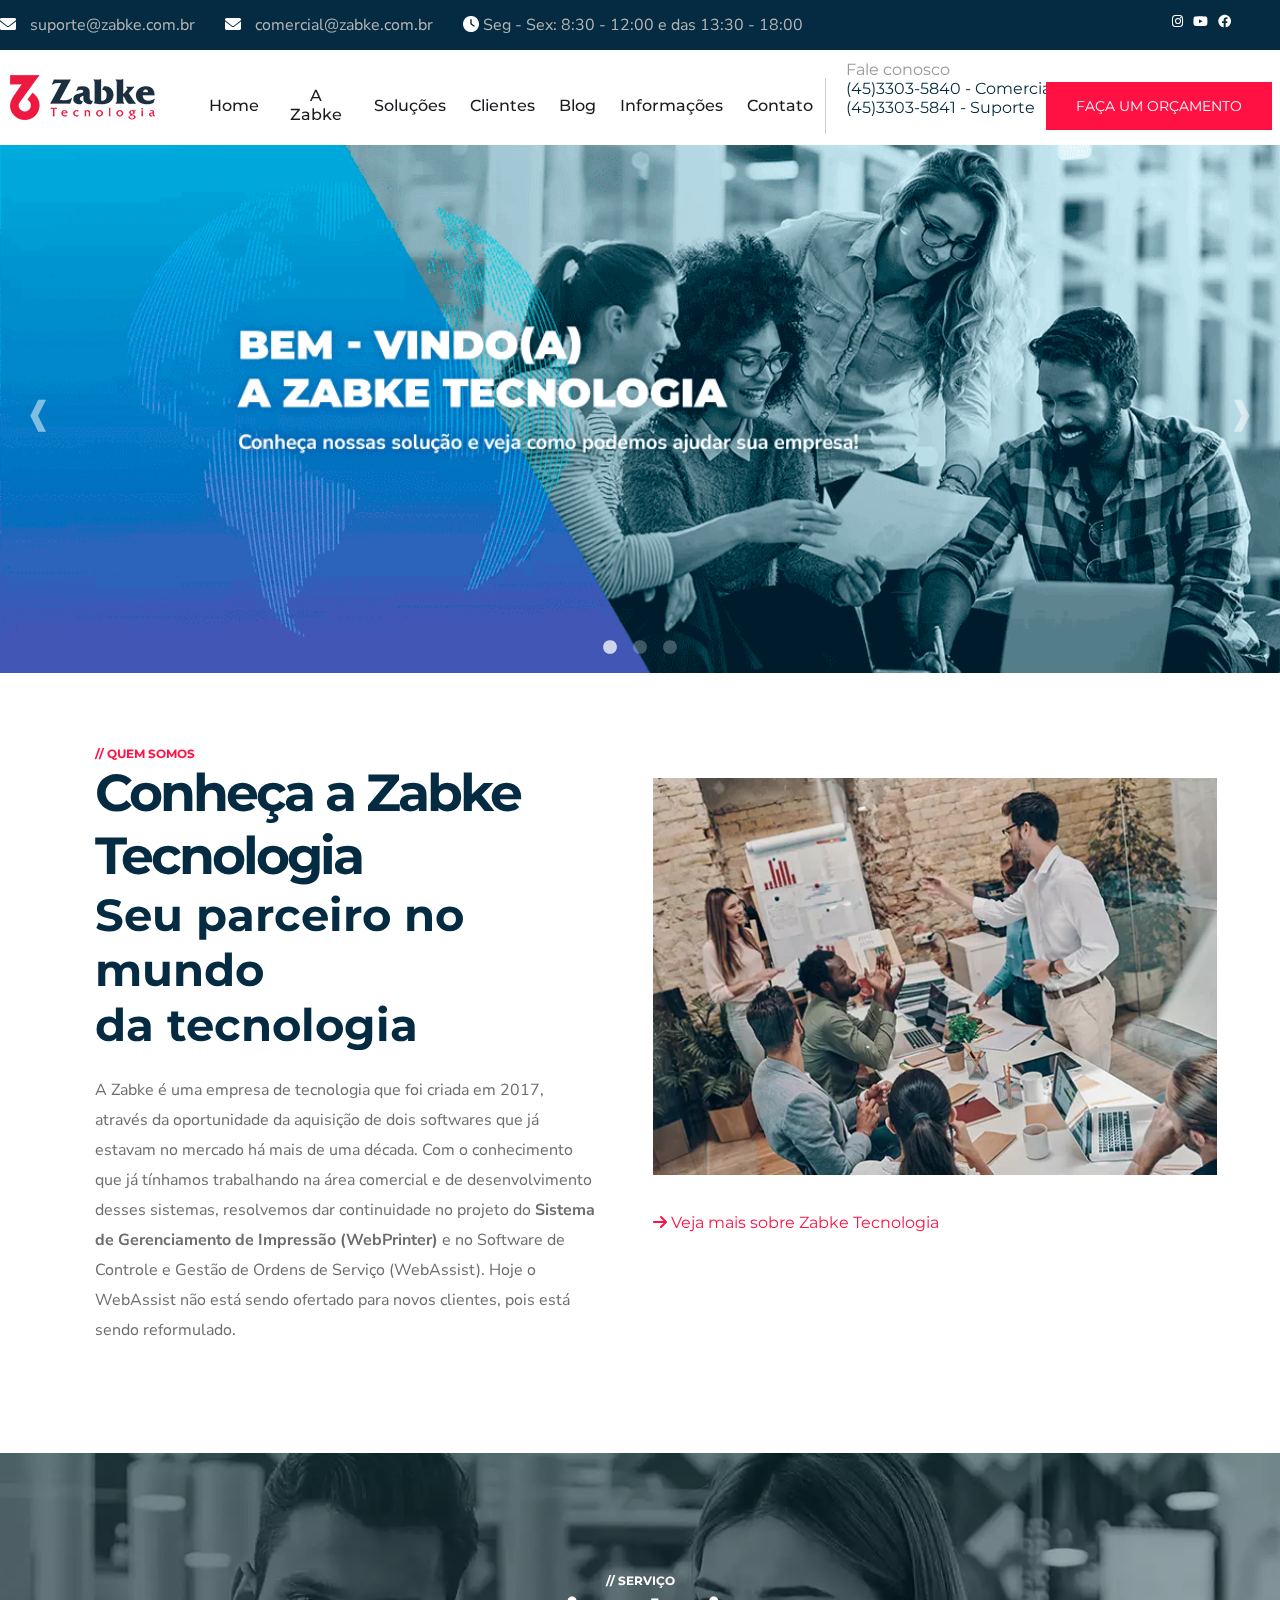
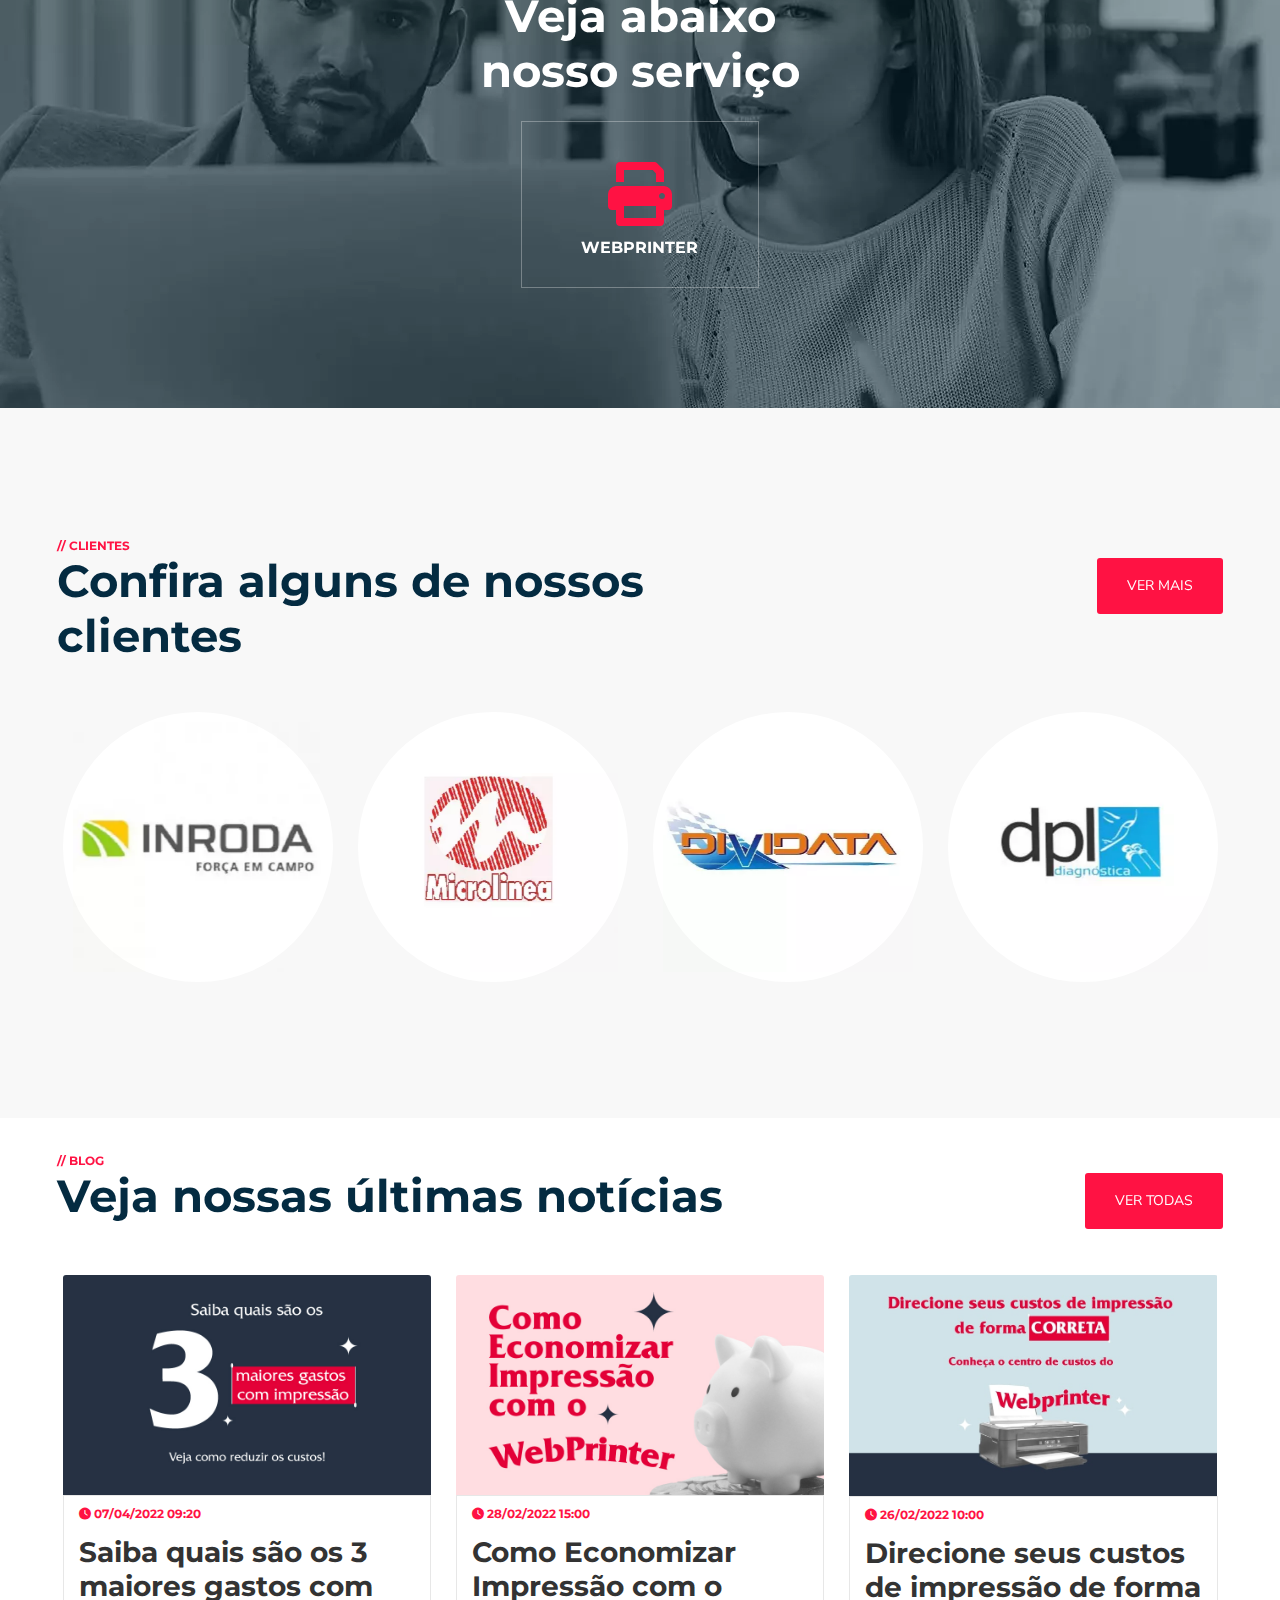
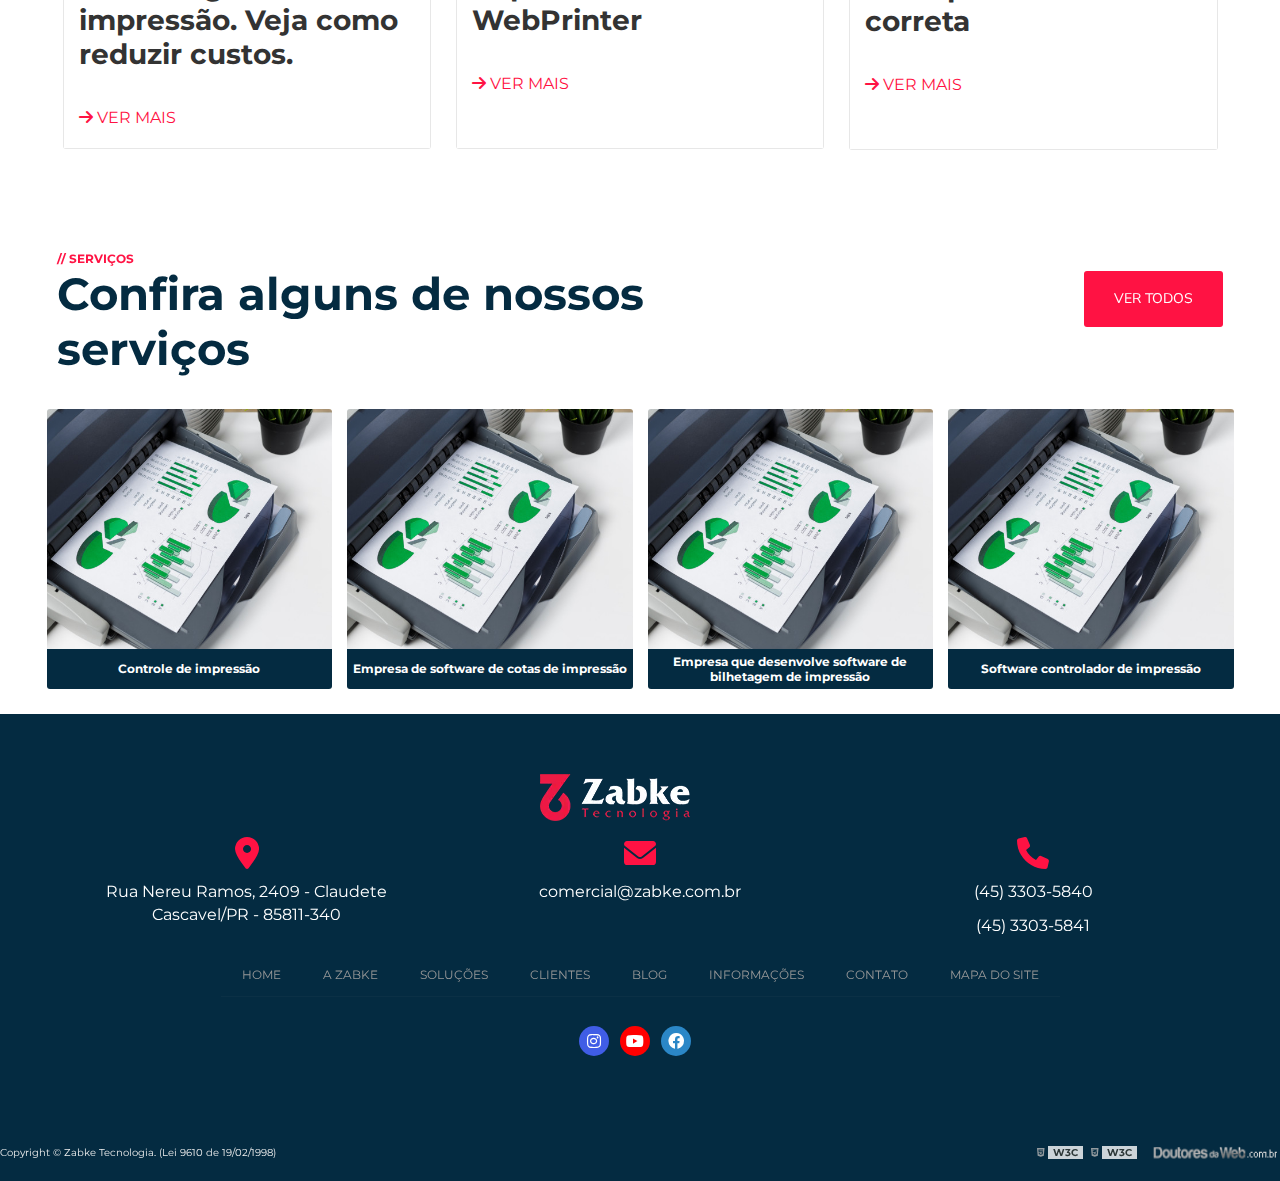
==== index.html @ b0ff0b0b "primeiro commit" ====
<!-- Página responsável pelas rotas e verificações das atividades vindas do banco e das páginas estáticas. -->
  <!DOCTYPE html>
  <!--[if lt IE 7]>      <html class="no-js lt-ie9 lt-ie8 lt-ie7"> <![endif]-->
    <!--[if IE 7]>         <html class="no-js lt-ie9 lt-ie8"> <![endif]-->
      <!--[if IE 8]>         <html class="no-js lt-ie9"> <![endif]-->
        <!--[if gt IE 8]><!--> <html class="no-js" lang="pt-br"> <!--<![endif]-->
          <head>
            <meta charset="utf-8">
			<script src="https://code.jquery.com/jquery-1.12.4.min.js" />
			<script src="scripts/modernizer.js" />
			<script src="scripts/jquery.slicknav.min.js" />
            <script>


/*!
    SlickNav Responsive Mobile Menu v1.0.0
    (c) 2014 Josh Cope
    licensed under MIT
*/

!function(n,t,e){var a={label:"MENU",duplicate:!0,duration:200,easingOpen:"swing",easingClose:"swing",closedSymbol:"&#9658;",openedSymbol:"&#9660;",prependTo:"body",parentTag:"a",closeOnClick:!1,allowParentLinks:!1,nestedParentLinks:!0,showChildren:!1,init:function(){},open:function(){},close:function(){}},i="slicknav",s="slicknav";function l(t,e){this.element=t,this.settings=n.extend({},a,e),this._defaults=a,this._name=i,this.init()}l.prototype.init=function(){var e=this,a=n(this.element),i=this.settings;i.duplicate?(e.mobileNav=a.clone(),e.mobileNav.removeAttr("id"),e.mobileNav.find("*").each(function(t,e){n(e).removeAttr("id")})):e.mobileNav=a;var l=s+"_icon";""===i.label&&(l+=" slicknav_no-text"),"a"==i.parentTag&&(i.parentTag='a href="#"'),e.mobileNav.attr("class",s+"_nav");var o=n('<div class="slicknav_menu"></div>');e.btn=n("<"+i.parentTag+' aria-haspopup="true" tabindex="0" class="'+s+"_btn "+s+'_collapsed"><span class="'+s+'_menutxt">'+i.label+'</span><span class="'+l+'"><span class="'+s+'_icon-bar"></span><span class="'+s+'_icon-bar"></span><span class="'+s+'_icon-bar"></span></span></a>'),n(o).append(e.btn),n(i.prependTo).prepend(o),o.append(e.mobileNav);var r=e.mobileNav.find("li");n(r).each(function(){var t=n(this),a={};if(a.children=t.children("ul").attr("role","menu"),t.data("menu",a),a.children.length>0){var l=t.contents(),o=!1,r=[];n(l).each(function(){if(n(this).is("ul"))return!1;r.push(this),n(this).is("a")&&(o=!0)});var c=n("<"+i.parentTag+' role="menuitem" aria-haspopup="true" tabindex="-1" class="'+s+'_item"/>');if(i.allowParentLinks&&!i.nestedParentLinks&&o)n(r).wrapAll('<span class="slicknav_parent-link slicknav_row"/>').parent();else n(r).wrapAll(c).parent().addClass(s+"_row");t.addClass(s+"_collapsed"),t.addClass(s+"_parent");var d=n('<span class="slicknav_arrow">'+i.closedSymbol+"</span>");i.allowParentLinks&&!i.nestedParentLinks&&o&&(d=d.wrap(c).parent()),n(r).last().after(d)}else 0===t.children().length&&t.addClass(s+"_txtnode");t.children("a").attr("role","menuitem").click(function(t){i.closeOnClick&&!n(t.target).parent().closest("li").hasClass(s+"_parent")&&n(e.btn).click()}),i.closeOnClick&&i.allowParentLinks&&(t.children("a").children("a").click(function(t){n(e.btn).click()}),t.find(".slicknav_parent-link a:not(.slicknav_item)").click(function(t){n(e.btn).click()}))}),n(r).each(function(){var t=n(this).data("menu");i.showChildren||e._visibilityToggle(t.children,null,!1,null,!0)}),e._visibilityToggle(e.mobileNav,null,!1,"init",!0),e.mobileNav.attr("role","menu"),n(t).mousedown(function(){e._outlines(!1)}),n(t).keyup(function(){e._outlines(!0)}),n(e.btn).click(function(n){n.preventDefault(),e._menuToggle()}),e.mobileNav.on("click",".slicknav_item",function(t){t.preventDefault(),e._itemClick(n(this))}),n(e.btn).keydown(function(n){13==(n||event).keyCode&&(n.preventDefault(),e._menuToggle())}),e.mobileNav.on("keydown",".slicknav_item",function(t){13==(t||event).keyCode&&(t.preventDefault(),e._itemClick(n(t.target)))}),i.allowParentLinks&&i.nestedParentLinks&&n(".slicknav_item a").click(function(n){n.stopImmediatePropagation()})},l.prototype._menuToggle=function(n){var t=this.btn,e=this.mobileNav;t.hasClass(s+"_collapsed")?(t.removeClass(s+"_collapsed"),t.addClass(s+"_open")):(t.removeClass(s+"_open"),t.addClass(s+"_collapsed")),t.addClass(s+"_animating"),this._visibilityToggle(e,t.parent(),!0,t)},l.prototype._itemClick=function(n){var t=this.settings,e=n.data("menu");e||((e={}).arrow=n.children(".slicknav_arrow"),e.ul=n.next("ul"),e.parent=n.parent(),e.parent.hasClass(s+"_parent-link")&&(e.parent=n.parent().parent(),e.ul=n.parent().next("ul")),n.data("menu",e)),e.parent.hasClass(s+"_collapsed")?(e.arrow.html(t.openedSymbol),e.parent.removeClass(s+"_collapsed"),e.parent.addClass(s+"_open"),e.parent.addClass(s+"_animating"),this._visibilityToggle(e.ul,e.parent,!0,n)):(e.arrow.html(t.closedSymbol),e.parent.addClass(s+"_collapsed"),e.parent.removeClass(s+"_open"),e.parent.addClass(s+"_animating"),this._visibilityToggle(e.ul,e.parent,!0,n))},l.prototype._visibilityToggle=function(t,e,a,i,l){var o=this,r=o.settings,c=o._getActionItems(t),d=0;a&&(d=r.duration),t.hasClass(s+"_hidden")?(t.removeClass(s+"_hidden"),t.slideDown(d,r.easingOpen,function(){n(i).removeClass(s+"_animating"),n(e).removeClass(s+"_animating"),l||r.open(i)}),t.attr("aria-hidden","false"),c.attr("tabindex","0"),o._setVisAttr(t,!1)):(t.addClass(s+"_hidden"),t.slideUp(d,this.settings.easingClose,function(){t.attr("aria-hidden","true"),c.attr("tabindex","-1"),o._setVisAttr(t,!0),t.hide(),n(i).removeClass(s+"_animating"),n(e).removeClass(s+"_animating"),l?"init"==i&&r.init():r.close(i)}))},l.prototype._setVisAttr=function(t,e){var a=this,i=t.children("li").children("ul").not(".slicknav_hidden");e?i.each(function(){var t=n(this);t.attr("aria-hidden","true"),a._getActionItems(t).attr("tabindex","-1"),a._setVisAttr(t,e)}):i.each(function(){var t=n(this);t.attr("aria-hidden","false"),a._getActionItems(t).attr("tabindex","0"),a._setVisAttr(t,e)})},l.prototype._getActionItems=function(n){var t=n.data("menu");if(!t){t={};var e=n.children("li"),a=e.find("a");t.links=a.add(e.find(".slicknav_item")),n.data("menu",t)}return t.links},l.prototype._outlines=function(t){t?n(".slicknav_item, .slicknav_btn").css("outline",""):n(".slicknav_item, .slicknav_btn").css("outline","none")},l.prototype.toggle=function(){this._menuToggle()},l.prototype.open=function(){this.btn.hasClass(s+"_collapsed")&&this._menuToggle()},l.prototype.close=function(){this.btn.hasClass(s+"_open")&&this._menuToggle()},n.fn[i]=function(t){var e,a=arguments;return void 0===t||"object"==typeof t?this.each(function(){n.data(this,"plugin_"+i)||n.data(this,"plugin_"+i,new l(this,t))}):"string"==typeof t&&"_"!==t[0]&&"init"!==t?(this.each(function(){var s=n.data(this,"plugin_"+i);s instanceof l&&"function"==typeof s[t]&&(e=s[t].apply(s,Array.prototype.slice.call(a,1)))}),void 0!==e?e:this):void 0}}(jQuery,document,window),$(document).ready(function(){$("#menu").slicknav(),$("#menu2").slicknav()});            </script>
            <style>
            article,aside,details,figcaption,figure,footer,header,hgroup,main,menu,nav,section,summary{display:block}audio,canvas,video{display:inline-block}audio:not([controls]){display:none;height:0}[hidden]{display:none}html{font-size:100%;-ms-text-size-adjust:100%;-webkit-text-size-adjust:100%}button,html,input,select,textarea{font-family:sans-serif}body{margin:0}a:focus{outline:0}a:active,a:hover{outline:0}h1{font-size:2em;margin:.67em 0}h2{font-size:1.5em;margin:.83em 0}h3{font-size:1.17em;margin:1em 0}h4{font-size:1em}h6{font-size:.67em;margin:2.33em 0}h1 a,h2 a,h3 a,h4 a,h5 a,h6 a{text-decoration:none;color:#333}abbr[title]{border-bottom:1px dotted}b,strong{font-weight:700}blockquote{margin:1em 40px}dfn{font-style:italic}hr{-moz-box-sizing:content-box;box-sizing:content-box;height:0}mark{background:#ff0;color:#000}p,pre{margin:1em 0}code,kbd,pre,samp{font-family:monospace,serif;font-size:1em}pre{white-space:pre;white-space:pre-wrap;word-wrap:break-word}q{quotes:none}q:after,q:before{content:'';content:none}small{font-size:80%}sub,sup{font-size:75%;line-height:0;position:relative;vertical-align:baseline}sup{top:-.5em}sub{bottom:-.25em}dl,menu,ol,ul{margin:1em 0}dd{margin:0 0 0 40px}menu,ol,ul{padding:0}nav ol,nav ul{list-style:none;list-style-image:none;display: flex;justify-content: center;}img{border:0;-ms-interpolation-mode:bicubic;max-width:100%}svg:not(:root){overflow:hidden}figure{margin:0}form{margin:0}fieldset{border:1px solid silver;margin:0 2px;padding:.35em .625em .75em}legend{border:0;padding:0;white-space:normal}button,input,select,textarea{font-size:100%;margin:0;vertical-align:baseline}button,input{line-height:normal;border:1px solid #ccc;padding:5px}button,select{text-transform:none}button,html input[type=button],input[type=reset],input[type=submit]{-webkit-appearance:button;cursor:pointer}button[disabled],html input[disabled]{cursor:default}input[type=checkbox],input[type=radio]{box-sizing:border-box;padding:0}input[type=search]{-webkit-appearance:textfield;-moz-box-sizing:content-box;-webkit-box-sizing:content-box;box-sizing:content-box}input[type=search]::-webkit-search-cancel-button,input[type=search]::-webkit-search-decoration{-webkit-appearance:none}button::-moz-focus-inner,input::-moz-focus-inner{border:0;padding:0}textarea{overflow:auto;vertical-align:top}table{border-collapse:collapse;border-spacing:0}audio,canvas,img,video{vertical-align:middle}address{font-style:normal}ul{list-style-type:none;list-style:none;margin:0;padding:0}/*!
 * Font Awesome Free 6.0.0-beta2 by @fontawesome - https://fontawesome.com
 * License - https://fontawesome.com/license/free (Icons: CC BY 4.0, Fonts: SIL OFL 1.1, Code: MIT License)
 */@font-face{font-family:FontAwesome;font-style:normal;font-weight:900;font-display:block;src:url(https://cdnjs.cloudflare.com/ajax/libs/font-awesome/6.0.0-beta2/webfonts/fa-solid-900.woff2) format("woff2"),url(https://cdnjs.cloudflare.com/ajax/libs/font-awesome/6.0.0-beta2/webfonts/fa-solid-900.ttf) format("truetype")}.fa-solid,.fas{font-family:FontAwesome;font-weight:900}.fa{font-family:FontAwesome;font-family:var(--fa-style-family, "FontAwesome");font-weight:900;font-weight:var(--fa-style,900)}.fa,.fa-brands,.fa-duotone,.fa-light,.fa-regular,.fa-solid,.fa-thin,.fab,.fad,.fal,.far,.fas,.fat{-moz-osx-font-smoothing:grayscale;-webkit-font-smoothing:antialiased;display:inline-block;display:var(--fa-display,inline-block);font-style:normal;font-variant:normal;line-height:1;text-rendering:auto}.fa-1x{font-size:1em}.fa-2x{font-size:2em}.fa-3x{font-size:3em}.fa-4x{font-size:4em}.fa-5x{font-size:5em}.fa-6x{font-size:6em}.fa-7x{font-size:7em}.fa-8x{font-size:8em}.fa-9x{font-size:9em}.fa-10x{font-size:10em}.fa-2xs{font-size:.625em;line-height:.1em;vertical-align:.225em}.fa-xs{font-size:.75em;line-height:.08333em;vertical-align:.125em}.fa-sm{font-size:.875em;line-height:.07143em;vertical-align:.05357em}.fa-lg{font-size:1.25em;line-height:.05em;vertical-align:-.075em}.fa-xl{font-size:1.5em;line-height:.04167em;vertical-align:-.125em}.fa-2xl{font-size:2em;line-height:.03125em;vertical-align:-.1875em}.fa-fw{text-align:center;width:1.25em}.fa-ul{list-style-type:none;margin-left:2.5em;margin-left:var(--fa-li-margin,2.5em);padding-left:0}.fa-ul>li{position:relative}.fa-li{left:calc(2em * -1);left:calc(var(--fa-li-width,2em) * -1);position:absolute;text-align:center;width:2em;width:var(--fa-li-width,2em);line-height:inherit}.fa-border{border-color:#eee;border-color:var(--fa-border-color,#eee);border-radius:.1em;border-radius:var(--fa-border-radius,.1em);border-style:solid;border-style:var(--fa-border-style,solid);border-width:.08em;border-width:var(--fa-border-width,.08em);padding:.2em .25em .15em;padding:var(--fa-border-padding,.2em .25em .15em)}.fa-pull-left{float:left;margin-right:.3em;margin-right:var(--fa-pull-margin,.3em)}.fa-pull-right{float:right;margin-left:.3em;margin-left:var(--fa-pull-margin,.3em)}.fa-beat{-webkit-animation-name:fa-beat;animation-name:fa-beat;-webkit-animation-direction:normal;animation-direction:normal;-webkit-animation-direction:var(--fa-animation-direction,normal);animation-direction:var(--fa-animation-direction,normal);-webkit-animation-duration:1s;animation-duration:1s;-webkit-animation-duration:var(--fa-animation-duration,1s);animation-duration:var(--fa-animation-duration,1s);-webkit-animation-iteration-count:infinite;animation-iteration-count:infinite;-webkit-animation-iteration-count:var(--fa-animation-iteration-count,infinite);animation-iteration-count:var(--fa-animation-iteration-count,infinite);-webkit-animation-timing-function:ease-in-out;animation-timing-function:ease-in-out;-webkit-animation-timing-function:var(--fa-animation-timing,ease-in-out);animation-timing-function:var(--fa-animation-timing,ease-in-out)}.fa-fade{-webkit-animation-name:fa-fade;animation-name:fa-fade;-webkit-animation-direction:normal;animation-direction:normal;-webkit-animation-direction:var(--fa-animation-direction,normal);animation-direction:var(--fa-animation-direction,normal);-webkit-animation-duration:1s;animation-duration:1s;-webkit-animation-duration:var(--fa-animation-duration,1s);animation-duration:var(--fa-animation-duration,1s);-webkit-animation-iteration-count:infinite;animation-iteration-count:infinite;-webkit-animation-iteration-count:var(--fa-animation-iteration-count,infinite);animation-iteration-count:var(--fa-animation-iteration-count,infinite);-webkit-animation-timing-function:cubic-bezier(.4,0,.6,1);animation-timing-function:cubic-bezier(.4,0,.6,1);-webkit-animation-timing-function:var(--fa-animation-timing,cubic-bezier(.4,0,.6,1));animation-timing-function:var(--fa-animation-timing,cubic-bezier(.4,0,.6,1))}.fa-flash{-webkit-animation-name:fa-flash;animation-name:fa-flash;-webkit-animation-direction:normal;animation-direction:normal;-webkit-animation-direction:var(--fa-animation-direction,normal);animation-direction:var(--fa-animation-direction,normal);-webkit-animation-duration:1s;animation-duration:1s;-webkit-animation-duration:var(--fa-animation-duration,1s);animation-duration:var(--fa-animation-duration,1s);-webkit-animation-iteration-count:infinite;animation-iteration-count:infinite;-webkit-animation-iteration-count:var(--fa-animation-iteration-count,infinite);animation-iteration-count:var(--fa-animation-iteration-count,infinite);-webkit-animation-timing-function:cubic-bezier(.4,0,.6,1);animation-timing-function:cubic-bezier(.4,0,.6,1);-webkit-animation-timing-function:var(--fa-animation-timing,cubic-bezier(.4,0,.6,1));animation-timing-function:var(--fa-animation-timing,cubic-bezier(.4,0,.6,1))}.fa-flip{-webkit-animation-name:fa-flip;animation-name:fa-flip;-webkit-animation-direction:normal;animation-direction:normal;-webkit-animation-direction:var(--fa-animation-direction,normal);animation-direction:var(--fa-animation-direction,normal);-webkit-animation-duration:1s;animation-duration:1s;-webkit-animation-duration:var(--fa-animation-duration,1s);animation-duration:var(--fa-animation-duration,1s);-webkit-animation-iteration-count:infinite;animation-iteration-count:infinite;-webkit-animation-iteration-count:var(--fa-animation-iteration-count,infinite);animation-iteration-count:var(--fa-animation-iteration-count,infinite);-webkit-animation-timing-function:ease-in-out;animation-timing-function:ease-in-out;-webkit-animation-timing-function:var(--fa-animation-timing,ease-in-out);animation-timing-function:var(--fa-animation-timing,ease-in-out)}.fa-spin{-webkit-animation-name:fa-spin;animation-name:fa-spin;-webkit-animation-direction:normal;animation-direction:normal;-webkit-animation-direction:var(--fa-animation-direction,normal);animation-direction:var(--fa-animation-direction,normal);-webkit-animation-duration:2s;animation-duration:2s;-webkit-animation-duration:var(--fa-animation-duration,2s);animation-duration:var(--fa-animation-duration,2s);-webkit-animation-iteration-count:infinite;animation-iteration-count:infinite;-webkit-animation-iteration-count:var(--fa-animation-iteration-count,infinite);animation-iteration-count:var(--fa-animation-iteration-count,infinite);-webkit-animation-timing-function:linear;animation-timing-function:linear;-webkit-animation-timing-function:var(--fa-animation-timing,linear);animation-timing-function:var(--fa-animation-timing,linear)}.fa-spin-reverse{--fa-animation-direction:reverse}.fa-pulse,.fa-spin-pulse{-webkit-animation-name:fa-spin;animation-name:fa-spin;-webkit-animation-direction:normal;animation-direction:normal;-webkit-animation-direction:var(--fa-animation-direction,normal);animation-direction:var(--fa-animation-direction,normal);-webkit-animation-duration:1s;animation-duration:1s;-webkit-animation-duration:var(--fa-animation-duration,1s);animation-duration:var(--fa-animation-duration,1s);-webkit-animation-iteration-count:infinite;animation-iteration-count:infinite;-webkit-animation-iteration-count:var(--fa-animation-iteration-count,infinite);animation-iteration-count:var(--fa-animation-iteration-count,infinite);-webkit-animation-timing-function:steps(8);animation-timing-function:steps(8);-webkit-animation-timing-function:var(--fa-animation-timing,steps(8));animation-timing-function:var(--fa-animation-timing,steps(8))}@media (prefers-reduced-motion:reduce){.fa-beat,.fa-fade,.fa-flash,.fa-flip,.fa-pulse,.fa-spin,.fa-spin-pulse{-webkit-animation-delay:-1ms;animation-delay:-1ms;-webkit-animation-duration:1ms;animation-duration:1ms;-webkit-animation-iteration-count:1;animation-iteration-count:1;-webkit-transition-delay:0s;transition-delay:0s;-webkit-transition-duration:0s;transition-duration:0s}}@-webkit-keyframes fa-beat{0%,90%{-webkit-transform:scale(1);transform:scale(1)}45%{-webkit-transform:scale(1.25);transform:scale(1.25);-webkit-transform:scale(var(--fa-beat-scale,1.25));transform:scale(var(--fa-beat-scale,1.25))}}@keyframes fa-beat{0%,90%{-webkit-transform:scale(1);transform:scale(1)}45%{-webkit-transform:scale(1.25);transform:scale(1.25);-webkit-transform:scale(var(--fa-beat-scale,1.25));transform:scale(var(--fa-beat-scale,1.25))}}@-webkit-keyframes fa-fade{50%{opacity:.4;opacity:var(--fa-fade-opacity,.4)}}@keyframes fa-fade{50%{opacity:.4;opacity:var(--fa-fade-opacity,.4)}}@-webkit-keyframes fa-flash{0%,100%{opacity:.4;opacity:var(--fa-flash-opacity,.4);-webkit-transform:scale(1);transform:scale(1)}50%{opacity:1;-webkit-transform:scale(1.125);transform:scale(1.125);-webkit-transform:scale(var(--fa-flash-scale,1.125));transform:scale(var(--fa-flash-scale,1.125))}}@keyframes fa-flash{0%,100%{opacity:.4;opacity:var(--fa-flash-opacity,.4);-webkit-transform:scale(1);transform:scale(1)}50%{opacity:1;-webkit-transform:scale(1.125);transform:scale(1.125);-webkit-transform:scale(var(--fa-flash-scale,1.125));transform:scale(var(--fa-flash-scale,1.125))}}@-webkit-keyframes fa-flip{50%{-webkit-transform:rotate3d(0,1,0,-180deg);transform:rotate3d(0,1,0,-180deg);-webkit-transform:rotate3d(var(--fa-flip-x,0),var(--fa-flip-y,1),var(--fa-flip-z,0),var(--fa-flip-angle,-180deg));transform:rotate3d(var(--fa-flip-x,0),var(--fa-flip-y,1),var(--fa-flip-z,0),var(--fa-flip-angle,-180deg))}}@keyframes fa-flip{50%{-webkit-transform:rotate3d(0,1,0,-180deg);transform:rotate3d(0,1,0,-180deg);-webkit-transform:rotate3d(var(--fa-flip-x,0),var(--fa-flip-y,1),var(--fa-flip-z,0),var(--fa-flip-angle,-180deg));transform:rotate3d(var(--fa-flip-x,0),var(--fa-flip-y,1),var(--fa-flip-z,0),var(--fa-flip-angle,-180deg))}}@-webkit-keyframes fa-spin{0%{-webkit-transform:rotate(0);transform:rotate(0)}100%{-webkit-transform:rotate(360deg);transform:rotate(360deg)}}@keyframes fa-spin{0%{-webkit-transform:rotate(0);transform:rotate(0)}100%{-webkit-transform:rotate(360deg);transform:rotate(360deg)}}.fa-rotate-90{-webkit-transform:rotate(90deg);transform:rotate(90deg)}.fa-rotate-180{-webkit-transform:rotate(180deg);transform:rotate(180deg)}.fa-rotate-270{-webkit-transform:rotate(270deg);transform:rotate(270deg)}.fa-flip-horizontal{-webkit-transform:scale(-1,1);transform:scale(-1,1)}.fa-flip-vertical{-webkit-transform:scale(1,-1);transform:scale(1,-1)}.fa-flip-both,.fa-flip-horizontal.fa-flip-vertical{-webkit-transform:scale(-1,-1);transform:scale(-1,-1)}.fa-rotate-by{-webkit-transform:rotate(0);transform:rotate(0);-webkit-transform:rotate(var(--fa-rotate-angle,0));transform:rotate(var(--fa-rotate-angle,0))}.fa-stack{display:inline-block;height:2em;line-height:2em;position:relative;vertical-align:middle;width:2.5em}.fa-stack-1x,.fa-stack-2x{left:0;position:absolute;text-align:center;width:100%;z-index:auto;z-index:var(--fa-stack-z-index,auto)}.fa-stack-1x{line-height:inherit}.fa-stack-2x{font-size:2em}.fa-inverse{color:#fff;color:var(--fa-inverse,#fff)}.fa-0::before{content:"\30"}.fa-1::before{content:"\31"}.fa-2::before{content:"\32"}.fa-3::before{content:"\33"}.fa-4::before{content:"\34"}.fa-5::before{content:"\35"}.fa-6::before{content:"\36"}.fa-7::before{content:"\37"}.fa-8::before{content:"\38"}.fa-9::before{content:"\39"}.fa-a::before{content:"\41"}.fa-address-book::before{content:"\f2b9"}.fa-contact-book::before{content:"\f2b9"}.fa-address-card::before{content:"\f2bb"}.fa-contact-card::before{content:"\f2bb"}.fa-vcard::before{content:"\f2bb"}.fa-align-center::before{content:"\f037"}.fa-align-justify::before{content:"\f039"}.fa-align-left::before{content:"\f036"}.fa-align-right::before{content:"\f038"}.fa-anchor::before{content:"\f13d"}.fa-angle-down::before{content:"\f107"}.fa-angle-left::before{content:"\f104"}.fa-angle-right::before{content:"\f105"}.fa-angle-up::before{content:"\f106"}.fa-angles-down::before{content:"\f103"}.fa-angle-double-down::before{content:"\f103"}.fa-angles-left::before{content:"\f100"}.fa-angle-double-left::before{content:"\f100"}.fa-angles-right::before{content:"\f101"}.fa-angle-double-right::before{content:"\f101"}.fa-angles-up::before{content:"\f102"}.fa-angle-double-up::before{content:"\f102"}.fa-ankh::before{content:"\f644"}.fa-apple-whole::before{content:"\f5d1"}.fa-apple-alt::before{content:"\f5d1"}.fa-archway::before{content:"\f557"}.fa-arrow-down::before{content:"\f063"}.fa-arrow-down-1-9::before{content:"\f162"}.fa-sort-numeric-asc::before{content:"\f162"}.fa-sort-numeric-down::before{content:"\f162"}.fa-arrow-down-9-1::before{content:"\f886"}.fa-sort-numeric-desc::before{content:"\f886"}.fa-sort-numeric-down-alt::before{content:"\f886"}.fa-arrow-down-a-z::before{content:"\f15d"}.fa-sort-alpha-asc::before{content:"\f15d"}.fa-sort-alpha-down::before{content:"\f15d"}.fa-arrow-down-short-wide::before{content:"\f884"}.fa-sort-amount-desc::before{content:"\f884"}.fa-sort-amount-down-alt::before{content:"\f884"}.fa-arrow-down-wide-short::before{content:"\f160"}.fa-sort-amount-asc::before{content:"\f160"}.fa-sort-amount-down::before{content:"\f160"}.fa-arrow-down-z-a::before{content:"\f881"}.fa-sort-alpha-desc::before{content:"\f881"}.fa-sort-alpha-down-alt::before{content:"\f881"}.fa-arrow-left::before{content:"\f060"}.fa-arrow-pointer::before{content:"\f245"}.fa-mouse-pointer::before{content:"\f245"}.fa-arrow-right::before{content:"\f061"}.fa-arrow-rotate-left::before{content:"\f0e2"}.fa-arrow-left-rotate::before{content:"\f0e2"}.fa-arrow-rotate-back::before{content:"\f0e2"}.fa-arrow-rotate-backward::before{content:"\f0e2"}.fa-undo::before{content:"\f0e2"}.fa-arrow-rotate-right::before{content:"\f01e"}.fa-arrow-right-rotate::before{content:"\f01e"}.fa-arrow-rotate-forward::before{content:"\f01e"}.fa-redo::before{content:"\f01e"}.fa-arrow-trend-down::before{content:"\e097"}.fa-arrow-trend-up::before{content:"\e098"}.fa-arrow-up::before{content:"\f062"}.fa-arrow-up-1-9::before{content:"\f163"}.fa-sort-numeric-up::before{content:"\f163"}.fa-arrow-up-9-1::before{content:"\f887"}.fa-sort-numeric-up-alt::before{content:"\f887"}.fa-arrow-up-a-z::before{content:"\f15e"}.fa-sort-alpha-up::before{content:"\f15e"}.fa-arrow-up-from-bracket::before{content:"\e09a"}.fa-arrow-up-short-wide::before{content:"\f885"}.fa-sort-amount-up-alt::before{content:"\f885"}.fa-arrow-up-wide-short::before{content:"\f161"}.fa-sort-amount-up::before{content:"\f161"}.fa-arrow-up-z-a::before{content:"\f882"}.fa-sort-alpha-up-alt::before{content:"\f882"}.fa-arrows-rotate::before{content:"\f021"}.fa-refresh::before{content:"\f021"}.fa-sync::before{content:"\f021"}.fa-asterisk::before{content:"\2a"}.fa-at::before{content:"\40"}.fa-atom::before{content:"\f5d2"}.fa-audio-description::before{content:"\f29e"}.fa-austral-sign::before{content:"\e0a9"}.fa-award::before{content:"\f559"}.fa-b::before{content:"\42"}.fa-baby::before{content:"\f77c"}.fa-baby-carriage::before{content:"\f77d"}.fa-carriage-baby::before{content:"\f77d"}.fa-backward::before{content:"\f04a"}.fa-backward-fast::before{content:"\f049"}.fa-fast-backward::before{content:"\f049"}.fa-backward-step::before{content:"\f048"}.fa-step-backward::before{content:"\f048"}.fa-bacon::before{content:"\f7e5"}.fa-bacteria::before{content:"\e059"}.fa-bacterium::before{content:"\e05a"}.fa-bag-shopping::before{content:"\f290"}.fa-shopping-bag::before{content:"\f290"}.fa-bahai::before{content:"\f666"}.fa-baht-sign::before{content:"\e0ac"}.fa-ban::before{content:"\f05e"}.fa-cancel::before{content:"\f05e"}.fa-ban-smoking::before{content:"\f54d"}.fa-smoking-ban::before{content:"\f54d"}.fa-bandage::before{content:"\f462"}.fa-band-aid::before{content:"\f462"}.fa-bank::before{content:"\f19c"}.fa-institution::before{content:"\f19c"}.fa-university::before{content:"\f19c"}.fa-barcode::before{content:"\f02a"}.fa-bars::before{content:"\f0c9"}.fa-navicon::before{content:"\f0c9"}.fa-bars-staggered::before{content:"\f550"}.fa-reorder::before{content:"\f550"}.fa-stream::before{content:"\f550"}.fa-baseball::before{content:"\f433"}.fa-baseball-ball::before{content:"\f433"}.fa-basket-shopping::before{content:"\f291"}.fa-shopping-basket::before{content:"\f291"}.fa-basketball::before{content:"\f434"}.fa-basketball-ball::before{content:"\f434"}.fa-bath::before{content:"\f2cd"}.fa-bathtub::before{content:"\f2cd"}.fa-battery-empty::before{content:"\f244"}.fa-battery-0::before{content:"\f244"}.fa-battery-full::before{content:"\f240"}.fa-battery::before{content:"\f240"}.fa-battery-5::before{content:"\f240"}.fa-battery-half::before{content:"\f242"}.fa-battery-3::before{content:"\f242"}.fa-battery-quarter::before{content:"\f243"}.fa-battery-2::before{content:"\f243"}.fa-battery-three-quarters::before{content:"\f241"}.fa-battery-4::before{content:"\f241"}.fa-bed::before{content:"\f236"}.fa-bed-pulse::before{content:"\f487"}.fa-procedures::before{content:"\f487"}.fa-beer-mug-empty::before{content:"\f0fc"}.fa-beer::before{content:"\f0fc"}.fa-bell::before{content:"\f0f3"}.fa-bell-concierge::before{content:"\f562"}.fa-concierge-bell::before{content:"\f562"}.fa-bell-slash::before{content:"\f1f6"}.fa-bezier-curve::before{content:"\f55b"}.fa-bicycle::before{content:"\f206"}.fa-binoculars::before{content:"\f1e5"}.fa-biohazard::before{content:"\f780"}.fa-bitcoin-sign::before{content:"\e0b4"}.fa-blender::before{content:"\f517"}.fa-blender-phone::before{content:"\f6b6"}.fa-blog::before{content:"\f781"}.fa-bold::before{content:"\f032"}.fa-bolt::before{content:"\f0e7"}.fa-flash::before{content:"\f0e7"}.fa-bomb::before{content:"\f1e2"}.fa-bone::before{content:"\f5d7"}.fa-bong::before{content:"\f55c"}.fa-book::before{content:"\f02d"}.fa-book-atlas::before{content:"\f558"}.fa-atlas::before{content:"\f558"}.fa-book-bible::before{content:"\f647"}.fa-bible::before{content:"\f647"}.fa-book-journal-whills::before{content:"\f66a"}.fa-journal-whills::before{content:"\f66a"}.fa-book-medical::before{content:"\f7e6"}.fa-book-open::before{content:"\f518"}.fa-book-open-reader::before{content:"\f5da"}.fa-book-reader::before{content:"\f5da"}.fa-book-quran::before{content:"\f687"}.fa-quran::before{content:"\f687"}.fa-book-skull::before{content:"\f6b7"}.fa-book-dead::before{content:"\f6b7"}.fa-bookmark::before{content:"\f02e"}.fa-border-all::before{content:"\f84c"}.fa-border-none::before{content:"\f850"}.fa-border-top-left::before{content:"\f853"}.fa-border-style::before{content:"\f853"}.fa-bowling-ball::before{content:"\f436"}.fa-box::before{content:"\f466"}.fa-box-archive::before{content:"\f187"}.fa-archive::before{content:"\f187"}.fa-box-open::before{content:"\f49e"}.fa-box-tissue::before{content:"\e05b"}.fa-boxes-stacked::before{content:"\f468"}.fa-boxes::before{content:"\f468"}.fa-boxes-alt::before{content:"\f468"}.fa-braille::before{content:"\f2a1"}.fa-brain::before{content:"\f5dc"}.fa-bread-slice::before{content:"\f7ec"}.fa-briefcase::before{content:"\f0b1"}.fa-briefcase-medical::before{content:"\f469"}.fa-broom::before{content:"\f51a"}.fa-brush::before{content:"\f55d"}.fa-bug::before{content:"\f188"}.fa-building::before{content:"\f1ad"}.fa-bullhorn::before{content:"\f0a1"}.fa-bullseye::before{content:"\f140"}.fa-burger::before{content:"\f805"}.fa-hamburger::before{content:"\f805"}.fa-bus::before{content:"\f207"}.fa-bus-simple::before{content:"\f55e"}.fa-bus-alt::before{content:"\f55e"}.fa-business-time::before{content:"\f64a"}.fa-briefcase-clock::before{content:"\f64a"}.fa-c::before{content:"\43"}.fa-cake-candles::before{content:"\f1fd"}.fa-birthday-cake::before{content:"\f1fd"}.fa-calculator::before{content:"\f1ec"}.fa-calendar::before{content:"\f133"}.fa-calendar-check::before{content:"\f274"}.fa-calendar-day::before{content:"\f783"}.fa-calendar-days::before{content:"\f073"}.fa-calendar-alt::before{content:"\f073"}.fa-calendar-minus::before{content:"\f272"}.fa-calendar-plus::before{content:"\f271"}.fa-calendar-week::before{content:"\f784"}.fa-calendar-xmark::before{content:"\f273"}.fa-calendar-times::before{content:"\f273"}.fa-camera::before{content:"\f030"}.fa-camera-alt::before{content:"\f030"}.fa-camera-retro::before{content:"\f083"}.fa-camera-rotate::before{content:"\e0d8"}.fa-campground::before{content:"\f6bb"}.fa-candy-cane::before{content:"\f786"}.fa-cannabis::before{content:"\f55f"}.fa-capsules::before{content:"\f46b"}.fa-car::before{content:"\f1b9"}.fa-automobile::before{content:"\f1b9"}.fa-car-battery::before{content:"\f5df"}.fa-battery-car::before{content:"\f5df"}.fa-car-crash::before{content:"\f5e1"}.fa-car-rear::before{content:"\f5de"}.fa-car-alt::before{content:"\f5de"}.fa-car-side::before{content:"\f5e4"}.fa-caravan::before{content:"\f8ff"}.fa-caret-down::before{content:"\f0d7"}.fa-caret-left::before{content:"\f0d9"}.fa-caret-right::before{content:"\f0da"}.fa-caret-up::before{content:"\f0d8"}.fa-carrot::before{content:"\f787"}.fa-cart-arrow-down::before{content:"\f218"}.fa-cart-flatbed::before{content:"\f474"}.fa-dolly-flatbed::before{content:"\f474"}.fa-cart-flatbed-suitcase::before{content:"\f59d"}.fa-luggage-cart::before{content:"\f59d"}.fa-cart-plus::before{content:"\f217"}.fa-cart-shopping::before{content:"\f07a"}.fa-shopping-cart::before{content:"\f07a"}.fa-cash-register::before{content:"\f788"}.fa-cat::before{content:"\f6be"}.fa-cedi-sign::before{content:"\e0df"}.fa-cent-sign::before{content:"\e3f5"}.fa-certificate::before{content:"\f0a3"}.fa-chair::before{content:"\f6c0"}.fa-chalkboard::before{content:"\f51b"}.fa-blackboard::before{content:"\f51b"}.fa-chalkboard-user::before{content:"\f51c"}.fa-chalkboard-teacher::before{content:"\f51c"}.fa-champagne-glasses::before{content:"\f79f"}.fa-glass-cheers::before{content:"\f79f"}.fa-charging-station::before{content:"\f5e7"}.fa-chart-area::before{content:"\f1fe"}.fa-area-chart::before{content:"\f1fe"}.fa-chart-bar::before{content:"\f080"}.fa-bar-chart::before{content:"\f080"}.fa-chart-gantt::before{content:"\e0e4"}.fa-chart-line::before{content:"\f201"}.fa-line-chart::before{content:"\f201"}.fa-chart-pie::before{content:"\f200"}.fa-pie-chart::before{content:"\f200"}.fa-check::before{content:"\f00c"}.fa-check-double::before{content:"\f560"}.fa-check-to-slot::before{content:"\f772"}.fa-vote-yea::before{content:"\f772"}.fa-cheese::before{content:"\f7ef"}.fa-chess::before{content:"\f439"}.fa-chess-bishop::before{content:"\f43a"}.fa-chess-board::before{content:"\f43c"}.fa-chess-king::before{content:"\f43f"}.fa-chess-knight::before{content:"\f441"}.fa-chess-pawn::before{content:"\f443"}.fa-chess-queen::before{content:"\f445"}.fa-chess-rook::before{content:"\f447"}.fa-chevron-down::before{content:"\f078"}.fa-chevron-left::before{content:"\f053"}.fa-chevron-right::before{content:"\f054"}.fa-chevron-up::before{content:"\f077"}.fa-child::before{content:"\f1ae"}.fa-church::before{content:"\f51d"}.fa-circle::before{content:"\f111"}.fa-circle-arrow-down::before{content:"\f0ab"}.fa-arrow-circle-down::before{content:"\f0ab"}.fa-circle-arrow-left::before{content:"\f0a8"}.fa-arrow-circle-left::before{content:"\f0a8"}.fa-circle-arrow-right::before{content:"\f0a9"}.fa-arrow-circle-right::before{content:"\f0a9"}.fa-circle-arrow-up::before{content:"\f0aa"}.fa-arrow-circle-up::before{content:"\f0aa"}.fa-circle-check::before{content:"\f058"}.fa-check-circle::before{content:"\f058"}.fa-circle-chevron-down::before{content:"\f13a"}.fa-chevron-circle-down::before{content:"\f13a"}.fa-circle-chevron-left::before{content:"\f137"}.fa-chevron-circle-left::before{content:"\f137"}.fa-circle-chevron-right::before{content:"\f138"}.fa-chevron-circle-right::before{content:"\f138"}.fa-circle-chevron-up::before{content:"\f139"}.fa-chevron-circle-up::before{content:"\f139"}.fa-circle-dollar-to-slot::before{content:"\f4b9"}.fa-donate::before{content:"\f4b9"}.fa-circle-dot::before{content:"\f192"}.fa-dot-circle::before{content:"\f192"}.fa-circle-down::before{content:"\f358"}.fa-arrow-alt-circle-down::before{content:"\f358"}.fa-circle-exclamation::before{content:"\f06a"}.fa-exclamation-circle::before{content:"\f06a"}.fa-circle-h::before{content:"\f47e"}.fa-hospital-symbol::before{content:"\f47e"}.fa-circle-half-stroke::before{content:"\f042"}.fa-adjust::before{content:"\f042"}.fa-circle-info::before{content:"\f05a"}.fa-info-circle::before{content:"\f05a"}.fa-circle-left::before{content:"\f359"}.fa-arrow-alt-circle-left::before{content:"\f359"}.fa-circle-minus::before{content:"\f056"}.fa-minus-circle::before{content:"\f056"}.fa-circle-notch::before{content:"\f1ce"}.fa-circle-pause::before{content:"\f28b"}.fa-pause-circle::before{content:"\f28b"}.fa-circle-play::before{content:"\f144"}.fa-play-circle::before{content:"\f144"}.fa-circle-plus::before{content:"\f055"}.fa-plus-circle::before{content:"\f055"}.fa-circle-question::before{content:"\f059"}.fa-question-circle::before{content:"\f059"}.fa-circle-radiation::before{content:"\f7ba"}.fa-radiation-alt::before{content:"\f7ba"}.fa-circle-right::before{content:"\f35a"}.fa-arrow-alt-circle-right::before{content:"\f35a"}.fa-circle-stop::before{content:"\f28d"}.fa-stop-circle::before{content:"\f28d"}.fa-circle-up::before{content:"\f35b"}.fa-arrow-alt-circle-up::before{content:"\f35b"}.fa-circle-user::before{content:"\f2bd"}.fa-user-circle::before{content:"\f2bd"}.fa-circle-xmark::before{content:"\f057"}.fa-times-circle::before{content:"\f057"}.fa-xmark-circle::before{content:"\f057"}.fa-city::before{content:"\f64f"}.fa-clapperboard::before{content:"\e131"}.fa-clipboard::before{content:"\f328"}.fa-clipboard-check::before{content:"\f46c"}.fa-clipboard-list::before{content:"\f46d"}.fa-clock::before{content:"\f017"}.fa-clock-four::before{content:"\f017"}.fa-clock-rotate-left::before{content:"\f1da"}.fa-history::before{content:"\f1da"}.fa-clone::before{content:"\f24d"}.fa-closed-captioning::before{content:"\f20a"}.fa-cloud::before{content:"\f0c2"}.fa-cloud-arrow-down::before{content:"\f0ed"}.fa-cloud-download::before{content:"\f0ed"}.fa-cloud-download-alt::before{content:"\f0ed"}.fa-cloud-arrow-up::before{content:"\f0ee"}.fa-cloud-upload::before{content:"\f0ee"}.fa-cloud-upload-alt::before{content:"\f0ee"}.fa-cloud-meatball::before{content:"\f73b"}.fa-cloud-moon::before{content:"\f6c3"}.fa-cloud-moon-rain::before{content:"\f73c"}.fa-cloud-rain::before{content:"\f73d"}.fa-cloud-showers-heavy::before{content:"\f740"}.fa-cloud-sun::before{content:"\f6c4"}.fa-cloud-sun-rain::before{content:"\f743"}.fa-clover::before{content:"\e139"}.fa-code::before{content:"\f121"}.fa-code-branch::before{content:"\f126"}.fa-code-commit::before{content:"\f386"}.fa-code-compare::before{content:"\e13a"}.fa-code-fork::before{content:"\e13b"}.fa-code-merge::before{content:"\f387"}.fa-code-pull-request::before{content:"\e13c"}.fa-coins::before{content:"\f51e"}.fa-colon-sign::before{content:"\e140"}.fa-comment::before{content:"\f075"}.fa-comment-dollar::before{content:"\f651"}.fa-comment-dots::before{content:"\f4ad"}.fa-commenting::before{content:"\f4ad"}.fa-comment-medical::before{content:"\f7f5"}.fa-comment-slash::before{content:"\f4b3"}.fa-comment-sms::before{content:"\f7cd"}.fa-sms::before{content:"\f7cd"}.fa-comments::before{content:"\f086"}.fa-comments-dollar::before{content:"\f653"}.fa-compact-disc::before{content:"\f51f"}.fa-compass::before{content:"\f14e"}.fa-compass-drafting::before{content:"\f568"}.fa-drafting-compass::before{content:"\f568"}.fa-compress::before{content:"\f066"}.fa-computer-mouse::before{content:"\f8cc"}.fa-mouse::before{content:"\f8cc"}.fa-cookie::before{content:"\f563"}.fa-cookie-bite::before{content:"\f564"}.fa-copy::before{content:"\f0c5"}.fa-copyright::before{content:"\f1f9"}.fa-couch::before{content:"\f4b8"}.fa-credit-card::before{content:"\f09d"}.fa-credit-card-alt::before{content:"\f09d"}.fa-crop::before{content:"\f125"}.fa-crop-simple::before{content:"\f565"}.fa-crop-alt::before{content:"\f565"}.fa-cross::before{content:"\f654"}.fa-crosshairs::before{content:"\f05b"}.fa-crow::before{content:"\f520"}.fa-crown::before{content:"\f521"}.fa-crutch::before{content:"\f7f7"}.fa-cruzeiro-sign::before{content:"\e152"}.fa-cube::before{content:"\f1b2"}.fa-cubes::before{content:"\f1b3"}.fa-d::before{content:"\44"}.fa-database::before{content:"\f1c0"}.fa-delete-left::before{content:"\f55a"}.fa-backspace::before{content:"\f55a"}.fa-democrat::before{content:"\f747"}.fa-desktop::before{content:"\f390"}.fa-desktop-alt::before{content:"\f390"}.fa-dharmachakra::before{content:"\f655"}.fa-diagram-project::before{content:"\f542"}.fa-project-diagram::before{content:"\f542"}.fa-diamond-turn-right::before{content:"\f5eb"}.fa-directions::before{content:"\f5eb"}.fa-dice::before{content:"\f522"}.fa-dice-d20::before{content:"\f6cf"}.fa-dice-d6::before{content:"\f6d1"}.fa-dice-five::before{content:"\f523"}.fa-dice-four::before{content:"\f524"}.fa-dice-one::before{content:"\f525"}.fa-dice-six::before{content:"\f526"}.fa-dice-three::before{content:"\f527"}.fa-dice-two::before{content:"\f528"}.fa-disease::before{content:"\f7fa"}.fa-divide::before{content:"\f529"}.fa-dna::before{content:"\f471"}.fa-dog::before{content:"\f6d3"}.fa-dollar-sign::before{content:"\24"}.fa-dollar::before{content:"\24"}.fa-usd::before{content:"\24"}.fa-dolly::before{content:"\f472"}.fa-dolly-box::before{content:"\f472"}.fa-dong-sign::before{content:"\e169"}.fa-door-closed::before{content:"\f52a"}.fa-door-open::before{content:"\f52b"}.fa-dove::before{content:"\f4ba"}.fa-down-left-and-up-right-to-center::before{content:"\f422"}.fa-compress-alt::before{content:"\f422"}.fa-down-long::before{content:"\f309"}.fa-long-arrow-alt-down::before{content:"\f309"}.fa-download::before{content:"\f019"}.fa-dragon::before{content:"\f6d5"}.fa-draw-polygon::before{content:"\f5ee"}.fa-droplet::before{content:"\f043"}.fa-tint::before{content:"\f043"}.fa-droplet-slash::before{content:"\f5c7"}.fa-tint-slash::before{content:"\f5c7"}.fa-drum::before{content:"\f569"}.fa-drum-steelpan::before{content:"\f56a"}.fa-drumstick-bite::before{content:"\f6d7"}.fa-dumbbell::before{content:"\f44b"}.fa-dumpster::before{content:"\f793"}.fa-dumpster-fire::before{content:"\f794"}.fa-dungeon::before{content:"\f6d9"}.fa-e::before{content:"\45"}.fa-ear-deaf::before{content:"\f2a4"}.fa-deaf::before{content:"\f2a4"}.fa-deafness::before{content:"\f2a4"}.fa-hard-of-hearing::before{content:"\f2a4"}.fa-ear-listen::before{content:"\f2a2"}.fa-assistive-listening-systems::before{content:"\f2a2"}.fa-earth-africa::before{content:"\f57c"}.fa-globe-africa::before{content:"\f57c"}.fa-earth-americas::before{content:"\f57d"}.fa-earth::before{content:"\f57d"}.fa-globe-americas::before{content:"\f57d"}.fa-earth-asia::before{content:"\f57e"}.fa-globe-asia::before{content:"\f57e"}.fa-earth-europa::before{content:"\f7a2"}.fa-globe-europe::before{content:"\f7a2"}.fa-egg::before{content:"\f7fb"}.fa-eject::before{content:"\f052"}.fa-elevator::before{content:"\e16d"}.fa-ellipsis::before{content:"\f141"}.fa-ellipsis-h::before{content:"\f141"}.fa-ellipsis-vertical::before{content:"\f142"}.fa-ellipsis-v::before{content:"\f142"}.fa-envelope::before{content:"\f0e0"}.fa-envelope-open::before{content:"\f2b6"}.fa-envelope-open-text::before{content:"\f658"}.fa-envelopes-bulk::before{content:"\f674"}.fa-mail-bulk::before{content:"\f674"}.fa-equals::before{content:"\3d"}.fa-eraser::before{content:"\f12d"}.fa-ethernet::before{content:"\f796"}.fa-euro-sign::before{content:"\f153"}.fa-eur::before{content:"\f153"}.fa-euro::before{content:"\f153"}.fa-exclamation::before{content:"\21"}.fa-expand::before{content:"\f065"}.fa-eye::before{content:"\f06e"}.fa-eye-dropper::before{content:"\f1fb"}.fa-eye-dropper-empty::before{content:"\f1fb"}.fa-eyedropper::before{content:"\f1fb"}.fa-eye-low-vision::before{content:"\f2a8"}.fa-low-vision::before{content:"\f2a8"}.fa-eye-slash::before{content:"\f070"}.fa-f::before{content:"\46"}.fa-face-angry::before{content:"\f556"}.fa-angry::before{content:"\f556"}.fa-face-dizzy::before{content:"\f567"}.fa-dizzy::before{content:"\f567"}.fa-face-flushed::before{content:"\f579"}.fa-flushed::before{content:"\f579"}.fa-face-frown::before{content:"\f119"}.fa-frown::before{content:"\f119"}.fa-face-frown-open::before{content:"\f57a"}.fa-frown-open::before{content:"\f57a"}.fa-face-grimace::before{content:"\f57f"}.fa-grimace::before{content:"\f57f"}.fa-face-grin::before{content:"\f580"}.fa-grin::before{content:"\f580"}.fa-face-grin-beam::before{content:"\f582"}.fa-grin-beam::before{content:"\f582"}.fa-face-grin-beam-sweat::before{content:"\f583"}.fa-grin-beam-sweat::before{content:"\f583"}.fa-face-grin-hearts::before{content:"\f584"}.fa-grin-hearts::before{content:"\f584"}.fa-face-grin-squint::before{content:"\f585"}.fa-grin-squint::before{content:"\f585"}.fa-face-grin-squint-tears::before{content:"\f586"}.fa-grin-squint-tears::before{content:"\f586"}.fa-face-grin-stars::before{content:"\f587"}.fa-grin-stars::before{content:"\f587"}.fa-face-grin-tears::before{content:"\f588"}.fa-grin-tears::before{content:"\f588"}.fa-face-grin-tongue::before{content:"\f589"}.fa-grin-tongue::before{content:"\f589"}.fa-face-grin-tongue-squint::before{content:"\f58a"}.fa-grin-tongue-squint::before{content:"\f58a"}.fa-face-grin-tongue-wink::before{content:"\f58b"}.fa-grin-tongue-wink::before{content:"\f58b"}.fa-face-grin-wide::before{content:"\f581"}.fa-grin-alt::before{content:"\f581"}.fa-face-grin-wink::before{content:"\f58c"}.fa-grin-wink::before{content:"\f58c"}.fa-face-kiss::before{content:"\f596"}.fa-kiss::before{content:"\f596"}.fa-face-kiss-beam::before{content:"\f597"}.fa-kiss-beam::before{content:"\f597"}.fa-face-kiss-wink-heart::before{content:"\f598"}.fa-kiss-wink-heart::before{content:"\f598"}.fa-face-laugh::before{content:"\f599"}.fa-laugh::before{content:"\f599"}.fa-face-laugh-beam::before{content:"\f59a"}.fa-laugh-beam::before{content:"\f59a"}.fa-face-laugh-squint::before{content:"\f59b"}.fa-laugh-squint::before{content:"\f59b"}.fa-face-laugh-wink::before{content:"\f59c"}.fa-laugh-wink::before{content:"\f59c"}.fa-face-meh::before{content:"\f11a"}.fa-meh::before{content:"\f11a"}.fa-face-meh-blank::before{content:"\f5a4"}.fa-meh-blank::before{content:"\f5a4"}.fa-face-rolling-eyes::before{content:"\f5a5"}.fa-meh-rolling-eyes::before{content:"\f5a5"}.fa-face-sad-cry::before{content:"\f5b3"}.fa-sad-cry::before{content:"\f5b3"}.fa-face-sad-tear::before{content:"\f5b4"}.fa-sad-tear::before{content:"\f5b4"}.fa-face-smile::before{content:"\f118"}.fa-smile::before{content:"\f118"}.fa-face-smile-beam::before{content:"\f5b8"}.fa-smile-beam::before{content:"\f5b8"}.fa-face-smile-wink::before{content:"\f4da"}.fa-smile-wink::before{content:"\f4da"}.fa-face-surprise::before{content:"\f5c2"}.fa-surprise::before{content:"\f5c2"}.fa-face-tired::before{content:"\f5c8"}.fa-tired::before{content:"\f5c8"}.fa-fan::before{content:"\f863"}.fa-faucet::before{content:"\e005"}.fa-fax::before{content:"\f1ac"}.fa-feather::before{content:"\f52d"}.fa-feather-pointed::before{content:"\f56b"}.fa-feather-alt::before{content:"\f56b"}.fa-file::before{content:"\f15b"}.fa-file-arrow-down::before{content:"\f56d"}.fa-file-download::before{content:"\f56d"}.fa-file-arrow-up::before{content:"\f574"}.fa-file-upload::before{content:"\f574"}.fa-file-audio::before{content:"\f1c7"}.fa-file-code::before{content:"\f1c9"}.fa-file-contract::before{content:"\f56c"}.fa-file-csv::before{content:"\f6dd"}.fa-file-excel::before{content:"\f1c3"}.fa-file-export::before{content:"\f56e"}.fa-arrow-right-from-file::before{content:"\f56e"}.fa-file-image::before{content:"\f1c5"}.fa-file-import::before{content:"\f56f"}.fa-arrow-right-to-file::before{content:"\f56f"}.fa-file-invoice::before{content:"\f570"}.fa-file-invoice-dollar::before{content:"\f571"}.fa-file-lines::before{content:"\f15c"}.fa-file-alt::before{content:"\f15c"}.fa-file-text::before{content:"\f15c"}.fa-file-medical::before{content:"\f477"}.fa-file-pdf::before{content:"\f1c1"}.fa-file-powerpoint::before{content:"\f1c4"}.fa-file-prescription::before{content:"\f572"}.fa-file-signature::before{content:"\f573"}.fa-file-video::before{content:"\f1c8"}.fa-file-waveform::before{content:"\f478"}.fa-file-medical-alt::before{content:"\f478"}.fa-file-word::before{content:"\f1c2"}.fa-file-zipper::before{content:"\f1c6"}.fa-file-archive::before{content:"\f1c6"}.fa-fill::before{content:"\f575"}.fa-fill-drip::before{content:"\f576"}.fa-film::before{content:"\f008"}.fa-filter::before{content:"\f0b0"}.fa-filter-circle-dollar::before{content:"\f662"}.fa-funnel-dollar::before{content:"\f662"}.fa-filter-circle-xmark::before{content:"\e17b"}.fa-fingerprint::before{content:"\f577"}.fa-fire::before{content:"\f06d"}.fa-fire-extinguisher::before{content:"\f134"}.fa-fire-flame-curved::before{content:"\f7e4"}.fa-fire-alt::before{content:"\f7e4"}.fa-fire-flame-simple::before{content:"\f46a"}.fa-burn::before{content:"\f46a"}.fa-fish::before{content:"\f578"}.fa-flag::before{content:"\f024"}.fa-flag-checkered::before{content:"\f11e"}.fa-flag-usa::before{content:"\f74d"}.fa-flask::before{content:"\f0c3"}.fa-floppy-disk::before{content:"\f0c7"}.fa-save::before{content:"\f0c7"}.fa-florin-sign::before{content:"\e184"}.fa-folder::before{content:"\f07b"}.fa-folder-minus::before{content:"\f65d"}.fa-folder-open::before{content:"\f07c"}.fa-folder-plus::before{content:"\f65e"}.fa-folder-tree::before{content:"\f802"}.fa-font::before{content:"\f031"}.fa-football::before{content:"\f44e"}.fa-football-ball::before{content:"\f44e"}.fa-forward::before{content:"\f04e"}.fa-forward-fast::before{content:"\f050"}.fa-fast-forward::before{content:"\f050"}.fa-forward-step::before{content:"\f051"}.fa-step-forward::before{content:"\f051"}.fa-franc-sign::before{content:"\e18f"}.fa-frog::before{content:"\f52e"}.fa-futbol::before{content:"\f1e3"}.fa-futbol-ball::before{content:"\f1e3"}.fa-soccer-ball::before{content:"\f1e3"}.fa-g::before{content:"\47"}.fa-gamepad::before{content:"\f11b"}.fa-gas-pump::before{content:"\f52f"}.fa-gauge-simple::before{content:"\f62a"}.fa-gauge-simple-high::before{content:"\f62a"}.fa-tachometer::before{content:"\f62a"}.fa-gavel::before{content:"\f0e3"}.fa-legal::before{content:"\f0e3"}.fa-gear::before{content:"\f013"}.fa-cog::before{content:"\f013"}.fa-gears::before{content:"\f085"}.fa-cogs::before{content:"\f085"}.fa-gem::before{content:"\f3a5"}.fa-genderless::before{content:"\f22d"}.fa-ghost::before{content:"\f6e2"}.fa-gift::before{content:"\f06b"}.fa-gifts::before{content:"\f79c"}.fa-glasses::before{content:"\f530"}.fa-globe::before{content:"\f0ac"}.fa-golf-ball-tee::before{content:"\f450"}.fa-golf-ball::before{content:"\f450"}.fa-gopuram::before{content:"\f664"}.fa-graduation-cap::before{content:"\f19d"}.fa-mortar-board::before{content:"\f19d"}.fa-greater-than::before{content:"\3e"}.fa-greater-than-equal::before{content:"\f532"}.fa-grip::before{content:"\f58d"}.fa-grip-horizontal::before{content:"\f58d"}.fa-grip-lines::before{content:"\f7a4"}.fa-grip-lines-vertical::before{content:"\f7a5"}.fa-grip-vertical::before{content:"\f58e"}.fa-guarani-sign::before{content:"\e19a"}.fa-guitar::before{content:"\f7a6"}.fa-gun::before{content:"\e19b"}.fa-h::before{content:"\48"}.fa-hammer::before{content:"\f6e3"}.fa-hamsa::before{content:"\f665"}.fa-hand::before{content:"\f256"}.fa-hand-paper::before{content:"\f256"}.fa-hand-back-fist::before{content:"\f255"}.fa-hand-rock::before{content:"\f255"}.fa-hand-dots::before{content:"\f461"}.fa-allergies::before{content:"\f461"}.fa-hand-fist::before{content:"\f6de"}.fa-fist-raised::before{content:"\f6de"}.fa-hand-holding::before{content:"\f4bd"}.fa-hand-holding-dollar::before{content:"\f4c0"}.fa-hand-holding-usd::before{content:"\f4c0"}.fa-hand-holding-droplet::before{content:"\f4c1"}.fa-hand-holding-water::before{content:"\f4c1"}.fa-hand-holding-heart::before{content:"\f4be"}.fa-hand-holding-medical::before{content:"\e05c"}.fa-hand-lizard::before{content:"\f258"}.fa-hand-middle-finger::before{content:"\f806"}.fa-hand-peace::before{content:"\f25b"}.fa-hand-point-down::before{content:"\f0a7"}.fa-hand-point-left::before{content:"\f0a5"}.fa-hand-point-right::before{content:"\f0a4"}.fa-hand-point-up::before{content:"\f0a6"}.fa-hand-pointer::before{content:"\f25a"}.fa-hand-scissors::before{content:"\f257"}.fa-hand-sparkles::before{content:"\e05d"}.fa-hand-spock::before{content:"\f259"}.fa-hands::before{content:"\f2a7"}.fa-sign-language::before{content:"\f2a7"}.fa-signing::before{content:"\f2a7"}.fa-hands-asl-interpreting::before{content:"\f2a3"}.fa-american-sign-language-interpreting::before{content:"\f2a3"}.fa-asl-interpreting::before{content:"\f2a3"}.fa-hands-american-sign-language-interpreting::before{content:"\f2a3"}.fa-hands-bubbles::before{content:"\e05e"}.fa-hands-wash::before{content:"\e05e"}.fa-hands-clapping::before{content:"\e1a8"}.fa-hands-holding::before{content:"\f4c2"}.fa-hands-praying::before{content:"\f684"}.fa-praying-hands::before{content:"\f684"}.fa-handshake::before{content:"\f2b5"}.fa-handshake-angle::before{content:"\f4c4"}.fa-hands-helping::before{content:"\f4c4"}.fa-handshake-simple-slash::before{content:"\e05f"}.fa-handshake-alt-slash::before{content:"\e05f"}.fa-handshake-slash::before{content:"\e060"}.fa-hanukiah::before{content:"\f6e6"}.fa-hard-drive::before{content:"\f0a0"}.fa-hdd::before{content:"\f0a0"}.fa-hashtag::before{content:"\23"}.fa-hat-cowboy::before{content:"\f8c0"}.fa-hat-cowboy-side::before{content:"\f8c1"}.fa-hat-wizard::before{content:"\f6e8"}.fa-head-side-cough::before{content:"\e061"}.fa-head-side-cough-slash::before{content:"\e062"}.fa-head-side-mask::before{content:"\e063"}.fa-head-side-virus::before{content:"\e064"}.fa-heading::before{content:"\f1dc"}.fa-header::before{content:"\f1dc"}.fa-headphones::before{content:"\f025"}.fa-headphones-simple::before{content:"\f58f"}.fa-headphones-alt::before{content:"\f58f"}.fa-headset::before{content:"\f590"}.fa-heart::before{content:"\f004"}.fa-heart-crack::before{content:"\f7a9"}.fa-heart-broken::before{content:"\f7a9"}.fa-heart-pulse::before{content:"\f21e"}.fa-heartbeat::before{content:"\f21e"}.fa-helicopter::before{content:"\f533"}.fa-helmet-safety::before{content:"\f807"}.fa-hard-hat::before{content:"\f807"}.fa-hat-hard::before{content:"\f807"}.fa-highlighter::before{content:"\f591"}.fa-hippo::before{content:"\f6ed"}.fa-hockey-puck::before{content:"\f453"}.fa-holly-berry::before{content:"\f7aa"}.fa-horse::before{content:"\f6f0"}.fa-horse-head::before{content:"\f7ab"}.fa-hospital::before{content:"\f0f8"}.fa-hospital-user::before{content:"\f80d"}.fa-hospital-wide::before{content:"\f47d"}.fa-hospital-alt::before{content:"\f47d"}.fa-hot-tub-person::before{content:"\f593"}.fa-hot-tub::before{content:"\f593"}.fa-hotdog::before{content:"\f80f"}.fa-hotel::before{content:"\f594"}.fa-hourglass::before{content:"\f254"}.fa-hourglass-2::before{content:"\f254"}.fa-hourglass-half::before{content:"\f254"}.fa-hourglass-empty::before{content:"\f252"}.fa-hourglass-end::before{content:"\f253"}.fa-hourglass-3::before{content:"\f253"}.fa-hourglass-start::before{content:"\f251"}.fa-hourglass-1::before{content:"\f251"}.fa-house::before{content:"\f015"}.fa-home::before{content:"\f015"}.fa-house-chimney::before{content:"\e3af"}.fa-home-lg::before{content:"\e3af"}.fa-house-crack::before{content:"\e3b1"}.fa-house-laptop::before{content:"\e066"}.fa-laptop-house::before{content:"\e066"}.fa-house-medical::before{content:"\e3b2"}.fa-house-user::before{content:"\e1b0"}.fa-home-user::before{content:"\e1b0"}.fa-hryvnia-sign::before{content:"\f6f2"}.fa-hryvnia::before{content:"\f6f2"}.fa-i::before{content:"\49"}.fa-i-cursor::before{content:"\f246"}.fa-ice-cream::before{content:"\f810"}.fa-icicles::before{content:"\f7ad"}.fa-icons::before{content:"\f86d"}.fa-heart-music-camera-bolt::before{content:"\f86d"}.fa-id-badge::before{content:"\f2c1"}.fa-id-card::before{content:"\f2c2"}.fa-drivers-license::before{content:"\f2c2"}.fa-id-card-clip::before{content:"\f47f"}.fa-id-card-alt::before{content:"\f47f"}.fa-igloo::before{content:"\f7ae"}.fa-image::before{content:"\f03e"}.fa-image-portrait::before{content:"\f3e0"}.fa-portrait::before{content:"\f3e0"}.fa-images::before{content:"\f302"}.fa-inbox::before{content:"\f01c"}.fa-indent::before{content:"\f03c"}.fa-indian-rupee-sign::before{content:"\e1bc"}.fa-indian-rupee::before{content:"\e1bc"}.fa-inr::before{content:"\e1bc"}.fa-industry::before{content:"\f275"}.fa-infinity::before{content:"\f534"}.fa-info::before{content:"\f129"}.fa-italic::before{content:"\f033"}.fa-j::before{content:"\4a"}.fa-jedi::before{content:"\f669"}.fa-jet-fighter::before{content:"\f0fb"}.fa-fighter-jet::before{content:"\f0fb"}.fa-joint::before{content:"\f595"}.fa-k::before{content:"\4b"}.fa-kaaba::before{content:"\f66b"}.fa-key::before{content:"\f084"}.fa-keyboard::before{content:"\f11c"}.fa-khanda::before{content:"\f66d"}.fa-kip-sign::before{content:"\e1c4"}.fa-kit-medical::before{content:"\f479"}.fa-first-aid::before{content:"\f479"}.fa-kiwi-bird::before{content:"\f535"}.fa-l::before{content:"\4c"}.fa-landmark::before{content:"\f66f"}.fa-language::before{content:"\f1ab"}.fa-laptop::before{content:"\f109"}.fa-laptop-code::before{content:"\f5fc"}.fa-laptop-medical::before{content:"\f812"}.fa-lari-sign::before{content:"\e1c8"}.fa-layer-group::before{content:"\f5fd"}.fa-leaf::before{content:"\f06c"}.fa-left-long::before{content:"\f30a"}.fa-long-arrow-alt-left::before{content:"\f30a"}.fa-left-right::before{content:"\f337"}.fa-arrows-alt-h::before{content:"\f337"}.fa-lemon::before{content:"\f094"}.fa-less-than::before{content:"\3c"}.fa-less-than-equal::before{content:"\f537"}.fa-life-ring::before{content:"\f1cd"}.fa-lightbulb::before{content:"\f0eb"}.fa-link::before{content:"\f0c1"}.fa-chain::before{content:"\f0c1"}.fa-link-slash::before{content:"\f127"}.fa-chain-broken::before{content:"\f127"}.fa-chain-slash::before{content:"\f127"}.fa-unlink::before{content:"\f127"}.fa-lira-sign::before{content:"\f195"}.fa-list::before{content:"\f03a"}.fa-list-squares::before{content:"\f03a"}.fa-list-check::before{content:"\f0ae"}.fa-tasks::before{content:"\f0ae"}.fa-list-ol::before{content:"\f0cb"}.fa-list-1-2::before{content:"\f0cb"}.fa-list-numeric::before{content:"\f0cb"}.fa-list-ul::before{content:"\f0ca"}.fa-list-dots::before{content:"\f0ca"}.fa-litecoin-sign::before{content:"\e1d3"}.fa-location-arrow::before{content:"\f124"}.fa-location-crosshairs::before{content:"\f601"}.fa-location::before{content:"\f601"}.fa-location-dot::before{content:"\f3c5"}.fa-map-marker-alt::before{content:"\f3c5"}.fa-location-pin::before{content:"\f041"}.fa-map-marker::before{content:"\f041"}.fa-lock::before{content:"\f023"}.fa-lock-open::before{content:"\f3c1"}.fa-lungs::before{content:"\f604"}.fa-lungs-virus::before{content:"\e067"}.fa-m::before{content:"\4d"}.fa-magnet::before{content:"\f076"}.fa-magnifying-glass::before{content:"\f002"}.fa-search::before{content:"\f002"}.fa-magnifying-glass-dollar::before{content:"\f688"}.fa-search-dollar::before{content:"\f688"}.fa-magnifying-glass-location::before{content:"\f689"}.fa-search-location::before{content:"\f689"}.fa-magnifying-glass-minus::before{content:"\f010"}.fa-search-minus::before{content:"\f010"}.fa-magnifying-glass-plus::before{content:"\f00e"}.fa-search-plus::before{content:"\f00e"}.fa-manat-sign::before{content:"\e1d5"}.fa-map::before{content:"\f279"}.fa-map-location::before{content:"\f59f"}.fa-map-marked::before{content:"\f59f"}.fa-map-location-dot::before{content:"\f5a0"}.fa-map-marked-alt::before{content:"\f5a0"}.fa-map-pin::before{content:"\f276"}.fa-marker::before{content:"\f5a1"}.fa-mars::before{content:"\f222"}.fa-mars-and-venus::before{content:"\f224"}.fa-mars-double::before{content:"\f227"}.fa-mars-stroke::before{content:"\f229"}.fa-mars-stroke-right::before{content:"\f22b"}.fa-mars-stroke-h::before{content:"\f22b"}.fa-mars-stroke-up::before{content:"\f22a"}.fa-mars-stroke-v::before{content:"\f22a"}.fa-martini-glass::before{content:"\f57b"}.fa-glass-martini-alt::before{content:"\f57b"}.fa-martini-glass-citrus::before{content:"\f561"}.fa-cocktail::before{content:"\f561"}.fa-martini-glass-empty::before{content:"\f000"}.fa-glass-martini::before{content:"\f000"}.fa-mask::before{content:"\f6fa"}.fa-mask-face::before{content:"\e1d7"}.fa-masks-theater::before{content:"\f630"}.fa-theater-masks::before{content:"\f630"}.fa-maximize::before{content:"\f31e"}.fa-expand-arrows-alt::before{content:"\f31e"}.fa-medal::before{content:"\f5a2"}.fa-memory::before{content:"\f538"}.fa-menorah::before{content:"\f676"}.fa-mercury::before{content:"\f223"}.fa-message::before{content:"\f27a"}.fa-comment-alt::before{content:"\f27a"}.fa-meteor::before{content:"\f753"}.fa-microchip::before{content:"\f2db"}.fa-microphone::before{content:"\f130"}.fa-microphone-lines::before{content:"\f3c9"}.fa-microphone-alt::before{content:"\f3c9"}.fa-microphone-lines-slash::before{content:"\f539"}.fa-microphone-alt-slash::before{content:"\f539"}.fa-microphone-slash::before{content:"\f131"}.fa-microscope::before{content:"\f610"}.fa-mill-sign::before{content:"\e1ed"}.fa-minimize::before{content:"\f78c"}.fa-compress-arrows-alt::before{content:"\f78c"}.fa-minus::before{content:"\f068"}.fa-subtract::before{content:"\f068"}.fa-mitten::before{content:"\f7b5"}.fa-mobile-button::before{content:"\f10b"}.fa-mobile-screen-button::before{content:"\f3cd"}.fa-mobile-alt::before{content:"\f3cd"}.fa-money-bill::before{content:"\f0d6"}.fa-money-bill-1::before{content:"\f3d1"}.fa-money-bill-alt::before{content:"\f3d1"}.fa-money-bill-1-wave::before{content:"\f53b"}.fa-money-bill-wave-alt::before{content:"\f53b"}.fa-money-bill-wave::before{content:"\f53a"}.fa-money-check::before{content:"\f53c"}.fa-money-check-dollar::before{content:"\f53d"}.fa-money-check-alt::before{content:"\f53d"}.fa-monument::before{content:"\f5a6"}.fa-moon::before{content:"\f186"}.fa-mortar-pestle::before{content:"\f5a7"}.fa-mosque::before{content:"\f678"}.fa-motorcycle::before{content:"\f21c"}.fa-mountain::before{content:"\f6fc"}.fa-mug-hot::before{content:"\f7b6"}.fa-mug-saucer::before{content:"\f0f4"}.fa-coffee::before{content:"\f0f4"}.fa-music::before{content:"\f001"}.fa-n::before{content:"\4e"}.fa-naira-sign::before{content:"\e1f6"}.fa-network-wired::before{content:"\f6ff"}.fa-neuter::before{content:"\f22c"}.fa-newspaper::before{content:"\f1ea"}.fa-not-equal::before{content:"\f53e"}.fa-note-sticky::before{content:"\f249"}.fa-sticky-note::before{content:"\f249"}.fa-notes-medical::before{content:"\f481"}.fa-o::before{content:"\4f"}.fa-object-group::before{content:"\f247"}.fa-object-ungroup::before{content:"\f248"}.fa-oil-can::before{content:"\f613"}.fa-om::before{content:"\f679"}.fa-otter::before{content:"\f700"}.fa-outdent::before{content:"\f03b"}.fa-dedent::before{content:"\f03b"}.fa-p::before{content:"\50"}.fa-pager::before{content:"\f815"}.fa-paint-brush::before{content:"\f1fc"}.fa-paint-roller::before{content:"\f5aa"}.fa-palette::before{content:"\f53f"}.fa-pallet::before{content:"\f482"}.fa-panorama::before{content:"\e209"}.fa-paper-plane::before{content:"\f1d8"}.fa-paperclip::before{content:"\f0c6"}.fa-parachute-box::before{content:"\f4cd"}.fa-paragraph::before{content:"\f1dd"}.fa-passport::before{content:"\f5ab"}.fa-paste::before{content:"\f0ea"}.fa-file-clipboard::before{content:"\f0ea"}.fa-pause::before{content:"\f04c"}.fa-paw::before{content:"\f1b0"}.fa-peace::before{content:"\f67c"}.fa-pen::before{content:"\f304"}.fa-pen-clip::before{content:"\f305"}.fa-pen-alt::before{content:"\f305"}.fa-pen-fancy::before{content:"\f5ac"}.fa-pen-nib::before{content:"\f5ad"}.fa-pen-ruler::before{content:"\f5ae"}.fa-pencil-ruler::before{content:"\f5ae"}.fa-pen-to-square::before{content:"\f044"}.fa-edit::before{content:"\f044"}.fa-pencil::before{content:"\f303"}.fa-pencil-alt::before{content:"\f303"}.fa-people-arrows-left-right::before{content:"\e068"}.fa-people-arrows::before{content:"\e068"}.fa-people-carry-box::before{content:"\f4ce"}.fa-people-carry::before{content:"\f4ce"}.fa-pepper-hot::before{content:"\f816"}.fa-percent::before{content:"\25"}.fa-percentage::before{content:"\25"}.fa-person::before{content:"\f183"}.fa-male::before{content:"\f183"}.fa-person-biking::before{content:"\f84a"}.fa-biking::before{content:"\f84a"}.fa-person-booth::before{content:"\f756"}.fa-person-dots-from-line::before{content:"\f470"}.fa-diagnoses::before{content:"\f470"}.fa-person-dress::before{content:"\f182"}.fa-female::before{content:"\f182"}.fa-person-hiking::before{content:"\f6ec"}.fa-hiking::before{content:"\f6ec"}.fa-person-praying::before{content:"\f683"}.fa-pray::before{content:"\f683"}.fa-person-running::before{content:"\f70c"}.fa-running::before{content:"\f70c"}.fa-person-skating::before{content:"\f7c5"}.fa-skating::before{content:"\f7c5"}.fa-person-skiing::before{content:"\f7c9"}.fa-skiing::before{content:"\f7c9"}.fa-person-skiing-nordic::before{content:"\f7ca"}.fa-skiing-nordic::before{content:"\f7ca"}.fa-person-snowboarding::before{content:"\f7ce"}.fa-snowboarding::before{content:"\f7ce"}.fa-person-swimming::before{content:"\f5c4"}.fa-swimmer::before{content:"\f5c4"}.fa-person-walking::before{content:"\f554"}.fa-walking::before{content:"\f554"}.fa-person-walking-with-cane::before{content:"\f29d"}.fa-blind::before{content:"\f29d"}.fa-peseta-sign::before{content:"\e221"}.fa-peso-sign::before{content:"\e222"}.fa-phone::before{content:"\f095"}.fa-phone-flip::before{content:"\f879"}.fa-phone-alt::before{content:"\f879"}.fa-phone-slash::before{content:"\f3dd"}.fa-phone-volume::before{content:"\f2a0"}.fa-volume-control-phone::before{content:"\f2a0"}.fa-photo-film::before{content:"\f87c"}.fa-photo-video::before{content:"\f87c"}.fa-piggy-bank::before{content:"\f4d3"}.fa-pills::before{content:"\f484"}.fa-pizza-slice::before{content:"\f818"}.fa-place-of-worship::before{content:"\f67f"}.fa-plane::before{content:"\f072"}.fa-plane-arrival::before{content:"\f5af"}.fa-plane-departure::before{content:"\f5b0"}.fa-plane-slash::before{content:"\e069"}.fa-play::before{content:"\f04b"}.fa-plug::before{content:"\f1e6"}.fa-plus::before{content:"\2b"}.fa-add::before{content:"\2b"}.fa-plus-minus::before{content:"\e43c"}.fa-podcast::before{content:"\f2ce"}.fa-poo::before{content:"\f2fe"}.fa-poo-storm::before{content:"\f75a"}.fa-poo-bolt::before{content:"\f75a"}.fa-poop::before{content:"\f619"}.fa-power-off::before{content:"\f011"}.fa-prescription::before{content:"\f5b1"}.fa-prescription-bottle::before{content:"\f485"}.fa-prescription-bottle-medical::before{content:"\f486"}.fa-prescription-bottle-alt::before{content:"\f486"}.fa-print::before{content:"\f02f"}.fa-pump-medical::before{content:"\e06a"}.fa-pump-soap::before{content:"\e06b"}.fa-puzzle-piece::before{content:"\f12e"}.fa-q::before{content:"\51"}.fa-qrcode::before{content:"\f029"}.fa-question::before{content:"\3f"}.fa-quidditch::before{content:"\f458"}.fa-broom-ball::before{content:"\f458"}.fa-quidditch-broom-ball::before{content:"\f458"}.fa-quote-left::before{content:"\f10d"}.fa-quote-left-alt::before{content:"\f10d"}.fa-quote-right::before{content:"\f10e"}.fa-quote-right-alt::before{content:"\f10e"}.fa-r::before{content:"\52"}.fa-radiation::before{content:"\f7b9"}.fa-rainbow::before{content:"\f75b"}.fa-receipt::before{content:"\f543"}.fa-record-vinyl::before{content:"\f8d9"}.fa-rectangle-ad::before{content:"\f641"}.fa-ad::before{content:"\f641"}.fa-rectangle-list::before{content:"\f022"}.fa-list-alt::before{content:"\f022"}.fa-rectangle-xmark::before{content:"\f410"}.fa-rectangle-times::before{content:"\f410"}.fa-times-rectangle::before{content:"\f410"}.fa-window-close::before{content:"\f410"}.fa-recycle::before{content:"\f1b8"}.fa-registered::before{content:"\f25d"}.fa-repeat::before{content:"\f363"}.fa-reply::before{content:"\f3e5"}.fa-mail-reply::before{content:"\f3e5"}.fa-reply-all::before{content:"\f122"}.fa-mail-reply-all::before{content:"\f122"}.fa-republican::before{content:"\f75e"}.fa-restroom::before{content:"\f7bd"}.fa-retweet::before{content:"\f079"}.fa-ribbon::before{content:"\f4d6"}.fa-right-from-bracket::before{content:"\f2f5"}.fa-sign-out-alt::before{content:"\f2f5"}.fa-right-left::before{content:"\f362"}.fa-exchange-alt::before{content:"\f362"}.fa-right-long::before{content:"\f30b"}.fa-long-arrow-alt-right::before{content:"\f30b"}.fa-right-to-bracket::before{content:"\f2f6"}.fa-sign-in-alt::before{content:"\f2f6"}.fa-ring::before{content:"\f70b"}.fa-road::before{content:"\f018"}.fa-robot::before{content:"\f544"}.fa-rocket::before{content:"\f135"}.fa-rotate::before{content:"\f2f1"}.fa-sync-alt::before{content:"\f2f1"}.fa-rotate-left::before{content:"\f2ea"}.fa-rotate-back::before{content:"\f2ea"}.fa-rotate-backward::before{content:"\f2ea"}.fa-undo-alt::before{content:"\f2ea"}.fa-route::before{content:"\f4d7"}.fa-rss::before{content:"\f09e"}.fa-feed::before{content:"\f09e"}.fa-ruble-sign::before{content:"\f158"}.fa-rouble::before{content:"\f158"}.fa-rub::before{content:"\f158"}.fa-ruble::before{content:"\f158"}.fa-ruler::before{content:"\f545"}.fa-ruler-combined::before{content:"\f546"}.fa-ruler-horizontal::before{content:"\f547"}.fa-ruler-vertical::before{content:"\f548"}.fa-rupee-sign::before{content:"\f156"}.fa-rupee::before{content:"\f156"}.fa-rupiah-sign::before{content:"\e23d"}.fa-s::before{content:"\53"}.fa-sailboat::before{content:"\e445"}.fa-satellite::before{content:"\f7bf"}.fa-satellite-dish::before{content:"\f7c0"}.fa-scale-balanced::before{content:"\f24e"}.fa-balance-scale::before{content:"\f24e"}.fa-scale-unbalanced::before{content:"\f515"}.fa-balance-scale-left::before{content:"\f515"}.fa-scale-unbalanced-flip::before{content:"\f516"}.fa-balance-scale-right::before{content:"\f516"}.fa-school::before{content:"\f549"}.fa-scissors::before{content:"\f0c4"}.fa-cut::before{content:"\f0c4"}.fa-screwdriver::before{content:"\f54a"}.fa-screwdriver-wrench::before{content:"\f7d9"}.fa-tools::before{content:"\f7d9"}.fa-scroll::before{content:"\f70e"}.fa-scroll-torah::before{content:"\f6a0"}.fa-torah::before{content:"\f6a0"}.fa-sd-card::before{content:"\f7c2"}.fa-section::before{content:"\e447"}.fa-seedling::before{content:"\f4d8"}.fa-sprout::before{content:"\f4d8"}.fa-server::before{content:"\f233"}.fa-shapes::before{content:"\f61f"}.fa-triangle-circle-square::before{content:"\f61f"}.fa-share::before{content:"\f064"}.fa-arrow-turn-right::before{content:"\f064"}.fa-mail-forward::before{content:"\f064"}.fa-share-from-square::before{content:"\f14d"}.fa-share-square::before{content:"\f14d"}.fa-share-nodes::before{content:"\f1e0"}.fa-share-alt::before{content:"\f1e0"}.fa-shekel-sign::before{content:"\f20b"}.fa-ils::before{content:"\f20b"}.fa-shekel::before{content:"\f20b"}.fa-sheqel::before{content:"\f20b"}.fa-sheqel-sign::before{content:"\f20b"}.fa-shield-blank::before{content:"\f3ed"}.fa-shield-alt::before{content:"\f3ed"}.fa-shield-virus::before{content:"\e06c"}.fa-ship::before{content:"\f21a"}.fa-shirt::before{content:"\f553"}.fa-t-shirt::before{content:"\f553"}.fa-tshirt::before{content:"\f553"}.fa-shoe-prints::before{content:"\f54b"}.fa-shop::before{content:"\f54f"}.fa-store-alt::before{content:"\f54f"}.fa-shop-slash::before{content:"\e070"}.fa-store-alt-slash::before{content:"\e070"}.fa-shower::before{content:"\f2cc"}.fa-shuffle::before{content:"\f074"}.fa-random::before{content:"\f074"}.fa-shuttle-space::before{content:"\f197"}.fa-space-shuttle::before{content:"\f197"}.fa-sign-hanging::before{content:"\f4d9"}.fa-sign::before{content:"\f4d9"}.fa-signal::before{content:"\f012"}.fa-signal-5::before{content:"\f012"}.fa-signal-perfect::before{content:"\f012"}.fa-signature::before{content:"\f5b7"}.fa-signs-post::before{content:"\f277"}.fa-map-signs::before{content:"\f277"}.fa-sim-card::before{content:"\f7c4"}.fa-sink::before{content:"\e06d"}.fa-sitemap::before{content:"\f0e8"}.fa-skull::before{content:"\f54c"}.fa-skull-crossbones::before{content:"\f714"}.fa-slash::before{content:"\f715"}.fa-sleigh::before{content:"\f7cc"}.fa-sliders::before{content:"\f1de"}.fa-sliders-h::before{content:"\f1de"}.fa-smog::before{content:"\f75f"}.fa-smoking::before{content:"\f48d"}.fa-snowflake::before{content:"\f2dc"}.fa-snowman::before{content:"\f7d0"}.fa-snowplow::before{content:"\f7d2"}.fa-soap::before{content:"\e06e"}.fa-socks::before{content:"\f696"}.fa-solar-panel::before{content:"\f5ba"}.fa-sort::before{content:"\f0dc"}.fa-unsorted::before{content:"\f0dc"}.fa-sort-down::before{content:"\f0dd"}.fa-sort-desc::before{content:"\f0dd"}.fa-sort-up::before{content:"\f0de"}.fa-sort-asc::before{content:"\f0de"}.fa-spa::before{content:"\f5bb"}.fa-spaghetti-monster-flying::before{content:"\f67b"}.fa-pastafarianism::before{content:"\f67b"}.fa-spell-check::before{content:"\f891"}.fa-spider::before{content:"\f717"}.fa-spinner::before{content:"\f110"}.fa-splotch::before{content:"\f5bc"}.fa-spoon::before{content:"\f2e5"}.fa-utensil-spoon::before{content:"\f2e5"}.fa-spray-can::before{content:"\f5bd"}.fa-spray-can-sparkles::before{content:"\f5d0"}.fa-air-freshener::before{content:"\f5d0"}.fa-square::before{content:"\f0c8"}.fa-square-caret-down::before{content:"\f150"}.fa-caret-square-down::before{content:"\f150"}.fa-square-caret-left::before{content:"\f191"}.fa-caret-square-left::before{content:"\f191"}.fa-square-caret-right::before{content:"\f152"}.fa-caret-square-right::before{content:"\f152"}.fa-square-caret-up::before{content:"\f151"}.fa-caret-square-up::before{content:"\f151"}.fa-square-check::before{content:"\f14a"}.fa-check-square::before{content:"\f14a"}.fa-square-envelope::before{content:"\f199"}.fa-envelope-square::before{content:"\f199"}.fa-square-full::before{content:"\f45c"}.fa-square-h::before{content:"\f0fd"}.fa-h-square::before{content:"\f0fd"}.fa-square-minus::before{content:"\f146"}.fa-minus-square::before{content:"\f146"}.fa-square-parking::before{content:"\f540"}.fa-parking::before{content:"\f540"}.fa-square-pen::before{content:"\f14b"}.fa-pen-square::before{content:"\f14b"}.fa-pencil-square::before{content:"\f14b"}.fa-square-phone::before{content:"\f098"}.fa-phone-square::before{content:"\f098"}.fa-square-phone-flip::before{content:"\f87b"}.fa-phone-square-alt::before{content:"\f87b"}.fa-square-plus::before{content:"\f0fe"}.fa-plus-square::before{content:"\f0fe"}.fa-square-poll-horizontal::before{content:"\f682"}.fa-poll-h::before{content:"\f682"}.fa-square-poll-vertical::before{content:"\f681"}.fa-poll::before{content:"\f681"}.fa-square-root-variable::before{content:"\f698"}.fa-square-root-alt::before{content:"\f698"}.fa-square-rss::before{content:"\f143"}.fa-rss-square::before{content:"\f143"}.fa-square-share-nodes::before{content:"\f1e1"}.fa-share-alt-square::before{content:"\f1e1"}.fa-square-up-right::before{content:"\f360"}.fa-external-link-square-alt::before{content:"\f360"}.fa-stairs::before{content:"\e289"}.fa-stamp::before{content:"\f5bf"}.fa-star::before{content:"\f005"}.fa-star-and-crescent::before{content:"\f699"}.fa-star-half::before{content:"\f089"}.fa-star-half-stroke::before{content:"\f5c0"}.fa-star-half-alt::before{content:"\f5c0"}.fa-star-of-david::before{content:"\f69a"}.fa-star-of-life::before{content:"\f621"}.fa-sterling-sign::before{content:"\f154"}.fa-gbp::before{content:"\f154"}.fa-pound-sign::before{content:"\f154"}.fa-stethoscope::before{content:"\f0f1"}.fa-stop::before{content:"\f04d"}.fa-stopwatch::before{content:"\f2f2"}.fa-stopwatch-20::before{content:"\e06f"}.fa-store::before{content:"\f54e"}.fa-store-slash::before{content:"\e071"}.fa-street-view::before{content:"\f21d"}.fa-strikethrough::before{content:"\f0cc"}.fa-stroopwafel::before{content:"\f551"}.fa-subscript::before{content:"\f12c"}.fa-suitcase::before{content:"\f0f2"}.fa-suitcase-medical::before{content:"\f0fa"}.fa-medkit::before{content:"\f0fa"}.fa-suitcase-rolling::before{content:"\f5c1"}.fa-sun::before{content:"\f185"}.fa-superscript::before{content:"\f12b"}.fa-swatchbook::before{content:"\f5c3"}.fa-synagogue::before{content:"\f69b"}.fa-syringe::before{content:"\f48e"}.fa-t::before{content:"\54"}.fa-table::before{content:"\f0ce"}.fa-table-cells::before{content:"\f00a"}.fa-th::before{content:"\f00a"}.fa-table-cells-large::before{content:"\f009"}.fa-th-large::before{content:"\f009"}.fa-table-columns::before{content:"\f0db"}.fa-columns::before{content:"\f0db"}.fa-table-list::before{content:"\f00b"}.fa-th-list::before{content:"\f00b"}.fa-table-tennis-paddle-ball::before{content:"\f45d"}.fa-ping-pong-paddle-ball::before{content:"\f45d"}.fa-table-tennis::before{content:"\f45d"}.fa-tablet-button::before{content:"\f10a"}.fa-tablet-screen-button::before{content:"\f3fa"}.fa-tablet-alt::before{content:"\f3fa"}.fa-tablets::before{content:"\f490"}.fa-tachograph-digital::before{content:"\f566"}.fa-digital-tachograph::before{content:"\f566"}.fa-tag::before{content:"\f02b"}.fa-tags::before{content:"\f02c"}.fa-tape::before{content:"\f4db"}.fa-taxi::before{content:"\f1ba"}.fa-cab::before{content:"\f1ba"}.fa-teeth::before{content:"\f62e"}.fa-teeth-open::before{content:"\f62f"}.fa-temperature-empty::before{content:"\f2cb"}.fa-temperature-0::before{content:"\f2cb"}.fa-thermometer-0::before{content:"\f2cb"}.fa-thermometer-empty::before{content:"\f2cb"}.fa-temperature-full::before{content:"\f2c7"}.fa-temperature-4::before{content:"\f2c7"}.fa-thermometer-4::before{content:"\f2c7"}.fa-thermometer-full::before{content:"\f2c7"}.fa-temperature-half::before{content:"\f2c9"}.fa-temperature-2::before{content:"\f2c9"}.fa-thermometer-2::before{content:"\f2c9"}.fa-thermometer-half::before{content:"\f2c9"}.fa-temperature-high::before{content:"\f769"}.fa-temperature-low::before{content:"\f76b"}.fa-temperature-quarter::before{content:"\f2ca"}.fa-temperature-1::before{content:"\f2ca"}.fa-thermometer-1::before{content:"\f2ca"}.fa-thermometer-quarter::before{content:"\f2ca"}.fa-temperature-three-quarters::before{content:"\f2c8"}.fa-temperature-3::before{content:"\f2c8"}.fa-thermometer-3::before{content:"\f2c8"}.fa-thermometer-three-quarters::before{content:"\f2c8"}.fa-tenge-sign::before{content:"\f7d7"}.fa-tenge::before{content:"\f7d7"}.fa-terminal::before{content:"\f120"}.fa-text-height::before{content:"\f034"}.fa-text-slash::before{content:"\f87d"}.fa-remove-format::before{content:"\f87d"}.fa-text-width::before{content:"\f035"}.fa-thermometer::before{content:"\f491"}.fa-thumbs-down::before{content:"\f165"}.fa-thumbs-up::before{content:"\f164"}.fa-thumbtack::before{content:"\f08d"}.fa-thumb-tack::before{content:"\f08d"}.fa-ticket-simple::before{content:"\f3ff"}.fa-ticket-alt::before{content:"\f3ff"}.fa-timeline::before{content:"\e29c"}.fa-toggle-off::before{content:"\f204"}.fa-toggle-on::before{content:"\f205"}.fa-toilet::before{content:"\f7d8"}.fa-toilet-paper::before{content:"\f71e"}.fa-toilet-paper-slash::before{content:"\e072"}.fa-toolbox::before{content:"\f552"}.fa-tooth::before{content:"\f5c9"}.fa-torii-gate::before{content:"\f6a1"}.fa-tower-broadcast::before{content:"\f519"}.fa-broadcast-tower::before{content:"\f519"}.fa-tractor::before{content:"\f722"}.fa-trademark::before{content:"\f25c"}.fa-traffic-light::before{content:"\f637"}.fa-trailer::before{content:"\e041"}.fa-train::before{content:"\f238"}.fa-train-subway::before{content:"\f239"}.fa-subway::before{content:"\f239"}.fa-train-tram::before{content:"\f7da"}.fa-tram::before{content:"\f7da"}.fa-transgender::before{content:"\f225"}.fa-transgender-alt::before{content:"\f225"}.fa-trash::before{content:"\f1f8"}.fa-trash-arrow-up::before{content:"\f829"}.fa-trash-restore::before{content:"\f829"}.fa-trash-can::before{content:"\f2ed"}.fa-trash-alt::before{content:"\f2ed"}.fa-trash-can-arrow-up::before{content:"\f82a"}.fa-trash-restore-alt::before{content:"\f82a"}.fa-tree::before{content:"\f1bb"}.fa-triangle-exclamation::before{content:"\f071"}.fa-exclamation-triangle::before{content:"\f071"}.fa-warning::before{content:"\f071"}.fa-trophy::before{content:"\f091"}.fa-truck::before{content:"\f0d1"}.fa-truck-fast::before{content:"\f48b"}.fa-shipping-fast::before{content:"\f48b"}.fa-truck-medical::before{content:"\f0f9"}.fa-ambulance::before{content:"\f0f9"}.fa-truck-monster::before{content:"\f63b"}.fa-truck-moving::before{content:"\f4df"}.fa-truck-pickup::before{content:"\f63c"}.fa-truck-ramp-box::before{content:"\f4de"}.fa-truck-loading::before{content:"\f4de"}.fa-tty::before{content:"\f1e4"}.fa-teletype::before{content:"\f1e4"}.fa-turkish-lira-sign::before{content:"\e2bb"}.fa-try::before{content:"\e2bb"}.fa-turkish-lira::before{content:"\e2bb"}.fa-turn-down::before{content:"\f3be"}.fa-level-down-alt::before{content:"\f3be"}.fa-turn-up::before{content:"\f3bf"}.fa-level-up-alt::before{content:"\f3bf"}.fa-tv::before{content:"\f26c"}.fa-television::before{content:"\f26c"}.fa-tv-alt::before{content:"\f26c"}.fa-u::before{content:"\55"}.fa-umbrella::before{content:"\f0e9"}.fa-umbrella-beach::before{content:"\f5ca"}.fa-underline::before{content:"\f0cd"}.fa-universal-access::before{content:"\f29a"}.fa-unlock::before{content:"\f09c"}.fa-unlock-keyhole::before{content:"\f13e"}.fa-unlock-alt::before{content:"\f13e"}.fa-up-down::before{content:"\f338"}.fa-arrows-alt-v::before{content:"\f338"}.fa-up-down-left-right::before{content:"\f0b2"}.fa-arrows-alt::before{content:"\f0b2"}.fa-up-long::before{content:"\f30c"}.fa-long-arrow-alt-up::before{content:"\f30c"}.fa-up-right-and-down-left-from-center::before{content:"\f424"}.fa-expand-alt::before{content:"\f424"}.fa-up-right-from-square::before{content:"\f35d"}.fa-external-link-alt::before{content:"\f35d"}.fa-upload::before{content:"\f093"}.fa-user::before{content:"\f007"}.fa-user-astronaut::before{content:"\f4fb"}.fa-user-check::before{content:"\f4fc"}.fa-user-clock::before{content:"\f4fd"}.fa-user-doctor::before{content:"\f0f0"}.fa-user-md::before{content:"\f0f0"}.fa-user-gear::before{content:"\f4fe"}.fa-user-cog::before{content:"\f4fe"}.fa-user-graduate::before{content:"\f501"}.fa-user-group::before{content:"\f500"}.fa-user-friends::before{content:"\f500"}.fa-user-injured::before{content:"\f728"}.fa-user-large::before{content:"\f406"}.fa-user-alt::before{content:"\f406"}.fa-user-large-slash::before{content:"\f4fa"}.fa-user-alt-slash::before{content:"\f4fa"}.fa-user-lock::before{content:"\f502"}.fa-user-minus::before{content:"\f503"}.fa-user-ninja::before{content:"\f504"}.fa-user-nurse::before{content:"\f82f"}.fa-user-pen::before{content:"\f4ff"}.fa-user-edit::before{content:"\f4ff"}.fa-user-plus::before{content:"\f234"}.fa-user-secret::before{content:"\f21b"}.fa-user-shield::before{content:"\f505"}.fa-user-slash::before{content:"\f506"}.fa-user-tag::before{content:"\f507"}.fa-user-tie::before{content:"\f508"}.fa-user-xmark::before{content:"\f235"}.fa-user-times::before{content:"\f235"}.fa-users::before{content:"\f0c0"}.fa-group::before{content:"\f0c0"}.fa-users-gear::before{content:"\f509"}.fa-users-cog::before{content:"\f509"}.fa-users-slash::before{content:"\e073"}.fa-utensils::before{content:"\f2e7"}.fa-cutlery::before{content:"\f2e7"}.fa-v::before{content:"\56"}.fa-van-shuttle::before{content:"\f5b6"}.fa-shuttle-van::before{content:"\f5b6"}.fa-vault::before{content:"\e2c5"}.fa-vector-square::before{content:"\f5cb"}.fa-venus::before{content:"\f221"}.fa-venus-double::before{content:"\f226"}.fa-venus-mars::before{content:"\f228"}.fa-vest::before{content:"\e085"}.fa-vest-patches::before{content:"\e086"}.fa-vial::before{content:"\f492"}.fa-vials::before{content:"\f493"}.fa-video::before{content:"\f03d"}.fa-video-camera::before{content:"\f03d"}.fa-video-slash::before{content:"\f4e2"}.fa-vihara::before{content:"\f6a7"}.fa-virus::before{content:"\e074"}.fa-virus-slash::before{content:"\e075"}.fa-viruses::before{content:"\e076"}.fa-voicemail::before{content:"\f897"}.fa-volleyball::before{content:"\f45f"}.fa-volleyball-ball::before{content:"\f45f"}.fa-volume-high::before{content:"\f028"}.fa-volume-up::before{content:"\f028"}.fa-volume-low::before{content:"\f027"}.fa-volume-down::before{content:"\f027"}.fa-volume-off::before{content:"\f026"}.fa-volume-xmark::before{content:"\f6a9"}.fa-volume-mute::before{content:"\f6a9"}.fa-volume-times::before{content:"\f6a9"}.fa-vr-cardboard::before{content:"\f729"}.fa-w::before{content:"\57"}.fa-wallet::before{content:"\f555"}.fa-wand-magic::before{content:"\f0d0"}.fa-magic::before{content:"\f0d0"}.fa-warehouse::before{content:"\f494"}.fa-water::before{content:"\f773"}.fa-water-ladder::before{content:"\f5c5"}.fa-ladder-water::before{content:"\f5c5"}.fa-swimming-pool::before{content:"\f5c5"}.fa-wave-square::before{content:"\f83e"}.fa-weight-hanging::before{content:"\f5cd"}.fa-weight-scale::before{content:"\f496"}.fa-weight::before{content:"\f496"}.fa-wheelchair::before{content:"\f193"}.fa-whiskey-glass::before{content:"\f7a0"}.fa-glass-whiskey::before{content:"\f7a0"}.fa-wifi::before{content:"\f1eb"}.fa-wifi-3::before{content:"\f1eb"}.fa-wifi-strong::before{content:"\f1eb"}.fa-wind::before{content:"\f72e"}.fa-window-maximize::before{content:"\f2d0"}.fa-window-minimize::before{content:"\f2d1"}.fa-window-restore::before{content:"\f2d2"}.fa-wine-bottle::before{content:"\f72f"}.fa-wine-glass::before{content:"\f4e3"}.fa-wine-glass-empty::before{content:"\f5ce"}.fa-wine-glass-alt::before{content:"\f5ce"}.fa-won-sign::before{content:"\f159"}.fa-krw::before{content:"\f159"}.fa-won::before{content:"\f159"}.fa-wrench::before{content:"\f0ad"}.fa-x::before{content:"\58"}.fa-x-ray::before{content:"\f497"}.fa-xmark::before{content:"\f00d"}.fa-close::before{content:"\f00d"}.fa-multiply::before{content:"\f00d"}.fa-remove::before{content:"\f00d"}.fa-times::before{content:"\f00d"}.fa-y::before{content:"\59"}.fa-yen-sign::before{content:"\f157"}.fa-cny::before{content:"\f157"}.fa-jpy::before{content:"\f157"}.fa-rmb::before{content:"\f157"}.fa-yen::before{content:"\f157"}.fa-yin-yang::before{content:"\f6ad"}.fa-z::before{content:"\5a"}.fa-sr-only,.sr-only{position:absolute;width:1px;height:1px;padding:0;margin:-1px;overflow:hidden;clip:rect(0,0,0,0);white-space:nowrap;border-width:0}.fa-sr-only-focusable:not(:focus),.sr-only-focusable:not(:focus){position:absolute;width:1px;height:1px;padding:0;margin:-1px;overflow:hidden;clip:rect(0,0,0,0);white-space:nowrap;border-width:0}@font-face{font-family:FontAwesomeBrands;font-style:normal;font-weight:400;font-display:block;src:url(https://cdnjs.cloudflare.com/ajax/libs/font-awesome/6.0.0-beta2/webfonts/fa-brands-400.woff2) format("woff2"),url(https://cdnjs.cloudflare.com/ajax/libs/font-awesome/6.0.0-beta2/webfonts/fa-brands-400.ttf) format("truetype")}.fa-brands,.fab{font-family:FontAwesomeBrands;font-weight:400}.fa-42-group:before,.fa-innosoft:before{content:"\e080"}.fa-500px:before{content:"\f26e"}.fa-accessible-icon:before{content:"\f368"}.fa-accusoft:before{content:"\f369"}.fa-acquisitions-incorporated:before{content:"\f6af"}.fa-adn:before{content:"\f170"}.fa-adversal:before{content:"\f36a"}.fa-affiliatetheme:before{content:"\f36b"}.fa-airbnb:before{content:"\f834"}.fa-algolia:before{content:"\f36c"}.fa-alipay:before{content:"\f642"}.fa-amazon:before{content:"\f270"}.fa-amazon-pay:before{content:"\f42c"}.fa-amilia:before{content:"\f36d"}.fa-android:before{content:"\f17b"}.fa-angellist:before{content:"\f209"}.fa-angrycreative:before{content:"\f36e"}.fa-angular:before{content:"\f420"}.fa-app-store:before{content:"\f36f"}.fa-app-store-ios:before{content:"\f370"}.fa-apper:before{content:"\f371"}.fa-apple:before{content:"\f179"}.fa-apple-pay:before{content:"\f415"}.fa-artstation:before{content:"\f77a"}.fa-asymmetrik:before{content:"\f372"}.fa-atlassian:before{content:"\f77b"}.fa-audible:before{content:"\f373"}.fa-autoprefixer:before{content:"\f41c"}.fa-avianex:before{content:"\f374"}.fa-aviato:before{content:"\f421"}.fa-aws:before{content:"\f375"}.fa-bandcamp:before{content:"\f2d5"}.fa-battle-net:before{content:"\f835"}.fa-behance:before{content:"\f1b4"}.fa-behance-square:before{content:"\f1b5"}.fa-bilibili:before{content:"\e3d9"}.fa-bimobject:before{content:"\f378"}.fa-bitbucket:before{content:"\f171"}.fa-bitcoin:before{content:"\f379"}.fa-bity:before{content:"\f37a"}.fa-black-tie:before{content:"\f27e"}.fa-blackberry:before{content:"\f37b"}.fa-blogger:before{content:"\f37c"}.fa-blogger-b:before{content:"\f37d"}.fa-bluetooth:before{content:"\f293"}.fa-bluetooth-b:before{content:"\f294"}.fa-bootstrap:before{content:"\f836"}.fa-bots:before{content:"\e340"}.fa-btc:before{content:"\f15a"}.fa-buffer:before{content:"\f837"}.fa-buromobelexperte:before{content:"\f37f"}.fa-buy-n-large:before{content:"\f8a6"}.fa-buysellads:before{content:"\f20d"}.fa-canadian-maple-leaf:before{content:"\f785"}.fa-cc-amazon-pay:before{content:"\f42d"}.fa-cc-amex:before{content:"\f1f3"}.fa-cc-apple-pay:before{content:"\f416"}.fa-cc-diners-club:before{content:"\f24c"}.fa-cc-discover:before{content:"\f1f2"}.fa-cc-jcb:before{content:"\f24b"}.fa-cc-mastercard:before{content:"\f1f1"}.fa-cc-paypal:before{content:"\f1f4"}.fa-cc-stripe:before{content:"\f1f5"}.fa-cc-visa:before{content:"\f1f0"}.fa-centercode:before{content:"\f380"}.fa-centos:before{content:"\f789"}.fa-chrome:before{content:"\f268"}.fa-chromecast:before{content:"\f838"}.fa-cloudflare:before{content:"\e07d"}.fa-cloudscale:before{content:"\f383"}.fa-cloudsmith:before{content:"\f384"}.fa-cloudversify:before{content:"\f385"}.fa-cmplid:before{content:"\e360"}.fa-codepen:before{content:"\f1cb"}.fa-codiepie:before{content:"\f284"}.fa-confluence:before{content:"\f78d"}.fa-connectdevelop:before{content:"\f20e"}.fa-contao:before{content:"\f26d"}.fa-cotton-bureau:before{content:"\f89e"}.fa-cpanel:before{content:"\f388"}.fa-creative-commons:before{content:"\f25e"}.fa-creative-commons-by:before{content:"\f4e7"}.fa-creative-commons-nc:before{content:"\f4e8"}.fa-creative-commons-nc-eu:before{content:"\f4e9"}.fa-creative-commons-nc-jp:before{content:"\f4ea"}.fa-creative-commons-nd:before{content:"\f4eb"}.fa-creative-commons-pd:before{content:"\f4ec"}.fa-creative-commons-pd-alt:before{content:"\f4ed"}.fa-creative-commons-remix:before{content:"\f4ee"}.fa-creative-commons-sa:before{content:"\f4ef"}.fa-creative-commons-sampling:before{content:"\f4f0"}.fa-creative-commons-sampling-plus:before{content:"\f4f1"}.fa-creative-commons-share:before{content:"\f4f2"}.fa-creative-commons-zero:before{content:"\f4f3"}.fa-critical-role:before{content:"\f6c9"}.fa-css3:before{content:"\f13c"}.fa-css3-alt:before{content:"\f38b"}.fa-cuttlefish:before{content:"\f38c"}.fa-d-and-d:before{content:"\f38d"}.fa-d-and-d-beyond:before{content:"\f6ca"}.fa-dailymotion:before{content:"\e052"}.fa-dashcube:before{content:"\f210"}.fa-deezer:before{content:"\e077"}.fa-delicious:before{content:"\f1a5"}.fa-deploydog:before{content:"\f38e"}.fa-deskpro:before{content:"\f38f"}.fa-dev:before{content:"\f6cc"}.fa-deviantart:before{content:"\f1bd"}.fa-dhl:before{content:"\f790"}.fa-diaspora:before{content:"\f791"}.fa-digg:before{content:"\f1a6"}.fa-digital-ocean:before{content:"\f391"}.fa-discord:before{content:"\f392"}.fa-discourse:before{content:"\f393"}.fa-dochub:before{content:"\f394"}.fa-docker:before{content:"\f395"}.fa-draft2digital:before{content:"\f396"}.fa-dribbble:before{content:"\f17d"}.fa-dribbble-square:before{content:"\f397"}.fa-dropbox:before{content:"\f16b"}.fa-drupal:before{content:"\f1a9"}.fa-dyalog:before{content:"\f399"}.fa-earlybirds:before{content:"\f39a"}.fa-ebay:before{content:"\f4f4"}.fa-edge:before{content:"\f282"}.fa-edge-legacy:before{content:"\e078"}.fa-elementor:before{content:"\f430"}.fa-ello:before{content:"\f5f1"}.fa-ember:before{content:"\f423"}.fa-empire:before{content:"\f1d1"}.fa-envira:before{content:"\f299"}.fa-erlang:before{content:"\f39d"}.fa-ethereum:before{content:"\f42e"}.fa-etsy:before{content:"\f2d7"}.fa-evernote:before{content:"\f839"}.fa-expeditedssl:before{content:"\f23e"}.fa-facebook:before{content:"\f09a"}.fa-facebook-f:before{content:"\f39e"}.fa-facebook-messenger:before{content:"\f39f"}.fa-facebook-square:before{content:"\f082"}.fa-fantasy-flight-games:before{content:"\f6dc"}.fa-fedex:before{content:"\f797"}.fa-fedora:before{content:"\f798"}.fa-figma:before{content:"\f799"}.fa-firefox:before{content:"\f269"}.fa-firefox-browser:before{content:"\e007"}.fa-first-order:before{content:"\f2b0"}.fa-first-order-alt:before{content:"\f50a"}.fa-firstdraft:before{content:"\f3a1"}.fa-flickr:before{content:"\f16e"}.fa-flipboard:before{content:"\f44d"}.fa-fly:before{content:"\f417"}.fa-font-awesome-flag:before,.fa-font-awesome-logo-full:before,.fa-font-awesome:before{content:"\f2b4"}.fa-fonticons:before{content:"\f280"}.fa-fonticons-fi:before{content:"\f3a2"}.fa-fort-awesome:before{content:"\f286"}.fa-fort-awesome-alt:before{content:"\f3a3"}.fa-forumbee:before{content:"\f211"}.fa-foursquare:before{content:"\f180"}.fa-free-code-camp:before{content:"\f2c5"}.fa-freebsd:before{content:"\f3a4"}.fa-fulcrum:before{content:"\f50b"}.fa-galactic-republic:before{content:"\f50c"}.fa-galactic-senate:before{content:"\f50d"}.fa-get-pocket:before{content:"\f265"}.fa-gg:before{content:"\f260"}.fa-gg-circle:before{content:"\f261"}.fa-git:before{content:"\f1d3"}.fa-git-alt:before{content:"\f841"}.fa-git-square:before{content:"\f1d2"}.fa-github:before{content:"\f09b"}.fa-github-alt:before{content:"\f113"}.fa-github-square:before{content:"\f092"}.fa-gitkraken:before{content:"\f3a6"}.fa-gitlab:before{content:"\f296"}.fa-gitter:before{content:"\f426"}.fa-glide:before{content:"\f2a5"}.fa-glide-g:before{content:"\f2a6"}.fa-gofore:before{content:"\f3a7"}.fa-golang:before{content:"\e40f"}.fa-goodreads:before{content:"\f3a8"}.fa-goodreads-g:before{content:"\f3a9"}.fa-google:before{content:"\f1a0"}.fa-google-drive:before{content:"\f3aa"}.fa-google-pay:before{content:"\e079"}.fa-google-play:before{content:"\f3ab"}.fa-google-plus:before{content:"\f2b3"}.fa-google-plus-g:before{content:"\f0d5"}.fa-google-plus-square:before{content:"\f0d4"}.fa-google-wallet:before{content:"\f1ee"}.fa-gratipay:before{content:"\f184"}.fa-grav:before{content:"\f2d6"}.fa-gripfire:before{content:"\f3ac"}.fa-grunt:before{content:"\f3ad"}.fa-guilded:before{content:"\e07e"}.fa-gulp:before{content:"\f3ae"}.fa-hacker-news:before{content:"\f1d4"}.fa-hacker-news-square:before{content:"\f3af"}.fa-hackerrank:before{content:"\f5f7"}.fa-hips:before{content:"\f452"}.fa-hire-a-helper:before{content:"\f3b0"}.fa-hive:before{content:"\e07f"}.fa-hooli:before{content:"\f427"}.fa-hornbill:before{content:"\f592"}.fa-hotjar:before{content:"\f3b1"}.fa-houzz:before{content:"\f27c"}.fa-html5:before{content:"\f13b"}.fa-hubspot:before{content:"\f3b2"}.fa-ideal:before{content:"\e013"}.fa-imdb:before{content:"\f2d8"}.fa-instagram:before{content:"\f16d"}.fa-instagram-square:before{content:"\e055"}.fa-instalod:before{content:"\e081"}.fa-intercom:before{content:"\f7af"}.fa-internet-explorer:before{content:"\f26b"}.fa-invision:before{content:"\f7b0"}.fa-ioxhost:before{content:"\f208"}.fa-itch-io:before{content:"\f83a"}.fa-itunes:before{content:"\f3b4"}.fa-itunes-note:before{content:"\f3b5"}.fa-java:before{content:"\f4e4"}.fa-jedi-order:before{content:"\f50e"}.fa-jenkins:before{content:"\f3b6"}.fa-jira:before{content:"\f7b1"}.fa-joget:before{content:"\f3b7"}.fa-joomla:before{content:"\f1aa"}.fa-js:before{content:"\f3b8"}.fa-js-square:before{content:"\f3b9"}.fa-jsfiddle:before{content:"\f1cc"}.fa-kaggle:before{content:"\f5fa"}.fa-keybase:before{content:"\f4f5"}.fa-keycdn:before{content:"\f3ba"}.fa-kickstarter:before{content:"\f3bb"}.fa-kickstarter-k:before{content:"\f3bc"}.fa-korvue:before{content:"\f42f"}.fa-laravel:before{content:"\f3bd"}.fa-lastfm:before{content:"\f202"}.fa-lastfm-square:before{content:"\f203"}.fa-leanpub:before{content:"\f212"}.fa-less:before{content:"\f41d"}.fa-line:before{content:"\f3c0"}.fa-linkedin:before{content:"\f08c"}.fa-linkedin-in:before{content:"\f0e1"}.fa-linode:before{content:"\f2b8"}.fa-linux:before{content:"\f17c"}.fa-lyft:before{content:"\f3c3"}.fa-magento:before{content:"\f3c4"}.fa-mailchimp:before{content:"\f59e"}.fa-mandalorian:before{content:"\f50f"}.fa-markdown:before{content:"\f60f"}.fa-mastodon:before{content:"\f4f6"}.fa-maxcdn:before{content:"\f136"}.fa-mdb:before{content:"\f8ca"}.fa-medapps:before{content:"\f3c6"}.fa-medium-m:before,.fa-medium:before{content:"\f23a"}.fa-medrt:before{content:"\f3c8"}.fa-meetup:before{content:"\f2e0"}.fa-megaport:before{content:"\f5a3"}.fa-mendeley:before{content:"\f7b3"}.fa-microblog:before{content:"\e01a"}.fa-microsoft:before{content:"\f3ca"}.fa-mix:before{content:"\f3cb"}.fa-mixcloud:before{content:"\f289"}.fa-mixer:before{content:"\e056"}.fa-mizuni:before{content:"\f3cc"}.fa-modx:before{content:"\f285"}.fa-monero:before{content:"\f3d0"}.fa-napster:before{content:"\f3d2"}.fa-neos:before{content:"\f612"}.fa-nimblr:before{content:"\f5a8"}.fa-node:before{content:"\f419"}.fa-node-js:before{content:"\f3d3"}.fa-npm:before{content:"\f3d4"}.fa-ns8:before{content:"\f3d5"}.fa-nutritionix:before{content:"\f3d6"}.fa-octopus-deploy:before{content:"\e082"}.fa-odnoklassniki:before{content:"\f263"}.fa-odnoklassniki-square:before{content:"\f264"}.fa-old-republic:before{content:"\f510"}.fa-opencart:before{content:"\f23d"}.fa-openid:before{content:"\f19b"}.fa-opera:before{content:"\f26a"}.fa-optin-monster:before{content:"\f23c"}.fa-orcid:before{content:"\f8d2"}.fa-osi:before{content:"\f41a"}.fa-page4:before{content:"\f3d7"}.fa-pagelines:before{content:"\f18c"}.fa-palfed:before{content:"\f3d8"}.fa-patreon:before{content:"\f3d9"}.fa-paypal:before{content:"\f1ed"}.fa-penny-arcade:before{content:"\f704"}.fa-perbyte:before{content:"\e083"}.fa-periscope:before{content:"\f3da"}.fa-phabricator:before{content:"\f3db"}.fa-phoenix-framework:before{content:"\f3dc"}.fa-phoenix-squadron:before{content:"\f511"}.fa-php:before{content:"\f457"}.fa-pied-piper:before{content:"\f2ae"}.fa-pied-piper-alt:before{content:"\f1a8"}.fa-pied-piper-hat:before{content:"\f4e5"}.fa-pied-piper-pp:before{content:"\f1a7"}.fa-pied-piper-square:before{content:"\e01e"}.fa-pinterest:before{content:"\f0d2"}.fa-pinterest-p:before{content:"\f231"}.fa-pinterest-square:before{content:"\f0d3"}.fa-pix:before{content:"\e43a"}.fa-playstation:before{content:"\f3df"}.fa-product-hunt:before{content:"\f288"}.fa-pushed:before{content:"\f3e1"}.fa-python:before{content:"\f3e2"}.fa-qq:before{content:"\f1d6"}.fa-quinscape:before{content:"\f459"}.fa-quora:before{content:"\f2c4"}.fa-r-project:before{content:"\f4f7"}.fa-raspberry-pi:before{content:"\f7bb"}.fa-ravelry:before{content:"\f2d9"}.fa-react:before{content:"\f41b"}.fa-reacteurope:before{content:"\f75d"}.fa-readme:before{content:"\f4d5"}.fa-rebel:before{content:"\f1d0"}.fa-red-river:before{content:"\f3e3"}.fa-reddit:before{content:"\f1a1"}.fa-reddit-alien:before{content:"\f281"}.fa-reddit-square:before{content:"\f1a2"}.fa-redhat:before{content:"\f7bc"}.fa-renren:before{content:"\f18b"}.fa-replyd:before{content:"\f3e6"}.fa-researchgate:before{content:"\f4f8"}.fa-resolving:before{content:"\f3e7"}.fa-rev:before{content:"\f5b2"}.fa-rocketchat:before{content:"\f3e8"}.fa-rockrms:before{content:"\f3e9"}.fa-rust:before{content:"\e07a"}.fa-safari:before{content:"\f267"}.fa-salesforce:before{content:"\f83b"}.fa-sass:before{content:"\f41e"}.fa-schlix:before{content:"\f3ea"}.fa-scribd:before{content:"\f28a"}.fa-searchengin:before{content:"\f3eb"}.fa-sellcast:before{content:"\f2da"}.fa-sellsy:before{content:"\f213"}.fa-servicestack:before{content:"\f3ec"}.fa-shirtsinbulk:before{content:"\f214"}.fa-shopify:before{content:"\e057"}.fa-shopware:before{content:"\f5b5"}.fa-simplybuilt:before{content:"\f215"}.fa-sistrix:before{content:"\f3ee"}.fa-sith:before{content:"\f512"}.fa-sitrox:before{content:"\e44a"}.fa-sketch:before{content:"\f7c6"}.fa-skyatlas:before{content:"\f216"}.fa-skype:before{content:"\f17e"}.fa-slack-hash:before,.fa-slack:before{content:"\f198"}.fa-slideshare:before{content:"\f1e7"}.fa-snapchat-ghost:before,.fa-snapchat:before{content:"\f2ab"}.fa-snapchat-square:before{content:"\f2ad"}.fa-soundcloud:before{content:"\f1be"}.fa-sourcetree:before{content:"\f7d3"}.fa-speakap:before{content:"\f3f3"}.fa-speaker-deck:before{content:"\f83c"}.fa-spotify:before{content:"\f1bc"}.fa-square-font-awesome:before{content:"\f425"}.fa-font-awesome-alt:before,.fa-square-font-awesome-stroke:before{content:"\f35c"}.fa-squarespace:before{content:"\f5be"}.fa-stack-exchange:before{content:"\f18d"}.fa-stack-overflow:before{content:"\f16c"}.fa-stackpath:before{content:"\f842"}.fa-staylinked:before{content:"\f3f5"}.fa-steam:before{content:"\f1b6"}.fa-steam-square:before{content:"\f1b7"}.fa-steam-symbol:before{content:"\f3f6"}.fa-sticker-mule:before{content:"\f3f7"}.fa-strava:before{content:"\f428"}.fa-stripe:before{content:"\f429"}.fa-stripe-s:before{content:"\f42a"}.fa-studiovinari:before{content:"\f3f8"}.fa-stumbleupon:before{content:"\f1a4"}.fa-stumbleupon-circle:before{content:"\f1a3"}.fa-superpowers:before{content:"\f2dd"}.fa-supple:before{content:"\f3f9"}.fa-suse:before{content:"\f7d6"}.fa-swift:before{content:"\f8e1"}.fa-symfony:before{content:"\f83d"}.fa-teamspeak:before{content:"\f4f9"}.fa-telegram-plane:before,.fa-telegram:before{content:"\f2c6"}.fa-tencent-weibo:before{content:"\f1d5"}.fa-the-red-yeti:before{content:"\f69d"}.fa-themeco:before{content:"\f5c6"}.fa-themeisle:before{content:"\f2b2"}.fa-think-peaks:before{content:"\f731"}.fa-tiktok:before{content:"\e07b"}.fa-trade-federation:before{content:"\f513"}.fa-trello:before{content:"\f181"}.fa-tumblr:before{content:"\f173"}.fa-tumblr-square:before{content:"\f174"}.fa-twitch:before{content:"\f1e8"}.fa-twitter:before{content:"\f099"}.fa-twitter-square:before{content:"\f081"}.fa-typo3:before{content:"\f42b"}.fa-uber:before{content:"\f402"}.fa-ubuntu:before{content:"\f7df"}.fa-uikit:before{content:"\f403"}.fa-umbraco:before{content:"\f8e8"}.fa-uncharted:before{content:"\e084"}.fa-uniregistry:before{content:"\f404"}.fa-unity:before{content:"\e049"}.fa-unsplash:before{content:"\e07c"}.fa-untappd:before{content:"\f405"}.fa-ups:before{content:"\f7e0"}.fa-usb:before{content:"\f287"}.fa-usps:before{content:"\f7e1"}.fa-ussunnah:before{content:"\f407"}.fa-vaadin:before{content:"\f408"}.fa-viacoin:before{content:"\f237"}.fa-viadeo:before{content:"\f2a9"}.fa-viadeo-square:before{content:"\f2aa"}.fa-viber:before{content:"\f409"}.fa-vimeo:before{content:"\f40a"}.fa-vimeo-square:before{content:"\f194"}.fa-vimeo-v:before{content:"\f27d"}.fa-vine:before{content:"\f1ca"}.fa-vk:before{content:"\f189"}.fa-vnv:before{content:"\f40b"}.fa-vuejs:before{content:"\f41f"}.fa-watchman-monitoring:before{content:"\e087"}.fa-waze:before{content:"\f83f"}.fa-weebly:before{content:"\f5cc"}.fa-weibo:before{content:"\f18a"}.fa-weixin:before{content:"\f1d7"}.fa-whatsapp:before{content:"\f232"}.fa-whatsapp-square:before{content:"\f40c"}.fa-whmcs:before{content:"\f40d"}.fa-wikipedia-w:before{content:"\f266"}.fa-windows:before{content:"\f17a"}.fa-wirsindhandwerk:before,.fa-wsh:before{content:"\e2d0"}.fa-wix:before{content:"\f5cf"}.fa-wizards-of-the-coast:before{content:"\f730"}.fa-wodu:before{content:"\e088"}.fa-wolf-pack-battalion:before{content:"\f514"}.fa-wordpress:before{content:"\f19a"}.fa-wordpress-simple:before{content:"\f411"}.fa-wpbeginner:before{content:"\f297"}.fa-wpexplorer:before{content:"\f2de"}.fa-wpforms:before{content:"\f298"}.fa-wpressr:before{content:"\f3e4"}.fa-xbox:before{content:"\f412"}.fa-xing:before{content:"\f168"}.fa-xing-square:before{content:"\f169"}.fa-y-combinator:before{content:"\f23b"}.fa-yahoo:before{content:"\f19e"}.fa-yammer:before{content:"\f840"}.fa-yandex:before{content:"\f413"}.fa-yandex-international:before{content:"\f414"}.fa-yarn:before{content:"\f7e3"}.fa-yelp:before{content:"\f1e9"}.fa-yoast:before{content:"\f2b1"}.fa-youtube:before{content:"\f167"}.fa-youtube-square:before{content:"\f431"}.fa-zhihu:before{content:"\f63f"}/* GLOBAL CLASSES PAGES */
.htmlchars img { border-radius: 3px; }
.htmlchars :is(h2, h3) { text-transform: uppercase; font-size: 18px; }
.htmlchars ul { margin: 20px 0 20px 20px; }
.htmlchars ul li { list-style: disc; font: 14px/normal var(--primary-font); margin: 0.5em 0; color: var(--grey); }
.htmlchars blockquote { width: 100%; margin: 0; text-align: left; -webkit-box-sizing: border-box; box-sizing: border-box; padding: 25px 50px; border-left: 2px solid #ccc; }

/* COVER PAGES */
[class*="-inc__cover"] a { display: flex; align-items: center; justify-content: center; border-radius: 3px; width: 100%; height: fit-content; }
[class*="-inc__cover"] img { display: block; width: 100%; height: 100%; object-fit: cover; border-radius: 3px; }

/* GALLERY PAGES */
[class*="-inc__gallery"] { margin-bottom: 60px; }
[class*="-inc__gallery"] .gallery__item a { overflow: hidden; display: block; border: 1px solid #ccc; border-radius: 3px; }
[class*="-inc__gallery"] .gallery__item a img { width: 100%; height: 250px; object-fit: cover; }

[class*="-inc__gallery"] .slick-track { margin: 0; }
[class*="-inc__gallery"] .slick-prev, [class*="-inc__gallery"] .slick-next { z-index: 555; top: auto; bottom: -65px; background: var(--primary-color); height: 30px; width: 30px; border-radius: 3px; -webkit-transition: .3s; transition: .3s; }
[class*="-inc__gallery"] .slick-prev { right: 50px; left: auto }
[class*="-inc__gallery"] .slick-next { right: 10px; }
[class*="-inc__gallery"] .slick-prev:before, [class*="-inc__gallery"] .slick-next:before { font-size: 18px; line-height: 15px; opacity: 1; color: #fff; -webkit-transition: .3s; transition: .3s; }
[class*="-inc__gallery"] .slick-prev:hover, [class*="-inc__gallery"] .slick-prev:focus, [class*="-inc__gallery"] .slick-next:hover, [class*="-inc__gallery"] .slick-next:focus { color: initial; background: var(--dark); opacity: 1; }

/* TABS PAGES: DESCRIÇÃO/DOWNLOADS */
[class*="-inc__tab"] { display: flex; align-items: center; justify-content: flex-start; gap: 15px;}
[class*="-inc__tab"] .tab__links { color: var(--grey); font-size: 14px; padding: 15px; border: 1px solid #ccc; border-radius: 3px; cursor: pointer; -webkit-transition: .3s; transition: .3s; }
[class*="-inc__tab"] .tab__links:hover, .prod-inc__tab .tab__links.active { background-color: var(--primary-color); border-color: var(--primary-color); color: #fff; }

/* BARRA.INC */

/* BOTÃO CARRINHO FIXO */
.widget__cart { width: max-content; position: fixed; top: 25%; right: 0; z-index: 9999; }
.widget__cart--btn { -webkit-box-sizing: border-box; box-sizing: border-box; padding: 20px 10px; border-radius: 3px 0 0 3px; font-size: 12px; text-align: center; color: #fff; background-color: var(--primary-color); -webkit-transition: .3s; transition: .3s; }
.widget__cart--btn i { display: block; font-size: 14px; margin-bottom: 3px; }
.widget__cart--btn:hover { background-color: var(--dark); }

/* SMALL DEVICE */
@media only screen and (max-width:576px) {
  .widget__cart { top: auto; bottom: 0; width: 100%; }
}


/* BOTÃO BUSCA */
.j_searchIcon { background-color: transparent; border: none; outline: none; -webkit-box-sizing: border-box; box-sizing: border-box; padding: 0 10px; font-size: 22px; color: #fff; }
.j_searchIcon i { text-shadow: 3px 3px #000; }
.j_searchModal { display: none; }
.widget__search { width: 100vw; height: 100vh; position: fixed; top: 0; left: 0; display: flex; align-items: center; justify-content: center; z-index: 9999; background-color: rgba(0, 0, 0, 95%); }
.widget__search .search { width: 50%; display: flex; align-items: center; justify-content: center; }
.widget__search .search input { width: 90%; height: 57.3px; -webkit-box-sizing: border-box; box-sizing: border-box; padding: 0 30px; border-radius: 3px 0 0 3px; border: none; font-size: 14px; background-color: #fff; }
.widget__search .search input::placeholder { font-size: 14px; color: #999; }
.widget__search .search__buttons { display: flex; align-items: center; justify-content: center; gap: 10px; width: 20%; height: 57.3px; border-radius: 0 3px 3px 0; background-color: #fff; }
.widget__search .search button { border: none; background-color: transparent; }
.widget__search .search i { color: var(--grey); -webkit-transition: .3s; transition: .3s; }
.widget__search .search button:hover i, .widget__search .search span:hover i { color: var(--dark); }
.widget__search .search i.fa-search { font-size: 20px; }
.widget__search .search i.fa-close { font-size: 24px; cursor: pointer; }

/* SMALL DEVICE */
@media only screen and (max-width:576px) {
  .widget__search .search { width: 95%; }
  .widget__search .search__buttons { -webkit-box-shadow: -5px 0 0 #fff; box-shadow: -5px 0 0 #fff; }
}

/* BOTÕES GTRANSLATE */
.widget__lang { width: max-content; display: flex; align-items: center; justify-content: center; }
body { top: 0 !important; }
#goog-gt-tt { display: none !important; }
#google_translate_element2 { display: none !important; }
.goog-te-banner-frame { display: none !important; }
.goog-te-menu-value:hover { text-decoration: none !important; }
.translate-container { display: flex; align-items: center; justify-content: flex-end; gap: 10px; }
.translate-container img { width: 20px; }

/* SMALL DEVICE */
@media only screen and (max-width:576px) {
  .translate-container img { width: 30px; }
}

/* MODAL CARRINHO */
.alertCart { z-index: 1; display: none; position: fixed; top: 50%; left: 50%; transform: translate(-50%, -50%); width: max-content; border: 1px solid #ccc; -webkit-box-shadow: #111 2px 3px 5px 0px; box-shadow: #111 2px 3px 5px 0px; padding: 10px; background: #fff; }
.alertCart h2 { font-size: 1.2rem; text-align: center; color: var(--primary-color); }
.alertCart .btn { border: none;}
.alertCart .btn:hover {border: none; }

/* CARINHO */
.j_carrinho .table thead { background-color: #999; border: none; }
.j_carrinho .table thead td { padding: 15px; color: #fff; border-color: #999; }
.j_carrinho .table td { color: #999; padding: 10px; }
.j_carrinho .table__total { background-color: #999; }
.j_carrinho .table__total td { color: #fff; border-color: #999; }
.j_carrinho .j_removeItemCart { background: #d43f3a; color: #fff; padding: 5px; }
.j_carrinho .j_removeCart { cursor: pointer; color: #d43f3a; }
.j_carrinho .j_qtdCart { max-width: 60px; width: 100%; }
.j_formulario { width: 100%; margin: 0 auto; display: none; margin-top: 15px; }
.carrinho__form [class*="col-"] { min-height: 40px; display: flex; flex-direction: column; align-items: flex-start; justify-content: center; }
.carrinho__form :is(input, textarea, select) { width: 80%; padding: 10px; -webkit-box-sizing: border-box; box-sizing: border-box; display: block; border: 1px solid var(--grey); border-radius: 3px; font: 12px var(--primary-font); color: var(--grey); }
.carrinho__form input[type="submit"] { -webkit-box-sizing: border-box; box-sizing: border-box; padding: 10px; background-color: var(--primary-color); border-color: var(--primary-color); color: #fff; max-width: 305px; width: 100%; border-radius: 3px; margin: 10px 0; font-size: 1.2rem; }

/* BREADCRUMB */
#breadcrumb-sig {     display: flex;
  align-items: center;
  justify-content: flex-start;
  flex-wrap: wrap;
  gap: 5px;
  color: #fff;
  margin: 10px 0;
  font-size: 12px;
  text-transform: uppercase; }
#breadcrumb-sig :is(a, span) { color: #FFF; }
.breadcrumb-sig__title { color: #FFF; font-size: 2rem; margin-bottom: 0; text-transform: uppercase; }

/* SMALL DEVICE */
@media only screen and (max-width:576px) {
  #breadcrumb-sig { flex-wrap: wrap; }
  #breadcrumb-sig li { white-space: nowrap; overflow: hidden; text-overflow: ellipsis; max-width: 42px; }
}

/* PAGINACAO */
.form__pages { display: flex; align-items: center; justify-content: end; }
.form__pages .search__pages, .form__pages .view__pages { display: flex; align-items: center; }
.form__pages .search__pages { width: 70%; }
.form__pages .search__pages input[type="search"] { width: 95%; height: 35px; background-color: #fff; color: var(--grey); padding: 0 5px; font-size: 14px; border: 1px solid #ccc; border-radius: 5px 0 0 5px; border-right-width: 0; }
.form__pages .search__pages input[type="search"]::placeholder { font-size: 14px; color: var(--grey); }
.form__pages .search__pages button[type="submit"] { width: 5%; height: 37px; background-color: #fff; color: var(--grey); padding: 0; font-size: 14px; border: 1px solid #ccc; border-radius: 0 5px 5px 0; border-left-width: 0; }
.form__pages .view__pages { width: 30%; gap: 10px; justify-content: flex-end; }
.form__pages .view__pages select { max-width: 100px; border: 1px solid #ccc; border-radius: 3px; color: var(--grey); height: 35px; }

/* SMALL DEVICE */
@media only screen and (max-width:576px) {
  .form__pages { flex-direction: column; gap: 10px; }
  .form__pages .search__pages { width: 100%; }
  .form__pages .search__pages input[type="search"] { width: 90%; }
  .form__pages .search__pages button[type="submit"] { width: 10%; }
  .form__pages .view__pages { width: 100%; }
}

/* BOTÕES PAGINACAO */
.btn-group button { display: inline-table; width: auto; }
.btn-group button.active { background: #fff; color: #2172b3; }
.btn-group > .btn:not(:first-child):not(:last-child):not(.dropdown-toggle) { border-radius: 0; }
.btn-group > .btn:first-child { margin-left: 0; }
.btn-group > .btn:first-child:not(:last-child):not(.dropdown-toggle) { border-bottom-right-radius: 0; border-top-right-radius: 0; }
.btn-group > .btn:last-child:not(:first-child), .btn-group > .dropdown-toggle:not(:first-child) { border-bottom-left-radius: 0; border-top-left-radius: 0; }
.btn-group > .btn-group { float: left; }
.btn-group > .btn-group:not(:first-child):not(:last-child) > .btn { border-radius: 0; }
.btn-group > .btn-group:first-child:not(:last-child) > .btn:last-child, .btn-group > .btn-group:first-child:not(:last-child) > .dropdown-toggle { border-bottom-right-radius: 0; border-top-right-radius: 0; }
.btn-group > .btn-group:last-child:not(:first-child) > .btn:first-child { border-bottom-left-radius: 0; border-top-left-radius: 0; }
.btn-group .dropdown-toggle:active, .btn-group.open .dropdown-toggle { outline: 0; }
.btn-group > .btn + .dropdown-toggle { padding-left: 8px; padding-right: 8px; }
.btn-group > .btn-lg + .dropdown-toggle { padding-left: 12px; padding-right: 12px; }
.btn-group.open .dropdown-toggle { -webkit-box-shadow: inset 0 3px 5px rgba(0, 0, 0, 0.125); box-shadow: inset 0 3px 5px rgba(0, 0, 0, 0.125); }
.btn-group.open .dropdown-toggle.btn-link { -webkit-box-shadow: none; box-shadow: none; }
.btn .caret { margin-left: 0; }
.btn-lg .caret { border-width: 5px 5px 0; border-bottom-width: 0; }
.dropup .btn-lg .caret { border-width: 0 5px 5px; }
.btn-group-vertical > .btn, .btn-group-vertical > .btn-group, .btn-group-vertical > .btn-group > .btn { display: block; float: none; width: 100%; max-width: 100%; }
.btn-group-vertical > .btn-group > .btn { float: none; }
.btn-group-vertical > .btn + .btn, .btn-group-vertical > .btn + .btn-group, .btn-group-vertical > .btn-group + .btn, .btn-group-vertical > .btn-group + .btn-group { margin-top: -1px; margin-left: 0; }
.btn-group-vertical > .btn:not(:first-child):not(:last-child) { border-radius: 0; }
.btn-group-vertical > .btn:first-child:not(:last-child) { border-top-right-radius: 4px; border-top-left-radius: 4px; border-bottom-right-radius: 0; border-bottom-left-radius: 0; }
.btn-group-vertical > .btn:last-child:not(:first-child) { border-top-right-radius: 0; border-top-left-radius: 0; border-bottom-right-radius: 4px; border-bottom-left-radius: 4px; }
.btn-group-vertical > .btn-group:not(:first-child):not(:last-child) > .btn { border-radius: 0; }
.btn-group-vertical > .btn-group:first-child:not(:last-child) > .btn:last-child, .btn-group-vertical > .btn-group:first-child:not(:last-child) > .dropdown-toggle { border-bottom-right-radius: 0; border-bottom-left-radius: 0; }
.btn-group-vertical > .btn-group:last-child:not(:first-child) > .btn:first-child { border-top-right-radius: 0; border-top-left-radius: 0; }
.btn-group-justified { display: table; width: 100%; table-layout: fixed; border-collapse: separate; }
.btn-group-justified > .btn, .btn-group-justified > .btn-group { float: none; display: table-cell; width: 1%; }
.btn-group-justified > .btn-group .btn { width: 100%; }
.btn-group-justified > .btn-group .dropdown-menu { left: auto; }

/* ASIDE */
.aside-sig { margin: 0 0 25px 48px; }
.aside-sig h2 { background-color: var(--primary-color); font-size: 14px; color: #fff; margin: 0px; padding: 15px; }
.aside-sig h2 a { color: #fff; }
.aside-sig li { margin: 0; }
.aside-sig .sub-menu { display: block; }
.aside-sig .sub-menu--first { display: block; }
.aside-sig .submenu-item { display: block; margin: 0; width: 100%; -webkit-box-sizing: border-box; box-sizing: border-box; padding: 5px; color: var(--grey); font-size: 14px; -webkit-transition: .3s; transition: .3s; }
.aside-sig .submenu-item--first { border-left: 4px solid var(--grey); }
.aside-sig .submenu-item--intermediary { border-left: 2px solid var(--grey); }
.aside-sig .submenu-item--last { padding-left: 10px; }
.aside-sig .submenu-item:hover, .aside-sig .active-menu-aside { color: var(--primary-color); border-left-color: var(--primary-color); }
.aside-sig .aside__contact h3 { text-align: center; color: var(--dark); font-size: 16px; }
.aside-sig .aside__contact .contact__tel { font: normal 18px/normal var(--secondary-font); background-color: #f8f8f8; color: #fff; display: block; width: 80%; margin: 0 auto; text-align: center; -webkit-box-sizing: border-box; box-sizing: border-box; padding: 20px; }
.aside-sig .aside__contact .contact__tel a { font: 16px/normal var(--secondary-font); color: var(--dark); display: block; margin-bottom: 5px; -webkit-transition: .3s; transition: .3s; }
.aside-sig .aside__contact .contact__tel a:hover { color: var(--primary-color); }
.aside-sig .aside__contact .contact__mail { font: 16px/normal var(--secondary-font); display: block; margin: 1em auto; -webkit-box-sizing: border-box; box-sizing: border-box; padding: 10px 15px; background-color: #f8f8f8; color: var(--dark); border: 2px solid var(--dark); text-align: center; -webkit-transition: .3s; transition: .3s; }
.aside-sig .aside__contact .contact__mail:hover { background-color: var(--dark); color: #fff; }
.aside-sig .fb-page { margin-bottom: 15px; }

/* SMALL DEVICE */
@media only screen and (max-width:576px) {
  .aside-sig { margin: 15px auto; }
}

/* PESQUISA */
.search-card { border-radius: 5px; }
.search-card .search-card__cover { width: 100%; height: 300px; object-fit: cover; -webkit-transition: .3s; transition: .3s; }
.search-card:hover .search-card__cover { opacity: .8; }
.search-card .search-card__title { background-color: var(--primary-color); margin: 0; height: 60px; display: flex; align-items: center; justify-content: center; color: #fff; text-align: center; border-radius: 0 0 5px 5px; font-size: 14px; -webkit-transition: .3s; transition: .3s; }
.search-card:hover .search-card__title { background-color: var(--dark); }

/* PRODUTOS */
.prod-card { position: relative; overflow: hidden; border-radius: 3px; -webkit-transition: .3s; transition: .3s; }
.prod-card__cover { border-radius: 3px 3px 0 0; width: 100%; height: 280px; object-fit: cover; -webkit-transition: .3s; transition: .3s; }
.prod-card:hover .prod-card__cover { opacity: .8; }
.prod-card__title { margin: 0; padding: 5px 10px; border-radius: 0 0 3px 3px; font-size: 14px; background-color: var(--primary-color); color: #fff; z-index: 3; text-align: center; height: 50px; display: flex; align-items: center; justify-content: center; }
.prod-card__description { position: absolute; bottom: 0px; left: 0; width: 100%; height: 100%; background-color: var(--primary-color); -webkit-box-sizing: border-box; box-sizing: border-box; padding: 15px; color: #fff; opacity: 0; z-index: 0; transform: translateY(1000px); -webkit-transition: .5s; transition: .5s; }
.prod-card:hover .prod-card__description { opacity: 1; transform: translateY(0); }
.prod-card__subtitle { color: #fff; font-size: 16px; text-align: left; }
.prod-card__description p { color: #fff; font-size: 14px; text-align: left; }

/* PRODUTO.INC */
.prod-inc__cart { -webkit-box-sizing: border-box; box-sizing: border-box; padding: 15px; overflow: hidden; border: 1px solid #ccc; border-radius: 3px; position: relative; height: max-content; }
.prod-inc__cart hr { margin: 0; }
.prod-inc__cart p:first-of-type { margin: 16px 0; }
.prod-inc__cart label { font: 12px var(--primary-font); margin-bottom: 10px; }

.prod-inc__cart label:not(.radio-option) { margin-bottom: 15px; display: block; }
.prod-inc__cart label.radio-option { display: flex; align-items: center; justify-content: flex-start; margin: 5px 0; }

.prod-inc__cart form input { -webkit-box-sizing: border-box; box-sizing: border-box; padding: 10px; width: 100%; font: 12px var(--primary-font); color: var(--grey); border-radius: 3px;}

.prod-inc__cart form input[type="radio"] { margin-right: 10px; max-width: 15px;}

.prod-inc__cart form input[type="submit"] { background-color: var(--primary-color); border-color: var(--primary-color); color:  #fff}
.prod-inc__cart form input[type="submit"]:hover { background-color: var(--dark); border-color: var(--dark); }


/* SMALL DEVICE */
@media only screen and (max-width:576px) {
  .prod-inc__cart .grid [class*="col-"] { padding: 10px 0 !important; }
}

/* BLOG */
.blog-card .blog-card__image { overflow: hidden; border-radius: 3px; height: 270px; }
.blog-card__image img { width: 100%; height: 100%; object-fit: cover; -webkit-transition: .3s ease-in-out; transition: .3s ease-in-out; }
.blog-card:hover .blog-card__image img { transform: scale(1.2) rotate(5deg); }
.blog-card .blog-card__info { z-index: 2; -webkit-box-sizing: border-box; box-sizing: border-box; padding: 20px; width: 95%; margin: 0 auto; -webkit-box-shadow: 2px 0 5px rgba(0, 0, 0, .50); box-shadow: 2px 0 5px rgba(0, 0, 0, .50); background-color: #fff; border-radius: 3px; position: relative; top: -30px; }
.blog-card .blog-card__date { font-size: 10px; color: var(--grey); font-weight: bold; }
.blog-card .blog-card__title { color: var(--dark); -webkit-transition: .3s ease-in-out; transition: .3s ease-in-out; }
.blog-card:hover .blog-card__title { color: var(--primary-color); }
.blog-card .blog-card__text { font-size: 14px; color: var(--dark); display: -webkit-box; -webkit-line-clamp: 3; -webkit-box-orient: vertical; overflow: hidden; }
.blog-card .blog-card__btn { background-color: #fff; color: var(--dark); font-size: 12px; -webkit-box-shadow: 2px 2px 2px rgba(0, 0, 0, 0.2); box-shadow: 2px 2px 2px rgba(0, 0, 0, 0.2); border-radius: 3px; position: relative; overflow: hidden; -webkit-box-sizing: border-box; box-sizing: border-box; padding: 0 15px; max-width: 160px; width: 100%; height: 35px; margin: 15px 0; display: flex; align-items: center; justify-content: end; -webkit-transition: .3s ease-in-out; transition: .3s ease-in-out; text-transform: uppercase; }
.blog-card:hover .blog-card__btn, .blog-card .blog-card__btn:hover { color: #fff; -webkit-box-shadow: none; box-shadow: none; }
.blog-card .blog-card__btn:before { content: '\2b'; font-family: 'FontAwesome'; font-size: 10px; color: var(--primary-color); position: absolute; width: 50%; height: 100%; left: -15px; top: 0px; background: var(--primary-color); transform: skewX(30deg); z-index: 0; display: flex; align-items: center; justify-content: center; -webkit-transition: .3s ease-in-out; transition: .3s ease-in-out; }
.blog-card:hover .blog-card__btn:before, .blog-card .blog-card__btn:hover:before { width: 100%; top: 0; left: 0; right: 0; bottom: 0; color: #fff; transform: skewX(0); }
.blog-card .blog-card__btn span { z-index: 1; }

/* BLOG.INC */
.blog-inc__date { font-size: 10px; color: var(--grey); font-weight: bold; }
.blog-inc__cover img { margin-bottom: 15px; }

/* NEWSLETTER */
.newsletter-form { -webkit-box-sizing: border-box; box-sizing: border-box; padding: 25px 0; }
.newsletter-form input { -webkit-box-sizing: border-box; box-sizing: border-box; padding: 15px; border-radius: 5px; -webkit-box-shadow: 3px 3px 3px rgba(0, 0, 0, 30%); box-shadow: 3px 3px 3px rgba(0, 0, 0, 30%); width: 100%; font: 14px/normal var(--primary-font); }
.newsletter-form input::placeholder { font: 14px/normal var(--primary-font); }
.newsletter-form input[type="submit"] { background-color: var(--primary-color); border-color: var(--primary-color); color: #fff; -webkit-transition: .3s; transition: .3s; }
.newsletter-form input[type="submit"]:hover { background-color: var(--dark); border-color: var(--dark); }
.j_load { z-index: 99999; display: none; top: 0px; left: 0px; bottom: 0px; right: 0px; background: url('imagens/loading.gif') 50% 50% no-repeat rgba(0, 0, 0, 0.5); background-size: 50px auto; position: fixed; width: 100%; height: 100%; }

/* DOWNLOADS */
.download-card { margin-bottom: 25px; -webkit-box-sizing: border-box; box-sizing: border-box; padding: 25px; border: 1px solid #ccc; border-radius: 3px; -webkit-transition: .3s; transition: .3s; }
.download-card:hover { border-color: var(--dark); }
.download-card__link { display: flex; }
.download-card .download-card__icon { width: 10%; display: flex; align-items: center; justify-content: flex-start; font-size: 32px; color: var(--primary-color); -webkit-transition: .3s; transition: .3s; }
.download-card:hover .download-card__icon { color: var(--dark); }
.download-card .download-card__description { width: 90%; }
.download-card .download-card__title { margin-top: 0; font-size: 14px; color: var(--primary-color); -webkit-transition: .3s; transition: .3s; }
.download-card:hover .download-card__title { color: var(--dark) }
.download-card .download-card__text { font-size: 12px; color: var(--grey); margin: 0; }

/* CASES */
.case-card { position: relative; display: block; width: 100%; height: 100%; overflow: hidden; -webkit-box-shadow: 0 0 10px rgba(0, 0, 0, 10%); box-shadow: 0 0 10px rgba(0, 0, 0, 10%); border-radius: 5px; }
.case-card .case-card__cover { width: 100%; height: 300px; object-fit: cover; -webkit-transition: 1s; transition: 1s; }
.case-card:hover .case-card__cover { transform: scale(1.5); }
.case-card .case-card__overlay { position: absolute; top: 0; left: 0; width: 100%; height: 100%; display: flex; align-items: center; justify-content: center; opacity: 0; background-color: rgb(33, 114, 179, 90%); -webkit-transition: .5s; transition: .5s; }
.case-card:hover .case-card__overlay { opacity: 1; }
.case-card .case-card__title { position: relative; top: -25%; text-align: center; margin: 25px; font-size: 18px; color: #fff; -webkit-transition: .5s; transition: .5s; }
.case-card:hover .case-card__title { top: 0; }

/* CASES.INC */
.cases-inc__cover { float: left; padding-right: 10px; padding-bottom: 10px; width: 300px; }

/* PANEL */
.panel { margin-bottom: 20px; background-color: #fff; border: 1px solid transparent; border-radius: 4px; -webkit-box-shadow: 0 1px 1px rgba(0, 0, 0, .05); box-shadow: 0 1px 1px rgba(0, 0, 0, .05); }
.panel-body { padding: 15px; }
.panel-heading { padding: 10px 15px; border-bottom: 1px solid transparent; border-top-left-radius: 3px; border-top-right-radius: 3px; }
.panel-heading > .dropdown .dropdown-toggle { color: inherit; }
.panel-title { margin-top: 0; margin-bottom: 0; font-size: 16px; color: inherit; }
.panel-title > a, .panel-title > small, .panel-title > .small, .panel-title > small > a, .panel-title > .small > a { color: inherit; }
.panel-footer { padding: 10px 15px; background-color: #f5f5f5; border-top: 1px solid #ddd; border-bottom-right-radius: 3px; border-bottom-left-radius: 3px; }
.panel > .list-group, .panel > .panel-collapse > .list-group { margin-bottom: 0; }
.panel > .list-group .list-group-item, .panel > .panel-collapse > .list-group .list-group-item { border-width: 1px 0; border-radius: 0; }
.panel > .list-group:first-child .list-group-item:first-child, .panel > .panel-collapse > .list-group:first-child .list-group-item:first-child { border-top: 0; border-top-left-radius: 3px; border-top-right-radius: 3px; }
.panel > .list-group:last-child .list-group-item:last-child, .panel > .panel-collapse > .list-group:last-child .list-group-item:last-child { border-bottom: 0; border-bottom-right-radius: 3px; border-bottom-left-radius: 3px; }
.panel > .panel-heading + .panel-collapse > .list-group .list-group-item:first-child { border-top-left-radius: 0; border-top-right-radius: 0; }
.panel-heading + .list-group .list-group-item:first-child { border-top-width: 0; }
.list-group + .panel-footer { border-top-width: 0; }
.panel > .table, .panel > .table-responsive > .table, .panel > .panel-collapse > .table { margin-bottom: 0; }
.panel > .table caption, .panel > .table-responsive > .table caption, .panel > .panel-collapse > .table caption { padding-right: 15px; padding-left: 15px; }
.panel > .table:first-child, .panel > .table-responsive:first-child > .table:first-child { border-top-left-radius: 3px; border-top-right-radius: 3px; }
.panel > .table:first-child > thead:first-child > tr:first-child, .panel > .table-responsive:first-child > .table:first-child > thead:first-child > tr:first-child, .panel > .table:first-child > tbody:first-child > tr:first-child, .panel > .table-responsive:first-child > .table:first-child > tbody:first-child > tr:first-child { border-top-left-radius: 3px; border-top-right-radius: 3px; }
.panel > .table:first-child > thead:first-child > tr:first-child td:first-child, .panel > .table-responsive:first-child > .table:first-child > thead:first-child > tr:first-child td:first-child, .panel > .table:first-child > tbody:first-child > tr:first-child td:first-child, .panel > .table-responsive:first-child > .table:first-child > tbody:first-child > tr:first-child td:first-child, .panel > .table:first-child > thead:first-child > tr:first-child th:first-child, .panel > .table-responsive:first-child > .table:first-child > thead:first-child > tr:first-child th:first-child, .panel > .table:first-child > tbody:first-child > tr:first-child th:first-child, .panel > .table-responsive:first-child > .table:first-child > tbody:first-child > tr:first-child th:first-child { border-top-left-radius: 3px; }
.panel > .table:first-child > thead:first-child > tr:first-child td:last-child, .panel > .table-responsive:first-child > .table:first-child > thead:first-child > tr:first-child td:last-child, .panel > .table:first-child > tbody:first-child > tr:first-child td:last-child, .panel > .table-responsive:first-child > .table:first-child > tbody:first-child > tr:first-child td:last-child, .panel > .table:first-child > thead:first-child > tr:first-child th:last-child, .panel > .table-responsive:first-child > .table:first-child > thead:first-child > tr:first-child th:last-child, .panel > .table:first-child > tbody:first-child > tr:first-child th:last-child, .panel > .table-responsive:first-child > .table:first-child > tbody:first-child > tr:first-child th:last-child { border-top-right-radius: 3px; }
.panel > .table:last-child, .panel > .table-responsive:last-child > .table:last-child { border-bottom-right-radius: 3px; border-bottom-left-radius: 3px; }
.panel > .table:last-child > tbody:last-child > tr:last-child, .panel > .table-responsive:last-child > .table:last-child > tbody:last-child > tr:last-child, .panel > .table:last-child > tfoot:last-child > tr:last-child, .panel > .table-responsive:last-child > .table:last-child > tfoot:last-child > tr:last-child { border-bottom-right-radius: 3px; border-bottom-left-radius: 3px; }
.panel > .table:last-child > tbody:last-child > tr:last-child td:first-child, .panel > .table-responsive:last-child > .table:last-child > tbody:last-child > tr:last-child td:first-child, .panel > .table:last-child > tfoot:last-child > tr:last-child td:first-child, .panel > .table-responsive:last-child > .table:last-child > tfoot:last-child > tr:last-child td:first-child, .panel > .table:last-child > tbody:last-child > tr:last-child th:first-child, .panel > .table-responsive:last-child > .table:last-child > tbody:last-child > tr:last-child th:first-child, .panel > .table:last-child > tfoot:last-child > tr:last-child th:first-child, .panel > .table-responsive:last-child > .table:last-child > tfoot:last-child > tr:last-child th:first-child { border-bottom-left-radius: 3px; }
.panel > .table:last-child > tbody:last-child > tr:last-child td:last-child, .panel > .table-responsive:last-child > .table:last-child > tbody:last-child > tr:last-child td:last-child, .panel > .table:last-child > tfoot:last-child > tr:last-child td:last-child, .panel > .table-responsive:last-child > .table:last-child > tfoot:last-child > tr:last-child td:last-child, .panel > .table:last-child > tbody:last-child > tr:last-child th:last-child, .panel > .table-responsive:last-child > .table:last-child > tbody:last-child > tr:last-child th:last-child, .panel > .table:last-child > tfoot:last-child > tr:last-child th:last-child, .panel > .table-responsive:last-child > .table:last-child > tfoot:last-child > tr:last-child th:last-child { border-bottom-right-radius: 3px; }
.panel > .panel-body + .table, .panel > .panel-body + .table-responsive, .panel > .table + .panel-body, .panel > .table-responsive + .panel-body { border-top: 1px solid #ddd; }
.panel > .table > tbody:first-child > tr:first-child th, .panel > .table > tbody:first-child > tr:first-child td { border-top: 0; }
.panel > .table-bordered, .panel > .table-responsive > .table-bordered { border: 0; }
.panel > .table-bordered > thead > tr > th:first-child, .panel > .table-responsive > .table-bordered > thead > tr > th:first-child, .panel > .table-bordered > tbody > tr > th:first-child, .panel > .table-responsive > .table-bordered > tbody > tr > th:first-child, .panel > .table-bordered > tfoot > tr > th:first-child, .panel > .table-responsive > .table-bordered > tfoot > tr > th:first-child, .panel > .table-bordered > thead > tr > td:first-child, .panel > .table-responsive > .table-bordered > thead > tr > td:first-child, .panel > .table-bordered > tbody > tr > td:first-child, .panel > .table-responsive > .table-bordered > tbody > tr > td:first-child, .panel > .table-bordered > tfoot > tr > td:first-child, .panel > .table-responsive > .table-bordered > tfoot > tr > td:first-child { border-left: 0; }
.panel > .table-bordered > thead > tr > th:last-child, .panel > .table-responsive > .table-bordered > thead > tr > th:last-child, .panel > .table-bordered > tbody > tr > th:last-child, .panel > .table-responsive > .table-bordered > tbody > tr > th:last-child, .panel > .table-bordered > tfoot > tr > th:last-child, .panel > .table-responsive > .table-bordered > tfoot > tr > th:last-child, .panel > .table-bordered > thead > tr > td:last-child, .panel > .table-responsive > .table-bordered > thead > tr > td:last-child, .panel > .table-bordered > tbody > tr > td:last-child, .panel > .table-responsive > .table-bordered > tbody > tr > td:last-child, .panel > .table-bordered > tfoot > tr > td:last-child, .panel > .table-responsive > .table-bordered > tfoot > tr > td:last-child { border-right: 0; }
.panel > .table-bordered > thead > tr:first-child > td, .panel > .table-responsive > .table-bordered > thead > tr:first-child > td, .panel > .table-bordered > tbody > tr:first-child > td, .panel > .table-responsive > .table-bordered > tbody > tr:first-child > td, .panel > .table-bordered > thead > tr:first-child > th, .panel > .table-responsive > .table-bordered > thead > tr:first-child > th, .panel > .table-bordered > tbody > tr:first-child > th, .panel > .table-responsive > .table-bordered > tbody > tr:first-child > th { border-bottom: 0; }
.panel > .table-bordered > tbody > tr:last-child > td, .panel > .table-responsive > .table-bordered > tbody > tr:last-child > td, .panel > .table-bordered > tfoot > tr:last-child > td, .panel > .table-responsive > .table-bordered > tfoot > tr:last-child > td, .panel > .table-bordered > tbody > tr:last-child > th, .panel > .table-responsive > .table-bordered > tbody > tr:last-child > th, .panel > .table-bordered > tfoot > tr:last-child > th, .panel > .table-responsive > .table-bordered > tfoot > tr:last-child > th { border-bottom: 0; }
.panel > .table-responsive { margin-bottom: 0; border: 0; }
.panel-group { margin-bottom: 20px; }
.panel-group .panel { margin-bottom: 0; border-radius: 4px; }
.panel-group .panel + .panel { margin-top: 5px; }
.panel-group .panel-heading { border-bottom: 0; }
.panel-group .panel-heading + .panel-collapse > .panel-body, .panel-group .panel-heading + .panel-collapse > .list-group { border-top: 1px solid #ddd; }
.panel-group .panel-footer { border-top: 0; }
.panel-group .panel-footer + .panel-collapse .panel-body { border-bottom: 1px solid #ddd; }
.panel-default { border-color: #ddd; }
.panel-default > .panel-heading { color: #333; background-color: #f5f5f5; border-color: #ddd; }
.panel-default > .panel-heading + .panel-collapse > .panel-body { border-top-color: #ddd; }
.panel-default > .panel-heading .badge { color: #f5f5f5; background-color: #333; }
.panel-default > .panel-footer + .panel-collapse > .panel-body { border-bottom-color: #ddd; }
.panel-primary { border-color: #337ab7; }
.panel-primary > .panel-heading { color: #fff; background-color: #337ab7; border-color: #337ab7; }
.panel-primary > .panel-heading + .panel-collapse > .panel-body { border-top-color: #337ab7; }
.panel-primary > .panel-heading .badge { color: #337ab7; background-color: #fff; }
.panel-primary > .panel-footer + .panel-collapse > .panel-body { border-bottom-color: #337ab7; }
.panel-success { border-color: #d6e9c6; }
.panel-success > .panel-heading { color: #3c763d; background-color: #dff0d8; border-color: #d6e9c6; }
.panel-success > .panel-heading + .panel-collapse > .panel-body { border-top-color: #d6e9c6; }
.panel-success > .panel-heading .badge { color: #dff0d8; background-color: #3c763d; }
.panel-success > .panel-footer + .panel-collapse > .panel-body { border-bottom-color: #d6e9c6; }
.panel-info { border-color: #999; }
.panel-info > .panel-heading { color: #ffffff; background-color: #999; }
.panel-info > .panel-heading + .panel-collapse > .panel-body { border-top-color: #bce8f1; }
.panel-info > .panel-heading .badge { color: #d9edf7; background-color: #31708f; }
.panel-info > .panel-footer + .panel-collapse > .panel-body { border-bottom-color: #bce8f1; }
.panel-warning { border-color: #faebcc; }
.panel-warning > .panel-heading { color: #8a6d3b; background-color: #fcf8e3; border-color: #faebcc; }
.panel-warning > .panel-heading + .panel-collapse > .panel-body { border-top-color: #faebcc; }
.panel-warning > .panel-heading .badge { color: #fcf8e3; background-color: #8a6d3b; }
.panel-warning > .panel-footer + .panel-collapse > .panel-body { border-bottom-color: #faebcc; }
.panel-danger { border-color: #ebccd1; }
.panel-danger > .panel-heading { color: #a94442; background-color: #f2dede; border-color: #ebccd1; }
.panel-danger > .panel-heading + .panel-collapse > .panel-body { border-top-color: #ebccd1; }
.panel-danger > .panel-heading .badge { color: #f2dede; background-color: #a94442; }
.panel-danger > .panel-footer + .panel-collapse > .panel-body { border-bottom-color: #ebccd1; }
.embed-responsive { position: relative; display: block; height: 0; padding: 0; overflow: hidden; }

/* ******************************** PUT YOUR CSS BELOW ******************************** */
/**************************************************BASE STYLES CSS**************************************************/
* {
	margin: 0;
	padding: 0;
	border: 0;
	outline: 0;
	box-sizing: border-box;
}

:root {
	/*COLORS*/
	--primary-color: #042b41;
	--secondary-color: #ff1243;
	--primary-light-color: #4c97bb;
	--primary-dark-color: #414d5f;
	--grey: #999;
	--dark: #343a40;
	--light: #f0f0f0;
	--alert: #b31610;
	--sucsess: #4caf50;
	/*FONTS*/
	--primary-font: 'Montserrat', sans-serif;
	--secondary-font: 'Nunito Sans', sans-serif;
}

/*SCROLL*/
::-webkit-scrollbar-track {
	background-color: #f0f0f0;
}

::-webkit-scrollbar {
	width: 8px;
	background-color: var(--primary-color);
}

::-webkit-scrollbar-thumb {
	background-color: var(--primary-color);
	;
}

/*BROWSE HAPPY PROMPT*/
.browsehappy {
	margin: 0.2em 0;
	background: #ccc;
	color: #000;
	padding: 0.2em 0;
}

body {
	font-size: 1rem;
	font-family: var(--primary-font);
	color: var(--grey);
}

h1 {
	color: var(--primary-color);
	font-size: 52px;
	text-decoration: none;
	margin: 0px 0;
	font-family: var(--primary-font);
	font-weight: bold;
	letter-spacing: -3px;
}

h2 {
	font-size: 45px;
	text-decoration: none;
	margin: 0px 0;
	margin-bottom: 23px;color: var(--primary-color);
	color:var(--primary-color);
	font-family: var(--primary-font);
	font-weight: bold;
}

h3,
h4 {
	font-size: 12px;
	color: var(--primary-dark-color);
	text-decoration: none;
	margin: 15px 0;
	--secondary-font: 'Nunito Sans', sans-serif;
}
h6 {
	font-size: 12px;
	color: var(--secondary-color);
	text-decoration: none;
	--secondary-font: 'Nunito Sans', sans-serif;
margin: 0;}

p {
	font-size: 16px;
    color: #6d6d6d;
	text-align: left;
	text-decoration: none;
	margin: 10px 0;
	line-height: 1.875;
	font-family: var(--secondary-font);
}

a {
	color: var(--primary-color);
	text-decoration: none;
}

.a-custom{
	
	color: var(--secondary-color);
}

a:hover {
	text-decoration: none;
}

hr {
	display: block;
	height: 1px;
	border: 0;
	border-top: 1px solid #ccc;
	margin: 1em 0;
	padding: 0;
}

ul {
	list-style-type: none;
	list-style: none;
	margin: 0;
	padding: 0
}

address {
	font-style: normal
}

/**************************************************END BASE STYLES**************************************************/
/**************************************************HEADER**************************************************/
header {
	margin: 0 auto;
}

.topofixo {
	position: fixed;
	width: 100%;
	z-index: 10;
	top: 0px;
box-shadow: 4px 4px 30px 0 rgb(42 67 113 / 15%);}

header .topofixo .topo {
	display: none;
}

/*MOBILE*/
@media only screen and (max-width:959px) {
	.topofixo {
		position: relative;
	}

	#header-block {
		display: none !important;
	}

	.flex-top-icons {
		display: flex;
		justify-content: center;
		align-items: center;
	}

	.flex-top-icons a {
		display: flex;
		justify-content: center;
		align-items: center;
		background: rgba(255, 255, 255, 0.1);
		color: #fff;
		width: 50px;
		height: 50px;
		border-radius: 50%;
		font-size: 22px;
		margin: 5px;
	}

}

/**************************************************END HEADER**************************************************/
/**************************************************MENU**************************************************/
#menu {
	text-align: center;
	margin-top: 18px;
border-right: 1px solid #ccc;}

#menu ul {
	list-style: none;
	margin: 0;
	padding: 0;
}

#menu li {
	position: relative;
	display: inline-block;
}

#menu a {
	display: block;
	padding: 8px 12px;
	text-align: center;
	transition: .3s;
font-weight: 500;font-size: 16px;}

#menu .dropdown [class*="sub-menu"] {
	display: none;
	position: absolute;
	top: 100%;
	left: 0;
	margin: 0;
	height: auto;
	width: 230px;
	z-index: 7;
	box-sizing: border-box;
	padding: 10px;
}

#menu .dropdown [class*='sub-menu'].sub-menu-scroll {
	max-height: 400px;
	height: auto;
	overflow-y: auto;
	overflow-x: hidden;
}

#menu .dropdown [class*="sub-menu-info"] {
	overflow-x: hidden;
	overflow-y: auto;
	box-sizing: border-box;
	height: 400px;
}

#menu ul>li.dropdown:hover>[class*="sub-menu"] {
	display: block;
}

#menu ul>li.dropdown>[class*="sub-menu"]>li.dropdown>[class*="sub-menu"] {
	display: none;
	top: 0px;
	left: 100%;
}

#menu ul>li.dropdown>[class*="sub-menu"]>li.dropdown:hover>[class*="sub-menu"] {
	display: block;
}

#menu .dropdown [class*="sub-menu"] li {
	position: relative;
	float: left;
	width: 100%;
	margin: 0;
	padding: 0;
}

#menu .dropdown [class*="sub-menu"] li a {
	display: block;
	width: 100%;
	box-sizing: border-box;
	font-size: 13px;
	padding: 9px;
	text-align: left;
	text-decoration: none;
	color: var(--primary-color);
	font-weight: bold;height: auto;
border-bottom: 0px;}

#menu .active-menu-topo {
	color: var(--primary-color);
	
border-bottom: 2px solid var(--secondary-color);}

/**************************************************END MENU**************************************************/
/**************************************************MENU MOBILE**************************************************/
.slicknav_menu {
	display: none;
}

.slicknav_nav .fa {
	display: none;
}

.slicknav_nav br {
	display: none;
}

ul.slicknav_nav>ul {
	margin-left: 0;
}

.slicknav_btn {
	position: relative;
	display: block;
	vertical-align: middle;
	float: right;
	padding: 0.438em 0.625em 0.438em 0.625em;
	line-height: 1.125em;
	cursor: pointer;
}

.slicknav_menu .slicknav_menutxt {
	display: block;
	line-height: 1.188em;
	float: left;
}

.slicknav_menu .slicknav_icon {
	float: left;
	margin: 0.188em 0 0 0.438em;
}

.slicknav_menu .slicknav_no-text {
	margin: 0
}

.slicknav_menu .slicknav_icon-bar {
	display: block;
	width: 1.125em;
	height: 0.125em;
	-webkit-border-radius: 1px;
	-moz-border-radius: 1px;
	border-radius: 1px;
	-webkit-box-shadow: 0 1px 0 rgba(0, 0, 0, 0.25);
	-moz-box-shadow: 0 1px 0 rgba(0, 0, 0, 0.25);
	box-shadow: 0 1px 0 rgba(0, 0, 0, 0.25);
}

.slicknav_btn .slicknav_icon-bar+.slicknav_icon-bar {
	margin-top: 0.188em
}

.slicknav_nav {
	clear: both
}

.slicknav_nav ul,
.slicknav_nav li {
	display: block
}

.slicknav_nav .slicknav_arrow {
	font-size: 0.8em;
	margin: 0 0 0 0.4em;
}

.slicknav_nav .slicknav_item {
	cursor: pointer;
}

.slicknav_nav .slicknav_row {
	display: block;
}

.slicknav_nav a {
	display: block
}

.slicknav_nav .slicknav_item a,
.slicknav_nav .slicknav_parent-link a {
	display: inline
}

.slicknav_menu:before,
.slicknav_menu:after {
	content: " ";
	display: table;
}

.slicknav_menu:after {
	clear: both
}

/*USER DEFAULT STYLECHANGE THE FOLLOWING STYLES TO MODIFY THE APPEARANCE OF THE MENU.*/
.slicknav_menu {
	font-size: 16px;
}

/* BUTTON */
.slicknav_btn {
	margin: 5px 5px 6px;
	text-decoration: none;
	text-shadow: 0 1px 1px rgba(255, 255, 255, 0.75);
	-webkit-border-radius: 4px;
	-moz-border-radius: 4px;
	border-radius: 4px;
	background-color: #222222;
}

/* BUTTON TEXT */
.slicknav_menu .slicknav_menutxt {
	color: #FFF;
	font-weight: bold;
	text-shadow: 0 1px 3px #000;
}

/* BUTTON LINES */
.slicknav_menu .slicknav_icon-bar {
	background-color: #f5f5f5;
}

.slicknav_menu {
	background: #4c4c4c;
	padding: 5px;
}

.slicknav_nav {
	color: #fff;
	margin: 0;
	padding: 0;
	font-size: 0.875em;
}

.slicknav_nav,
.slicknav_nav ul {
	list-style: none;
	overflow: hidden;
}

.slicknav_nav ul {
	padding: 0;
	margin: 0 0 0 20px;
}

.slicknav_nav .slicknav_row {
	padding: 5px 10px;
	margin: 2px 5px;
}

.slicknav_nav a {
	padding: 5px 10px;
	margin: 2px 5px;
	text-decoration: none;
	color: #fff;
}

.slicknav_nav .slicknav_item a,
.slicknav_nav .slicknav_parent-link a {
	padding: 0;
	margin: 0;
}

.slicknav_nav .slicknav_row:hover {
	-webkit-border-radius: 6px;
	-moz-border-radius: 6px;
	border-radius: 6px;
	background: #ccc;
	color: #fff;
}

.slicknav_nav a:hover {
	-webkit-border-radius: 6px;
	-moz-border-radius: 6px;
	border-radius: 6px;
	background: #ccc;
	color: #222;
}

.slicknav_nav .slicknav_txtnode {
	margin-left: 16px;
}

/*MOBILE*/
@media only screen and (max-width:765px) {
	.js #menu2 {
		display: none;
	}

	.js #menu {
		display: none;
	}

	.js .slicknav_menu {
		display: block;
	}

}

/*TABLET*/
@media only screen and (min-width:767px) and (max-width:959px) {
	.js .slicknav_menu {
		display: block;
		z-index: 11;
	}

	.js #menu2 {
		display: none;
	}

	.js #menu {
		display: none;
	}

}

/**************************************************END MENU MOBILE**************************************************/
/**************************************************BODY**************************************************/
.wrapper {
	width: 100%;
	max-width: 1292px;
	margin: 0 auto;
}

.wrapper2 {
	width: 100%;
	max-width: 1187px;
	margin: 0 auto;
}

.content {
	/*PADDING:0 16PX;*/
}

.container {
	width: 100%;
	padding: 25px 0;
	clear: both;
}

section {
	float: left;
	width: 100%;
	padding: 0;
	min-height: 340px;
}

article {
	float: left;
	width: 70%;
}

article p {
	margin: 1.5em 0;
}

article strong {
	font-weight: normal;
}

article.full {
	width: 100%;
}

/*MOBILE*/
@media only screen and (max-width: 959px) {
	.wrapper {
		box-sizing: border-box;
		padding: 0 10px;
	}

	article {
		float: none;
		width: 100%;
	}

}

/**************************************************END BODY**************************************************/
/**************************************************BREADCRUMB BASE**************************************************/
#breadcrumb {
	display: inline-block;
	clear: both;
	width: auto;
	color: var(--grey);
	font-size: 12px;
	font-weight: bold;
	text-transform: uppercase;
}

#breadcrumb a {
	color: var(--grey);
}

#breadcrumb div {
	display: inline;
}

/**************************************************END BREADCRUMB**************************************************/
/**************************************************ASIDE**************************************************/
aside {
	float: left;
	width: 25%;
	margin: 20px 0 20px 30px;
	text-transform: uppercase;
}

aside a {
	text-decoration: none;
}

aside nav {
	list-style: none;
	list-style-type: none;
	margin: 0;
	padding: 0;
	max-height: 400px;
	height: auto;
	overflow-y: auto;
	overflow-x: hidden;
}

aside nav>ul>li>ul {
	display: none;
}

aside li {
	margin: 5px 0 0 0;
}

aside .active-menu-aside {
	font-weight: bold;
	color: var(--primary-color);
}

/*MOBILE*/
@media only screen and (max-width: 959px) {
	aside {
		width: 100%;
		margin: 10px 0;
		float: none;
	}

}

/**************************************************END ASIDE**************************************************/
/**************************************************CARDS**************************************************/
.card-group {
	display: grid;
	grid-template-columns: repeat(auto-fill, minmax(22%, auto));
	grid-gap: 15px;
}

.card {
	box-sizing: border-box;
	border-radius: 3px;
	width: 100%;
	overflow: hidden;
	position: relative;
	transition: .3s;
}

.card__image {
	width: 100%;
	object-fit: cover;
	transition: .3s;
}

.card__title {
	color: var(--grey);
	font-size: 16px;
	transition: .3s;
}

.card__text {
	font-size: 14px;
	color: var(--grey);
}

.card__btn {
	display: inline-block;
	box-sizing: border-box;
	padding: 10px 15px;
	border-radius: 3px;
	background-color: var(--primary-color);
	color: #fff;
	font-size: 14px;
	transition: .3s;
}

.card__overlay {
	position: absolute;
	width: 100%;
	height: 100%;
	left: -999px;
	top: -999px;
	transition: .5s;
}

.card:hover .card__overlay {
	left: 0;
	top: 0;
}

/*CARD MPI*/
.card--mpi .card__image {
	height: 240px;
}

.card--mpi .card__image:hover {
	opacity: 0.8;
}

.card--mpi .card__title {
	height: 40px;
	margin: 0;
	font-size: 12px;
	text-align: center;
	display: flex;
	justify-content: center;
	align-items: center;
	background: var(--primary-color);
	box-sizing: border-box;
	padding: 0 5px;
	color: #fff;
}

.card--mpi:hover .card__title {
	opacity: 0.8;
}

/*END CARD MPI*/

@media only screen and (max-width: 767px) {
	.card-group {
		display: block;
	}

	.card {
		margin: 12px auto;
	}

}

@media only screen and (min-width: 768px) and (max-width: 959px) {
	.card-group {
		grid-template-columns: repeat(auto-fill, minmax(44%, auto));
	}

	.card {
		margin: 12px auto;
	}

}

/**************************************************END CARDS**************************************************/
/**************************************************BTN**************************************************/
.btn {
	text-align: center;
	text-decoration: none;
	font-size: 14px;
	margin: 10px 0;
	display: inline-block;
	box-sizing: border-box;
	padding: 15px 30px;
	background-color: var(--secondary-color);
	color: #fff;
	border-radius: 3PX;
	transition: .3s;
}

.btn:hover {
	background-color: var(--primary-color);
}

/*MOBILE*/
@media only screen and (max-width:765px) {
	.btn {
		display: block;
		width: 100%;
	}

}

/**************************************************END BTN**************************************************/
/**************************************************SOCIAL ICONS**************************************************/
.social {
	display: flex;
	align-items: center;
}

.social__icons {
	color: #fff;
}

/**************************************************END SOCIAL ICONS**************************************************/
/**************************************************TABELA**************************************************/
.table {
	border-collapse: collapse;
	border-spacing: 0;
	table-layout: fixed;
	width: 100%;
}

.table td {
	font-size: 12px;
	text-align: center;
	line-height: 30px;
	border-style: solid;
	border-width: 1px;
	overflow: hidden;
	word-break: normal;
	color: #000;
}

.table th {
	font-size: 14px;
	font-weight: normal;
	padding: 10px 5px;
	border-style: solid;
	border-width: 1px;
	overflow: hidden;
	word-break: normal;
}

/**************************************************END TABELA**************************************************/
/**************************************************LIST**************************************************/
.list {
	margin: 0 0 20px 40px;
}

.list li {
	list-style: disc;
	margin: 5px 0;
	line-height: 1.5em;
	font-size: 14px;
	text-align: left;
}

/**************************************************END LIST**************************************************/
/**************************************************LAZY LOAD VIDEO**************************************************/
[data-video] {
	cursor: pointer;
	position: relative;
}

.ytvideo[data-video]::before {
	content: '';
	position: absolute;
	top: 0;
	left: 0;
	background: rgba(0, 0, 0, 0.4);
	height: 100%;
	width: 100%;
	cursor: pointer;
}

.ytvideo[data-video]::after {
	content: "\f16a";
	z-index: 1;
	position: absolute;
	top: 50%;
	left: 50%;
	transform: translateX(-50%) translateY(-50%);
	font: normal normal normal 14px/1 FontAwesome;
	font-size: 70px;
	color: #333;
	text-shadow: 0px 0px 50px white;
	transition: all 150ms;
}

[data-video]:hover::after {
	color: red;
}

/**************************************************END LAZY LOAD VIDEO**************************************************/
/**************************************************FORMULARIO / PAGINA CONTATO**************************************************/
:root {
	--form-text-color: #757575;
	--form-border-color: #ccc;
}

.contact__content {
	display: grid;
	grid-template-columns: repeat(2, 1fr);
	grid-gap: 50px;
}

.form {
	display: flex;
	flex-direction: column;
	width: 100%;
	background-color: #fff;
}

.form input,
.form textarea,
.form select,
.form .fake-select {
	padding: 10px;
	border-radius: 3px;
	border: 1px solid var(--form-border-color);
	color: var(--form-text-color);
	margin-bottom: 10px;
	background-color: #fff;
	font-size: 13.33px;
}

.form *:focus,
.form *:active {
	outline: unset;
}

.form input::placeholder,
.form textarea::placeholder {
	font-size: 13.33px;
}

.form [type="submit"] {
	background: var(--primary-color);
	border: 1px solid var(--primary-color);
	color: #fff;
	font-size: 1rem;
	font-weight: bold;
	cursor: pointer;
	transition: .3s;
}

.form [type="submit"]:hover {
	background-color: var(--primary-dark-color);
	border: 1px solid var(--primary-dark-color);
}

.form span.obrigatorio {
	font-size: 12px;
	color: var(--form-text-color);
	display: block;
	margin-bottom: 10px;
}

/*FAKE SELECT*/
.fake-select {
	position: relative;
	padding: 0;
	cursor: pointer;
	transition: 0.3s;
}

.fake-select.collapsed [data-selected]::after {
	transform: rotate(180deg);
}

.fake-select [data-selected]::after {
	content: "";
	position: absolute;
	top: 15px;
	right: 10px;
	border: 5px solid transparent;
	border-bottom-width: 0;
	border-top-color: var(--form-text-color);
	transition: 0.25s;
}

.fake-select:not(.fake-select--options) {
	position: relative;
	font-size: 13.33px;
	color: var(--form-text-color);
	padding: 10px;
}

.fake-select .fake-select--options {
	position: absolute;
	top: 100%;
	left: 0;
	background-color: #fff;
	width: 100%;
	border: inherit;
	border-radius: 0 0 3px 3px;
	z-index: 1;
	max-height: 205px;
	overflow-x: hidden;
	overflow-y: auto;
}

.fake-select [data-option] {
	transition: 0.3s;
	padding: 10px;
}

.fake-select [data-option]:hover {
	color: white;
	background-color: var(--primary-dark-color);
}

/*END FAKE SELECT*/
.content__address {
	display: flex;
	flex-direction: column;
	height: 100%;
	padding-bottom: 10px;
}

.content__address address span {
	color: var(--form-text-color);
	font-size: 13.33px;
	display: block;
	line-height: 25px;
}

.content__address address strong {
	display: block;
	font-size: 14.33px;
	color: var(--primary-color);
	margin-bottom: 10px;
}

.content__address iframe {
	margin-top: 15px;
	max-width: 450px;
	width: 100%;
	height: 100%;
}

@media only screen and (max-width: 767px) {
	.contact__content {
		display: flex;
		flex-direction: column-reverse;
	}

}

/**************************************************END FORMULARIO / PAGINA CONTATO**************************************************/
/**************************************************INCLUDES MPI**************************************************/
/*SAIBA MAIS*/
.more {
	margin-bottom: 20px;
}

.more h2 strong {
	font-size: 16px;
}

/* GALLERY */
.gallery {
	display: grid;
	grid-template-columns: repeat(auto-fill, minmax(150px, 1fr));
	grid-gap: 10px;
}

.gallery li {
	border-radius: 3px;
	overflow: hidden;
}

.gallery li img {
	/*width: 100%;*/
	/*height: 150px;*/
	/*object-fit: cover;*/
	transition: .3s;
}

.gallery li:hover img {
	opacity: 0.9;
	transform: scale(1.2);
}

/*SOCIAL MIDIA*/
.compartilhe {
	font-size: 0.75em;
	margin: 0.5em 0;
	display: block;
	font-weight: bold;
}

.social-media {
	display: inline-block;
	padding: 0;
	margin: 5px 0;
}

.social-media li {
	float: left;
	margin-right: 10px;
}

.bt-twitter {
	text-indent: -5000px;
	overflow: hidden;
	display: block;
	width: 55px;
	height: 20px;
	background: url(../imagens/icones/tweet.png) no-repeat 0 0;
}

.bt-twitter:hover {
	background-position: 0px -20px;
}

/*P�GINAS RELACIONADAS*/
.related-posting-title {
	font-size: 22px;
}

.related-posting {
	list-style: none;
	list-style-type: none;
	margin: 0;
	padding: 0;
}

.related-posting .row {
	clear: both;
	display: block;
	background: #eee;
	border-left: 3px solid var(--primary-color);
	padding: 10px 20px;
	transition: all .3s linear;
	min-height: 85px;
	margin: 0 0 2px 0;
	overflow: hidden;
}

.related-posting .row:hover {
	border-color: var(--primary-dark-color);
}

.related-posting .row img {
	display: block;
	float: left;
	width: 80px;
	height: 80px;
	border: 1px solid #ccc;
	margin: 0 10px 0 0;
}

.related-posting .row p {
	font-size: 12px;
	line-height: 16px;
	margin-bottom: 0;
}

.related-posting .row a {
	color: var(--grey);
	text-decoration: none;
}

.related-posting .row p a {
	color: #69747b;
}

.related-posting .row strong {
	font-size: 12px;
}

/*ORGANICTABS REGIOES*/
.organictabs--regioes {
	margin: 10px 0;
}

.organictabs--regioes .organictabs__menu {
	display: grid;
	grid-template-columns: repeat(auto-fit, minmax(100px, 1fr));
}

.organictabs--regioes.brasil .organictabs__menu {
	grid-template-columns: repeat(auto-fit, minmax(35px, 1fr));
}

.organictabs--regioes .organictabs__menu span {
	width: 100%;
	height: 60px;
	display: flex;
	align-items: center;
	justify-content: center;
	background-color: #ccc;
	color: #fff;
	text-align: center;
	font-size: 14px;
	cursor: pointer;
	transition: 0.3s;
}

.organictabs--regioes.brasil .organictabs__menu span {
	height: 40px;
	font-size: 10px;
	font-weight: bold;
}

.organictabs--regioes .organictabs__menu span.active-tab {
	background-color: #eee;
	color: var(--grey);
}

.organictabs--regioes .organictabs__content {
	padding: 20px;
	background-color: #eee;
	overflow: hidden;
	padding: 10px;
}

.organictabs--regioes .organictabs__content ul {
	display: grid;
	grid-template-columns: repeat(auto-fit, minmax(150px, 1fr));
	grid-gap: 7px;
}

.organictabs--regioes .organictabs__content ul li {
	height: auto;
	display: flex;
	align-items: center;
	justify-content: flex-start;
	font-size: 12px;
	padding: 5px 0;
	border-bottom: 1px solid;
}

/*END ORGANICTBAS REGIOES*/
/*COPYRIGHT*/
.copyright {
	font-size: 10px;
	color: #999;
	margin-bottom: 15px;
}

.copyright a {
	font-size: 10px;
	color: #999;
}

/*COPYRIGHT*/
.copyright {
	font-size: 10px;
	color: #999;
	margin-bottom: 15px;
}

.copyright a {
	font-size: 10px;
	color: #999;
}

/**************************************************END INCLUDES MPI**************************************************/
/**************************************************SITEMAP**************************************************/
.busca {
	width: 100%;
	box-sizing: border-box;
	padding: 10px 15px;
	border: 1px solid var(--primary-color);
	border-radius: .25rem;
	color: var(--grey);
}

.busca:focus {
	background-color: #ccc;
}

input[type="button"].btn {
	background-color: var(--primary-color);
	border-color: var(--primary-color);
	border-radius: .25rem;
	padding: 10px;
	color: #fff;
}

.sitemap {
	margin-left: 30px;
	list-style: none;
	list-style-type: none;
}

.sitemap li {
	font-size: 16px;
	margin: 10px 0;
}

.sitemap li a {
	color: #777;
	font-size: 20px;
	line-height: 25px;
	text-decoration: none;
}

.sitemap li a:hover {
	color: #222 !important;
}

.sitemap li ul {
	margin-left: 35px;
	list-style: none;
	list-style-type: none;
}

.sitemap li ul li {
	margin: 5px 0;
	padding: 0;
}

.sitemap li ul li a {
	font-size: 12px;
	color: #777;
}

.sitemap li ul li ul li {
	margin: 5px 0;
}

.sitemap li ul li ul li a {
	font-size: 13px;
	color: #777;
}

.sitemap li a:hover {
	color: #999;
}

.sitemap .fa {
	display: none;
}

.sitemap br {
	display: none;
}

/**************************************************END SITEMAP**************************************************/
/**************************************************PAGE NOT FOUND**************************************************/
.page-404 * {
	text-align: center;
}

.title-404 {
	font-size: 12em;
	color: #fff;
	font-weight: 700;
	letter-spacing: 1px;
	text-shadow: 0 1px 0 #ccc, 0 2px 0 #c9c9c9, 0 3px 0 #bbb, 0 4px 0 #b9b9b9, 0 5px 0 #aaa, 0 6px 1px rgb(0 0 0 / 10%), 0 0 5px rgb(0 0 0 / 10%), 0 1px 3px rgb(0 0 0 / 30%), 0 3px 5px rgb(0 0 0 / 20%), 0 5px 10px rgb(0 0 0 / 25%), 0 10px 10px rgb(0 0 0 / 20%), 0 20px 20px rgb(0 0 0 / 15%);
}

.msg-404 {
	font-size: 22px;
	line-height: 34px;
	color: #A7A9AC;
	margin-bottom: 30px;
}

.menu-404 a {
	display: block;
	line-height: 25px;
}

.menu-404 a:hover {
	color: var(--dark);
}

/*END PAGE NOT FOUND*/
/*BOTAO TOPO*/
#scrollUp {
	box-sizing: content-box !important;
	bottom: 0;
	right: 30px;
	width: 50px;
	height: 45px;
	margin-bottom: -10px;
	padding: 10px 5px;
	font: 14px/20px sans-serif;
	text-align: center;
	text-decoration: none;
	text-shadow: 0 1px 0 #fff;
	color: #FFF;
	border-radius: 5px 5px 0 0;
	background-color: var(--primary-color);
	-webkit-transition: margin-bottom 150ms linear;
	-moz-transition: margin-bottom 150ms linear;
	-o-transition: margin-bottom 150ms linear;
	transition: margin-bottom 150ms linear;
}

#scrollUp:hover {
	margin-bottom: 0;
	color: #fff
}

#scrollUp-active {
	display: none
}

/**************************************************END BOTAO TOPO**************************************************/
/**************************************************FOOTER**************************************************/
footer {
	clear: both;
	padding: 15px;
}

footer * {
	transition: .3s;
}

.copyright-footer {
	text-align: left;
	font-size: 10px;
	color: #eee;
	padding: 20px 0;
	background-color: var(--primary-color);
}

.copyright-footer .selos {
	float: right;
}

.copyright-footer .selos strong {
	background: #fff;
	color: #363b36;
	padding: 0px 5px;
}

.copyright-footer .selos a {
	margin: 0 0 0 5px;
	color: #B7B7B7;
	text-decoration: none;
	opacity: 0.8;
	transition-property: all;
	transition-duration: 0.3s;
}

.copyright-footer .selos a:hover {
	opacity: 1;
}

/*MOBILE*/
@media only screen and (max-width:765px) {
	footer .wrapper {
		text-align: center !important;
	}

	footer .footer__menu nav li {
		width: 100% !important;
		display: block !important;
		background-color: var(--primary-color) !important;
		margin: 5px auto !important;
		text-align: center !important;
		padding: 15px !important;
		border: none !important;
		color: #fff !important;
	}

	footer .footer__menu nav li a {
		border: none !important;
		color: #fff !important;
	}

	footer .social {
		justify-content: center;
	}

	.copyright-footer {
		text-align: center
	}

	.copyright-footer .wrapper {
		text-align: center
	}

	.copyright-footer .selos {
		float: none;
		margin: 10px 0px
	}

	.copyright-footer .selos a {
		float: none;
		display: block;
		width: 100%;
		background: rgba(0, 0, 0, 0.2);
		padding: 10px 0px;
		margin: 10px 0px
	}

}

/**************************************************END FOOTER**************************************************/
/**************************************************HELPER CLASSES**************************************************/
/** IMAGE REPLACEMENT*/
.ir {
	background-color: transparent;
	border: 0;
	overflow: hidden;
}

.ir:before {
	content: "";
	display: block;
	width: 0;
	height: 150%;
}

/** HIDE FROM BOTH SCREENREADERS AND BROWSERS: H5BP.COM/U*/
.hidden {
	display: none !important;
	visibility: hidden;
}

/** HIDE ONLY VISUALLY, BUT HAVE IT AVAILABLE FOR SCREENREADERS: H5BP.COM/V*/
.visuallyhidden {
	border: 0;
	clip: rect(0 0 0 0);
	height: 1px;
	margin: -1px;
	overflow: hidden;
	padding: 0;
	position: absolute;
	width: 1px;
}

/** EXTENDS THE .VISUALLYHIDDEN CLASS TO ALLOW THE ELEMENT TO BE FOCUSABLE* WHEN NAVIGATED TO VIA THE KEYBOARD: H5BP.COM/P*/
.visuallyhidden.focusable:active,
.visuallyhidden.focusable:focus {
	clip: auto;
	height: auto;
	margin: 0;
	overflow: visible;
	position: static;
	width: auto;
}

/** HIDE VISUALLY AND FROM SCREENREADERS, BUT MAINTAIN LAYOUT*/
.invisible {
	visibility: hidden;
}

/*CLEARFIX*/
.clearfix {
	overflow: auto;
}

.clearfix::after {
	content: "";
	clear: both;
	display: block;
}

.clear {
	clear: both;
}

.txtcenter {
	text-align: center;
}

.txtleft {
	text-align: left;
}

.txtright {
	text-align: right;
}

.pd {
	padding: 0;
}

.fright {
	float: right;
}

.fleft {
	float: left;
}

.fwidth {
	width: 100%;
}

.center-block {
	display: block;
	margin: 0 auto;
}

.uc {
	text-transform: uppercase;
}

.bold {
	font-weight: bold;
}

.flex {
	display: flex;
}

.flex-center-v {
	align-items: center;
}

.flex-center-h {
	justify-content: center;
}

.flex-wrap {
	flex-wrap: wrap;
}

.object-fit-cover {
	object-fit: cover;
}

.object-fit-contain {
	object-fit: contain;
}

.flex-column {
	flex-direction: column;
}

.flex-column-reverse {
	flex-direction: column-reverse;
}

.flex-row {
	flex-direction: row;
}

.flex-row-reverse {
	flex-direction: row-reverse;
}

a.tel {
	text-decoration: none;
	color: inherit;
	display: block;
}

.alerta {
	font-size: 12px;
	color: #ccc;
	font-weight: bold;
}

.picture-legend {
	background: #eee;
	display: inline-block;
	padding: 3px;
}

.picture-legend strong {
	clear: both;
	display: block;
	text-align: right;
	font-weight: normal;
	padding: 4px;
	font-size: 9px;
}

.picture-legend img {
	margin: 0 auto;
	display: block;
}

.picture-left {
	float: left;
	margin: 0 10px 0 0;
	max-width: 50%;
}

.picture-right {
	float: right;
	margin: 0 0 0 10px;
	max-width: 50%;
}

.picture-center {
	margin: 0 auto;
	display: block;
}

/*HIDE/SHOW - MOBILE/DESK/TABLET*/
.show-mobile {
	display: none;
}

.show-desk {
	display: block;
}

.hide-mobile {
	display: block;
}

.hide-desk {
	display: none;
}

@media only screen and (max-width: 767px) {
	.show-mobile {
		display: block;
	}

	.show-desk {
		display: none;
	}

	.hide-desk {
		display: block;
	}

	.hide-mobile {
		display: none;
	}

}

.hide-tablet {
	display: block;
}

@media only screen and (min-width:768px) and (max-width:959px) {
	.hide-tablet {
		display: none;
	}

}

/**************************************************END HELPER CLASSES**************************************************/
/**************************************************CUSTOM RULES BS**************************************************/
/*MARGIN SIZES*/
.m-0 {
	margin: 0;
}

.m-1 {
	margin: .25rem;
}

.m-2 {
	margin: .50rem;
}

.m-3 {
	margin: .75rem;
}

.m-4 {
	margin: 1rem;
}

.m-5 {
	margin: 1.25rem;
}

.mx-0 {
	margin-left: 0;
	margin-right: 0;
}

.mx-1 {
	margin-left: .25rem;
	margin-right: .25rem;
}

.mx-2 {
	margin-left: .50rem;
	margin-right: .50rem;
}

.mx-3 {
	margin-left: .75rem;
	margin-right: .75rem;
}

.mx-4 {
	margin-left: 1rem;
	margin-right: 1rem;
}

.mx-5 {
	margin-left: 1.25rem;
	margin-right: 1.25rem;
}

.my-0 {
	margin-top: 0;
	margin-bottom: 0;
}

.my-1 {
	margin-top: .25rem;
	margin-bottom: .25rem;
}

.my-2 {
	margin-top: .50rem;
	margin-bottom: .50rem;
}

.my-3 {
	margin-top: .75rem;
	margin-bottom: .75rem;
}

.my-4 {
	margin-top: 1rem;
	margin-bottom: 1rem;
}

.my-5 {
	margin-top: 1.25rem;
	margin-bottom: 1.25rem;
}

.mt-0 {
	margin-top: 0;
}

.mt-1 {
	margin-top: .25rem;
}

.mt-2 {
	margin-top: .50rem;
}

.mt-3 {
	margin-top: .75rem;
}

.mt-4 {
	margin-top: 1rem;
}

.mt-5 {
	margin-top: 1.25rem;
}

.mb-0 {
	margin-bottom: 0;
}

.mb-1 {
	margin-bottom: .25rem;
}

.mb-2 {
	margin-bottom: .50rem;
}

.mb-3 {
	margin-bottom: .75rem;
}

.mb-4 {
	margin-bottom: 1rem;
}

.mb-5 {
	margin-bottom: 1.25rem;
}

.ml-0 {
	margin-left: 0;
}

.ml-1 {
	margin-left: .25rem;
}

.ml-2 {
	margin-left: .50rem;
}

.ml-3 {
	margin-left: .75rem;
}

.ml-4 {
	margin-left: 1rem;
}

.ml-5 {
	margin-left: 1.25rem;
}

.mr-0 {
	margin-right: 0;
}

.mr-1 {
	margin-right: .25rem;
}

.mr-2 {
	margin-right: .50rem;
}

.mr-3 {
	margin-right: .75rem;
}

.mr-4 {
	margin-right: 1rem;
}

.mr-5 {
	margin-right: 1.25rem;
}

/*PADDING SIZES*/
.p-0 {
	padding: 0 !important;
}

.p-1 {
	padding: .25rem;
}

.p-2 {
	padding: .50rem;
}

.p-3 {
	padding: .75rem;
}

.p-4 {
	padding: 1rem;
}

.p-5 {
	padding: 1.25rem;
}

.px-0 {
	padding-left: 0 !important;
	padding-right: 0 !important;
}

.px-1 {
	padding-left: .25rem;
	padding-right: .25rem;
}

.px-2 {
	padding-left: .50rem;
	padding-right: .50rem;
}

.px-3 {
	padding-left: .75rem;
	padding-right: .75rem;
}

.px-4 {
	padding-left: 1rem;
	padding-right: 1rem;
}

.px-5 {
	padding-left: 1.25rem;
	padding-right: 1.25rem;
}

.py-0 {
	padding-top: 0 !important;
	padding-bottom: 0 !important;
}

.py-1 {
	padding-top: .25rem;
	padding-bottom: .25rem;
}

.py-2 {
	padding-top: .50rem;
	padding-bottom: .50rem;
}

.py-3 {
	padding-top: .75rem;
	padding-bottom: .75rem;
}

.py-4 {
	padding-top: 1rem;
	padding-bottom: 1rem;
}

.py-5 {
	padding-top: 1.25rem;
	padding-bottom: 1.25rem;
}

.pt-0 {
	padding-top: 0 !important;
}

.pt-1 {
	padding-top: .25rem;
}

.pt-2 {
	padding-top: .50rem;
}

.pt-3 {
	padding-top: .75rem;
}

.pt-4 {
	padding-top: 1rem;
}

.pt-5 {
	padding-top: 1.25rem;
}

.pb-0 {
	padding-bottom: 0;
}

.pb-1 {
	padding-bottom: .25rem;
}

.pb-2 {
	padding-bottom: .50rem;
}

.pb-3 {
	padding-bottom: .75rem;
}

.pb-4 {
	padding-bottom: 1rem;
}

.pb-5 {
	padding-bottom: 1.25rem;
}

.pl-0 {
	padding-left: 0 !important;
}

.pl-1 {
	padding-left: .25rem;
}

.pl-2 {
	padding-left: .50rem;
}

.pl-3 {
	padding-left: .75rem;
}

.pl-4 {
	padding-left: 1rem;
}

.pl-5 {
	padding-left: 1.25rem;
}

.pr-0 {
	padding-right: 0;
}

.pr-1 {
	padding-right: .25rem;
}

.pr-2 {
	padding-right: .50rem;
}

.pr-3 {
	padding-right: .75rem;
}

.pr-4 {
	padding-right: 1rem;
}

.pr-5 {
	padding-right: 1.25rem;
}

/*SIZES*/
.w-100 {
	width: 100%;
}

.mw-100 {
	max-width: 100%;
}

.h-100 {
	height: 100%;
}

.mh-100 {
	max-height: 100%;
}

.w-75 {
	width: 75%;
}

.mw-75 {
	max-width: 75%;
}

.h-75 {
	height: 75%;
}

.mh-75 {
	max-height: 75%;
}

.w-50 {
	width: 50%;
}

.mw-50 {
	max-width: 50%;
}

.h-50 {
	height: 50%;
}

.mh-50 {
	max-height: 50%;
}

.w-25 {
	width: 25%;
}

.mw-25 {
	max-width: 25%;
}

.h-25 {
	height: 25%;
}

.mh-25 {
	max-height: 25%;
}

.w-0 {
	width: 0%;
}

.mw-0 {
	max-width: 0%;
}

.h-0 {
	height: 0%;
}

.mh-0 {
	max-height: 0%;
}

@media only screen and (max-width: 767px) {
	[class*="w-"] {
		width: 100%;
	}
}

/*FONT*/
.large {
	font-size: large;
}

.larger {
	font-size: larger;
}

.x-large {
	font-size: x-large;
}

.xx-large {
	font-size: xx-large;
}

.medium {
	font-size: medium;
}

.small {
	font-size: small;
}

.smaller {
	font-size: smaller;
}

.x-small {
	font-size: x-small;
}

.xx-small {
	font-size: xx-small;
}

.display-1 {
	font-size: 6rem;
}

.display-2 {
	font-size: 5.5rem;
}

.display-3 {
	font-size: 4.5rem;
}

.display-4 {
	font-size: 3.5rem;
}

.h1 {
	font-size: 2.5rem;
}

.h2 {
	font-size: 2rem;
}

.h3 {
	font-size: 1.75rem;
}

.h4 {
	font-size: 1.5rem;
}

.h5 {
	font-size: 1.25rem;
}

.h6 {
	font-size: 1rem;
}

.font-weight-normal {
	font-weight: normal;
}

.font-weight-bold {
	font-weight: bold;
}

/*TEXT*/
.text-lowercase {
	text-transform: lowercase;
}

.text-uppercase {
	text-transform: uppercase;
}

.text-capitalize {
	text-transform: capitalize;
}

.text-left {
	text-align: left;
}

.text-center {
	text-align: center;
}

.text-right {
	text-align: right;
}

.text-justify {
	text-align: justify;
}

/*DISPLAY*/
.d-none {
	display: none;
}

.d-inline {
	display: inline;
}

.d-inline-block {
	display: inline-block;
}

.d-block {
	display: block;
}

.d-table {
	display: table;
}

.d-table-cell {
	display: table-cell;
}

.d-table-row {
	display: table-row;
}

.d-flex {
	display: flex;
	
}

.d-inline-flex {
	display: inline-flex;
}

/*HORIZONTAL FLEX*/
.justify-content-center {
	justify-content: center;
}

.justify-content-start {
	justify-content: flex-start;
}

.justify-content-end {
	justify-content: flex-end;
}

.justify-content-between {
	justify-content: space-between;
}

.justify-content-around {
	justify-content: space-around;
}

/*VERTICAL FLEX*/
.align-items-center {
	align-items: center;
}

.align-items-start {
	align-items: flex-start;
}

.align-items-end {
	align-items: flex-end;
}

.flex-column {
	flex-direction: column;
}

/*FLOAT*/
.float-left {
	float: left;
}

.float-right {
	float: right;
}

.float-none {
	float: none;
}

/*POSITION*/
.position-relative {
	position: relative;
}

.position-absolute {
	position: absolute;
}

.position-fixed {
	position: fixed;
}

.t-0 {
	top: 0;
}

.b-0 {
	bottom: 0;
}

.l-0 {
	left: 0;
}

.r-0 {
	right: 0;
}

.t-50 {
	top: 50%;
}

.b-50 {
	bottom: 50%;
}

.l-50 {
	left: 50%;
}

.r-50 {
	right: 50%;
}

/*RESPONSIVE IMAGES*/
.img-fluid {
	max-width: 100%;
	height: auto;
}

/*COLORS*/
.dark {
	color: var(--dark);
}

.light {
	color: var(--light);
}

/*IMAGE*/
.img-thumbnail {
	padding: .25rem;
	background-color: #fff;
	border: 1px solid #dee2e6;
	border-radius: .25rem;
	max-width: 100%;
	height: auto;
}

/*BORDER RADIUS*/
.rounded {
	border-radius: .25rem !important;
}

.rounded-top {
	border-top-left-radius: .25rem !important;
	border-top-right-radius: .25rem !important;
}

.rounded-right {
	border-top-right-radius: .25rem !important;
	border-bottom-right-radius: .25rem !important;
}

.rounded-bottom {
	border-bottom-right-radius: .25rem !important;
	border-bottom-left-radius: .25rem !important;
}

.rounded-left {
	border-top-left-radius: .25rem !important;
	border-bottom-left-radius: .25rem !important;
}

.rounded-0 {
	border-radius: 0 !important;
}

.rounded-circle {
	border-radius: 50% !important;
}

/*BORDERS*/
.border {
	border: 1px solid #dee2e6 !important;
}

.border-top {
	border-top: 1px solid #dee2e6 !important;
}

.border-bottom {
	border-bottom: 1px solid #dee2e6 !important;
}

.border-left {
	border-left: 1px solid #dee2e6 !important;
}

.border-right {
	border-right: 1px solid #dee2e6 !important;
}

.border-0 {
	border: 0 !important;
}

.border-top-0 {
	border-top: 0 !important;
}

.border-bottom-0 {
	border-bottom: 0 !important;
}

.border-left-0 {
	border-left: 0 !important;
}

.border-right-0 {
	border-right: 0 !important;
}

.border-dark {
	border-color: #343a40 !important;
}

.border-light {
	border-color: #f8f9fa !important;
}

/**************************************************END CUSTOM RULES BS**************************************************/
/**************************************************LAYOUT RESPONSIVO**************************************************/
.column-count-2 {
	column-count: 2;
}

@media only screen and (max-width:765px) {
	[class*='column-count-'] {
		column-count: 1;
	}

}

.row {
	display: flex;
	flex-wrap: wrap;
}

.grid {
	box-sizing: border-box;
	-webkit-box-sizing: border-box;
	-moz-box-sizing: border-box;
}

.grid:after,
.grid:before {
	content: "";
	clear: both;
	display: block;
}

[class*="col-"] {
	float: left;
	padding: 16px;
	box-sizing: border-box;
}

.col-1 {
	width: 8.33%;
}

.col-2 {
	width: 16.66%;
}

.col-3 {
	width: 25%;
}

.col-4 {
	width: 33.33%;
}

.col-5 {
	width: 41.66%;
}

.col-6 {
	width: 50%;
}

.col-7 {
	width: 58.33%;
}

.col-8 {
	width: 66.66%;
}

.col-9 {
	width: 75%;
}

.col-10 {
	width: 83.33%;
}

.col-11 {
	width: 91.66%;
}

.col-12 {
	width: 100%;
}

/*TABLET*/
@media only screen and (min-width:767px) and (max-width:959px) {
	.col-m-1 {
		width: 8.33% !important;
	}

	.col-m-2 {
		width: 16.66% !important;
	}

	.col-m-3 {
		width: 25% !important;
	}

	.col-m-4 {
		width: 33.33% !important;
	}

	.col-m-5 {
		width: 41.66% !important;
	}

	.col-m-6 {
		width: 50% !important;
	}

	.col-m-7 {
		width: 58.33% !important;
	}

	.col-m-8 {
		width: 66.66% !important;
	}

	.col-m-9 {
		width: 75% !important;
	}

	.col-m-10 {
		width: 83.33% !important;
	}

	.col-m-11 {
		width: 91.66% !important;
	}

	.col-m-12 {
		width: 100% !important;
	}
}

/*MOBILE PEQUENO*/
@media only screen and (max-width:540px) {
	[class*="col-"] {
		width: 100%;
	}

	.col-sm-1 {
		width: 8.33% !important;
	}

	.col-sm-2 {
		width: 16.66% !important;
	}

	.col-sm-3 {
		width: 25% !important;
	}

	.col-sm-4 {
		width: 33.33% !important;
	}

	.col-sm-5 {
		width: 41.66% !important;
	}

	.col-sm-6 {
		width: 50% !important;
	}

	.col-sm-7 {
		width: 58.33% !important;
	}

	.col-sm-8 {
		width: 66.66% !important;
	}

	.col-sm-9 {
		width: 75% !important;
	}

	.col-sm-10 {
		width: 83.33% !important;
	}

	.col-sm-11 {
		width: 91.66% !important;
	}

	.col-sm-12 {
		width: 100% !important;
	}
}

/**************************************************END LAYOUT RESPONSIVO**************************************************/
/**************************************************GRID**************************************************/
.grid-col-2 {
	display: grid;
	grid-template-columns: repeat(2, 1fr);
	grid-gap: 25px;
	width: 100%;
}

.grid-col-3 {
	display: grid;
	grid-template-columns: repeat(3, 1fr);
	grid-gap: 25px;
	width: 100%;
}

.grid-col-4 {
	display: grid;
	grid-template-columns: repeat(4, 1fr);
	grid-gap: 25px;
	width: 100%;
}

.grid-col-5 {
	display: grid;
	grid-template-columns: repeat(5, 1fr);
	grid-gap: 25px;
	width: 100%;
}

.grid-col-6 {
	display: grid;
	grid-template-columns: repeat(6, 1fr);
	grid-gap: 25px;
	width: 100%;
}

.grid-col-7 {
	display: grid;
	grid-template-columns: repeat(7, 1fr);
	grid-gap: 25px;
	width: 100%;
}

.grid-col-8 {
	display: grid;
	grid-template-columns: repeat(8, 1fr);
	grid-gap: 25px;
	width: 100%;
}

.gap-0 {
	grid-gap: 0;
}

.gap-50 {
	grid-gap: 50px;
}

.gap-75 {
	grid-gap: 75px;
}

.gap-100 {
	grid-gap: 100px;
}

[class*='grid-col-']::before,
[class*='grid-col-']::after {
	clear: both;
}

@media only screen and (min-width:766px) and (max-width:959px) {
	[class*='grid-col-'] {
		grid-template-columns: repeat(2, 1fr);
	}
}

@media only screen and (max-width:765px) {
	[class*='grid-col-'] {
		display: block;
	}
}

/**************************************************END GRID**************************************************/
/**************************************************WHATSAPP**************************************************/
.whatsapp.default {
	display: inline-block;
	position: fixed;
	bottom: 100px;
	right: 35px;
	z-index: 2000;
	cursor: pointer;
	outline: none;
}

@media only screen and (max-width:765px) {
	.whatsapp.default {
		display: inline-block;
		position: fixed;
		bottom: 10px;
		left: 10px;
		z-index: 2000;
		cursor: pointer;
		outline: none;
	}

}

/**************************************************END WHATSAPP**************************************************/
/* HEADER */
header { background-color: #fff; }
header .wrapper { display: flex; align-content: center; justify-content: space-between; }
header .logo img { display: block; margin: 15px 0; width: 87%;transition: .3s; height: auto;}

/* TOPO */
header .topo { background-color: var(--primary-color); padding: 0px 0; font-size: 13px; color: #fff; }
header .topo :is(span, a) { font: 13px var(--primary-font); color: #fff; }
header .topo a { padding-left: 10px; transition: .3s; }
header .topo a:hover { color: var(--dark); }
header .topo p {color: #b5b5b5; padding-right: 28px; font-family: var(--secondary-font); font-size: 16px;}
header .topo p>a {color: #b5b5b5; padding-right: 2px; font-family: var(--secondary-font); font-size: 16px;}
header .topo p>a:hover{color: var(--secondary-color);}
header .topo i{color:#FFF;}
/* TOPOFIXO */
header.topofixo .topo { display: none; }
header.topofixo .logo img { width: 180px; }
header.topofixo .btn-header-topo { top: 15px;}

/* MENU */
header #menu ul { display: flex; align-items: center; justify-content: center; height: 100%; }
header #menu a { color: #1a1b1e; border-bottom: 2px solid transparent;}
header #menu li:hover a {  /* color: #fff; */ border-bottom: 2px solid var(--secondary-color);}
header #menu .dropdown [class*="sub-menu"] { background-color: #FFF; }
header #menu ul > li.dropdown > [class*="sub-menu"] > li:hover > a { background-color: #fff; color: var(--primary-color); }

/*LARGE DEVICE*/
@media only screen and (max-width:992px) {
    header .wrapper { justify-content: center; }
    header .topo :is(span, a) { padding: 0; margin: 0 2.5px; }
}
/* FOOTER */
footer { background-color: #042b41; padding: 60px 0; }
footer .footer__about { padding-right: 50px; }
footer .footer__about p { color: var(--grey); font-size: 12px; }

footer .footer__menu { padding-left: 50px; padding-right: 50px; display: flex;justify-content: center;}
footer .footer__menu nav li a { display: flex; padding: 14px 21px; border-bottom: 1.2px solid rgb(153 153 153 / 5%); text-transform: uppercase; font-size: 12px; color: var(--grey); transition: .3s; }
footer .footer__menu nav li:first-child a { /* padding-top: 0; */ }
footer .footer__menu nav li:hover a { border-color: #fff; color: #fff; }

/* footer .footer__contact { padding-left: 50px; } */
footer .footer__contact :is(span, a) { font: normal 13px/23px var(--primary-font); padding-top: 11px;color: #fff; font-size: 16px;display: block; text-align: center;}
footer .footer__contact a:hover { color: #fff; }

footer .social { display: flex; align-items: center; justify-content: center; margin: 10px 0; }
footer .social .social__icons { border-radius: 40px; padding: 10px 10px; display: flex; justify-content: center; align-items: center; color: #FFF; margin-right: 11px;width: 30px; height: 30px; }
footer .social .social__icons:hover { background-color: rgba(0, 0, 0, 30%); }
footer .social__icons.facebook { background-color: #2b87c7; }
footer .social__icons.twitter { background-color: #38c0dd; }
footer .social__icons.youtube { background-color: #FF0000; }
footer .social__icons.instagram { background-color: #405DE6; }
footer .social__icons.linkedin { background-color: #2867B2; }

/* MEDIUM TO LARGE DEVICE */
@media only screen and (min-width:767px) and (max-width:992px) {
    footer .wrapper > .grid {
       grid-auto-columns: 1fr; 
       grid-template-columns: 1fr 1fr 1fr 1fr; 
       grid-template-rows: auto auto; 
       gap: 15px; 
       grid-template-areas: "footer__menu footer__menu footer__about footer__about"
       "footer__menu footer__menu footer__contact footer__contact"; 
   }
   footer .footer__about { grid-area: footer__about; padding: 0; }
   footer .footer__menu { grid-area: footer__menu; }
   footer .footer__contact { grid-area: footer__contact; padding: 0; }
}

/*SMALL DEVICE*/
@media only screen and (max-width:576px) {
    footer .footer__about, footer .footer__contact { padding: 0; }
    footer .social { justify-content: center; }
}



/*breadcrumb*/
.container--breadcrumb {
    background:url('imagens/bg-breadcrumb.jpg');
    padding: 145px 0!important;
background-size: cover;}
.container--breadcrumb .breadcrumb__row {
    display: flex;
    align-items: center;
    justify-content: space-between;
}
.container--breadcrumb .breadcrumb__row h1 {
    color: #fff;
    font-size: 26px;
    margin: 0;
}
.container--breadcrumb .breadcrumb__row #breadcrumb {
    /* background-color: #fff; */
    box-sizing: border-box;
    padding: 10px;
    border-radius: 3px;
    overflow: hidden;
    display: flex;
    align-items: center;
    justify-content: flex-start;
    gap: 5px;
}
.container--breadcrumb #breadcrumb a,
.container--breadcrumb #breadcrumb span {
    color: #FFF;
    font-size: 10px;
    transition: .3s;
}
/*mobile breadcrumb*/
@media only screen and (max-width: 767px) {
    .container--breadcrumb .breadcrumb__row {
        flex-direction: column;
    }
    .container--breadcrumb .breadcrumb__row h1{
        margin-bottom: 20px;
    }
}
/*end breadcrumb*/
/* ASIDE */
.aside .aside__btn, 
.aside .aside__menu h2,
.aside .aside__contato h2 { font-size: 14px; background-color: var(--primary-color); padding: 10px; display: block; transition: .3s; color: #fff; }
.aside .aside__btn { color: #fff; text-align: center; border-radius: 3px; }
.aside .aside__btn:hover { background-color: var(--primary-dark-color); }
.aside .aside__menu h2 a { color: #fff; }
.aside .aside__menu nav ul li { border-left: 2px solid var(--primary-color); margin: 10px 0; padding: 5px; transition: .2s; }
.aside .aside__menu nav ul li a { color: var(--primary-dark-color); font-size: 12px; border-left: 0; padding: 0; transition: .3s; }
.aside .aside__menu nav ul li:hover { border-left-color: var(--primary-dark-color); background-color: #f0f0f0; }
.aside .aside__menu nav ul li a.active-menu-aside { color: var(--primary-color); font-weight: bold; }
.aside .aside__contato h2 { text-align: center; }
.aside .aside__contato a { color: var(--primary-dark-color); text-align: center; display: block; margin: 10px; transition: all .2s ease; }
.aside .aside__contato a:hover { color: #5492c3; }

/*organic tabs*/
.organictabs--mod-2{
    margin: 5rem 0;
}

.organictabs--mod-2 .neumorphic__navigation {
    position: relative;
    display: inline-flex;
    flex-wrap: wrap;
    align-items: center;
    text-align: center;
    padding: 10px;
    /* box-shadow: 1rem 0.3rem 0.6rem -0.6rem #ddd, -0.2rem -0.2rem 0.5rem #f9f9f9; */
    border-radius: 1rem 1rem 0 0;
    /* background-color: #eee; */
}

.organictabs--mod-2 .neumorphic__navigation span {
    padding: 15px;
    display: block;
    font-size: 15px;
    transition-delay: 0s;
    color: #042b41;font-weight: bold;background: #FFF;transition-duration: 0.5s;
    /* border-radius: 0.75rem; */
    cursor: pointer;
padding: 18px 28px;text-transform: uppercase;}

.organictabs--mod-2 .neumorphic__navigation span.wait-animation {
    pointer-events: none;
}

.organictabs--mod-2 .neumorphic__navigation span:not(:first-of-type):not(:last-of-type) {
    margin: 0 10px;
}

.organictabs--mod-2 .neumorphic__navigation span.active {
    color: #FFF;
    transition-delay: 0.25s;
    transition-duration: 0.5s;
background: #ff1243;}

.organictabs--mod-2 .neumorphic__navigation span:not(.active):hover {
    box-shadow: inset 0.2rem 0.2rem 0.5rem #ddd, inset -0.2rem -0.2rem 0.5rem #f9f9f9;
}

.organictabs--mod-2 .neumorphic__navigation .tabs--fx {
    position: absolute;
    /* box-shadow: inset 0.15em 0.15em 0.15em #f9f9f9,
    inset -0.15em -0.15em 0.15em #ddd, 0.3rem 0.3rem 0.6rem #ddd, -0.3rem -0rem 0.6rem #f9f9f9; */
    border-radius: 0.75rem;
    /* background: #ff1243; */opacity: 0;
}

.organictabs--mod-2 .neumorphic__content {
    padding: 20px;
    /* box-shadow: 0.2rem 0.2rem 0.5rem #ddd, -0.2rem -0.2rem 0.5rem #f9f9f9; */
    border-radius: 0 1rem 1rem 1rem;
    /* background-color: #eee; */
}

.organictabs--mod-2 .neumorphic__content h2 {
    color: var(--dark);
}

/*end organic tabs*/
/*card modelo 6*/
.card--mod-6{
	background-color: transparent;
	
	position: relative;
	overflow: hidden;
	border: 1px solid #e7e7e7;height: 292px;
	transition: all .3s linear;
}

.card--mod-6:hover{
	
color: #FFF;border-radius: 0px;}

.card--mod-6 .card__header{
	position: absolute;
	width: 100%;
	height: 100%;
	left: 0;
	top: 0;
	z-index: 1;
	filter: brightness(0.3);
	opacity: 0;
	transition: all .3s linear;
}

.card--mod-6:hover .card__header{
	opacity: 1;
border-radius: 0px;}

.card--mod-6 .card__header img{
	width: 100%;
	height: 100%;
	object-fit: cover;
	
}

.card--mod-6 .card__body{
	position: absolute;
	width: 100%;
	height: 100%;
	left: 0;
	top: 0;
	z-index: 2;
	padding: 60px 20px;
	display: flex;
	flex-direction: column;
	align-items: flex-start;
}

.card--mod-6 .card__body i{
	background-color: var(--primary-color);
	height: 80px;
	width: 80px;
	display: flex;
	align-items: center;
	justify-content: center;
	font-size: 32px;
	color: #fff;
	border-radius: 50px;
	transition: all .3s linear;
}

.card--mod-6:hover .card__body i{
	background-color: #fff;
	color: var(--primary-color);
}

.card--mod-6 .card__body h2{
	font-size: 21px;
	letter-spacing: normal;
	color: var(--primary-color);
	font-weight: 400;
	
/* margin-left: 11%; */text-align: center;width: 100%;}

.card--mod-6 .card__body p{
	
	color: #6d6d6d;
	font-size: 17px;
	line-height: 22px;
	flex-grow: 1;
	text-align: center;font-weight: 400;
}

.card--mod-6:hover .card__body h2{
    color:#FFF;
}

.card--mod-6:hover .card__body p{
    color:#FFF;
}

.card--mod-6 .card__btn{
	color: #fff;
	position: relative;
}

.card--mod-6 .card__btn::after{
	content: '\f178';
	font-family: 'FontAwesome';
	margin-left: 10px;
	transform: translateX(-25px);
	position: absolute;
	top: 2px;
	opacity: 0;
	transition: all .3s linear;
}

.card--mod-6:hover .card__btn::after{
	transform: translateX(0);
	opacity: 1;
}

/*end card modelo 6*/
/*@CSS@*/

.social-topo-custom{
    margin-left: 331px;
    margin-top: 13px;
}

.btn-header-topo{
    position: absolute;
    top: 72px;
    right: 8px;
    background-color: var(--secondary-color);
    border-radius: 0px;
    
}

.margin-custom-header-topo{
    margin-right: 165px;
}

.padding-2{
    padding: 2em;
}

.margin-top-custom{
    margin-top: 64px;
}

.conteudo-servicos{
    box-sizing: border-box;
    background:url('imagens/banner-servicos.jpg');
    background-size: auto;
    background-position: center top;
    padding-top: 120px;
    padding-bottom: 120px;
}

.conteudo-servicos h6, .conteudo-servicos h2{
    color:#FFF;
}

.conteudo-servicos h5{
    color: #FFF;
    font-size: 16px;
}

.servico{
    color: #fff;
    border: 1px solid rgba(255,255,255,.3);
    padding: 40px 15px 30px;
    transition: .3s;
    margin: 0 auto;
    width: 20%;
}
.servico i{
    text-align: center;
    display: block;
    margin-bottom: 12px;
    color: var(--secondary-color);
}
.servico:hover{
    background: #042b41;
    border-color: #ff1243;
    color: #fff;
}

.servico:hover i{
    color: #fff;
}
@media only screen and (max-width: 765px) {
    .servico {
        width: 100%;
        border: none;
    }
}


.conteudo-cliente{
    box-sizing: border-box;
    background:#f8f8f8;
    background-size: auto;
    background-position: center top;
    padding-top: 120px;
    padding-bottom: 120px;
}
.conteudo-cliente h2{
    color:var(--primary-color);
}
.conteudo-cliente .rounded{
    background: #FFF;
    padding: 10px;
    border-radius: 50%!important;
}

.conteudo-cliente .rounded img{
    mix-blend-mode: multiply;
}

.conteudo-empresa{
    box-sizing: border-box;
    background:#042b41;
    padding: 20px 10px;
}

.conteudo-empresa h6{color:#8e88b8;}
.conteudo-empresa h2, .conteudo-empresa p{color: #FFF;}
.conteudo-empresa img{ width: 100%; height: auto; margin-top: 28px; margin-left: 58px;}

.card--text{
    padding: 10px 15px;
    border: 1px solid #e7e7e7;
    background: #fff;
    height: 254px;
}

.card--text h2{
    font-size: 28px;
    padding: 14px 0px;
    color: var(--primary-color);
}


.card:hover{
    box-shadow: 15px 15px 38px 0 rgb(0 0 0 / 10%);
}
.card:hover h2{
    text-decoration: underline;
}

.conteudo-planos{
    box-sizing: border-box;
    background: #f5f5f5;
}

.conteudo-planos .card{
    padding: 45px 25px 25px;
    background: #FFF;
    border: 1px solid #e7e7e7;
    width: 394px;
    margin-right: 24px;
    border-radius: 0px;
}
.conteudo-planos .card2{width: 100%;}
.conteudo-planos .card-header-text h4{
    font-size: 24px;
    font-weight: 800;
    color:var(--primary-color);
}
.conteudo-planos .card-header-text h2{
    font-size: 48px;
    font-weight: 800;
    line-height: 1;
    color: #ff1243;
    text-decoration: none;
}

.conteudo-planos .card-header-text span{
    font-size: 25px;
}

.conteudo-planos .card-body-text p{
    color: var(--primary-color);
}

.conteudo-planos .card-body-text i{
    color: var(--secondary-color);
}

.conteudo-planos .card:hover{
    background: var(--primary-color);
}

.conteudo-planos .card:hover .card-header-text h4{
    color: #FFF;
}

.conteudo-planos .card:hover .card-body-text p{
    color: #FFF;
}

.conteudo-faca-teste{
    box-sizing: border-box;
    background: url('imagens/faca-teste.jpg');
    padding: 90px 15px;
    background-position: center;
}

.conteudo-faca-teste p{color: #FFF;font-size: 24px;}
.conteudo-faca-teste h2{color: #FFF;font-size: 68px;}

.conteudo-nossos-clientes{
    box-sizing: border-box;
    background: url('imagens/depoimentos-bg.jpg');
    padding: 90px 15px;
    background-position: center;
}

.conteudo-nossos-clientes .card-depoimentos{
    background: #FFF;
    padding: 10px 25px;
    box-shadow: 3px 3px 13px 0 rgb(0 0 0 / 10%);
}

.conteudo-nossos-clientes .card-depoimento-header h4{
    font-size: 19px;
    line-height: 94px;
    padding-left: 23px;
}

.thumbnails-20 {
    display: flex;
    flex-wrap: wrap;list-style: none;
    list-style-type: none;
    }
    .thumbnails-20 li {
    /* float: left; */
    width: 26%;
    height: 200px;
    margin: 10px 16px;
    text-align: center;
    text-transform: uppercase;
    transition: .3s;
    position: relative;
    }
    .thumbnails-20 li:hover img {
    opacity: 0.9;
    }
    .thumbnails-20 li:hover h2 {
    opacity: 0.9;
    }
    .thumbnails-20 img {
    width: 100%;
    height: 200px;
    object-fit: cover;
    transition: .3s;
    }
    .thumbnails-20 h2 {
    font-size: 10px;
    background: #2172b3;
    height: 20px;
    padding: 8px 0px;
    margin-top: 0px;
    transition: .3s;
    color:  #fff;
    }
    .thumbnails-20 a {
    text-decoration: none;
    color: white;
    }
    .thumbnails-20 a:hover {
    text-decoration: none;
    }
    .thumbnails-20 .thumbnail-texto{
    position: absolute;
    top: 0;
    height: 100%;
    width: 100%;
    background: #042b41a3;
    display: flex;
    justify-content: center;
    align-items: center;
    flex-direction: column;
    box-sizing: border-box;
    padding: 20px;
    opacity: 0;
    transition: .3s;
    }
    .thumbnails-20 .thumbnail-texto h2{
    background: none;
    font-size: 20px;
    height:  auto;
    padding: 0;
    width:  100%;
    margin: 0;
    word-wrap: break-word;
    }
    .thumbnails-20 .thumbnail-texto p{font-size: 12px;width: 100%;word-wrap: break-word;text-align: center;}
    .thumbnails-20 li:hover .thumbnail-texto{
    opacity: 1;
    }
    @media only screen and (max-width: 765px) {
    .thumbnails-20{
    text-align: center;
    }
    .thumbnails-20 li{
    float: none;
    display: inline-block;
    }
    }
    
    .size{font-size: 18px;font-weight: 600;}
    .color--primary{color: var(--secondary-color);}

    .conter{background-image: linear-gradient(90deg,#00deff 0,#7141b1 100%);
        padding: 29px 15px;
        width: 91%;
        margin: 0 auto;
        margin-bottom: 23px;
        margin-top: -226px;
        position: relative;}

    .conter h2,.conter .list{
            color: #FFF;
        }

.footer__contact i{
    display: block;
    text-align: center;
}


.right-side-icon{
    float: right;
    margin-left: 18px;
    margin-top: 65px;
}

.left-side-icon{
    float: left;
    margin-right: 10px;
    margin-top: 65px;
}

.txt-left-side-icon{
    margin-right: 70px;
    margin-top: 43px;
}

.txt-left-side-icon h3{
    font-size:20px;
}

.txt-right-side-icon{
    margin-left: 87px;
    margin-top: 43px;
}

.txt-right-side-icon h3{
    font-size:20px;
}

.bg-projeto-01{
    box-sizing: border-box;
    background: url('imagens/solucoes/projeto-01.jpg');
    background-size: cover;
    height: 332px;
    width: 332px;
}

.bg-projeto-02{
    box-sizing: border-box;
    background: url('imagens/solucoes/projeto-02.jpg');
    background-size: cover;
    height: 332px;
    width: 332px;
}

.bg-whitesmoke{
    background: #f8f8f8;
    padding: 50px 103px;
}

.bg-whitesmoke h2{
    color: var(--secondary-color);
    font-size: 60px;
}

.bg-whitesmoke h3{
    font-size: 28px;
    font-weight: 800;
    color: var(--primary-color);
}

@media only screen and (max-width: 765px) {
    .bg-projeto-01{width: 100%;}
    .bg-projeto-02{width: 100%;}
    .bg-whitesmoke{width: 100%;}
}

.valor-pagina {
    font-size: 12px;
    color: #ff1243;
}/* *** RULES CSS *** */
/* MARGIN */
.m-auto { margin-left: auto !important ; margin-right: auto !important }
.m-0 { margin: 0 !important }
.m-1 { margin: .25rem !important }
.m-2 { margin: .5rem !important }
.m-3 { margin: .75rem !important }
.m-4 { margin: 1rem !important }
.m-5 { margin: 1.25rem !important }
.mx-0 { margin-left: 0 !important ; margin-right: 0 !important }
.mx-1 { margin-left: .25rem !important ; margin-right: .25rem !important }
.mx-2 { margin-left: .5rem !important ; margin-right: .5rem !important }
.mx-3 { margin-left: .75rem !important ; margin-right: .75rem !important }
.mx-4 { margin-left: 1rem !important ; margin-right: 1rem !important }
.mx-5 { margin-left: 1.25rem !important ; margin-right: 1.25rem !important }
.my-0 { margin-top: 0 !important ; margin-bottom: 0 !important }
.my-1 { margin-top: .25rem !important ; margin-bottom: .25rem !important }
.my-2 { margin-top: .5rem !important ; margin-bottom: .5rem !important }
.my-3 { margin-top: .75rem !important ; margin-bottom: .75rem !important }
.my-4 { margin-top: 1rem !important ; margin-bottom: 1rem !important }
.my-5 { margin-top: 1.25rem !important ; margin-bottom: 1.25rem !important }
.mt-0 { margin-top: 0 !important }
.mt-1 { margin-top: .25rem !important }
.mt-2 { margin-top: .5rem !important }
.mt-3 { margin-top: .75rem !important }
.mt-4 { margin-top: 1rem !important }
.mt-5 { margin-top: 1.25rem !important }
.mb-0 { margin-bottom: 0 !important }
.mb-1 { margin-bottom: .25rem !important }
.mb-2 { margin-bottom: .5rem !important }
.mb-3 { margin-bottom: .75rem !important }
.mb-4 { margin-bottom: 1rem !important }
.mb-5 { margin-bottom: 1.25rem !important }
.ml-0 { margin-left: 0 !important }
.ml-1 { margin-left: .25rem !important }
.ml-2 { margin-left: .5rem !important }
.ml-3 { margin-left: .75rem !important }
.ml-4 { margin-left: 1rem !important }
.ml-5 { margin-left: 1.25rem !important }
.mr-0 { margin-right: 0 !important }
.mr-1 { margin-right: .25rem !important }
.mr-2 { margin-right: .5rem !important }
.mr-3 { margin-right: .75rem !important }
.mr-4 { margin-right: 1rem !important }
.mr-5 { margin-right: 1.25rem !important }

/* PADDING */
.p-0 { padding: 0 !important }
.p-1 { padding: .25rem !important }
.p-2 { padding: .5rem !important }
.p-3 { padding: .75rem !important }
.p-4 { padding: 1rem !important }
.p-5 { padding: 1.25rem !important }
.px-0 { padding-left: 0 !important ; padding-right: 0 !important }
.px-1 { padding-left: .25rem !important ; padding-right: .25rem !important }
.px-2 { padding-left: .5rem !important ; padding-right: .5rem !important }
.px-3 { padding-left: .75rem !important ; padding-right: .75rem !important }
.px-4 { padding-left: 1rem !important ; padding-right: 1rem !important }
.px-5 { padding-left: 1.25rem !important ; padding-right: 1.25rem !important }
.py-0 { padding-top: 0 !important ; padding-bottom: 0 !important }
.py-1 { padding-top: .25rem !important ; padding-bottom: .25rem !important }
.py-2 { padding-top: .5rem !important ; padding-bottom: .5rem !important }
.py-3 { padding-top: .75rem !important ; padding-bottom: .75rem !important }
.py-4 { padding-top: 1rem !important ; padding-bottom: 1rem !important }
.py-5 { padding-top: 1.25rem !important ; padding-bottom: 1.25rem !important }
.pt-0 { padding-top: 0 !important }
.pt-1 { padding-top: .25rem !important }
.pt-2 { padding-top: .5rem !important }
.pt-3 { padding-top: .75rem !important }
.pt-4 { padding-top: 1rem !important }
.pt-5 { padding-top: 1.25rem !important }
.pb-0 { padding-bottom: 0 !important }
.pb-1 { padding-bottom: .25rem !important }
.pb-2 { padding-bottom: .5rem !important }
.pb-3 { padding-bottom: .75rem !important }
.pb-4 { padding-bottom: 1rem !important }
.pb-5 { padding-bottom: 1.25rem !important }
.pl-0 { padding-left: 0 !important }
.pl-1 { padding-left: .25rem !important }
.pl-2 { padding-left: .5rem !important }
.pl-3 { padding-left: .75rem !important }
.pl-4 { padding-left: 1rem !important }
.pl-5 { padding-left: 1.25rem !important }
.pr-0 { padding-right: 0 !important }
.pr-1 { padding-right: .25rem !important }
.pr-2 { padding-right: .5rem !important }
.pr-3 { padding-right: .75rem !important }
.pr-4 { padding-right: 1rem !important }
.pr-5 { padding-right: 1.25rem !important }

/* WIDTH/HEIGHT */
.w-100 { width: 100% }
.mw-100 { max-width: 100% }
.h-100 { height: 100% }
.mh-100 { max-height: 100% }
.w-75 { width: 75% }
.mw-75 { max-width: 75% }
.h-75 { height: 75% }
.mh-75 { max-height: 75% }
.w-50 { width: 50% }
.mw-50 { max-width: 50% }
.h-50 { height: 50% }
.mh-50 { max-height: 50% }
.w-25 { width: 25% }
.mw-25 { max-width: 25% }
.h-25 { height: 25% }
.mh-25 { max-height: 25% }
.w-0 { width: 0% }
.mw-0 { max-width: 0% }
.h-0 { height: 0% }
.mh-0 { max-height: 0% }

/* SMALL DEVICE */
@media only screen and (max-width: 576px) {
	[class*="w-"] { width: 100% }
}

/* IMAGE ALIGN */
.picture-center { display: block; margin-left: auto; margin-right: auto; }
.picture-left { float: left; }
.picture-right { float: right; }

/* FONT SIZE */
.large { font-size: large }
.larger { font-size: larger }
.x-large { font-size: x-large }
.xx-large { font-size: xx-large }
.medium { font-size: medium }
.small { font-size: small }
.smaller { font-size: smaller }
.x-small { font-size: x-small }
.xx-small { font-size: xx-small }
.display-1 { font-size: 6rem }
.display-2 { font-size: 5.5rem }
.display-3 { font-size: 4.5rem }
.display-4 { font-size: 3.5rem }
.h1 { font-size: 2.5rem }
.h2 { font-size: 2rem }
.h3 { font-size: 1.75rem }
.h4 { font-size: 1.5rem }
.h5 { font-size: 1.25rem }
.h6 { font-size: 1rem }

/* FONT WEIGHT */
.font-weight-normal { font-weight: 400 }
.font-weight-bold { font-weight: 700 }

/* TEXT TRANSFORM */
.text-lowercase { text-transform: lowercase }
.text-uppercase { text-transform: uppercase }
.text-capitalize { text-transform: capitalize }
.text-left { text-align: left }
.text-center { text-align: center }
.text-right { text-align: right }
.text-justify { text-align: justify }

/* DISPLAY */
.d-none { display: none }
.d-inline { display: inline }
.d-inline-block { display: inline-block }
.d-block { display: block }
.d-table { display: table }
.d-table-cell { display: table-cell }
.d-table-row { display: table-row }
.d-flex { display: flex }
.d-flex-wrap { flex-wrap: wrap }
.d-inline-flex { display: inline-flex }

/* GAP FOR ** DISPLAY FLEX ** ELEMENTS */
.gap-0 { gap: 0 }
.gap-10 { gap: 10px }
.gap-25 { gap: 25px }
.gap-50 { gap: 50px }
.gap-75 { gap: 75px }
.gap-100 { gap: 100px }

/* JUSTIFY CONTENT */
.justify-content-center { justify-content: center }
.justify-content-start { justify-content: flex-start }
.justify-content-end { justify-content: flex-end }
.justify-content-between { justify-content: space-between }
.justify-content-around { justify-content: space-around }

/* MEDIUM DEVICE */
@media only screen and (max-width: 768px) {
	.justify-content-md-center { justify-content: center }
	.justify-content-md-start { justify-content: flex-start }
	.justify-content-md-end { justify-content: flex-end }
	.justify-content-md-between { justify-content: space-between }
	.justify-content-md-around { justify-content: space-around }
}

/* SMALL DEVICE */
@media only screen and (max-width: 576px) {
	.justify-content-sm-center { justify-content: center }
	.justify-content-sm-start { justify-content: flex-start }
	.justify-content-sm-end { justify-content: flex-end }
	.justify-content-sm-between { justify-content: space-between }
	.justify-content-sm-around { justify-content: space-around }
}

/* ALIGN ITEMS */
.align-items-center { align-items: center }
.align-items-start { align-items: flex-start }
.align-items-end { align-items: flex-end }

/* MEDIUM DEVICE */
@media only screen and (max-width: 768px) {
	.align-items-md-center { align-items: center }
	.align-items-md-start { align-items: flex-start }
	.align-items-md-end { align-items: flex-end }
}

/* SMALL DEVICE */
@media only screen and (max-width: 576px) {
	.align-items-sm-center { align-items: center }
	.align-items-sm-start { align-items: flex-start }
	.align-items-sm-end { align-items: flex-end }
}

/* FLEX DIRECTION */
.flex-row { flex-direction: row }
.flex-column { flex-direction: column }
.flex-column-reverse { flex-direction: column-reverse }
.flex-row-reverse { flex-direction: row-reverse }

/* MEDIUM DEVICE */
@media only screen and (max-width: 768px) {
	.flex-md-row { flex-direction: row }
	.flex-md-column { flex-direction: column }
	.flex-md-column-reverse { flex-direction: column-reverse }
	.flex-md-row-reverse { flex-direction: row-reverse }
}

/* SMALL DEVICE */
@media only screen and (max-width: 576px) {
	.flex-sm-row { flex-direction: row }
	.flex-sm-column { flex-direction: column }
	.flex-sm-column-reverse { flex-direction: column-reverse }
	.flex-sm-row-reverse { flex-direction: row-reverse }
}

/* FLOAT */
.float-left { float: left }
.float-right { float: right }
.float-none { float: none }

/* POSITION */
.position-relative { position: relative }
.position-absolute { position: absolute }
.position-fixed { position: fixed }
.t-0 { top: 0 }
.b-0 { bottom: 0 }
.l-0 { left: 0 }
.r-0 { right: 0 }
.t-50 { top: 50% }
.b-50 { bottom: 50% }
.l-50 { left: 50% }
.r-50 { right: 50% }

/* OBJECT FIT */
.object-fit-cover { object-fit: cover }
.object-fit-contain { object-fit: contain }

/* BORDER  */
.rounded { border-radius: 15px }
.rounded-circle { border-radius: 50% }

.border { border: 1px solid #dee2e6 }
.border-top { border-top: 1px solid #dee2e6 }
.border-bottom { border-bottom: 1px solid #dee2e6 }
.border-left { border-left: 1px solid #dee2e6 }
.border-right { border-right: 1px solid #dee2e6 }
.border-dark { border-color: var(--dark) }
.border-light { border-color: var(--light) }

/* HIDDEN */
.hidden { display: none; visibility: hidden }
.visuallyhidden { border: 0; clip: rect(0 0 0 0); height: 1px; margin: -1px; overflow: hidden; padding: 0; position: absolute; width: 1px }
.visuallyhidden.focusable:active, .visuallyhidden.focusable:focus { clip: auto; height: auto; margin: 0; overflow: visible; position: static; width: auto }
.invisible { visibility: hidden }

/* CLEAR */
.clearfix { overflow: auto }
.clearfix::after { content: ""; clear: both; display: block }
.clear { clear: both }

/* HIDDEN/SHOW DEVICES */
.show-mobile { display: none }
.show-desk { display: block }
.hide-mobile { display: block }
.hide-desk { display: none }

/* MEDIUM DEVICE */
@media only screen and (max-width: 768px) {
	.show-mobile { display: block }
	.show-desk { display: none }
	.hide-desk { display: block }
	.hide-mobile { display: none }
}

/* COL SYSTEM  */
.row { display: flex; flex-wrap: wrap }
.row:after, .row:before { clear: both }

[class*="col-"]:not([class*="grid-col"]) { padding: 10px; float: left; }

.col-1 { width: 8.33% }
.col-2 { width: 16.66% }
.col-3 { width: 25% }
.col-4 { width: 33.33% }
.col-5 { width: 41.66% }
.col-6 { width: 50% }
.col-7 { width: 58.33% }
.col-8 { width: 66.66% }
.col-9 { width: 75% }
.col-10 { width: 83.33% }
.col-11 { width: 91.66% }
.col-12 { width: 100% }

/* LARGE DEVICE */
@media only screen and (max-width: 992px) {
	.col-lg-1 { width: 8.33% }
	.col-lg-2 { width: 16.66% }
	.col-lg-3 { width: 25% }
	.col-lg-4 { width: 33.33% }
	.col-lg-5 { width: 41.66% }
	.col-lg-6 { width: 50% }
	.col-lg-7 { width: 58.33% }
	.col-lg-8 { width: 66.66% }
	.col-lg-9 { width: 75% }
	.col-lg-10 { width: 83.33% }
	.col-lg-11 { width: 91.66% }
	.col-lg-12 { width: 100% }
}

/* MEDIUM DEVICE */
@media only screen and (max-width: 768px) {
	.col-md-1 { width: 8.33% }
	.col-md-2 { width: 16.66% }
	.col-md-3 { width: 25% }
	.col-md-4 { width: 33.33% }
	.col-md-5 { width: 41.66% }
	.col-md-6 { width: 50% }
	.col-md-7 { width: 58.33% }
	.col-md-8 { width: 66.66% }
	.col-md-9 { width: 75% }
	.col-md-10 { width: 83.33% }
	.col-md-11 { width: 91.66% }
	.col-md-12 { width: 100% }
}

/* SMALL DEVICE */
@media only screen and (max-width: 576px) {
	[class*=col-] { width: 100% }
	.col-sm-1 { width: 8.33% }
	.col-sm-2 { width: 16.66% }
	.col-sm-3 { width: 25% }
	.col-sm-4 { width: 33.33% }
	.col-sm-5 { width: 41.66% }
	.col-sm-6 { width: 50% }
	.col-sm-7 { width: 58.33% }
	.col-sm-8 { width: 66.66% }
	.col-sm-9 { width: 75% }
	.col-sm-10 { width: 83.33% }
	.col-sm-11 { width: 91.66% }
	.col-sm-12 { width: 100% }
}

/* GRID SYSTEM */
/* .grid { display: grid } */
.grid:after, .grid:before { clear: both }

.grid-col-2 { grid-template-columns: repeat(2, 1fr); grid-gap: 25px; width: 100% }
.grid-col-3 { grid-template-columns: repeat(3, 1fr); grid-gap: 25px; width: 100% }
.grid-col-4 { grid-template-columns: repeat(4, 1fr); grid-gap: 25px; width: 100% }
.grid-col-5 { grid-template-columns: repeat(5, 1fr); grid-gap: 25px; width: 100% }
.grid-col-6 { grid-template-columns: repeat(6, 1fr); grid-gap: 25px; width: 100% }
.grid-col-7 { grid-template-columns: repeat(7, 1fr); grid-gap: 25px; width: 100% }
.grid-col-8 { grid-template-columns: repeat(8, 1fr); grid-gap: 25px; width: 100% }

/* GAP FOR ** DISPLAY GRID ** ELEMENTS */
.grid-gap-0 { grid-gap: 0 }
.grid-gap-10 { grid-gap: 10px }
.grid-gap-25 { grid-gap: 25px }
.grid-gap-50 { grid-gap: 50px }
.grid-gap-75 { grid-gap: 75px }
.grid-gap-100 { grid-gap: 100px }

/* SMALL DEVICE TO LARGE DEVICE */
@media only screen and (min-width:576px) and (max-width:992px) {
	[class*=grid-col]:not(.grid-col-3) { grid-template-columns: repeat(2, 1fr) }
}

/* SMALL DEVICE */
@media only screen and (max-width: 576px) {
	[class*=grid-col-] { grid-template-columns: 100%; }
}          </style>
          <title>Home - Zabke Tecnologia</title>
    
                    <meta name="description" content="Home - A Zabke Tecnologia nasceu em 2017, onde apareceu a oportunidade de adquirirmos dois software que já estavam no mercado há mais de uma década. ">
         <meta name="keywords" content="Home, Zabke Tecnologia">
         <meta name="viewport" content="width=device-width, initial-scale=1.0">
         <meta name="geo.position" content="24.9478735;">
         <meta name="geo.placename" content="Cascavel-PR">
         <meta name="geo.region" content="PR-BR">
         <meta name="ICBM" content="24.9478735;">
         <meta name="robots" content="index,follow">
         <meta name="rating" content="General">
         <meta name="revisit-after" content="7 days">
         <link rel="canonical" href="">
         <meta name="author" content="Zabke Tecnologia">        <link rel="shortcut icon" href="imagens/favicon.png">
        <meta property="og:region" content="Brasil">
        <meta property="og:title" content="Home - Zabke Tecnologia">
        <meta property="og:type" content="article">
                <meta property="og:url" content="">
        <meta property="og:description" content="Home - A Zabke Tecnologia nasceu em 2017, onde apareceu a oportunidade de adquirirmos dois software que já estavam no mercado há mais de uma década. ">
        <meta property="og:site_name" content="Zabke Tecnologia">
              
      <link rel="stylesheet" href="doutor/vendors/bootstrap-sweetalert/lib/sweet-alert.css">
      <script defer src="doutor/vendors/bootstrap-sweetalert/lib/sweet-alert.min.js"></script>
      <script defer src="js/ajax.js"></script>

      <script>
$(document).ready(function(){
	var altura = document.getElementById('scrollheader');
	if (altura !== null) {
		altura = altura.offsetHeight;
		if($(window).width() > 765) window.onscroll = function() {Scroll()};
		function Scroll() {
			if (document.body.scrollTop > 30 || document.documentElement.scrollTop > 30) {
			document.getElementById("scrollheader").className = "topofixo";
			document.getElementById("header-block").style.display = "block";
			document.getElementById("header-block").style.height = altura+"px";
			} else {
			document.getElementById("scrollheader").className = "";
			document.getElementById("header-block").style.display = "none";
			}
		}
	}
});
</script>      
<!-- Google tag (gtag.js) - Google Analytics -->
<script async src="https://www.googletagmanager.com/gtag/js?id=UA-240931163-1">
</script>
<script>
  window.dataLayer = window.dataLayer || [];
  function gtag(){dataLayer.push(arguments);}
  gtag('js', new Date());

  gtag('config', 'UA-240931163-1');
</script><!--STARTSCRIPTSHEADER-->
<style>
	
/* Slider */
.slick-slider{
    position: relative;

    display: block;
    box-sizing: border-box;

    -webkit-user-select: none;
    -moz-user-select: none;
    -ms-user-select: none;
    user-select: none;

    -webkit-touch-callout: none;
    -khtml-user-select: none;
    -ms-touch-action: pan-y;
    touch-action: pan-y;
    -webkit-tap-highlight-color: transparent;
}


.slick-list{
    position: relative;

    display: block;
    overflow: hidden;

    margin: 0;
    padding: 0;
}

.slick-list:focus{
    outline: none;
}

.slick-list.dragging{
    cursor: pointer;
}


.slick-slider .slick-track,
.slick-slider .slick-list{
    -webkit-transform: translate3d(0, 0, 0);
    -moz-transform: translate3d(0, 0, 0);
    -ms-transform: translate3d(0, 0, 0);
    -o-transform: translate3d(0, 0, 0);
    transform: translate3d(0, 0, 0);
}


.slick-track{
    position: relative;
    top: 0;
    left: 0;

    display: block;
    margin-left: auto;
    margin-right: auto;
}

.slick-track:before,
.slick-track:after{
    display: table;

    content: '';
}

.slick-track:after{
    clear: both;
}

.slick-loading .slick-track{
    visibility: hidden;
}


.slick-slide{
    display: none;
    float: left;

    height: 100%;
    min-height: 1px;
}

[dir='rtl'] .slick-slide{
    float: right;
}

.slick-slide img{
    display: block;
}

.slick-slide.slick-loading img{
    display: none;
}

.slick-slide.dragging img{
    pointer-events: none;
}

.slick-initialized .slick-slide{
    display: block;
}

.slick-loading .slick-slide{
    visibility: hidden;
}

.slick-vertical .slick-slide{
    display: block;

    height: auto;

    border: 1px solid transparent;
}

.slick-arrow.slick-hidden{
    display: none;
}


/* SLICK THEME */
/* Slider */
.slick-loading .slick-list{
    background: #fff url('slick/ajax-loader.gif') center center no-repeat;
}


/* Icons */
@font-face{
    font-family: 'slick';
    font-weight: normal;
    font-style: normal;

    src: url('slick/fonts/slick.eot');
    src: url('slick/fonts/slick.eot?#iefix') format('embedded-opentype'), url('slick/fonts/slick.woff') format('woff'), url('slick/fonts/slick.ttf') format('truetype'), url('slick/fonts/slick.svg#slick') format('svg');
}

/* Arrows */
.slick-prev,
.slick-next{
    font-size: 0;
    line-height: 0;

    position: absolute;
    top: 50%;

    display: block;

    width: 20px;
    height: 20px;
    padding: 0;
    -webkit-transform: translate(0, -50%);
    -ms-transform: translate(0, -50%);
    transform: translate(0, -50%);

    cursor: pointer;

    color: transparent;
    border: none;
    outline: none;
    background: transparent;
}

.slick-prev:hover,
.slick-prev:focus,
.slick-next:hover,
.slick-next:focus{
    color: transparent;
    outline: none;
    background: transparent;
}

.slick-prev:hover:before,
.slick-prev:focus:before,
.slick-next:hover:before,
.slick-next:focus:before{
    opacity: 1;
}

.slick-prev.slick-disabled:before,
.slick-next.slick-disabled:before{
    opacity: .25;
}


.slick-prev:before,
.slick-next:before{
    font-family: 'slick';
    font-size: 2rem;
    line-height: 1;

    opacity: .75;
    color: var(--primary-dark-color);

    -webkit-font-smoothing: antialiased;
    -moz-osx-font-smoothing: grayscale;
}


.slick-prev{
    left: -25px;
}

[dir='rtl'] .slick-prev{
    right: -25px;
    left: auto;
}

.slick-prev:before{
    content: '❰';
}

[dir='rtl'] .slick-prev:before{
    content: '❱';
}


.slick-next{
    right: -25px;
}

[dir='rtl'] .slick-next{
    right: auto;
    left: -25px;
}

.slick-next:before{
    content: '❱';
}

[dir='rtl'] .slick-next:before{
    content: '❰';
}


/* Dots */
.slick-dotted.slick-slider{
    margin-bottom: 30px;
}


.slick-dots{
    position: absolute;
    bottom: -25px;

    display: block;

    width: 100%;
    padding: 0;
    margin: 0;

    list-style: none;

    text-align: center;
}

.slick-dots li{
    position: relative;

    display: inline-block;

    width: 20px;
    height: 20px;
    margin: 0 5px;
    padding: 0;

    cursor: pointer;
}

.slick-dots li button{
    font-size: 0;
    line-height: 0;

    display: block;

    width: 20px;
    height: 20px;
    padding: 5px;

    cursor: pointer;

    color: transparent;
    border: 0;
    outline: none;
    background: transparent;
}

.slick-dots li button:hover,
.slick-dots li button:focus{
    outline: none;
}

.slick-dots li button:hover:before,
.slick-dots li button:focus:before{
    color: var(--primary-dark-color);
    opacity: 1;
}

.slick-dots li button:before{
    font-family: 'slick';
    font-size: 1rem;
    line-height: 20px;

    position: absolute;
    top: 0;
    left: 0;

    width: 20px;
    height: 20px;

    content: '•';
    text-align: center;

    opacity: .25;
    color: black;

    -webkit-font-smoothing: antialiased;
    -moz-osx-font-smoothing: grayscale;
}


.slick-dots li.slick-active button:before{
    opacity: .75;
    color: var(--primary-dark-color);
}
/* BANNER */

.slick-banner .slick-prev, .slick-banner .slick-next{
    z-index: 1;
    width: unset;
    height: unset;
}

.slick-banner .slick-prev{
    left: 25px;
}

.slick-banner .slick-next{
    right: 25px;
}

.slick-banner .slick-prev::before,
.slick-banner .slick-next::before{
    font-size: 2rem;
    color: #fff;
    opacity: .50;
    transition: 0.3s;
}

.slick-banner .slick-prev:hover::before,
.slick-banner .slick-next:hover::before{
    opacity: 1;
}

.slick-banner .slick-slide{
    height: 527.97px; /* CHANGE BANNER HEIGHT HERE */
}

.slick-banner .slick-slide img:not(.slick-thumb){
    width: 100%;
    height: 100%;
    object-fit: cover
}

.slick-banner .slick-slide:not(a){
    background-color: #fff;
    background-image: var(--background);
    background-size: cover;
    background-position: center;
}

.slick-banner .slick-slide:not(a) > div{
    max-width:  980px;
    padding: 15px;
    margin: 0 auto;
    height: 100%;
    display: flex;
    justify-content: center;
    align-items: flex-start;
    flex-flow: column;
}

.slick-banner .slick-slide:not(a) > div > .grid {
    display: flex;
    justify-content: space-between;
    align-items: center;
    width: 100%;
}

.slick-banner .slick-slide:not(a) div h2{
    margin-top: 0;
    font-size: 30px;
    color: #fff;
}

.slick-banner .slick-slide:not(a) div p{
    margin-top: 0;
    font-size: 18px;
    color: #fff;
}

.slick-banner .slick-slide:not(a) div a{
    display: inline-flex;
    background-color: var(--primary-color);
    color: #fff;
    padding: 10px 20px;
    transition: 0.3s;
}

.slick-banner .slick-slide:not(a) div a:hover{
    background-color: var(--dark);
}

.slick-banner .slick-slide:not(a) div img.slick-thumb{
    width: 250px;
    height: 250px;
    object-fit: cover;
    border-radius: 5px;
}

.slick-banner .slick-slide.slick-current:not(a) div > *{
    animation-name: fadeText;
    animation-delay: 0.25s;
    animation-duration: 0.75s;
    animation-timing-function: cubic-bezier(.19,.66,.56,1);
    animation-fill-mode: forwards;
    opacity: 0;
}

@keyframes fadeText {
    from{
        opacity: 0;
        transform: translateY(50px);
    }
    to{
        opacity: 1;
        transform: translateY(0px);
    }
}

.slick-banner.slick-dotted{
    margin-bottom: 0;
}

.slick-banner.slick-dotted .slick-dots{
    bottom: 0;
    padding: 15px 0;
}

.slick-banner.slick-dotted .slick-dots li button:before,
.slick-banner.slick-dotted .slick-dots li.slick-active button:before{
    font-size: 1rem;
    color: #fff;
}

@media only screen and (max-width:765px) {

    .slick-banner .slick-slide {
        height: 200px;
    }

    .slick-banner .slick-slide img {
        object-fit: cover;
    }

}</style>
<!--ENDSCRIPTSHEADER-->
</head>

<body>
	<header id="scrollheader">
    <div class="topo hide-mobile">
        <div class="wrapper">
            <div class="d-flex">
                <div class="d-flex">
                    <p><i class="fas fa-envelope" aria-hidden="true"></i> <a rel="nofollow" title="Envie um e-mail" href="mailto:suporte@zabke.com.br">suporte@zabke.com.br</a></p>
                    <p><i class="fas fa-envelope" aria-hidden="true"></i> <a rel="nofollow" title="Envie um e-mail" href="mailto:comercial@zabke.com.br">comercial@zabke.com.br</a></p>
                    <p><i class="fas fa-clock" aria-hidden="true"></i> Seg - Sex: 8:30 - 12:00 e das 13:30 - 18:00</p>
                </div>
                <div class="social-topo-custom">
                    <div class="social">
                <a rel="nofollow" class="social__icons instagram" href="https://www.instagram.com/zabketecnologia/" target="_blank" title="Instagram">
            <i class="fab fa-instagram" aria-hidden="true"></i>
        </a>
                    <a rel="nofollow" class="social__icons youtube" href="https://www.youtube.com/channel/UCyCekfz48k83svBlR7X1Scg" target="_blank" title="Youtube">
            <i class="fab fa-youtube" aria-hidden="true"></i>
        </a>
                <a rel="nofollow" class="social__icons facebook" href="https://www.facebook.com/zabketecnologia" target="_blank" title="Facebook">
            <i class="fab fa-facebook" aria-hidden="true"></i>
        </a>
    </div>                </div>
            </div>
        </div>
    </div>
    <div class="topo show-mobile">
        <div class="wrapper">
            <div class="flex-top-icons">
                <a rel="nofollow" href="tel:453303-5840" title="Clique e ligue"><i class="fas fa-phone"></i></a>
                <a rel="nofollow" href="mailto:comercial@zabke.com.br" target="_blank" title="Envie um E-mail"><i class="fas fa-envelope"></i></a>
            </div>
        </div>
        <div class="clear"></div>
    </div>
    <div class="wrapper">
        
            <div class="col-2">
                <div class="logo">
                    <a rel="nofollow" href="" title="Voltar a página inicial">
                        <img src="imagens/logo.png" alt="Zabke Tecnologia" title="Zabke Tecnologia" width="200" height="44">
                    </a>
                </div>
            </div>
            <div class="col-7">
            <nav id="menu">
                    <ul>
                        <li>
	<a href="" title="Página inicial" >Home
	</a></li><li>
	<a href="a-zabke" title="A Zabke" >A Zabke
	</a></li><li class="dropdown">
	<a href="solucoes" title="Soluções" >Soluções
	</a><ul class="sub-menu">
<li><a href="webprinter" title="WEBPRINTER">WEBPRINTER</a></li>
</ul></li><li>
	<a href="clientes" title="Clientes" >Clientes
	</a></li><li>
	<a href="blog" title="Blog" >Blog
	</a></li><li class="dropdown">
	<a href="informacoes" title="Informações" >Informações
	</a><ul class="sub-menu-info">

    <li>

      <a href="app-assistencia-tecnica" title="App assistência técnica">App assistência técnica</a>

    </li>

    <li>

      <a href="app-atendimento-ao-cliente" title="App de atendimento ao cliente">App de atendimento ao cliente</a>

    </li>

    <li>

      <a href="app-chamados" title="App de chamados">App de chamados</a>

    </li>

    <li>

      <a href="app-ordem-servico" title="App ordem de serviço">App ordem de serviço</a>

    </li>

    <li>

      <a href="app-controle-ordem-servico" title="App para controle de ordem de serviço">App para controle de ordem de serviço</a>

    </li>

    <li>

      <a href="app-fazer-ordem-servico" title="App para fazer ordem de serviço">App para fazer ordem de serviço</a>

    </li>

    <li>

      <a href="controle-impressao" title="Controle de impressão">Controle de impressão</a>

    </li>

    <li>

      <a href="controle-impressao-senha" title="Controle de impressão por senha">Controle de impressão por senha</a>

    </li>

    <li>

      <a href="controle-impressao-usuario" title="Controle de impressão por usuário">Controle de impressão por usuário</a>

    </li>

    <li>

      <a href="controle-ordem-servico" title="Controle de ordem de serviço">Controle de ordem de serviço</a>

    </li>

    <li>

      <a href="controle-ordem-servico-manutencao" title="Controle de ordem de serviço manutenção">Controle de ordem de serviço manutenção</a>

    </li>

    <li>

      <a href="controle-ordem-servico-online" title="Controle de ordem de serviço online">Controle de ordem de serviço online</a>

    </li>

    <li>

      <a href="cotas-impressao" title="Cotas de impressão">Cotas de impressão</a>

    </li>

    <li>

      <a href="desenvolvedor-programa-cotas-impressao" title="Desenvolvedor de programa de cotas de impressão">Desenvolvedor de programa de cotas de impressão</a>

    </li>

    <li>

      <a href="desenvolvedor-programa-ordem-servico" title="Desenvolvedor de programa de ordem de serviço">Desenvolvedor de programa de ordem de serviço</a>

    </li>

    <li>

      <a href="desenvolvedor-sistema-cotas-impressao" title="Desenvolvedor de sistema de cotas de impressão">Desenvolvedor de sistema de cotas de impressão</a>

    </li>

    <li>

      <a href="desenvolvedor-sistema-ordem-servico" title="Desenvolvedor de sistema de ordem de serviço">Desenvolvedor de sistema de ordem de serviço</a>

    </li>

    <li>

      <a href="desenvolvedor-sistema-assistencia-tecnica" title="Desenvolvedor de sistema para assistência técnica">Desenvolvedor de sistema para assistência técnica</a>

    </li>

    <li>

      <a href="desenvolvedor-sistema-chamados-tecnicos" title="Desenvolvedor de sistema para chamados técnicos">Desenvolvedor de sistema para chamados técnicos</a>

    </li>

    <li>

      <a href="desenvolvedor-software-cotas-impressao" title="Desenvolvedor de software de cotas de impressão">Desenvolvedor de software de cotas de impressão</a>

    </li>

    <li>

      <a href="desenvolvedor-software-ordem-servico" title="Desenvolvedor de software de ordem de serviço">Desenvolvedor de software de ordem de serviço</a>

    </li>

    <li>

      <a href="desenvolvedor-software-assistencia-tecnica" title="Desenvolvedor de software para assistencia tecnica">Desenvolvedor de software para assistencia tecnica</a>

    </li>

    <li>

      <a href="desenvolvedor-software-chamados-tecnicos" title="Desenvolvedor de software para chamados técnicos">Desenvolvedor de software para chamados técnicos</a>

    </li>

    <li>

      <a href="desenvolvimento-programa-cotas-impressao" title="Desenvolvimento de programa de cotas de impressão">Desenvolvimento de programa de cotas de impressão</a>

    </li>

    <li>

      <a href="desenvolvimento-programa-ordem-servico" title="Desenvolvimento de programa de ordem de serviço">Desenvolvimento de programa de ordem de serviço</a>

    </li>

    <li>

      <a href="desenvolvimento-sistema-cotas-impressao" title="Desenvolvimento de sistema de cotas de impressão">Desenvolvimento de sistema de cotas de impressão</a>

    </li>

    <li>

      <a href="desenvolvimento-sistema-ordem-servico" title="Desenvolvimento de sistema de ordem de serviço">Desenvolvimento de sistema de ordem de serviço</a>

    </li>

    <li>

      <a href="desenvolvimento-sistema-assistencia-tecnica" title="Desenvolvimento de sistema para assistência técnica">Desenvolvimento de sistema para assistência técnica</a>

    </li>

    <li>

      <a href="desenvolvimento-sistema-atendimento-tecnico-campo" title="Desenvolvimento de sistema para atendimento técnico em campo">Desenvolvimento de sistema para atendimento técnico em campo</a>

    </li>

    <li>

      <a href="desenvolvimento-software-bilhetagem-impressao" title="Desenvolvimento de software de bilhetagem de impressão">Desenvolvimento de software de bilhetagem de impressão</a>

    </li>

    <li>

      <a href="desenvolvimento-software-cotas-impressao" title="Desenvolvimento de software de cotas de impressão">Desenvolvimento de software de cotas de impressão</a>

    </li>

    <li>

      <a href="desenvolvimento-software-ordem-servico" title="Desenvolvimento de software de ordem de serviço">Desenvolvimento de software de ordem de serviço</a>

    </li>

    <li>

      <a href="desenvolvimento-software-assistencia-tecnica" title="Desenvolvimento de software para assistencia tecnica">Desenvolvimento de software para assistencia tecnica</a>

    </li>

    <li>

      <a href="desenvolvimento-software-chamados-tecnicos" title="Desenvolvimento de software para chamados técnicos">Desenvolvimento de software para chamados técnicos</a>

    </li>

    <li>

      <a href="desenvolvimento-sistema-chamados-tecnicos" title="Desenvolvimento sistema para chamados técnicos">Desenvolvimento sistema para chamados técnicos</a>

    </li>

    <li>

      <a href="empresa-desenvolvimento-programa-cotas-impressao" title="Empresa de desenvolvimento de programa de cotas de impressão">Empresa de desenvolvimento de programa de cotas de impressão</a>

    </li>

    <li>

      <a href="empresa-desenvolvimento-programa-ordem-servico" title="Empresa de desenvolvimento de programa de ordem de serviço">Empresa de desenvolvimento de programa de ordem de serviço</a>

    </li>

    <li>

      <a href="empresa-desenvolvimento-sistema-cotas-impressao" title="Empresa de desenvolvimento de sistema de cotas de impressão">Empresa de desenvolvimento de sistema de cotas de impressão</a>

    </li>

    <li>

      <a href="empresa-desenvolvimento-sistema-ordem-servico" title="Empresa de desenvolvimento de sistema de ordem de serviço">Empresa de desenvolvimento de sistema de ordem de serviço</a>

    </li>

    <li>

      <a href="empresa-desenvolvimento-sistema-assistencia-tecnica" title="Empresa de desenvolvimento de sistema para assistência técnica">Empresa de desenvolvimento de sistema para assistência técnica</a>

    </li>

    <li>

      <a href="empresa-desenvolvimento-sistema-atendimento-tecnico-campo" title="Empresa de desenvolvimento de sistema para atendimento técnico em campo">Empresa de desenvolvimento de sistema para atendimento técnico em campo</a>

    </li>

    <li>

      <a href="empresa-desenvolvimento-sistema-chamados-tecnicos" title="Empresa de desenvolvimento de sistema para chamados técnicos">Empresa de desenvolvimento de sistema para chamados técnicos</a>

    </li>

    <li>

      <a href="empresa-desenvolvimento-software-bilhetagem-impressao" title="Empresa de desenvolvimento de software de bilhetagem de impressão">Empresa de desenvolvimento de software de bilhetagem de impressão</a>

    </li>

    <li>

      <a href="empresa-desenvolvimento-software-cotas-impressao" title="Empresa de desenvolvimento de software de cotas de impressão">Empresa de desenvolvimento de software de cotas de impressão</a>

    </li>

    <li>

      <a href="empresa-desenvolvimento-software-ordem-servico" title="Empresa de desenvolvimento de software de ordem de serviço">Empresa de desenvolvimento de software de ordem de serviço</a>

    </li>

    <li>

      <a href="empresa-desenvolvimento-software-assistencia-tecnica" title="Empresa de desenvolvimento de software para assistencia tecnica">Empresa de desenvolvimento de software para assistencia tecnica</a>

    </li>

    <li>

      <a href="empresa-desenvolvimento-software-chamados-tecnicos" title="Empresa de desenvolvimento de software para chamados técnicos">Empresa de desenvolvimento de software para chamados técnicos</a>

    </li>

    <li>

      <a href="empresa-desenvolvimento-software-gerenciar-impressao" title="Empresa de desenvolvimento de software para gerenciar impressão">Empresa de desenvolvimento de software para gerenciar impressão</a>

    </li>

    <li>

      <a href="empresa-gerenciar-impressao" title="Empresa de gerenciar impressão">Empresa de gerenciar impressão</a>

    </li>

    <li>

      <a href="empresa-programa-cotas-impressao" title="Empresa de programa de cotas de impressão">Empresa de programa de cotas de impressão</a>

    </li>

    <li>

      <a href="empresa-programa-ordem-servico" title="Empresa de programa de ordem de serviço">Empresa de programa de ordem de serviço</a>

    </li>

    <li>

      <a href="empresa-sistema-cotas-impressao" title="Empresa de sistema de cotas de impressão">Empresa de sistema de cotas de impressão</a>

    </li>

    <li>

      <a href="empresa-sistema-ordem-servico" title="Empresa de sistema de ordem de serviço">Empresa de sistema de ordem de serviço</a>

    </li>

    <li>

      <a href="empresa-sistema-assistencia-tecnica" title="Empresa de sistema para assistência técnica">Empresa de sistema para assistência técnica</a>

    </li>

    <li>

      <a href="empresa-sistema-atendimento-tecnico-campo" title="Empresa de sistema para atendimento técnico em campo">Empresa de sistema para atendimento técnico em campo</a>

    </li>

    <li>

      <a href="empresa-sistema-chamados-tecnicos" title="Empresa de sistema para chamados técnicos">Empresa de sistema para chamados técnicos</a>

    </li>

    <li>

      <a href="empresa-software-bilhetagem-impressao" title="Empresa de software de bilhetagem de impressão">Empresa de software de bilhetagem de impressão</a>

    </li>

    <li>

      <a href="empresa-software-cotas-impressao" title="Empresa de software de cotas de impressão">Empresa de software de cotas de impressão</a>

    </li>

    <li>

      <a href="empresa-software-ordem-servico" title="Empresa de software de ordem de serviço">Empresa de software de ordem de serviço</a>

    </li>

    <li>

      <a href="empresa-software-assistencia-tecnica" title="Empresa de software para assistencia tecnica">Empresa de software para assistencia tecnica</a>

    </li>

    <li>

      <a href="empresa-software-chamados-tecnicos" title="Empresa de software para chamados técnicos">Empresa de software para chamados técnicos</a>

    </li>

    <li>

      <a href="empresa-software-gerenciar-impressao" title="Empresa de software para gerenciar impressão">Empresa de software para gerenciar impressão</a>

    </li>

    <li>

      <a href="empresa-especializada-software-cotas-impressao" title="Empresa especializada em software de cotas de impressão">Empresa especializada em software de cotas de impressão</a>

    </li>

    <li>

      <a href="empresa-que-desenvolve-programa-cotas-impressao" title="Empresa que desenvolve de programa de cotas de impressão">Empresa que desenvolve de programa de cotas de impressão</a>

    </li>

    <li>

      <a href="empresa-que-desenvolve-programa-ordem-servico" title="Empresa que desenvolve de programa de ordem de serviço">Empresa que desenvolve de programa de ordem de serviço</a>

    </li>

    <li>

      <a href="empresa-que-desenvolve-sistema-cotas-impressao" title="Empresa que desenvolve sistema de cotas de impressão">Empresa que desenvolve sistema de cotas de impressão</a>

    </li>

    <li>

      <a href="empresa-que-desenvolve-sistema-ordem-servico" title="Empresa que desenvolve sistema de ordem de serviço">Empresa que desenvolve sistema de ordem de serviço</a>

    </li>

    <li>

      <a href="empresa-que-desenvolve-sistema-assistencia-tecnica" title="Empresa que desenvolve sistema para assistência técnica">Empresa que desenvolve sistema para assistência técnica</a>

    </li>

    <li>

      <a href="empresa-que-desenvolve-sistema-atendimento-tecnico-campo" title="Empresa que desenvolve sistema para atendimento técnico em campo">Empresa que desenvolve sistema para atendimento técnico em campo</a>

    </li>

    <li>

      <a href="empresa-que-desenvolve-sistema-chamados-tecnicos" title="Empresa que desenvolve sistema para chamados técnicos">Empresa que desenvolve sistema para chamados técnicos</a>

    </li>

    <li>

      <a href="empresa-que-desenvolve-software-bilhetagem-impressao" title="Empresa que desenvolve software de bilhetagem de impressão">Empresa que desenvolve software de bilhetagem de impressão</a>

    </li>

    <li>

      <a href="empresa-que-desenvolve-software-cotas-impressao" title="Empresa que desenvolve software de cotas de impressão">Empresa que desenvolve software de cotas de impressão</a>

    </li>

    <li>

      <a href="empresa-que-desenvolve-software-ordem-servico" title="Empresa que desenvolve software de ordem de serviço">Empresa que desenvolve software de ordem de serviço</a>

    </li>

    <li>

      <a href="empresa-que-desenvolve-software-assistencia-tecnica" title="Empresa que desenvolve software para assistencia tecnica">Empresa que desenvolve software para assistencia tecnica</a>

    </li>

    <li>

      <a href="empresa-que-desenvolve-software-chamados-tecnicos" title="Empresa que desenvolve software para chamados técnicos">Empresa que desenvolve software para chamados técnicos</a>

    </li>

    <li>

      <a href="empresa-que-desenvolve-software-gerenciar-impressao" title="Empresa que desenvolve software para gerenciar impressão">Empresa que desenvolve software para gerenciar impressão</a>

    </li>

    <li>

      <a href="empresa-que-faz-programa-cotas-impressao" title="Empresa que faz programa de cotas de impressão">Empresa que faz programa de cotas de impressão</a>

    </li>

    <li>

      <a href="empresa-que-faz-programa-ordem-servico" title="Empresa que faz programa de ordem de serviço">Empresa que faz programa de ordem de serviço</a>

    </li>

    <li>

      <a href="empresa-que-faz-sistema-cotas-impressao" title="Empresa que faz sistema de cotas de impressão">Empresa que faz sistema de cotas de impressão</a>

    </li>

    <li>

      <a href="empresa-que-faz-sistema-ordem-servico" title="Empresa que faz sistema de ordem de serviço">Empresa que faz sistema de ordem de serviço</a>

    </li>

    <li>

      <a href="empresa-que-faz-sistema-assistencia-tecnica" title="Empresa que faz sistema para assistência técnica">Empresa que faz sistema para assistência técnica</a>

    </li>

    <li>

      <a href="empresa-que-faz-sistema-atendimento-tecnico-campo" title="Empresa que faz sistema para atendimento técnico em campo">Empresa que faz sistema para atendimento técnico em campo</a>

    </li>

    <li>

      <a href="empresa-que-faz-sistema-chamados-tecnicos" title="Empresa que faz sistema para chamados técnicos">Empresa que faz sistema para chamados técnicos</a>

    </li>

    <li>

      <a href="empresa-que-faz-software-bilhetagem-impressao" title="Empresa que faz software de bilhetagem de impressão">Empresa que faz software de bilhetagem de impressão</a>

    </li>

    <li>

      <a href="empresa-que-faz-software-cotas-impressao" title="Empresa que faz software de cotas de impressão">Empresa que faz software de cotas de impressão</a>

    </li>

    <li>

      <a href="empresa-que-faz-software-ordem-servico" title="Empresa que faz software de ordem de serviço">Empresa que faz software de ordem de serviço</a>

    </li>

    <li>

      <a href="empresa-que-faz-software-assistencia-tecnica" title="Empresa que faz software para assistencia tecnica">Empresa que faz software para assistencia tecnica</a>

    </li>

    <li>

      <a href="empresa-que-faz-software-chamados-tecnicos" title="Empresa que faz software para chamados técnicos">Empresa que faz software para chamados técnicos</a>

    </li>

    <li>

      <a href="empresa-que-faz-software-gerenciar-impressao" title="Empresa que faz software para gerenciar impressão">Empresa que faz software para gerenciar impressão</a>

    </li>

    <li>

      <a href="gerenciamento-cores-impressora" title="Gerenciamento de cores impressora">Gerenciamento de cores impressora</a>

    </li>

    <li>

      <a href="gerenciamento-impressao" title="Gerenciamento de impressão">Gerenciamento de impressão</a>

    </li>

    <li>

      <a href="gerenciamento-impressoras" title="Gerenciamento de impressoras">Gerenciamento de impressoras</a>

    </li>

    <li>

      <a href="gerenciar-fila-impressao" title="Gerenciar fila de impressão">Gerenciar fila de impressão</a>

    </li>

    <li>

      <a href="gerenciar-impressao" title="Gerenciar impressão">Gerenciar impressão</a>

    </li>

    <li>

      <a href="gerenciar-servidor-impressao" title="Gerenciar servidor de impressão">Gerenciar servidor de impressão</a>

    </li>

    <li>

      <a href="gestao-impressao" title="Gestão de impressão">Gestão de impressão</a>

    </li>

    <li>

      <a href="plataforma-atendimento" title="Plataforma de atendimento">Plataforma de atendimento</a>

    </li>

    <li>

      <a href="plataforma-atendimento-ao-cliente" title="Plataforma de atendimento ao cliente">Plataforma de atendimento ao cliente</a>

    </li>

    <li>

      <a href="plataforma-atendimento-digital" title="Plataforma de atendimento digital">Plataforma de atendimento digital</a>

    </li>

    <li>

      <a href="programa-controle-impressao" title="Programa controle de impressão">Programa controle de impressão</a>

    </li>

    <li>

      <a href="programa-atendimento-ao-cliente" title="Programa de atendimento ao cliente">Programa de atendimento ao cliente</a>

    </li>

    <li>

      <a href="programa-cotas-impressao" title="Programa de cotas de impressão">Programa de cotas de impressão</a>

    </li>

    <li>

      <a href="programa-ordem-servico" title="Programa de ordem de serviço">Programa de ordem de serviço</a>

    </li>

    <li>

      <a href="programa-ordem-servico-online" title="Programa de ordem de serviço online">Programa de ordem de serviço online</a>

    </li>

    <li>

      <a href="programa-abertura-chamados" title="Programa para abertura de chamados">Programa para abertura de chamados</a>

    </li>

    <li>

      <a href="programa-assistencia-tecnica" title="Programa para assistencia tecnica">Programa para assistencia tecnica</a>

    </li>

    <li>

      <a href="programa-assistencia-tecnica-informatica" title="Programa para assistencia tecnica de informatica">Programa para assistencia tecnica de informatica</a>

    </li>

    <li>

      <a href="programa-assistencia-tecnica-eletronica" title="Programa para assistencia técnica eletrônica">Programa para assistencia técnica eletrônica</a>

    </li>

    <li>

      <a href="programa-chamados" title="Programa para chamados">Programa para chamados</a>

    </li>

    <li>

      <a href="programa-chamados-ti" title="Programa para chamados de ti">Programa para chamados de ti</a>

    </li>

    <li>

      <a href="sistema-abertura-chamados-ti" title="Sistema de abertura de chamados ti">Sistema de abertura de chamados ti</a>

    </li>

    <li>

      <a href="sistema-atendimento" title="Sistema de atendimento">Sistema de atendimento</a>

    </li>

    <li>

      <a href="sistema-atendimento-ao-cliente" title="Sistema de atendimento ao cliente">Sistema de atendimento ao cliente</a>

    </li>

    <li>

      <a href="sistema-chamados" title="Sistema de chamados">Sistema de chamados</a>

    </li>

    <li>

      <a href="sistema-controle-impressao" title="Sistema de controle de impressão">Sistema de controle de impressão</a>

    </li>

    <li>

      <a href="sistema-cotas-impressao" title="Sistema de cotas de impressão">Sistema de cotas de impressão</a>

    </li>

    <li>

      <a href="sistema-gerenciamento-impressao" title="Sistema de gerenciamento de impressão">Sistema de gerenciamento de impressão</a>

    </li>

    <li>

      <a href="sistema-ordem-servico" title="Sistema de ordem de serviço">Sistema de ordem de serviço</a>

    </li>

    <li>

      <a href="sistema-ordem-servico-online" title="Sistema de ordem de serviço online">Sistema de ordem de serviço online</a>

    </li>

    <li>

      <a href="sistema-ordem-servico-assistencia-tecnica" title="Sistema de ordem de serviço para assistencia tecnica">Sistema de ordem de serviço para assistencia tecnica</a>

    </li>

    <li>

      <a href="sistema-ordem-servico-assistencia-tecnica-online" title="Sistema de ordem de serviço para assistencia tecnica online">Sistema de ordem de serviço para assistencia tecnica online</a>

    </li>

    <li>

      <a href="sistema-online-assistencia-tecnica" title="Sistema online para assistencia tecnica">Sistema online para assistencia tecnica</a>

    </li>

    <li>

      <a href="sistema-abertura-chamados" title="Sistema para abertura de chamados">Sistema para abertura de chamados</a>

    </li>

    <li>

      <a href="sistema-abertura-ordem-servico" title="Sistema para abertura de ordem de serviço">Sistema para abertura de ordem de serviço</a>

    </li>

    <li>

      <a href="sistema-assistencia-tecnica" title="Sistema para assistencia tecnica">Sistema para assistencia tecnica</a>

    </li>

    <li>

      <a href="sistema-assistencia-tecnica-informatica" title="Sistema para assistencia tecnica informática">Sistema para assistencia tecnica informática</a>

    </li>

    <li>

      <a href="sistema-atendimento-tecnico-campo" title="Sistema para atendimento técnico em campo">Sistema para atendimento técnico em campo</a>

    </li>

    <li>

      <a href="sistema-controle-chamados-tecnicos" title="Sistema para controle de chamados técnicos">Sistema para controle de chamados técnicos</a>

    </li>

    <li>

      <a href="sistema-controle-ordem-servico" title="Sistema para controle de ordem de serviço">Sistema para controle de ordem de serviço</a>

    </li>

    <li>

      <a href="sistema-webservice" title="Sistema webservice">Sistema webservice</a>

    </li>

    <li>

      <a href="software-controle-ordem-servico" title="Software controle de ordem de serviço">Software controle de ordem de serviço</a>

    </li>

    <li>

      <a href="software-atendimento-ao-cliente" title="Software de atendimento ao cliente">Software de atendimento ao cliente</a>

    </li>

    <li>

      <a href="software-bilhetagem" title="Software de bilhetagem">Software de bilhetagem</a>

    </li>

    <li>

      <a href="software-bilhetagem-impressao" title="Software de bilhetagem de impressão">Software de bilhetagem de impressão</a>

    </li>

    <li>

      <a href="software-cotas-impressao" title="Software de cotas de impressão">Software de cotas de impressão</a>

    </li>

    <li>

      <a href="software-ordem-servico" title="Software de ordem de serviço">Software de ordem de serviço</a>

    </li>

    <li>

      <a href="software-gerenciamento-impressoras" title="Software gerenciamento de impressoras">Software gerenciamento de impressoras</a>

    </li>

    <li>

      <a href="software-gestao-atendimento" title="Software gestão de atendimento">Software gestão de atendimento</a>

    </li>

    <li>

      <a href="software-gestao-impressao" title="Software gestão de impressão">Software gestão de impressão</a>

    </li>

    <li>

      <a href="software-abertura-chamados-tecnicos" title="Software para abertura de chamados tecnicos">Software para abertura de chamados tecnicos</a>

    </li>

    <li>

      <a href="software-assistencia-tecnica" title="Software para assistencia técnica">Software para assistencia técnica</a>

    </li>

    <li>

      <a href="software-assistencia-tecnica-ordem-servico" title="Software para assistência técnica com ordem de serviço">Software para assistência técnica com ordem de serviço</a>

    </li>

    <li>

      <a href="software-assistencia-tecnica-eletronica" title="Software para assistencia tecnica em eletronica">Software para assistencia tecnica em eletronica</a>

    </li>

    <li>

      <a href="software-controle-impressao" title="Software para controle de impressão">Software para controle de impressão</a>

    </li>

    <li>

      <a href="software-gerenciamento-chamados-tecnicos" title="Software para gerenciamento de chamados tecnicos">Software para gerenciamento de chamados tecnicos</a>

    </li>

    <li>

      <a href="software-gerenciar-impressao" title="Software para gerenciar impressão">Software para gerenciar impressão</a>

    </li>

    <li>

      <a href="software-suporte-remoto" title="Software para suporte remoto">Software para suporte remoto</a>

    </li>

    <li>

      <a href="software-suporte-tecnico" title="Software para suporte tecnico">Software para suporte tecnico</a>

    </li>

    <li>

      <a href="sistema-gerenciador-impressao" title="Sistema gerenciador de impressão">Sistema gerenciador de impressão</a>

    </li>

    <li>

      <a href="programa-controlar-cotas-impressao" title="Programa para controlar cotas de impressão">Programa para controlar cotas de impressão</a>

    </li>

    <li>

      <a href="software-limitar-impressao" title="Software limitar impressão">Software limitar impressão</a>

    </li>

    <li>

      <a href="gerenciador-impressao" title="Gerenciador de impressão">Gerenciador de impressão</a>

    </li>

    <li>

      <a href="empresa-gerenciador-impressao" title="Empresa de gerenciador de impressão">Empresa de gerenciador de impressão</a>

    </li>

    <li>

      <a href="software-controlador-impressao" title="Software controlador de impressão">Software controlador de impressão</a>

    </li>

    <li>

      <a href="melhor-sistema-controle-impressao" title="Melhor sistema de controle de impressão">Melhor sistema de controle de impressão</a>

    </li>

    <li>

      <a href="gerador-ordem-servico" title="Gerador de ordem de serviço">Gerador de ordem de serviço</a>

    </li>

    <li>

      <a href="melhor-gerador-ordem-servico" title="Melhor gerador de ordem de serviço">Melhor gerador de ordem de serviço</a>

    </li>

    <li>

      <a href="gerador-ordem-servico-preco" title="Gerador de ordem de serviço preço">Gerador de ordem de serviço preço</a>

    </li>

    <li>

      <a href="plataforma-ordem-servico" title="Plataforma de ordem de serviço">Plataforma de ordem de serviço</a>

    </li>

    <li>

      <a href="gerenciador-ordem-servico" title="Gerenciador de ordem de serviço">Gerenciador de ordem de serviço</a>

    </li>

    <li>

      <a href="controlador-ordem-servico" title="Controlador de ordem de serviço">Controlador de ordem de serviço</a>

    </li>

    <li>

      <a href="sistema-suporte-tecnico" title="Sistema para suporte tecnico">Sistema para suporte tecnico</a>

    </li>

    <li>

      <a href="sistema-atendimento-tecnico-externo" title="Sistema para atendimento técnico externo">Sistema para atendimento técnico externo</a>

    </li>

    <li>

      <a href="sistema-controlar-equipamento-tecnico" title="Sistema para controlar equipamento técnico">Sistema para controlar equipamento técnico</a>

    </li></ul></li><li>
	<a href="contato" title="Contato" >Contato
	</a></li>                    </ul>
                </nav>
            </div>
            <div class="col-3 margin-custom-header-topo hide-mobile">
              
                  
                       <span>Fale conosco</span><br>
                       <a rel="nofollow" href="tel:453303-5840" title="Clique e ligue"> (45)3303-5840 - Comercial</a><br>
                       <a rel="nofollow" href="tel:453303-5840" title="Clique e ligue"> (45)3303-5841 - Suporte</a>
                 
                       <a class="btn btn-header-topo text-uppercase" href="contato" title="Faça um orçamento">Faça um orçamento</a>
               
            </div>
        

    </div>
    <div class="clear"></div>
</header>
<div id="header-block"></div>	<main>
					<div class="slick-banner wrapper">
				<div style="--background:  url(imagens/slider/zabke-01.png)">
					
				</div>
				<div style="--background:  url(imagens/slider/zabke-02.png)">
					<a href="solucoes">
						<div style="width: 100%; height: 100%;"></div>

					</a>
				</div>
				<div style="--background:  url(imagens/slider/zabke-03.png)">
					<a href="blog">
						<div style="width: 100%; height: 100%;"></div>

					</a>
				</div>
			</div>
				<div class="content">
			<section>
				<!--STARTCOMPONENTS-->
				<div class="container">
					<div class="wrapper2">
						<div class="grid-col-2">
							<div class="padding-2">
								<h6>// QUEM SOMOS</h6>
								<h1>Conheça a Zabke Tecnologia</h1>
								<h2>Seu parceiro no<br> mundo<br>da tecnologia</h2>
								<p>A Zabke é uma empresa de tecnologia que foi criada em 2017, através da oportunidade da aquisição de dois softwares que já estavam no mercado há mais de uma década. Com o conhecimento que já tínhamos trabalhando na área comercial e de desenvolvimento desses sistemas, resolvemos dar continuidade no projeto do <strong>Sistema de Gerenciamento de Impressão (WebPrinter)</strong> e no Software de Controle e Gestão de Ordens de Serviço (WebAssist). Hoje o WebAssist não está sendo ofertado para novos clientes, pois está sendo reformulado.
								</div>
								<div class="margin-top-custom">
									<img src="imagens/empresa.jpg" alt="Home" title="Home"><br><br><br>
									<a href="a-zabke" title="Veja mais sobre Zabke Tecnologia" class="a-custom"><i class="fa-solid fa-arrow-right"></i> Veja mais sobre Zabke Tecnologia </a>
								</div>
							</div>

						</div>
						<div class="clear"></div>
					</div>
					<div class="container">
						<div class="conteudo-servicos">
							<div class="wrapper2">
								<h6 class="txtcenter text-uppercase">// SERVIÇO</h6>
								<h2 class="txtcenter">Veja abaixo<br> nosso serviço</h2>



								<div>
									<a href="webprinter" title="webprinter">
										<div class="servico">
											<i class=" fa-4x fas fa-print"></i>
											<h5 class="txtcenter text-uppercase">webprinter</h5>
										</div>
									</a>
								</div>


							</div>
						</div>
						<div class="conteudo-cliente">
							<div class="wrapper2">
								<div class="grid">
									<div class="col-8">
										<h6 class="text-uppercase">// Clientes</h6>
										<h2>Confira alguns de nossos<br> clientes</h2>
									</div>
									<div class="col-4">
										<p class="txtright"><a class="btn text-uppercase" href="clientes" title="ver mais">ver mais</a></p>
									</div>
								</div>
								<div class="grid">
									<div class="grid-col-4">
										<div>
											<div class="rounded"><img src="imagens/clientes/cliente-01.jpg" alt="Clientes" title="Clientes"></div>
										</div>
										<div>
											<div class="rounded"><img src="imagens/clientes/cliente-02.jpg" alt="Clientes" title="Clientes"></div>
										</div>
										<div>
											<div class="rounded"><img src="imagens/clientes/cliente-03.jpg" alt="Clientes" title="Clientes"></div>
										</div>
										<div>
											<div class="rounded"><img src="imagens/clientes/cliente-04.jpg" alt="Clientes" title="Clientes"></div>
										</div>
									</div>
								</div>
							</div>
						</div>
						<div class="container">
							<div class="wrapper2">
								<div class="grid">
									<div class="col-8">
										<h6 class="text-uppercase">// BLOG</h6>
										<h2>Veja nossas últimas notícias</h2>
									</div>
									<div class="col-4">
										<p class="txtright"><a class="btn text-uppercase" href="blog" title="ver todas">ver todas</a></p>
									</div>
								</div>
								<div class="grid">
									<div class="grid-col-3">
										<div>
											<div class="card">
												<div class="card--image">
													<a href="blog/saiba-quais-sao-os-3-maiores-gastos-com-impressao-veja-como-reduzir-custos" title="Saiba quais são os 3 maiores gastos com impressão. Veja como reduzir custos.">
														<img src="imagens/noticia-01.jpg" alt="Home" title="Home">
													</a>
												</div>
												<div class="card--text">
													<h6><i class="fas fa-clock" aria-hidden="true"></i> 07/04/2022 09:20</h6>
													<h2><a href="blog/saiba-quais-sao-os-3-maiores-gastos-com-impressao-veja-como-reduzir-custos" title="Saiba quais são os 3 maiores gastos com impressão. Veja como reduzir custos.">Saiba quais são os 3 maiores gastos com impressão. Veja como reduzir custos.</a></h2>
													<a class="a-custom text-uppercase" href="blog/saiba-quais-sao-os-3-maiores-gastos-com-impressao-veja-como-reduzir-custos" title="Ver mais"><i class="fa-solid fa-arrow-right"></i> Ver mais</a>
												</div>
											</div>
										</div>
										<div>
											<div class="card">
												<div class="card--image">
													<a href="blog/como-economizar-impressao-com-o-webprinter" title="Como Economizar Impressão com o WebPrinter">
														<img src="imagens/noticia-02.jpg" alt="Home" title="Home">
													</a>
												</div>
												<div class="card--text">
													<h6><i class="fas fa-clock" aria-hidden="true"></i> 28/02/2022 15:00</h6>
													<h2><a href="blog/como-economizar-impressao-com-o-webprinter" title="Como Economizar Impressão com o WebPrinter">Como Economizar Impressão com o WebPrinter</a></h2>
													<a class="a-custom text-uppercase" href="blog/como-economizar-impressao-com-o-webprinter" title="Ver mais"><i class="fa-solid fa-arrow-right"></i> Ver mais</a>
												</div>
											</div>
										</div>
										<div>
											<div class="card">
												<div class="card--image">
													<a href="blog/direcione-seus-custos-de-impressao-de-forma-correta" title="Direcione seus custos de impressão de forma correta">
														<img src="imagens/noticia-03.jpg" alt="Home" title="Home">
													</a>
												</div>
												<div class="card--text">
													<h6><i class="fas fa-clock" aria-hidden="true"></i> 26/02/2022 10:00</h6>
													<h2><a href="blog/direcione-seus-custos-de-impressao-de-forma-correta" title="Direcione seus custos de impressão de forma correta">Direcione seus custos de impressão de forma correta</a></h2>
													<a class="a-custom text-uppercase" href="blog/direcione-seus-custos-de-impressao-de-forma-correta" title="Ver mais"><i class="fa-solid fa-arrow-right"></i> Ver mais</a>
												</div>
											</div>
										</div>
									</div>
								</div>
							</div>
						</div>
					</div>
					<!-- CARD GROUP -->
					<div class="container">
						<div class="wrapper2">
							<div class="grid">
								<div class="col-8">
									<h6 class="text-uppercase">// serviços</h6>
									<h2>Confira alguns de nossos serviços</h2>
								</div>
								<div class="col-4">
									<p class="txtright"><a class="btn text-uppercase" href="informacoes" title="ver todos">ver todos</a></p>
								</div>
							</div>
							<div class="card-group">
								<div class="card card--mpi">
									<a class="card__link" href="controle-impressao" title="Controle de impressão">
										<img class="card__image" src="imagens/informacoes/controle-impressao-01.jpg" alt="Controle de impressão" title="Controle de impressão" />
										<h2 class="card__title">Controle de impressão</h2>
									</a>
								</div>
								<div class="card card--mpi">
									<a class="card__link" href="empresa-software-cotas-impressao" title="Empresa de software de cotas de impressão
										">
										<img class="card__image" src="imagens/informacoes/empresa-software-cotas-impressao-01.jpg" alt="Empresa de software de cotas de impressão
										" title="Empresa de software de cotas de impressão
										" />
										<h2 class="card__title">Empresa de software de cotas de impressão
										</h2>
									</a>
								</div>
								<div class="card card--mpi">
									<a class="card__link" href="empresa-que-desenvolve-software-bilhetagem-impressao" title="Empresa que desenvolve software de bilhetagem de impressão">
										<img class="card__image" src="imagens/informacoes/empresa-que-desenvolve-software-bilhetagem-impressao-01.jpg" alt="Empresa que desenvolve software de bilhetagem de impressão" title="Empresa que desenvolve software de bilhetagem de impressão" />
										<h2 class="card__title">Empresa que desenvolve software de bilhetagem de impressão</h2>
									</a>
								</div>
								<div class="card card--mpi">
									<a class="card__link" href="software-controlador-impressao" title="Software controlador de impressão">
										<img class="card__image" src="imagens/informacoes/software-controlador-impressao-01.jpg" alt="Software controlador de impressão" title="Software controlador de impressão" />
										<h2 class="card__title">Software controlador de impressão</h2>
									</a>
								</div>
							</div>
						</div>
						<div class="clear"></div>
					</div>
					<!-- END CARD GROUP -->
					<!--ENDCOMPONENTS-->
				</section>
			</div> <!-- end content -->
		</main>
		<div class="clear"></div>
<footer>
    <div class="wrapper2">
<div class="grid">
        <div class="footer__about">
            <img class="picture-center" src="imagens/logo-footer.png" alt="Zabke Tecnologia " title="Zabke Tecnologia " >           
        </div>
        <div class="grid-col-3">
            <div class="footer__contact">
                <address>
                    <i class="fas fa-map-marker-alt fa-2x color--primary"></i>
                    <span>Rua Nereu Ramos, 2409 - Claudete <br> Cascavel/PR - 85811-340</span>
                </address>
            </div>
            <div class="footer__contact">
                <address>
                    <i class="fas fa-envelope fa-2x color--primary"></i>
                    <a rel="nofollow" title="Envie um e-mail" href="mailto:comercial@zabke.com.br">comercial@zabke.com.br</a>
                </address>
            </div>
            <div class="footer__contact">
                <address>
                    <i class="fas fa-phone fa-2x color--primary"></i>
                                            <a rel="nofollow" title="Clique e ligue" href="tel:453303-5840">
                            (45) 3303-5840                        </a>
                                            <a rel="nofollow" title="Clique e ligue" href="tel:453303-5841">
                            (45) 3303-5841                        </a>
                                    </address>
            </div>

        </div>
    </div>



        <div class="footer__menu">
            <nav >
                <ul class="flex-wrap">
                    
                                <li>
                                <a rel="nofollow" href="" title="Página inicial" >Home</a>
                                </li>
                                
                                <li>
                                <a rel="nofollow" href="a-zabke" title="A Zabke" >A Zabke</a>
                                </li>
                                
                                <li>
                                <a rel="nofollow" href="solucoes" title="Soluções" >Soluções</a>
                                </li>
                                
                                <li>
                                <a rel="nofollow" href="clientes" title="Clientes" >Clientes</a>
                                </li>
                                
                                <li>
                                <a rel="nofollow" href="blog" title="Blog" >Blog</a>
                                </li>
                                
                                <li>
                                <a rel="nofollow" href="informacoes" title="Informações" >Informações</a>
                                </li>
                                
                                <li>
                                <a rel="nofollow" href="contato" title="Contato" >Contato</a>
                                </li>
                                                    <li><a href="mapa-site" title="Mapa do site Zabke Tecnologia">Mapa do site</a></li>
                </ul>
            </nav>
        </div>
        <br class="clear">
        <div class="footer__contact">
            <address>
                <div class="social">
                <a rel="nofollow" class="social__icons instagram" href="https://www.instagram.com/zabketecnologia/" target="_blank" title="Instagram">
            <i class="fab fa-instagram" aria-hidden="true"></i>
        </a>
                    <a rel="nofollow" class="social__icons youtube" href="https://www.youtube.com/channel/UCyCekfz48k83svBlR7X1Scg" target="_blank" title="Youtube">
            <i class="fab fa-youtube" aria-hidden="true"></i>
        </a>
                <a rel="nofollow" class="social__icons facebook" href="https://www.facebook.com/zabketecnologia" target="_blank" title="Facebook">
            <i class="fab fa-facebook" aria-hidden="true"></i>
        </a>
    </div>            </address>
        </div>

    </div>
    <div class="clear"></div>
</footer>
<div class="copyright-footer">
    <div class="wrapper">
        Copyright © Zabke Tecnologia. (Lei 9610 de 19/02/1998)
        <div class="selos">
            <a rel="nofollow" href="https://validator.w3.org/check?uri=" target="_blank" title="HTML5 W3C"><i class="fab fa-html5" aria-hidden="true"></i> <strong>W3C</strong></a>
            <a rel="nofollow" href="https://jigsaw.w3.org/css-validator/validator?uri=&profile=css3svg&usermedium=all&warning=1&vextwarning=&lang=pt-BR" target="_blank" title="CSS W3C"><i class="fab fa-css3-alt" aria-hidden="true"></i> <strong>W3C</strong></a>
            <img src="imagens/selo.png" alt="Selo" title="Selo" width="140" height="15" />
        </div>
    </div>
    <div class="clear"></div>
</div>
<link rel="preconnect" href="https://fonts.googleapis.com">
<link rel="preconnect" href="https://fonts.gstatic.com" crossorigin>
<link href="https://fonts.googleapis.com/css2?family=Montserrat:wght@300;400;700&family=Nunito+Sans:wght@200;300;400;700&display=swap" rel="stylesheet">
<script>
  (function(o){var K=o.$LAB,y="UseLocalXHR",z="AlwaysPreserveOrder",u="AllowDuplicates",A="CacheBust",B="BasePath",C=/^[^?#]*\//.exec(location.href)[0],D=/^\w+\:\/\/\/?[^\/]+/.exec(C)[0],i=document.head||document.getElementsByTagName("head"),L=(o.opera&&Object.prototype.toString.call(o.opera)=="[object Opera]")||("MozAppearance"in document.documentElement.style),q=document.createElement("script"),E=typeof q.preload=="boolean",r=E||(q.readyState&&q.readyState=="uninitialized"),F=!r&&q.async===true,M=!r&&!F&&!L;function G(a){return Object.prototype.toString.call(a)=="[object Function]"}function H(a){return Object.prototype.toString.call(a)=="[object Array]"}function N(a,c){var b=/^\w+\:\/\//;if(/^\/\/\/?/.test(a)){a=location.protocol+a}else if(!b.test(a)&&a.charAt(0)!="/"){a=(c||"")+a}return b.test(a)?a:((a.charAt(0)=="/"?D:C)+a)}function s(a,c){for(var b in a){if(a.hasOwnProperty(b)){c[b]=a[b]}}return c}function O(a){var c=false;for(var b=0;b<a.scripts.length;b++){if(a.scripts[b].ready&&a.scripts[b].exec_trigger){c=true;a.scripts[b].exec_trigger();a.scripts[b].exec_trigger=null}}return c}function t(a,c,b,d){a.onload=a.onreadystatechange=function(){if((a.readyState&&a.readyState!="complete"&&a.readyState!="loaded")||c[b])return;a.onload=a.onreadystatechange=null;d()}}function I(a){a.ready=a.finished=true;for(var c=0;c<a.finished_listeners.length;c++){a.finished_listeners[c]()}a.ready_listeners=[];a.finished_listeners=[]}function P(d,f,e,g,h){setTimeout(function(){var a,c=f.real_src,b;if("item"in i){if(!i[0]){setTimeout(arguments.callee,25);return}i=i[0]}a=document.createElement("script");if(f.type)a.type=f.type;if(f.charset)a.charset=f.charset;if(h){if(r){e.elem=a;if(E){a.preload=true;a.onpreload=g}else{a.onreadystatechange=function(){if(a.readyState=="loaded")g()}}a.src=c}else if(h&&c.indexOf(D)==0&&d[y]){b=new XMLHttpRequest();b.onreadystatechange=function(){if(b.readyState==4){b.onreadystatechange=function(){};e.text=b.responseText+"\n//@ sourceURL="+c;g()}};b.open("GET",c);b.send()}else{a.type="text/cache-script";t(a,e,"ready",function(){i.removeChild(a);g()});a.src=c;i.insertBefore(a,i.firstChild)}}else if(F){a.async=false;t(a,e,"finished",g);a.src=c;i.insertBefore(a,i.firstChild)}else{t(a,e,"finished",g);a.src=c;i.insertBefore(a,i.firstChild)}},0)}function J(){var l={},Q=r||M,n=[],p={},m;l[y]=true;l[z]=false;l[u]=false;l[A]=false;l[B]="";function R(a,c,b){var d;function f(){if(d!=null){d=null;I(b)}}if(p[c.src].finished)return;if(!a[u])p[c.src].finished=true;d=b.elem||document.createElement("script");if(c.type)d.type=c.type;if(c.charset)d.charset=c.charset;t(d,b,"finished",f);if(b.elem){b.elem=null}else if(b.text){d.onload=d.onreadystatechange=null;d.text=b.text}else{d.src=c.real_src}i.insertBefore(d,i.firstChild);if(b.text){f()}}function S(c,b,d,f){var e,g,h=function(){b.ready_cb(b,function(){R(c,b,e)})},j=function(){b.finished_cb(b,d)};b.src=N(b.src,c[B]);b.real_src=b.src+(c[A]?((/\?.*$/.test(b.src)?"&_":"?_")+~~(Math.random()*1E9)+"="):"");if(!p[b.src])p[b.src]={items:[],finished:false};g=p[b.src].items;if(c[u]||g.length==0){e=g[g.length]={ready:false,finished:false,ready_listeners:[h],finished_listeners:[j]};P(c,b,e,((f)?function(){e.ready=true;for(var a=0;a<e.ready_listeners.length;a++){e.ready_listeners[a]()}e.ready_listeners=[]}:function(){I(e)}),f)}else{e=g[0];if(e.finished){j()}else{e.finished_listeners.push(j)}}}function v(){var e,g=s(l,{}),h=[],j=0,w=false,k;function T(a,c){a.ready=true;a.exec_trigger=c;x()}function U(a,c){a.ready=a.finished=true;a.exec_trigger=null;for(var b=0;b<c.scripts.length;b++){if(!c.scripts[b].finished)return}c.finished=true;x()}function x(){while(j<h.length){if(G(h[j])){try{h[j++]()}catch(err){}continue}else if(!h[j].finished){if(O(h[j]))continue;break}j++}if(j==h.length){w=false;k=false}}function V(){if(!k||!k.scripts){h.push(k={scripts:[],finished:true})}}e={script:function(){for(var f=0;f<arguments.length;f++){(function(a,c){var b;if(!H(a)){c=[a]}for(var d=0;d<c.length;d++){V();a=c[d];if(G(a))a=a();if(!a)continue;if(H(a)){b=[].slice.call(a);b.unshift(d,1);[].splice.apply(c,b);d--;continue}if(typeof a=="string")a={src:a};a=s(a,{ready:false,ready_cb:T,finished:false,finished_cb:U});k.finished=false;k.scripts.push(a);S(g,a,k,(Q&&w));w=true;if(g[z])e.wait()}})(arguments[f],arguments[f])}return e},wait:function(){if(arguments.length>0){for(var a=0;a<arguments.length;a++){h.push(arguments[a])}k=h[h.length-1]}else k=false;x();return e}};return{script:e.script,wait:e.wait,setOptions:function(a){s(a,g);return e}}}m={setGlobalDefaults:function(a){s(a,l);return m},setOptions:function(){return v().setOptions.apply(null,arguments)},script:function(){return v().script.apply(null,arguments)},wait:function(){return v().wait.apply(null,arguments)},queueScript:function(){n[n.length]={type:"script",args:[].slice.call(arguments)};return m},queueWait:function(){n[n.length]={type:"wait",args:[].slice.call(arguments)};return m},runQueue:function(){var a=m,c=n.length,b=c,d;for(;--b>=0;){d=n.shift();a=a[d.type].apply(null,d.args)}return a},noConflict:function(){o.$LAB=K;return m},sandbox:function(){return J()}};return m}o.$LAB=J();(function(a,c,b){if(document.readyState==null&&document[a]){document.readyState="loading";document[a](c,b=function(){document.removeEventListener(c,b,false);document.readyState="complete"},false)}})("addEventListener","DOMContentLoaded")})(this);
</script>

<script>
  $(window).load(function() {
      var s=document.createElement("script");function gtag(){dataLayer.push(arguments)}s.type="text/javascript",s.src="//www.googletagmanager.com/gtag/js?id=G-Y8QYCBTS5M",document.head.appendChild(s),window.dataLayer=window.dataLayer||[],gtag("js",new Date),gtag("config","G-Y8QYCBTS5M");

      $LAB
      .script("js/jquery.scrollUp.min.js").wait()
      .script("js/scroll.js").wait(function(){
          initMyPage();
      });

      var url=window.location;$('header nav ul li a[href="'+url+'"]').addClass("active-menu-topo");$('aside li a[href="'+url+'"]').addClass("active-menu-aside");      // Whatsapp dinâmico v1.0
$(".whatsapp").click(function(){gtag('event', 'Clique Whatsapp', { 'app_name': 'Evento Whatsapp' });var t=$(this).attr("href").split(".");$(window).width()>767?$(this).attr("href","https://web."+t[1]+"."+t[2]):$(this).attr("href","https://api."+t[1]+"."+t[2]);}); 
      
      jQuery(document).ready(function ($) {
          jQuery('.btn-orc').on('click', function() {
              ga('send', 'event', 'Evento Orcamento','Clique', 'Clique Orcamento');
          });
      });
    });   

    // Disparando função através do scroll
    var keyscroll;
    $(window).on('scroll', function(e){
        // criando uma condição se a posição na tela for maior que 300px e o valor da variavel  for diferente de true executa
        if($(this).scrollTop() >= 100 && !keyscroll){
          (function(d, s, id) {
            var js, fjs = d.getElementsByTagName(s)[0];
            if (d.getElementById(id)) return;
            js = d.createElement(s); js.id = id;
            js.src = "//connect.facebook.net/pt_BR/all.js#xfbml=1";
            fjs.parentNode.insertBefore(js, fjs);
            }(document, 'script', 'facebook-jssdk'));

            // cookies.js
            var c = document.createElement("script");c.type = "text/javascript";c.src = "https://cookies.doutoresdaweb.com.br/js/cookies.js";document.head.appendChild(c);

            // aleterando o valor da variável para que não dispare novamente a função
            keyscroll = true;
        }
    });
</script>

<script>
    var myTime = window.performance.now();
    var items = window.performance.getEntriesByType('mark');
    var items = window.performance.getEntriesByType('measure');
    var items = window.performance.getEntriesByName('mark_fully_loaded');
    window.performance.mark('mark_fully_loaded');
    window.performance.measure('measure_load_from_dom', 'mark_fully_loaded');  
    window.performance.clearMarks();
    window.performance.clearMeasures('measure_load_from_dom');
</script>		<!--STARTSCRIPTSFOOTER-->
		<script>
			!function(i){"use strict";"function"==typeof define&&define.amd?define(["jquery"],i):"undefined"!=typeof exports?module.exports=i(require("jquery")):i(jQuery)}(function(i){"use strict";var e=window.Slick||{};(e=function(){var e=0;return function(t,o){var s,n=this;n.defaults={accessibility:!0,adaptiveHeight:!1,appendArrows:i(t),appendDots:i(t),arrows:!0,asNavFor:null,prevArrow:'<button class="slick-prev" aria-label="Previous" type="button">Previous</button>',nextArrow:'<button class="slick-next" aria-label="Next" type="button">Next</button>',autoplay:!1,autoplaySpeed:3e3,centerMode:!1,centerPadding:"50px",cssEase:"ease",customPaging:function(e,t){return i('<button type="button" />').text(t+1)},dots:!1,dotsClass:"slick-dots",draggable:!0,easing:"linear",edgeFriction:.35,fade:!1,focusOnSelect:!1,focusOnChange:!1,infinite:!0,initialSlide:0,lazyLoad:"ondemand",mobileFirst:!1,pauseOnHover:!0,pauseOnFocus:!0,pauseOnDotsHover:!1,respondTo:"window",responsive:null,rows:1,rtl:!1,slide:"",slidesPerRow:1,slidesToShow:1,slidesToScroll:1,speed:500,swipe:!0,swipeToSlide:!1,touchMove:!0,touchThreshold:5,useCSS:!0,useTransform:!0,variableWidth:!1,vertical:!1,verticalSwiping:!1,waitForAnimate:!0,zIndex:1e3},n.initials={animating:!1,dragging:!1,autoPlayTimer:null,currentDirection:0,currentLeft:null,currentSlide:0,direction:1,$dots:null,listWidth:null,listHeight:null,loadIndex:0,$nextArrow:null,$prevArrow:null,scrolling:!1,slideCount:null,slideWidth:null,$slideTrack:null,$slides:null,sliding:!1,slideOffset:0,swipeLeft:null,swiping:!1,$list:null,touchObject:{},transformsEnabled:!1,unslicked:!1},i.extend(n,n.initials),n.activeBreakpoint=null,n.animType=null,n.animProp=null,n.breakpoints=[],n.breakpointSettings=[],n.cssTransitions=!1,n.focussed=!1,n.interrupted=!1,n.hidden="hidden",n.paused=!0,n.positionProp=null,n.respondTo=null,n.rowCount=1,n.shouldClick=!0,n.$slider=i(t),n.$slidesCache=null,n.transformType=null,n.transitionType=null,n.visibilityChange="visibilitychange",n.windowWidth=0,n.windowTimer=null,s=i(t).data("slick")||{},n.options=i.extend({},n.defaults,o,s),n.currentSlide=n.options.initialSlide,n.originalSettings=n.options,void 0!==document.mozHidden?(n.hidden="mozHidden",n.visibilityChange="mozvisibilitychange"):void 0!==document.webkitHidden&&(n.hidden="webkitHidden",n.visibilityChange="webkitvisibilitychange"),n.autoPlay=i.proxy(n.autoPlay,n),n.autoPlayClear=i.proxy(n.autoPlayClear,n),n.autoPlayIterator=i.proxy(n.autoPlayIterator,n),n.changeSlide=i.proxy(n.changeSlide,n),n.clickHandler=i.proxy(n.clickHandler,n),n.selectHandler=i.proxy(n.selectHandler,n),n.setPosition=i.proxy(n.setPosition,n),n.swipeHandler=i.proxy(n.swipeHandler,n),n.dragHandler=i.proxy(n.dragHandler,n),n.keyHandler=i.proxy(n.keyHandler,n),n.instanceUid=e++,n.htmlExpr=/^(?:\s*(<[\w\W]+>)[^>]*)$/,n.registerBreakpoints(),n.init(!0)}}()).prototype.activateADA=function(){this.$slideTrack.find(".slick-active").attr({"aria-hidden":"false"}).find("a, input, button, select").attr({tabindex:"0"})},e.prototype.addSlide=e.prototype.slickAdd=function(e,t,o){var s=this;if("boolean"==typeof t)o=t,t=null;else if(t<0||t>=s.slideCount)return!1;s.unload(),"number"==typeof t?0===t&&0===s.$slides.length?i(e).appendTo(s.$slideTrack):o?i(e).insertBefore(s.$slides.eq(t)):i(e).insertAfter(s.$slides.eq(t)):!0===o?i(e).prependTo(s.$slideTrack):i(e).appendTo(s.$slideTrack),s.$slides=s.$slideTrack.children(this.options.slide),s.$slideTrack.children(this.options.slide).detach(),s.$slideTrack.append(s.$slides),s.$slides.each(function(e,t){i(t).attr("data-slick-index",e)}),s.$slidesCache=s.$slides,s.reinit()},e.prototype.animateHeight=function(){var i=this;if(1===i.options.slidesToShow&&!0===i.options.adaptiveHeight&&!1===i.options.vertical){var e=i.$slides.eq(i.currentSlide).outerHeight(!0);i.$list.animate({height:e},i.options.speed)}},e.prototype.animateSlide=function(e,t){var o={},s=this;s.animateHeight(),!0===s.options.rtl&&!1===s.options.vertical&&(e=-e),!1===s.transformsEnabled?!1===s.options.vertical?s.$slideTrack.animate({left:e},s.options.speed,s.options.easing,t):s.$slideTrack.animate({top:e},s.options.speed,s.options.easing,t):!1===s.cssTransitions?(!0===s.options.rtl&&(s.currentLeft=-s.currentLeft),i({animStart:s.currentLeft}).animate({animStart:e},{duration:s.options.speed,easing:s.options.easing,step:function(i){i=Math.ceil(i),!1===s.options.vertical?(o[s.animType]="translate("+i+"px, 0px)",s.$slideTrack.css(o)):(o[s.animType]="translate(0px,"+i+"px)",s.$slideTrack.css(o))},complete:function(){t&&t.call()}})):(s.applyTransition(),e=Math.ceil(e),!1===s.options.vertical?o[s.animType]="translate3d("+e+"px, 0px, 0px)":o[s.animType]="translate3d(0px,"+e+"px, 0px)",s.$slideTrack.css(o),t&&setTimeout(function(){s.disableTransition(),t.call()},s.options.speed))},e.prototype.getNavTarget=function(){var e=this,t=e.options.asNavFor;return t&&null!==t&&(t=i(t).not(e.$slider)),t},e.prototype.asNavFor=function(e){var t=this.getNavTarget();null!==t&&"object"==typeof t&&t.each(function(){var t=i(this).slick("getSlick");t.unslicked||t.slideHandler(e,!0)})},e.prototype.applyTransition=function(i){var e=this,t={};!1===e.options.fade?t[e.transitionType]=e.transformType+" "+e.options.speed+"ms "+e.options.cssEase:t[e.transitionType]="opacity "+e.options.speed+"ms "+e.options.cssEase,!1===e.options.fade?e.$slideTrack.css(t):e.$slides.eq(i).css(t)},e.prototype.autoPlay=function(){var i=this;i.autoPlayClear(),i.slideCount>i.options.slidesToShow&&(i.autoPlayTimer=setInterval(i.autoPlayIterator,i.options.autoplaySpeed))},e.prototype.autoPlayClear=function(){var i=this;i.autoPlayTimer&&clearInterval(i.autoPlayTimer)},e.prototype.autoPlayIterator=function(){var i=this,e=i.currentSlide+i.options.slidesToScroll;i.paused||i.interrupted||i.focussed||(!1===i.options.infinite&&(1===i.direction&&i.currentSlide+1===i.slideCount-1?i.direction=0:0===i.direction&&(e=i.currentSlide-i.options.slidesToScroll,i.currentSlide-1==0&&(i.direction=1))),i.slideHandler(e))},e.prototype.buildArrows=function(){var e=this;!0===e.options.arrows&&(e.$prevArrow=i(e.options.prevArrow).addClass("slick-arrow"),e.$nextArrow=i(e.options.nextArrow).addClass("slick-arrow"),e.slideCount>e.options.slidesToShow?(e.$prevArrow.removeClass("slick-hidden").removeAttr("aria-hidden tabindex"),e.$nextArrow.removeClass("slick-hidden").removeAttr("aria-hidden tabindex"),e.htmlExpr.test(e.options.prevArrow)&&e.$prevArrow.prependTo(e.options.appendArrows),e.htmlExpr.test(e.options.nextArrow)&&e.$nextArrow.appendTo(e.options.appendArrows),!0!==e.options.infinite&&e.$prevArrow.addClass("slick-disabled").attr("aria-disabled","true")):e.$prevArrow.add(e.$nextArrow).addClass("slick-hidden").attr({"aria-disabled":"true",tabindex:"-1"}))},e.prototype.buildDots=function(){var e,t,o=this;if(!0===o.options.dots){for(o.$slider.addClass("slick-dotted"),t=i("<ul />").addClass(o.options.dotsClass),e=0;e<=o.getDotCount();e+=1)t.append(i("<li />").append(o.options.customPaging.call(this,o,e)));o.$dots=t.appendTo(o.options.appendDots),o.$dots.find("li").first().addClass("slick-active")}},e.prototype.buildOut=function(){var e=this;e.$slides=e.$slider.children(e.options.slide+":not(.slick-cloned)").addClass("slick-slide"),e.slideCount=e.$slides.length,e.$slides.each(function(e,t){i(t).attr("data-slick-index",e).data("originalStyling",i(t).attr("style")||"")}),e.$slider.addClass("slick-slider"),e.$slideTrack=0===e.slideCount?i('<div class="slick-track"/>').appendTo(e.$slider):e.$slides.wrapAll('<div class="slick-track"/>').parent(),e.$list=e.$slideTrack.wrap('<div class="slick-list"/>').parent(),e.$slideTrack.css("opacity",0),!0!==e.options.centerMode&&!0!==e.options.swipeToSlide||(e.options.slidesToScroll=1),i("img[data-lazy]",e.$slider).not("[src]").addClass("slick-loading"),e.setupInfinite(),e.buildArrows(),e.buildDots(),e.updateDots(),e.setSlideClasses("number"==typeof e.currentSlide?e.currentSlide:0),!0===e.options.draggable&&e.$list.addClass("draggable")},e.prototype.buildRows=function(){var i,e,t,o,s,n,r,l=this;if(o=document.createDocumentFragment(),n=l.$slider.children(),l.options.rows>1){for(r=l.options.slidesPerRow*l.options.rows,s=Math.ceil(n.length/r),i=0;i<s;i++){var d=document.createElement("div");for(e=0;e<l.options.rows;e++){var a=document.createElement("div");for(t=0;t<l.options.slidesPerRow;t++){var c=i*r+(e*l.options.slidesPerRow+t);n.get(c)&&a.appendChild(n.get(c))}d.appendChild(a)}o.appendChild(d)}l.$slider.empty().append(o),l.$slider.children().children().children().css({width:100/l.options.slidesPerRow+"%",display:"inline-block"})}},e.prototype.checkResponsive=function(e,t){var o,s,n,r=this,l=!1,d=r.$slider.width(),a=window.innerWidth||i(window).width();if("window"===r.respondTo?n=a:"slider"===r.respondTo?n=d:"min"===r.respondTo&&(n=Math.min(a,d)),r.options.responsive&&r.options.responsive.length&&null!==r.options.responsive){s=null;for(o in r.breakpoints)r.breakpoints.hasOwnProperty(o)&&(!1===r.originalSettings.mobileFirst?n<r.breakpoints[o]&&(s=r.breakpoints[o]):n>r.breakpoints[o]&&(s=r.breakpoints[o]));null!==s?null!==r.activeBreakpoint?(s!==r.activeBreakpoint||t)&&(r.activeBreakpoint=s,"unslick"===r.breakpointSettings[s]?r.unslick(s):(r.options=i.extend({},r.originalSettings,r.breakpointSettings[s]),!0===e&&(r.currentSlide=r.options.initialSlide),r.refresh(e)),l=s):(r.activeBreakpoint=s,"unslick"===r.breakpointSettings[s]?r.unslick(s):(r.options=i.extend({},r.originalSettings,r.breakpointSettings[s]),!0===e&&(r.currentSlide=r.options.initialSlide),r.refresh(e)),l=s):null!==r.activeBreakpoint&&(r.activeBreakpoint=null,r.options=r.originalSettings,!0===e&&(r.currentSlide=r.options.initialSlide),r.refresh(e),l=s),e||!1===l||r.$slider.trigger("breakpoint",[r,l])}},e.prototype.changeSlide=function(e,t){var o,s,n,r=this,l=i(e.currentTarget);switch(l.is("a")&&e.preventDefault(),l.is("li")||(l=l.closest("li")),n=r.slideCount%r.options.slidesToScroll!=0,o=n?0:(r.slideCount-r.currentSlide)%r.options.slidesToScroll,e.data.message){case"previous":s=0===o?r.options.slidesToScroll:r.options.slidesToShow-o,r.slideCount>r.options.slidesToShow&&r.slideHandler(r.currentSlide-s,!1,t);break;case"next":s=0===o?r.options.slidesToScroll:o,r.slideCount>r.options.slidesToShow&&r.slideHandler(r.currentSlide+s,!1,t);break;case"index":var d=0===e.data.index?0:e.data.index||l.index()*r.options.slidesToScroll;r.slideHandler(r.checkNavigable(d),!1,t),l.children().trigger("focus");break;default:return}},e.prototype.checkNavigable=function(i){var e,t;if(e=this.getNavigableIndexes(),t=0,i>e[e.length-1])i=e[e.length-1];else for(var o in e){if(i<e[o]){i=t;break}t=e[o]}return i},e.prototype.cleanUpEvents=function(){var e=this;e.options.dots&&null!==e.$dots&&(i("li",e.$dots).off("click.slick",e.changeSlide).off("mouseenter.slick",i.proxy(e.interrupt,e,!0)).off("mouseleave.slick",i.proxy(e.interrupt,e,!1)),!0===e.options.accessibility&&e.$dots.off("keydown.slick",e.keyHandler)),e.$slider.off("focus.slick blur.slick"),!0===e.options.arrows&&e.slideCount>e.options.slidesToShow&&(e.$prevArrow&&e.$prevArrow.off("click.slick",e.changeSlide),e.$nextArrow&&e.$nextArrow.off("click.slick",e.changeSlide),!0===e.options.accessibility&&(e.$prevArrow&&e.$prevArrow.off("keydown.slick",e.keyHandler),e.$nextArrow&&e.$nextArrow.off("keydown.slick",e.keyHandler))),e.$list.off("touchstart.slick mousedown.slick",e.swipeHandler),e.$list.off("touchmove.slick mousemove.slick",e.swipeHandler),e.$list.off("touchend.slick mouseup.slick",e.swipeHandler),e.$list.off("touchcancel.slick mouseleave.slick",e.swipeHandler),e.$list.off("click.slick",e.clickHandler),i(document).off(e.visibilityChange,e.visibility),e.cleanUpSlideEvents(),!0===e.options.accessibility&&e.$list.off("keydown.slick",e.keyHandler),!0===e.options.focusOnSelect&&i(e.$slideTrack).children().off("click.slick",e.selectHandler),i(window).off("orientationchange.slick.slick-"+e.instanceUid,e.orientationChange),i(window).off("resize.slick.slick-"+e.instanceUid,e.resize),i("[draggable!=true]",e.$slideTrack).off("dragstart",e.preventDefault),i(window).off("load.slick.slick-"+e.instanceUid,e.setPosition)},e.prototype.cleanUpSlideEvents=function(){var e=this;e.$list.off("mouseenter.slick",i.proxy(e.interrupt,e,!0)),e.$list.off("mouseleave.slick",i.proxy(e.interrupt,e,!1))},e.prototype.cleanUpRows=function(){var i,e=this;e.options.rows>1&&((i=e.$slides.children().children()).removeAttr("style"),e.$slider.empty().append(i))},e.prototype.clickHandler=function(i){!1===this.shouldClick&&(i.stopImmediatePropagation(),i.stopPropagation(),i.preventDefault())},e.prototype.destroy=function(e){var t=this;t.autoPlayClear(),t.touchObject={},t.cleanUpEvents(),i(".slick-cloned",t.$slider).detach(),t.$dots&&t.$dots.remove(),t.$prevArrow&&t.$prevArrow.length&&(t.$prevArrow.removeClass("slick-disabled slick-arrow slick-hidden").removeAttr("aria-hidden aria-disabled tabindex").css("display",""),t.htmlExpr.test(t.options.prevArrow)&&t.$prevArrow.remove()),t.$nextArrow&&t.$nextArrow.length&&(t.$nextArrow.removeClass("slick-disabled slick-arrow slick-hidden").removeAttr("aria-hidden aria-disabled tabindex").css("display",""),t.htmlExpr.test(t.options.nextArrow)&&t.$nextArrow.remove()),t.$slides&&(t.$slides.removeClass("slick-slide slick-active slick-center slick-visible slick-current").removeAttr("aria-hidden").removeAttr("data-slick-index").each(function(){i(this).attr("style",i(this).data("originalStyling"))}),t.$slideTrack.children(this.options.slide).detach(),t.$slideTrack.detach(),t.$list.detach(),t.$slider.append(t.$slides)),t.cleanUpRows(),t.$slider.removeClass("slick-slider"),t.$slider.removeClass("slick-initialized"),t.$slider.removeClass("slick-dotted"),t.unslicked=!0,e||t.$slider.trigger("destroy",[t])},e.prototype.disableTransition=function(i){var e=this,t={};t[e.transitionType]="",!1===e.options.fade?e.$slideTrack.css(t):e.$slides.eq(i).css(t)},e.prototype.fadeSlide=function(i,e){var t=this;!1===t.cssTransitions?(t.$slides.eq(i).css({zIndex:t.options.zIndex}),t.$slides.eq(i).animate({opacity:1},t.options.speed,t.options.easing,e)):(t.applyTransition(i),t.$slides.eq(i).css({opacity:1,zIndex:t.options.zIndex}),e&&setTimeout(function(){t.disableTransition(i),e.call()},t.options.speed))},e.prototype.fadeSlideOut=function(i){var e=this;!1===e.cssTransitions?e.$slides.eq(i).animate({opacity:0,zIndex:e.options.zIndex-2},e.options.speed,e.options.easing):(e.applyTransition(i),e.$slides.eq(i).css({opacity:0,zIndex:e.options.zIndex-2}))},e.prototype.filterSlides=e.prototype.slickFilter=function(i){var e=this;null!==i&&(e.$slidesCache=e.$slides,e.unload(),e.$slideTrack.children(this.options.slide).detach(),e.$slidesCache.filter(i).appendTo(e.$slideTrack),e.reinit())},e.prototype.focusHandler=function(){var e=this;e.$slider.off("focus.slick blur.slick").on("focus.slick blur.slick","*",function(t){t.stopImmediatePropagation();var o=i(this);setTimeout(function(){e.options.pauseOnFocus&&(e.focussed=o.is(":focus"),e.autoPlay())},0)})},e.prototype.getCurrent=e.prototype.slickCurrentSlide=function(){return this.currentSlide},e.prototype.getDotCount=function(){var i=this,e=0,t=0,o=0;if(!0===i.options.infinite)if(i.slideCount<=i.options.slidesToShow)++o;else for(;e<i.slideCount;)++o,e=t+i.options.slidesToScroll,t+=i.options.slidesToScroll<=i.options.slidesToShow?i.options.slidesToScroll:i.options.slidesToShow;else if(!0===i.options.centerMode)o=i.slideCount;else if(i.options.asNavFor)for(;e<i.slideCount;)++o,e=t+i.options.slidesToScroll,t+=i.options.slidesToScroll<=i.options.slidesToShow?i.options.slidesToScroll:i.options.slidesToShow;else o=1+Math.ceil((i.slideCount-i.options.slidesToShow)/i.options.slidesToScroll);return o-1},e.prototype.getLeft=function(i){var e,t,o,s,n=this,r=0;return n.slideOffset=0,t=n.$slides.first().outerHeight(!0),!0===n.options.infinite?(n.slideCount>n.options.slidesToShow&&(n.slideOffset=n.slideWidth*n.options.slidesToShow*-1,s=-1,!0===n.options.vertical&&!0===n.options.centerMode&&(2===n.options.slidesToShow?s=-1.5:1===n.options.slidesToShow&&(s=-2)),r=t*n.options.slidesToShow*s),n.slideCount%n.options.slidesToScroll!=0&&i+n.options.slidesToScroll>n.slideCount&&n.slideCount>n.options.slidesToShow&&(i>n.slideCount?(n.slideOffset=(n.options.slidesToShow-(i-n.slideCount))*n.slideWidth*-1,r=(n.options.slidesToShow-(i-n.slideCount))*t*-1):(n.slideOffset=n.slideCount%n.options.slidesToScroll*n.slideWidth*-1,r=n.slideCount%n.options.slidesToScroll*t*-1))):i+n.options.slidesToShow>n.slideCount&&(n.slideOffset=(i+n.options.slidesToShow-n.slideCount)*n.slideWidth,r=(i+n.options.slidesToShow-n.slideCount)*t),n.slideCount<=n.options.slidesToShow&&(n.slideOffset=0,r=0),!0===n.options.centerMode&&n.slideCount<=n.options.slidesToShow?n.slideOffset=n.slideWidth*Math.floor(n.options.slidesToShow)/2-n.slideWidth*n.slideCount/2:!0===n.options.centerMode&&!0===n.options.infinite?n.slideOffset+=n.slideWidth*Math.floor(n.options.slidesToShow/2)-n.slideWidth:!0===n.options.centerMode&&(n.slideOffset=0,n.slideOffset+=n.slideWidth*Math.floor(n.options.slidesToShow/2)),e=!1===n.options.vertical?i*n.slideWidth*-1+n.slideOffset:i*t*-1+r,!0===n.options.variableWidth&&(o=n.slideCount<=n.options.slidesToShow||!1===n.options.infinite?n.$slideTrack.children(".slick-slide").eq(i):n.$slideTrack.children(".slick-slide").eq(i+n.options.slidesToShow),e=!0===n.options.rtl?o[0]?-1*(n.$slideTrack.width()-o[0].offsetLeft-o.width()):0:o[0]?-1*o[0].offsetLeft:0,!0===n.options.centerMode&&(o=n.slideCount<=n.options.slidesToShow||!1===n.options.infinite?n.$slideTrack.children(".slick-slide").eq(i):n.$slideTrack.children(".slick-slide").eq(i+n.options.slidesToShow+1),e=!0===n.options.rtl?o[0]?-1*(n.$slideTrack.width()-o[0].offsetLeft-o.width()):0:o[0]?-1*o[0].offsetLeft:0,e+=(n.$list.width()-o.outerWidth())/2)),e},e.prototype.getOption=e.prototype.slickGetOption=function(i){return this.options[i]},e.prototype.getNavigableIndexes=function(){var i,e=this,t=0,o=0,s=[];for(!1===e.options.infinite?i=e.slideCount:(t=-1*e.options.slidesToScroll,o=-1*e.options.slidesToScroll,i=2*e.slideCount);t<i;)s.push(t),t=o+e.options.slidesToScroll,o+=e.options.slidesToScroll<=e.options.slidesToShow?e.options.slidesToScroll:e.options.slidesToShow;return s},e.prototype.getSlick=function(){return this},e.prototype.getSlideCount=function(){var e,t,o=this;return t=!0===o.options.centerMode?o.slideWidth*Math.floor(o.options.slidesToShow/2):0,!0===o.options.swipeToSlide?(o.$slideTrack.find(".slick-slide").each(function(s,n){if(n.offsetLeft-t+i(n).outerWidth()/2>-1*o.swipeLeft)return e=n,!1}),Math.abs(i(e).attr("data-slick-index")-o.currentSlide)||1):o.options.slidesToScroll},e.prototype.goTo=e.prototype.slickGoTo=function(i,e){this.changeSlide({data:{message:"index",index:parseInt(i)}},e)},e.prototype.init=function(e){var t=this;i(t.$slider).hasClass("slick-initialized")||(i(t.$slider).addClass("slick-initialized"),t.buildRows(),t.buildOut(),t.setProps(),t.startLoad(),t.loadSlider(),t.initializeEvents(),t.updateArrows(),t.updateDots(),t.checkResponsive(!0),t.focusHandler()),e&&t.$slider.trigger("init",[t]),!0===t.options.accessibility&&t.initADA(),t.options.autoplay&&(t.paused=!1,t.autoPlay())},e.prototype.initADA=function(){var e=this,t=Math.ceil(e.slideCount/e.options.slidesToShow),o=e.getNavigableIndexes().filter(function(i){return i>=0&&i<e.slideCount});e.$slides.add(e.$slideTrack.find(".slick-cloned")).attr({"aria-hidden":"true",tabindex:"-1"}).find("a, input, button, select").attr({tabindex:"-1"}),null!==e.$dots&&(e.$slides.not(e.$slideTrack.find(".slick-cloned")).each(function(t){var s=o.indexOf(t);i(this).attr({role:"tabpanel",id:"slick-slide"+e.instanceUid+t,tabindex:-1}),-1!==s&&i(this).attr({"aria-describedby":"slick-slide-control"+e.instanceUid+s})}),e.$dots.attr("role","tablist").find("li").each(function(s){var n=o[s];i(this).attr({role:"presentation"}),i(this).find("button").first().attr({role:"tab",id:"slick-slide-control"+e.instanceUid+s,"aria-controls":"slick-slide"+e.instanceUid+n,"aria-label":s+1+" of "+t,"aria-selected":null,tabindex:"-1"})}).eq(e.currentSlide).find("button").attr({"aria-selected":"true",tabindex:"0"}).end());for(var s=e.currentSlide,n=s+e.options.slidesToShow;s<n;s++)e.$slides.eq(s).attr("tabindex",0);e.activateADA()},e.prototype.initArrowEvents=function(){var i=this;!0===i.options.arrows&&i.slideCount>i.options.slidesToShow&&(i.$prevArrow.off("click.slick").on("click.slick",{message:"previous"},i.changeSlide),i.$nextArrow.off("click.slick").on("click.slick",{message:"next"},i.changeSlide),!0===i.options.accessibility&&(i.$prevArrow.on("keydown.slick",i.keyHandler),i.$nextArrow.on("keydown.slick",i.keyHandler)))},e.prototype.initDotEvents=function(){var e=this;!0===e.options.dots&&(i("li",e.$dots).on("click.slick",{message:"index"},e.changeSlide),!0===e.options.accessibility&&e.$dots.on("keydown.slick",e.keyHandler)),!0===e.options.dots&&!0===e.options.pauseOnDotsHover&&i("li",e.$dots).on("mouseenter.slick",i.proxy(e.interrupt,e,!0)).on("mouseleave.slick",i.proxy(e.interrupt,e,!1))},e.prototype.initSlideEvents=function(){var e=this;e.options.pauseOnHover&&(e.$list.on("mouseenter.slick",i.proxy(e.interrupt,e,!0)),e.$list.on("mouseleave.slick",i.proxy(e.interrupt,e,!1)))},e.prototype.initializeEvents=function(){var e=this;e.initArrowEvents(),e.initDotEvents(),e.initSlideEvents(),e.$list.on("touchstart.slick mousedown.slick",{action:"start"},e.swipeHandler),e.$list.on("touchmove.slick mousemove.slick",{action:"move"},e.swipeHandler),e.$list.on("touchend.slick mouseup.slick",{action:"end"},e.swipeHandler),e.$list.on("touchcancel.slick mouseleave.slick",{action:"end"},e.swipeHandler),e.$list.on("click.slick",e.clickHandler),i(document).on(e.visibilityChange,i.proxy(e.visibility,e)),!0===e.options.accessibility&&e.$list.on("keydown.slick",e.keyHandler),!0===e.options.focusOnSelect&&i(e.$slideTrack).children().on("click.slick",e.selectHandler),i(window).on("orientationchange.slick.slick-"+e.instanceUid,i.proxy(e.orientationChange,e)),i(window).on("resize.slick.slick-"+e.instanceUid,i.proxy(e.resize,e)),i("[draggable!=true]",e.$slideTrack).on("dragstart",e.preventDefault),i(window).on("load.slick.slick-"+e.instanceUid,e.setPosition),i(e.setPosition)},e.prototype.initUI=function(){var i=this;!0===i.options.arrows&&i.slideCount>i.options.slidesToShow&&(i.$prevArrow.show(),i.$nextArrow.show()),!0===i.options.dots&&i.slideCount>i.options.slidesToShow&&i.$dots.show()},e.prototype.keyHandler=function(i){var e=this;i.target.tagName.match("TEXTAREA|INPUT|SELECT")||(37===i.keyCode&&!0===e.options.accessibility?e.changeSlide({data:{message:!0===e.options.rtl?"next":"previous"}}):39===i.keyCode&&!0===e.options.accessibility&&e.changeSlide({data:{message:!0===e.options.rtl?"previous":"next"}}))},e.prototype.lazyLoad=function(){function e(e){i("img[data-lazy]",e).each(function(){var e=i(this),t=i(this).attr("data-lazy"),o=i(this).attr("data-srcset"),s=i(this).attr("data-sizes")||n.$slider.attr("data-sizes"),r=document.createElement("img");r.onload=function(){e.animate({opacity:0},100,function(){o&&(e.attr("srcset",o),s&&e.attr("sizes",s)),e.attr("src",t).animate({opacity:1},200,function(){e.removeAttr("data-lazy data-srcset data-sizes").removeClass("slick-loading")}),n.$slider.trigger("lazyLoaded",[n,e,t])})},r.onerror=function(){e.removeAttr("data-lazy").removeClass("slick-loading").addClass("slick-lazyload-error"),n.$slider.trigger("lazyLoadError",[n,e,t])},r.src=t})}var t,o,s,n=this;if(!0===n.options.centerMode?!0===n.options.infinite?s=(o=n.currentSlide+(n.options.slidesToShow/2+1))+n.options.slidesToShow+2:(o=Math.max(0,n.currentSlide-(n.options.slidesToShow/2+1)),s=n.options.slidesToShow/2+1+2+n.currentSlide):(o=n.options.infinite?n.options.slidesToShow+n.currentSlide:n.currentSlide,s=Math.ceil(o+n.options.slidesToShow),!0===n.options.fade&&(o>0&&o--,s<=n.slideCount&&s++)),t=n.$slider.find(".slick-slide").slice(o,s),"anticipated"===n.options.lazyLoad)for(var r=o-1,l=s,d=n.$slider.find(".slick-slide"),a=0;a<n.options.slidesToScroll;a++)r<0&&(r=n.slideCount-1),t=(t=t.add(d.eq(r))).add(d.eq(l)),r--,l++;e(t),n.slideCount<=n.options.slidesToShow?e(n.$slider.find(".slick-slide")):n.currentSlide>=n.slideCount-n.options.slidesToShow?e(n.$slider.find(".slick-cloned").slice(0,n.options.slidesToShow)):0===n.currentSlide&&e(n.$slider.find(".slick-cloned").slice(-1*n.options.slidesToShow))},e.prototype.loadSlider=function(){var i=this;i.setPosition(),i.$slideTrack.css({opacity:1}),i.$slider.removeClass("slick-loading"),i.initUI(),"progressive"===i.options.lazyLoad&&i.progressiveLazyLoad()},e.prototype.next=e.prototype.slickNext=function(){this.changeSlide({data:{message:"next"}})},e.prototype.orientationChange=function(){var i=this;i.checkResponsive(),i.setPosition()},e.prototype.pause=e.prototype.slickPause=function(){var i=this;i.autoPlayClear(),i.paused=!0},e.prototype.play=e.prototype.slickPlay=function(){var i=this;i.autoPlay(),i.options.autoplay=!0,i.paused=!1,i.focussed=!1,i.interrupted=!1},e.prototype.postSlide=function(e){var t=this;t.unslicked||(t.$slider.trigger("afterChange",[t,e]),t.animating=!1,t.slideCount>t.options.slidesToShow&&t.setPosition(),t.swipeLeft=null,t.options.autoplay&&t.autoPlay(),!0===t.options.accessibility&&(t.initADA(),t.options.focusOnChange&&i(t.$slides.get(t.currentSlide)).attr("tabindex",0).focus()))},e.prototype.prev=e.prototype.slickPrev=function(){this.changeSlide({data:{message:"previous"}})},e.prototype.preventDefault=function(i){i.preventDefault()},e.prototype.progressiveLazyLoad=function(e){e=e||1;var t,o,s,n,r,l=this,d=i("img[data-lazy]",l.$slider);d.length?(t=d.first(),o=t.attr("data-lazy"),s=t.attr("data-srcset"),n=t.attr("data-sizes")||l.$slider.attr("data-sizes"),(r=document.createElement("img")).onload=function(){s&&(t.attr("srcset",s),n&&t.attr("sizes",n)),t.attr("src",o).removeAttr("data-lazy data-srcset data-sizes").removeClass("slick-loading"),!0===l.options.adaptiveHeight&&l.setPosition(),l.$slider.trigger("lazyLoaded",[l,t,o]),l.progressiveLazyLoad()},r.onerror=function(){e<3?setTimeout(function(){l.progressiveLazyLoad(e+1)},500):(t.removeAttr("data-lazy").removeClass("slick-loading").addClass("slick-lazyload-error"),l.$slider.trigger("lazyLoadError",[l,t,o]),l.progressiveLazyLoad())},r.src=o):l.$slider.trigger("allImagesLoaded",[l])},e.prototype.refresh=function(e){var t,o,s=this;o=s.slideCount-s.options.slidesToShow,!s.options.infinite&&s.currentSlide>o&&(s.currentSlide=o),s.slideCount<=s.options.slidesToShow&&(s.currentSlide=0),t=s.currentSlide,s.destroy(!0),i.extend(s,s.initials,{currentSlide:t}),s.init(),e||s.changeSlide({data:{message:"index",index:t}},!1)},e.prototype.registerBreakpoints=function(){var e,t,o,s=this,n=s.options.responsive||null;if("array"===i.type(n)&&n.length){s.respondTo=s.options.respondTo||"window";for(e in n)if(o=s.breakpoints.length-1,n.hasOwnProperty(e)){for(t=n[e].breakpoint;o>=0;)s.breakpoints[o]&&s.breakpoints[o]===t&&s.breakpoints.splice(o,1),o--;s.breakpoints.push(t),s.breakpointSettings[t]=n[e].settings}s.breakpoints.sort(function(i,e){return s.options.mobileFirst?i-e:e-i})}},e.prototype.reinit=function(){var e=this;e.$slides=e.$slideTrack.children(e.options.slide).addClass("slick-slide"),e.slideCount=e.$slides.length,e.currentSlide>=e.slideCount&&0!==e.currentSlide&&(e.currentSlide=e.currentSlide-e.options.slidesToScroll),e.slideCount<=e.options.slidesToShow&&(e.currentSlide=0),e.registerBreakpoints(),e.setProps(),e.setupInfinite(),e.buildArrows(),e.updateArrows(),e.initArrowEvents(),e.buildDots(),e.updateDots(),e.initDotEvents(),e.cleanUpSlideEvents(),e.initSlideEvents(),e.checkResponsive(!1,!0),!0===e.options.focusOnSelect&&i(e.$slideTrack).children().on("click.slick",e.selectHandler),e.setSlideClasses("number"==typeof e.currentSlide?e.currentSlide:0),e.setPosition(),e.focusHandler(),e.paused=!e.options.autoplay,e.autoPlay(),e.$slider.trigger("reInit",[e])},e.prototype.resize=function(){var e=this;i(window).width()!==e.windowWidth&&(clearTimeout(e.windowDelay),e.windowDelay=window.setTimeout(function(){e.windowWidth=i(window).width(),e.checkResponsive(),e.unslicked||e.setPosition()},50))},e.prototype.removeSlide=e.prototype.slickRemove=function(i,e,t){var o=this;if(i="boolean"==typeof i?!0===(e=i)?0:o.slideCount-1:!0===e?--i:i,o.slideCount<1||i<0||i>o.slideCount-1)return!1;o.unload(),!0===t?o.$slideTrack.children().remove():o.$slideTrack.children(this.options.slide).eq(i).remove(),o.$slides=o.$slideTrack.children(this.options.slide),o.$slideTrack.children(this.options.slide).detach(),o.$slideTrack.append(o.$slides),o.$slidesCache=o.$slides,o.reinit()},e.prototype.setCSS=function(i){var e,t,o=this,s={};!0===o.options.rtl&&(i=-i),e="left"==o.positionProp?Math.ceil(i)+"px":"0px",t="top"==o.positionProp?Math.ceil(i)+"px":"0px",s[o.positionProp]=i,!1===o.transformsEnabled?o.$slideTrack.css(s):(s={},!1===o.cssTransitions?(s[o.animType]="translate("+e+", "+t+")",o.$slideTrack.css(s)):(s[o.animType]="translate3d("+e+", "+t+", 0px)",o.$slideTrack.css(s)))},e.prototype.setDimensions=function(){var i=this;!1===i.options.vertical?!0===i.options.centerMode&&i.$list.css({padding:"0px "+i.options.centerPadding}):(i.$list.height(i.$slides.first().outerHeight(!0)*i.options.slidesToShow),!0===i.options.centerMode&&i.$list.css({padding:i.options.centerPadding+" 0px"})),i.listWidth=i.$list.width(),i.listHeight=i.$list.height(),!1===i.options.vertical&&!1===i.options.variableWidth?(i.slideWidth=Math.ceil(i.listWidth/i.options.slidesToShow),i.$slideTrack.width(Math.ceil(i.slideWidth*i.$slideTrack.children(".slick-slide").length))):!0===i.options.variableWidth?i.$slideTrack.width(5e3*i.slideCount):(i.slideWidth=Math.ceil(i.listWidth),i.$slideTrack.height(Math.ceil(i.$slides.first().outerHeight(!0)*i.$slideTrack.children(".slick-slide").length)));var e=i.$slides.first().outerWidth(!0)-i.$slides.first().width();!1===i.options.variableWidth&&i.$slideTrack.children(".slick-slide").width(i.slideWidth-e)},e.prototype.setFade=function(){var e,t=this;t.$slides.each(function(o,s){e=t.slideWidth*o*-1,!0===t.options.rtl?i(s).css({position:"relative",right:e,top:0,zIndex:t.options.zIndex-2,opacity:0}):i(s).css({position:"relative",left:e,top:0,zIndex:t.options.zIndex-2,opacity:0})}),t.$slides.eq(t.currentSlide).css({zIndex:t.options.zIndex-1,opacity:1})},e.prototype.setHeight=function(){var i=this;if(1===i.options.slidesToShow&&!0===i.options.adaptiveHeight&&!1===i.options.vertical){var e=i.$slides.eq(i.currentSlide).outerHeight(!0);i.$list.css("height",e)}},e.prototype.setOption=e.prototype.slickSetOption=function(){var e,t,o,s,n,r=this,l=!1;if("object"===i.type(arguments[0])?(o=arguments[0],l=arguments[1],n="multiple"):"string"===i.type(arguments[0])&&(o=arguments[0],s=arguments[1],l=arguments[2],"responsive"===arguments[0]&&"array"===i.type(arguments[1])?n="responsive":void 0!==arguments[1]&&(n="single")),"single"===n)r.options[o]=s;else if("multiple"===n)i.each(o,function(i,e){r.options[i]=e});else if("responsive"===n)for(t in s)if("array"!==i.type(r.options.responsive))r.options.responsive=[s[t]];else{for(e=r.options.responsive.length-1;e>=0;)r.options.responsive[e].breakpoint===s[t].breakpoint&&r.options.responsive.splice(e,1),e--;r.options.responsive.push(s[t])}l&&(r.unload(),r.reinit())},e.prototype.setPosition=function(){var i=this;i.setDimensions(),i.setHeight(),!1===i.options.fade?i.setCSS(i.getLeft(i.currentSlide)):i.setFade(),i.$slider.trigger("setPosition",[i])},e.prototype.setProps=function(){var i=this,e=document.body.style;i.positionProp=!0===i.options.vertical?"top":"left","top"===i.positionProp?i.$slider.addClass("slick-vertical"):i.$slider.removeClass("slick-vertical"),void 0===e.WebkitTransition&&void 0===e.MozTransition&&void 0===e.msTransition||!0===i.options.useCSS&&(i.cssTransitions=!0),i.options.fade&&("number"==typeof i.options.zIndex?i.options.zIndex<3&&(i.options.zIndex=3):i.options.zIndex=i.defaults.zIndex),void 0!==e.OTransform&&(i.animType="OTransform",i.transformType="-o-transform",i.transitionType="OTransition",void 0===e.perspectiveProperty&&void 0===e.webkitPerspective&&(i.animType=!1)),void 0!==e.MozTransform&&(i.animType="MozTransform",i.transformType="-moz-transform",i.transitionType="MozTransition",void 0===e.perspectiveProperty&&void 0===e.MozPerspective&&(i.animType=!1)),void 0!==e.webkitTransform&&(i.animType="webkitTransform",i.transformType="-webkit-transform",i.transitionType="webkitTransition",void 0===e.perspectiveProperty&&void 0===e.webkitPerspective&&(i.animType=!1)),void 0!==e.msTransform&&(i.animType="msTransform",i.transformType="-ms-transform",i.transitionType="msTransition",void 0===e.msTransform&&(i.animType=!1)),void 0!==e.transform&&!1!==i.animType&&(i.animType="transform",i.transformType="transform",i.transitionType="transition"),i.transformsEnabled=i.options.useTransform&&null!==i.animType&&!1!==i.animType},e.prototype.setSlideClasses=function(i){var e,t,o,s,n=this;if(t=n.$slider.find(".slick-slide").removeClass("slick-active slick-center slick-current").attr("aria-hidden","true"),n.$slides.eq(i).addClass("slick-current"),!0===n.options.centerMode){var r=n.options.slidesToShow%2==0?1:0;e=Math.floor(n.options.slidesToShow/2),!0===n.options.infinite&&(i>=e&&i<=n.slideCount-1-e?n.$slides.slice(i-e+r,i+e+1).addClass("slick-active").attr("aria-hidden","false"):(o=n.options.slidesToShow+i,t.slice(o-e+1+r,o+e+2).addClass("slick-active").attr("aria-hidden","false")),0===i?t.eq(t.length-1-n.options.slidesToShow).addClass("slick-center"):i===n.slideCount-1&&t.eq(n.options.slidesToShow).addClass("slick-center")),n.$slides.eq(i).addClass("slick-center")}else i>=0&&i<=n.slideCount-n.options.slidesToShow?n.$slides.slice(i,i+n.options.slidesToShow).addClass("slick-active").attr("aria-hidden","false"):t.length<=n.options.slidesToShow?t.addClass("slick-active").attr("aria-hidden","false"):(s=n.slideCount%n.options.slidesToShow,o=!0===n.options.infinite?n.options.slidesToShow+i:i,n.options.slidesToShow==n.options.slidesToScroll&&n.slideCount-i<n.options.slidesToShow?t.slice(o-(n.options.slidesToShow-s),o+s).addClass("slick-active").attr("aria-hidden","false"):t.slice(o,o+n.options.slidesToShow).addClass("slick-active").attr("aria-hidden","false"));"ondemand"!==n.options.lazyLoad&&"anticipated"!==n.options.lazyLoad||n.lazyLoad()},e.prototype.setupInfinite=function(){var e,t,o,s=this;if(!0===s.options.fade&&(s.options.centerMode=!1),!0===s.options.infinite&&!1===s.options.fade&&(t=null,s.slideCount>s.options.slidesToShow)){for(o=!0===s.options.centerMode?s.options.slidesToShow+1:s.options.slidesToShow,e=s.slideCount;e>s.slideCount-o;e-=1)t=e-1,i(s.$slides[t]).clone(!0).attr("id","").attr("data-slick-index",t-s.slideCount).prependTo(s.$slideTrack).addClass("slick-cloned");for(e=0;e<o+s.slideCount;e+=1)t=e,i(s.$slides[t]).clone(!0).attr("id","").attr("data-slick-index",t+s.slideCount).appendTo(s.$slideTrack).addClass("slick-cloned");s.$slideTrack.find(".slick-cloned").find("[id]").each(function(){i(this).attr("id","")})}},e.prototype.interrupt=function(i){var e=this;i||e.autoPlay(),e.interrupted=i},e.prototype.selectHandler=function(e){var t=this,o=i(e.target).is(".slick-slide")?i(e.target):i(e.target).parents(".slick-slide"),s=parseInt(o.attr("data-slick-index"));s||(s=0),t.slideCount<=t.options.slidesToShow?t.slideHandler(s,!1,!0):t.slideHandler(s)},e.prototype.slideHandler=function(i,e,t){var o,s,n,r,l,d=null,a=this;if(e=e||!1,!(!0===a.animating&&!0===a.options.waitForAnimate||!0===a.options.fade&&a.currentSlide===i))if(!1===e&&a.asNavFor(i),o=i,d=a.getLeft(o),r=a.getLeft(a.currentSlide),a.currentLeft=null===a.swipeLeft?r:a.swipeLeft,!1===a.options.infinite&&!1===a.options.centerMode&&(i<0||i>a.getDotCount()*a.options.slidesToScroll))!1===a.options.fade&&(o=a.currentSlide,!0!==t?a.animateSlide(r,function(){a.postSlide(o)}):a.postSlide(o));else if(!1===a.options.infinite&&!0===a.options.centerMode&&(i<0||i>a.slideCount-a.options.slidesToScroll))!1===a.options.fade&&(o=a.currentSlide,!0!==t?a.animateSlide(r,function(){a.postSlide(o)}):a.postSlide(o));else{if(a.options.autoplay&&clearInterval(a.autoPlayTimer),s=o<0?a.slideCount%a.options.slidesToScroll!=0?a.slideCount-a.slideCount%a.options.slidesToScroll:a.slideCount+o:o>=a.slideCount?a.slideCount%a.options.slidesToScroll!=0?0:o-a.slideCount:o,a.animating=!0,a.$slider.trigger("beforeChange",[a,a.currentSlide,s]),n=a.currentSlide,a.currentSlide=s,a.setSlideClasses(a.currentSlide),a.options.asNavFor&&(l=(l=a.getNavTarget()).slick("getSlick")).slideCount<=l.options.slidesToShow&&l.setSlideClasses(a.currentSlide),a.updateDots(),a.updateArrows(),!0===a.options.fade)return!0!==t?(a.fadeSlideOut(n),a.fadeSlide(s,function(){a.postSlide(s)})):a.postSlide(s),void a.animateHeight();!0!==t?a.animateSlide(d,function(){a.postSlide(s)}):a.postSlide(s)}},e.prototype.startLoad=function(){var i=this;!0===i.options.arrows&&i.slideCount>i.options.slidesToShow&&(i.$prevArrow.hide(),i.$nextArrow.hide()),!0===i.options.dots&&i.slideCount>i.options.slidesToShow&&i.$dots.hide(),i.$slider.addClass("slick-loading")},e.prototype.swipeDirection=function(){var i,e,t,o,s=this;return i=s.touchObject.startX-s.touchObject.curX,e=s.touchObject.startY-s.touchObject.curY,t=Math.atan2(e,i),(o=Math.round(180*t/Math.PI))<0&&(o=360-Math.abs(o)),o<=45&&o>=0?!1===s.options.rtl?"left":"right":o<=360&&o>=315?!1===s.options.rtl?"left":"right":o>=135&&o<=225?!1===s.options.rtl?"right":"left":!0===s.options.verticalSwiping?o>=35&&o<=135?"down":"up":"vertical"},e.prototype.swipeEnd=function(i){var e,t,o=this;if(o.dragging=!1,o.swiping=!1,o.scrolling)return o.scrolling=!1,!1;if(o.interrupted=!1,o.shouldClick=!(o.touchObject.swipeLength>10),void 0===o.touchObject.curX)return!1;if(!0===o.touchObject.edgeHit&&o.$slider.trigger("edge",[o,o.swipeDirection()]),o.touchObject.swipeLength>=o.touchObject.minSwipe){switch(t=o.swipeDirection()){case"left":case"down":e=o.options.swipeToSlide?o.checkNavigable(o.currentSlide+o.getSlideCount()):o.currentSlide+o.getSlideCount(),o.currentDirection=0;break;case"right":case"up":e=o.options.swipeToSlide?o.checkNavigable(o.currentSlide-o.getSlideCount()):o.currentSlide-o.getSlideCount(),o.currentDirection=1}"vertical"!=t&&(o.slideHandler(e),o.touchObject={},o.$slider.trigger("swipe",[o,t]))}else o.touchObject.startX!==o.touchObject.curX&&(o.slideHandler(o.currentSlide),o.touchObject={})},e.prototype.swipeHandler=function(i){var e=this;if(!(!1===e.options.swipe||"ontouchend"in document&&!1===e.options.swipe||!1===e.options.draggable&&-1!==i.type.indexOf("mouse")))switch(e.touchObject.fingerCount=i.originalEvent&&void 0!==i.originalEvent.touches?i.originalEvent.touches.length:1,e.touchObject.minSwipe=e.listWidth/e.options.touchThreshold,!0===e.options.verticalSwiping&&(e.touchObject.minSwipe=e.listHeight/e.options.touchThreshold),i.data.action){case"start":e.swipeStart(i);break;case"move":e.swipeMove(i);break;case"end":e.swipeEnd(i)}},e.prototype.swipeMove=function(i){var e,t,o,s,n,r,l=this;return n=void 0!==i.originalEvent?i.originalEvent.touches:null,!(!l.dragging||l.scrolling||n&&1!==n.length)&&(e=l.getLeft(l.currentSlide),l.touchObject.curX=void 0!==n?n[0].pageX:i.clientX,l.touchObject.curY=void 0!==n?n[0].pageY:i.clientY,l.touchObject.swipeLength=Math.round(Math.sqrt(Math.pow(l.touchObject.curX-l.touchObject.startX,2))),r=Math.round(Math.sqrt(Math.pow(l.touchObject.curY-l.touchObject.startY,2))),!l.options.verticalSwiping&&!l.swiping&&r>4?(l.scrolling=!0,!1):(!0===l.options.verticalSwiping&&(l.touchObject.swipeLength=r),t=l.swipeDirection(),void 0!==i.originalEvent&&l.touchObject.swipeLength>4&&(l.swiping=!0,i.preventDefault()),s=(!1===l.options.rtl?1:-1)*(l.touchObject.curX>l.touchObject.startX?1:-1),!0===l.options.verticalSwiping&&(s=l.touchObject.curY>l.touchObject.startY?1:-1),o=l.touchObject.swipeLength,l.touchObject.edgeHit=!1,!1===l.options.infinite&&(0===l.currentSlide&&"right"===t||l.currentSlide>=l.getDotCount()&&"left"===t)&&(o=l.touchObject.swipeLength*l.options.edgeFriction,l.touchObject.edgeHit=!0),!1===l.options.vertical?l.swipeLeft=e+o*s:l.swipeLeft=e+o*(l.$list.height()/l.listWidth)*s,!0===l.options.verticalSwiping&&(l.swipeLeft=e+o*s),!0!==l.options.fade&&!1!==l.options.touchMove&&(!0===l.animating?(l.swipeLeft=null,!1):void l.setCSS(l.swipeLeft))))},e.prototype.swipeStart=function(i){var e,t=this;if(t.interrupted=!0,1!==t.touchObject.fingerCount||t.slideCount<=t.options.slidesToShow)return t.touchObject={},!1;void 0!==i.originalEvent&&void 0!==i.originalEvent.touches&&(e=i.originalEvent.touches[0]),t.touchObject.startX=t.touchObject.curX=void 0!==e?e.pageX:i.clientX,t.touchObject.startY=t.touchObject.curY=void 0!==e?e.pageY:i.clientY,t.dragging=!0},e.prototype.unfilterSlides=e.prototype.slickUnfilter=function(){var i=this;null!==i.$slidesCache&&(i.unload(),i.$slideTrack.children(this.options.slide).detach(),i.$slidesCache.appendTo(i.$slideTrack),i.reinit())},e.prototype.unload=function(){var e=this;i(".slick-cloned",e.$slider).remove(),e.$dots&&e.$dots.remove(),e.$prevArrow&&e.htmlExpr.test(e.options.prevArrow)&&e.$prevArrow.remove(),e.$nextArrow&&e.htmlExpr.test(e.options.nextArrow)&&e.$nextArrow.remove(),e.$slides.removeClass("slick-slide slick-active slick-visible slick-current").attr("aria-hidden","true").css("width","")},e.prototype.unslick=function(i){var e=this;e.$slider.trigger("unslick",[e,i]),e.destroy()},e.prototype.updateArrows=function(){var i=this;Math.floor(i.options.slidesToShow/2),!0===i.options.arrows&&i.slideCount>i.options.slidesToShow&&!i.options.infinite&&(i.$prevArrow.removeClass("slick-disabled").attr("aria-disabled","false"),i.$nextArrow.removeClass("slick-disabled").attr("aria-disabled","false"),0===i.currentSlide?(i.$prevArrow.addClass("slick-disabled").attr("aria-disabled","true"),i.$nextArrow.removeClass("slick-disabled").attr("aria-disabled","false")):i.currentSlide>=i.slideCount-i.options.slidesToShow&&!1===i.options.centerMode?(i.$nextArrow.addClass("slick-disabled").attr("aria-disabled","true"),i.$prevArrow.removeClass("slick-disabled").attr("aria-disabled","false")):i.currentSlide>=i.slideCount-1&&!0===i.options.centerMode&&(i.$nextArrow.addClass("slick-disabled").attr("aria-disabled","true"),i.$prevArrow.removeClass("slick-disabled").attr("aria-disabled","false")))},e.prototype.updateDots=function(){var i=this;null!==i.$dots&&(i.$dots.find("li").removeClass("slick-active").end(),i.$dots.find("li").eq(Math.floor(i.currentSlide/i.options.slidesToScroll)).addClass("slick-active"))},e.prototype.visibility=function(){var i=this;i.options.autoplay&&(document[i.hidden]?i.interrupted=!0:i.interrupted=!1)},i.fn.slick=function(){var i,t,o=this,s=arguments[0],n=Array.prototype.slice.call(arguments,1),r=o.length;for(i=0;i<r;i++)if("object"==typeof s||void 0===s?o[i].slick=new e(o[i],s):t=o[i].slick[s].apply(o[i].slick,n),void 0!==t)return t;return o}});
			$(document).ready(function() {

				

					$('.slick-banner').slick({
						fade: true,
						cssEase: 'linear',
						autoplay: true,
						infinite: true,
						swipeToSlide: true,
						dots: true,
						arrows: true,
					});

				

			});
		</script>
		<!--ENDSCRIPTSFOOTER-->
	</body>

	</html>
---- doutor/vendors/bootstrap-sweetalert/lib/sweet-alert.css ----
@keyframes showSweetAlert {
  0% {
    transform: scale(0.7);
  }
  45% {
    transform: scale(1.05);
  }
  80% {
    transform: scale(0.95);
  }
  100% {
    transform: scale(1);
  }
}
@keyframes hideSweetAlert {
  0% {
    transform: scale(1);
  }
  100% {
    transform: scale(0.5);
  }
}
@keyframes slideFromTop {
  0% {
    top: 0%;
  }
  100% {
    top: 50%;
  }
}
@keyframes slideToTop {
  0% {
    top: 50%;
  }
  100% {
    top: 0%;
  }
}
@keyframes slideFromBottom {
  0% {
    top: 70%;
  }
  100% {
    top: 50%;
  }
}
@keyframes slideToBottom {
  0% {
    top: 50%;
  }
  100% {
    top: 70%;
  }
}
.showSweetAlert {
  animation: showSweetAlert 0.3s;
}
.showSweetAlert[data-animation=none] {
  animation: none;
}
.showSweetAlert[data-animation=slide-from-top] {
  animation: slideFromTop 0.3s;
}
.showSweetAlert[data-animation=slide-from-bottom] {
  animation: slideFromBottom 0.3s;
}
.hideSweetAlert {
  animation: hideSweetAlert 0.3s;
}
.hideSweetAlert[data-animation=none] {
  animation: none;
}
.hideSweetAlert[data-animation=slide-from-top] {
  animation: slideToTop 0.3s;
}
.hideSweetAlert[data-animation=slide-from-bottom] {
  animation: slideToBottom 0.3s;
}
@keyframes animateSuccessTip {
  0% {
    width: 0;
    left: 1px;
    top: 19px;
  }
  54% {
    width: 0;
    left: 1px;
    top: 19px;
  }
  70% {
    width: 50px;
    left: -8px;
    top: 37px;
  }
  84% {
    width: 17px;
    left: 21px;
    top: 48px;
  }
  100% {
    width: 25px;
    left: 14px;
    top: 45px;
  }
}
@keyframes animateSuccessLong {
  0% {
    width: 0;
    right: 46px;
    top: 54px;
  }
  65% {
    width: 0;
    right: 46px;
    top: 54px;
  }
  84% {
    width: 55px;
    right: 0px;
    top: 35px;
  }
  100% {
    width: 47px;
    right: 8px;
    top: 38px;
  }
}
@keyframes rotatePlaceholder {
  0% {
    transform: rotate(-45deg);
  }
  5% {
    transform: rotate(-45deg);
  }
  12% {
    transform: rotate(-405deg);
  }
  100% {
    transform: rotate(-405deg);
  }
}
.animateSuccessTip {
  animation: animateSuccessTip 0.75s;
}
.animateSuccessLong {
  animation: animateSuccessLong 0.75s;
}
.sa-icon.sa-success.animate::after {
  animation: rotatePlaceholder 4.25s ease-in;
}
@keyframes animateErrorIcon {
  0% {
    transform: rotateX(100deg);
    opacity: 0;
  }
  100% {
    transform: rotateX(0deg);
    opacity: 1;
  }
}
.animateErrorIcon {
  animation: animateErrorIcon 0.5s;
}
@keyframes animateXMark {
  0% {
    transform: scale(0.4);
    margin-top: 26px;
    opacity: 0;
  }
  50% {
    transform: scale(0.4);
    margin-top: 26px;
    opacity: 0;
  }
  80% {
    transform: scale(1.15);
    margin-top: -6px;
  }
  100% {
    transform: scale(1);
    margin-top: 0;
    opacity: 1;
  }
}
.animateXMark {
  animation: animateXMark 0.5s;
}
@keyframes pulseWarning {
  0% {
    border-color: #F8D486;
  }
  100% {
    border-color: #F8BB86;
  }
}
.pulseWarning {
  animation: pulseWarning 0.75s infinite alternate;
}
@keyframes pulseWarningIns {
  0% {
    background-color: #F8D486;
  }
  100% {
    background-color: #F8BB86;
  }
}
.pulseWarningIns {
  animation: pulseWarningIns 0.75s infinite alternate;
}
@keyframes rotate-loading {
  0% {
    transform: rotate(0deg);
  }
  100% {
    transform: rotate(360deg);
  }
}
body.stop-scrolling {
  height: 100%;
  overflow: hidden;
}
.sweet-overlay {
  background-color: rgba(0, 0, 0, 0.4);
  position: fixed;
  left: 0;
  right: 0;
  top: 0;
  bottom: 0;
  display: none;
  z-index: 1040;
}
.sweet-alert {
  background-color: #ffffff;
  width: 478px;
  padding: 17px;
  border-radius: 5px;
  text-align: center;
  position: fixed;
  left: 50%;
  top: 50%;
  margin-left: -256px;
  margin-top: -200px;
  overflow: hidden;
  display: none;
  z-index: 2000;
}
@media all and (max-width: 767px) {
  .sweet-alert {
    width: auto;
    margin-left: 0;
    margin-right: 0;
    left: 15px;
    right: 15px;
  }
}
.sweet-alert .form-group {
  display: none;
}
.sweet-alert .form-group .sa-input-error {
  display: none;
}
.sweet-alert.show-input .form-group {
  display: block;
}
.sweet-alert .sa-confirm-button-container {
  display: inline-block;
  position: relative;
}
.sweet-alert .la-ball-fall {
  position: absolute;
  left: 50%;
  top: 50%;
  margin-left: -27px;
  margin-top: -9px;
  opacity: 0;
  visibility: hidden;
}
.sweet-alert button[disabled] {
  opacity: .6;
  cursor: default;
}
.sweet-alert button.confirm[disabled] {
  color: transparent;
}
.sweet-alert button.confirm[disabled] ~ .la-ball-fall {
  opacity: 1;
  visibility: visible;
  transition-delay: 0s;
}
.sweet-alert .sa-icon {
  width: 80px;
  height: 80px;
  border: 4px solid gray;
  border-radius: 50%;
  margin: 20px auto;
  position: relative;
  box-sizing: content-box;
}
.sweet-alert .sa-icon.sa-error {
  border-color: #d43f3a;
}
.sweet-alert .sa-icon.sa-error .sa-x-mark {
  position: relative;
  display: block;
}
.sweet-alert .sa-icon.sa-error .sa-line {
  position: absolute;
  height: 5px;
  width: 47px;
  background-color: #d9534f;
  display: block;
  top: 37px;
  border-radius: 2px;
}
.sweet-alert .sa-icon.sa-error .sa-line.sa-left {
  transform: rotate(45deg);
  left: 17px;
}
.sweet-alert .sa-icon.sa-error .sa-line.sa-right {
  transform: rotate(-45deg);
  right: 16px;
}
.sweet-alert .sa-icon.sa-warning {
  border-color: #eea236;
}
.sweet-alert .sa-icon.sa-warning .sa-body {
  position: absolute;
  width: 5px;
  height: 47px;
  left: 50%;
  top: 10px;
  border-radius: 2px;
  margin-left: -2px;
  background-color: #f0ad4e;
}
.sweet-alert .sa-icon.sa-warning .sa-dot {
  position: absolute;
  width: 7px;
  height: 7px;
  border-radius: 50%;
  margin-left: -3px;
  left: 50%;
  bottom: 10px;
  background-color: #f0ad4e;
}
.sweet-alert .sa-icon.sa-info {
  border-color: #46b8da;
}
.sweet-alert .sa-icon.sa-info::before {
  content: "";
  position: absolute;
  width: 5px;
  height: 29px;
  left: 50%;
  bottom: 17px;
  border-radius: 2px;
  margin-left: -2px;
  background-color: #5bc0de;
}
.sweet-alert .sa-icon.sa-info::after {
  content: "";
  position: absolute;
  width: 7px;
  height: 7px;
  border-radius: 50%;
  margin-left: -3px;
  top: 19px;
  background-color: #5bc0de;
}
.sweet-alert .sa-icon.sa-success {
  border-color: #4cae4c;
}
.sweet-alert .sa-icon.sa-success::before,
.sweet-alert .sa-icon.sa-success::after {
  content: '';
  border-radius: 50%;
  position: absolute;
  width: 60px;
  height: 120px;
  background: transparent !important;
  transform: rotate(45deg);
}
.sweet-alert .sa-icon.sa-success::before {
  border-radius: 120px 0 0 120px;
  top: -7px;
  left: -33px;
  transform: rotate(-45deg);
  transform-origin: 60px 60px;
}
.sweet-alert .sa-icon.sa-success::after {
  border-radius: 0 120px 120px 0;
  top: -11px;
  left: 30px;
  transform: rotate(-45deg);
  transform-origin: 0px 60px;
}
.sweet-alert .sa-icon.sa-success .sa-placeholder {
  width: 80px;
  height: 80px;
  border: 4px solid rgba(92, 184, 92, 0.2);
  border-radius: 50%;
  box-sizing: content-box;
  position: absolute;
  left: -4px;
  top: -4px;
  z-index: 2;
}
.sweet-alert .sa-icon.sa-success .sa-fix {
  width: 5px;
  height: 90px;
  background-color: #ffffff;
  position: absolute;
  left: 28px;
  top: 8px;
  z-index: 1;
  transform: rotate(-45deg);
}
.sweet-alert .sa-icon.sa-success .sa-line {
  height: 5px;
  background-color: #5cb85c;
  display: block;
  border-radius: 2px;
  position: absolute;
  z-index: 2;
}
.sweet-alert .sa-icon.sa-success .sa-line.sa-tip {
  width: 25px;
  left: 14px;
  top: 46px;
  transform: rotate(45deg);
}
.sweet-alert .sa-icon.sa-success .sa-line.sa-long {
  width: 47px;
  right: 8px;
  top: 38px;
  transform: rotate(-45deg);
}
.sweet-alert .sa-icon.sa-custom {
  background-size: contain;
  border-radius: 0;
  border: none;
  background-position: center center;
  background-repeat: no-repeat;
}
.sweet-alert .btn-default:focus {
  border-color: #cccccc;
  outline: 0;
  -webkit-box-shadow: inset 0 1px 1px rgba(0,0,0,.075), 0 0 8px rgba(204, 204, 204, 0.6);
  box-shadow: inset 0 1px 1px rgba(0,0,0,.075), 0 0 8px rgba(204, 204, 204, 0.6);
}
.sweet-alert .btn-success:focus {
  border-color: #4cae4c;
  outline: 0;
  -webkit-box-shadow: inset 0 1px 1px rgba(0,0,0,.075), 0 0 8px rgba(76, 174, 76, 0.6);
  box-shadow: inset 0 1px 1px rgba(0,0,0,.075), 0 0 8px rgba(76, 174, 76, 0.6);
}
.sweet-alert .btn-info:focus {
  border-color: #46b8da;
  outline: 0;
  -webkit-box-shadow: inset 0 1px 1px rgba(0,0,0,.075), 0 0 8px rgba(70, 184, 218, 0.6);
  box-shadow: inset 0 1px 1px rgba(0,0,0,.075), 0 0 8px rgba(70, 184, 218, 0.6);
}
.sweet-alert .btn-danger:focus {
  border-color: #d43f3a;
  outline: 0;
  -webkit-box-shadow: inset 0 1px 1px rgba(0,0,0,.075), 0 0 8px rgba(212, 63, 58, 0.6);
  box-shadow: inset 0 1px 1px rgba(0,0,0,.075), 0 0 8px rgba(212, 63, 58, 0.6);
}
.sweet-alert .btn-warning:focus {
  border-color: #eea236;
  outline: 0;
  -webkit-box-shadow: inset 0 1px 1px rgba(0,0,0,.075), 0 0 8px rgba(238, 162, 54, 0.6);
  box-shadow: inset 0 1px 1px rgba(0,0,0,.075), 0 0 8px rgba(238, 162, 54, 0.6);
}
.sweet-alert button::-moz-focus-inner {
  border: 0;
}
/*!
 * Load Awesome v1.1.0 (http://github.danielcardoso.net/load-awesome/)
 * Copyright 2015 Daniel Cardoso <@DanielCardoso>
 * Licensed under MIT
 */
.la-ball-fall,
.la-ball-fall > div {
  position: relative;
  -webkit-box-sizing: border-box;
  -moz-box-sizing: border-box;
  box-sizing: border-box;
}
.la-ball-fall {
  display: block;
  font-size: 0;
  color: #fff;
}
.la-ball-fall.la-dark {
  color: #333;
}
.la-ball-fall > div {
  display: inline-block;
  float: none;
  background-color: currentColor;
  border: 0 solid currentColor;
}
.la-ball-fall {
  width: 54px;
  height: 18px;
}
.la-ball-fall > div {
  width: 10px;
  height: 10px;
  margin: 4px;
  border-radius: 100%;
  opacity: 0;
  -webkit-animation: ball-fall 1s ease-in-out infinite;
  -moz-animation: ball-fall 1s ease-in-out infinite;
  -o-animation: ball-fall 1s ease-in-out infinite;
  animation: ball-fall 1s ease-in-out infinite;
}
.la-ball-fall > div:nth-child(1) {
  -webkit-animation-delay: -200ms;
  -moz-animation-delay: -200ms;
  -o-animation-delay: -200ms;
  animation-delay: -200ms;
}
.la-ball-fall > div:nth-child(2) {
  -webkit-animation-delay: -100ms;
  -moz-animation-delay: -100ms;
  -o-animation-delay: -100ms;
  animation-delay: -100ms;
}
.la-ball-fall > div:nth-child(3) {
  -webkit-animation-delay: 0ms;
  -moz-animation-delay: 0ms;
  -o-animation-delay: 0ms;
  animation-delay: 0ms;
}
.la-ball-fall.la-sm {
  width: 26px;
  height: 8px;
}
.la-ball-fall.la-sm > div {
  width: 4px;
  height: 4px;
  margin: 2px;
}
.la-ball-fall.la-2x {
  width: 108px;
  height: 36px;
}
.la-ball-fall.la-2x > div {
  width: 20px;
  height: 20px;
  margin: 8px;
}
.la-ball-fall.la-3x {
  width: 162px;
  height: 54px;
}
.la-ball-fall.la-3x > div {
  width: 30px;
  height: 30px;
  margin: 12px;
}
/*
 * Animation
 */

@keyframes ball-fall {
  0% {
    opacity: 0;
    -webkit-transform: translateY(-145%);
    -moz-transform: translateY(-145%);
    -o-transform: translateY(-145%);
    transform: translateY(-145%);
  }
  10% {
    opacity: .5;
  }
  20% {
    opacity: 1;
    -webkit-transform: translateY(0);
    -moz-transform: translateY(0);
    -o-transform: translateY(0);
    transform: translateY(0);
  }
  80% {
    opacity: 1;
    -webkit-transform: translateY(0);
    -moz-transform: translateY(0);
    -o-transform: translateY(0);
    transform: translateY(0);
  }
  90% {
    opacity: .5;
  }
  100% {
    opacity: 0;
    -webkit-transform: translateY(145%);
    -moz-transform: translateY(145%);
    -o-transform: translateY(145%);
    transform: translateY(145%);
  }
}
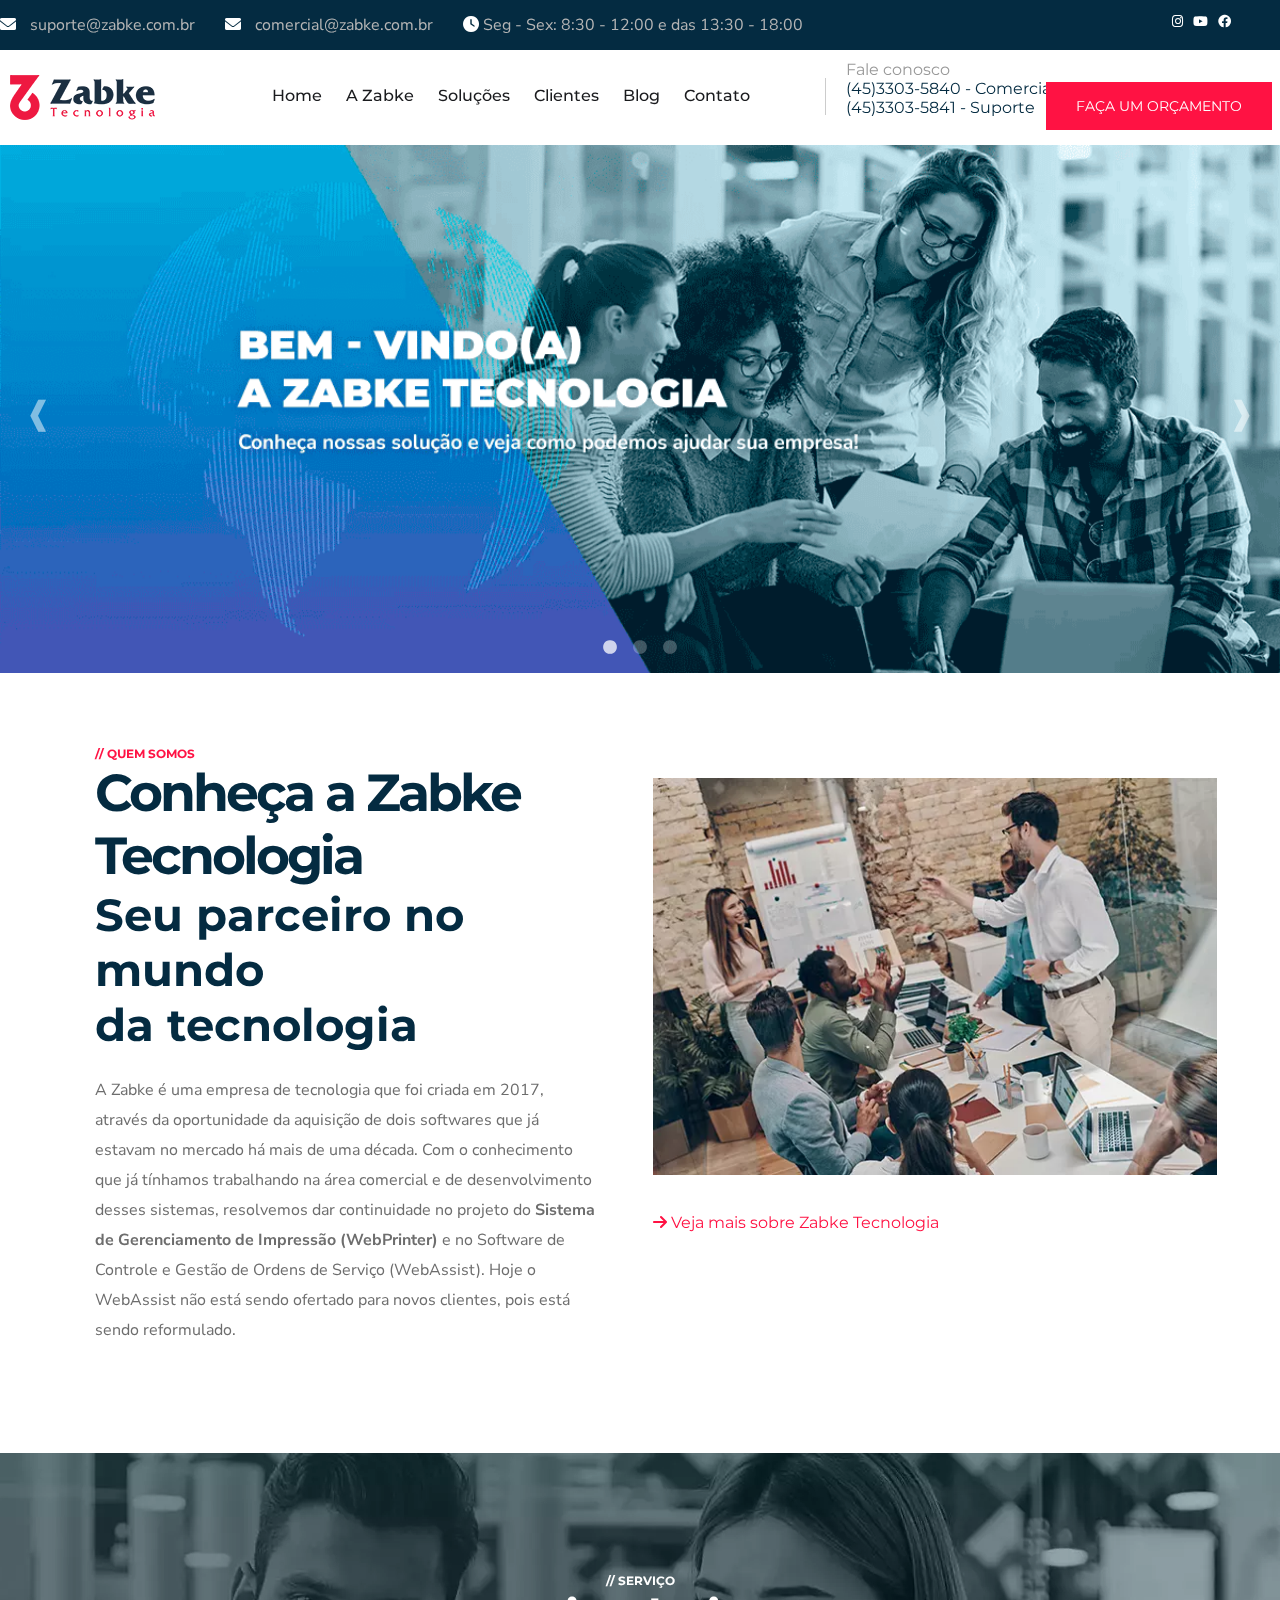
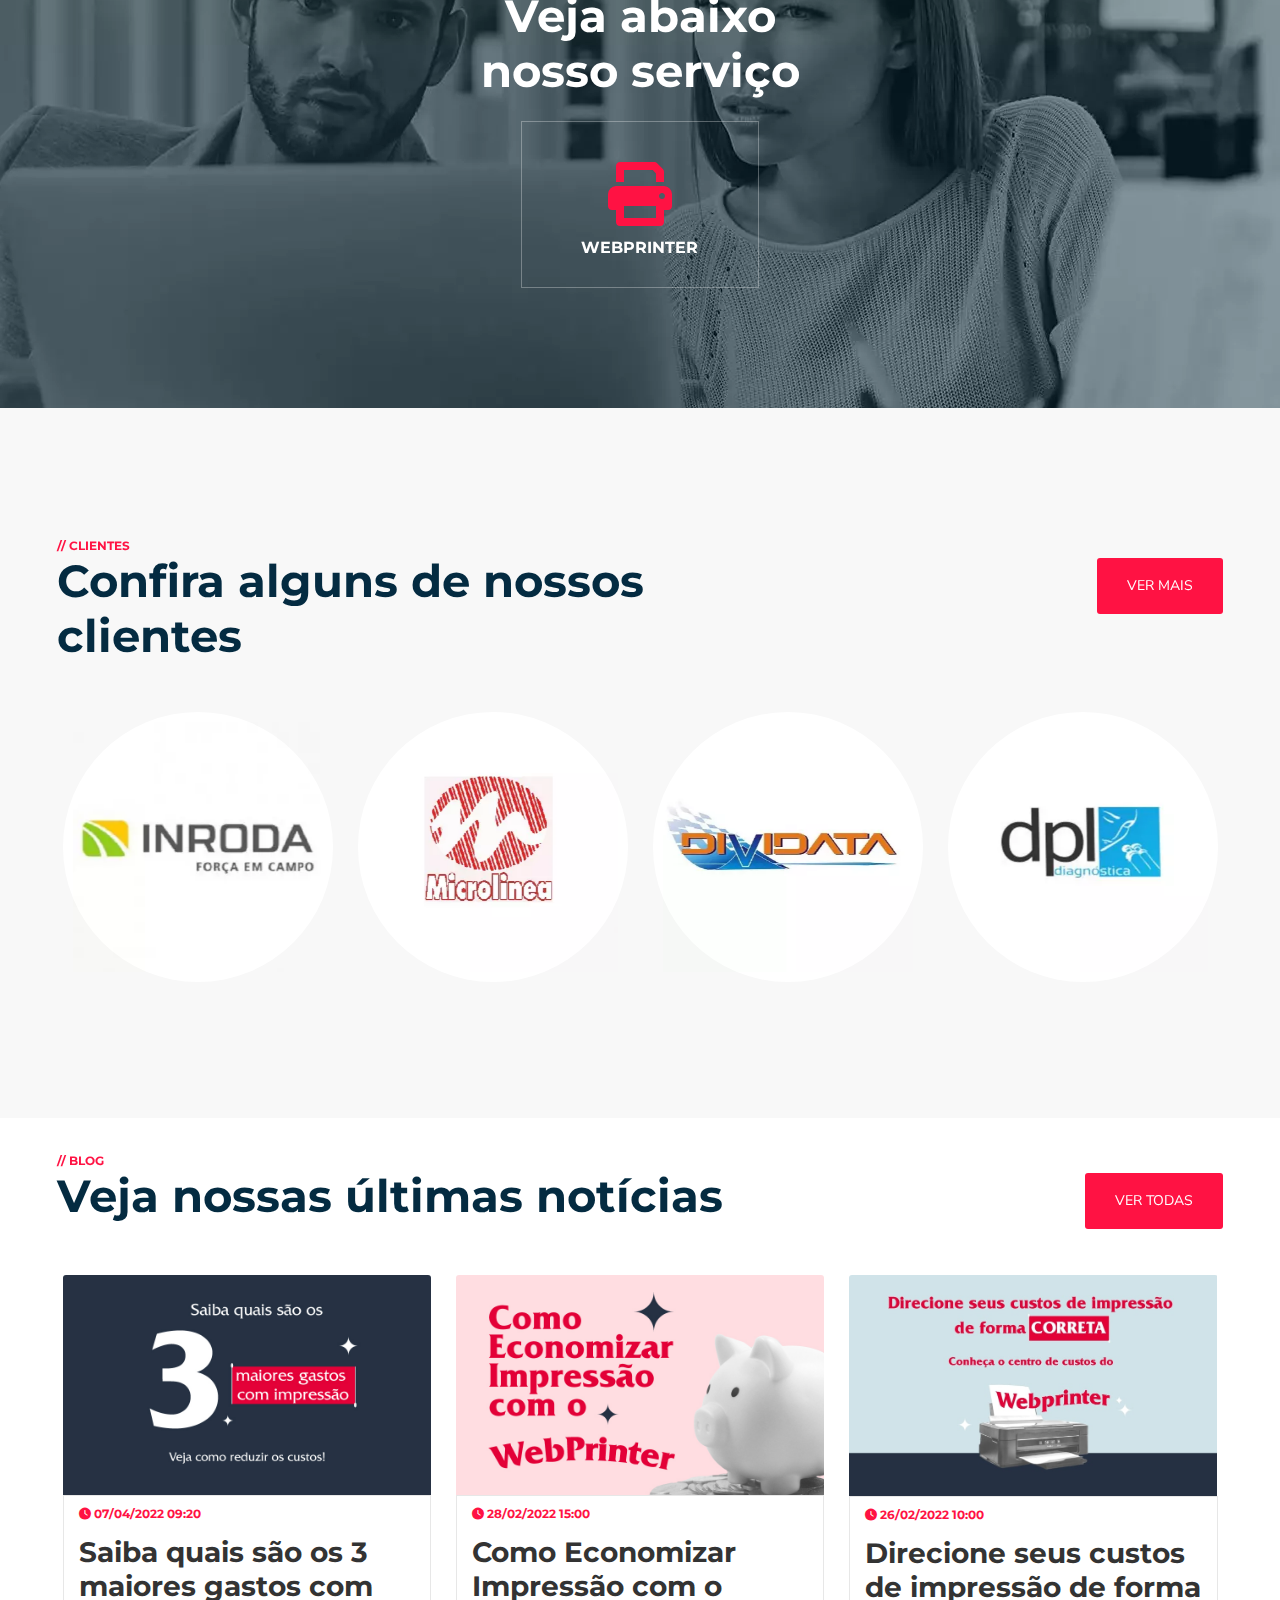
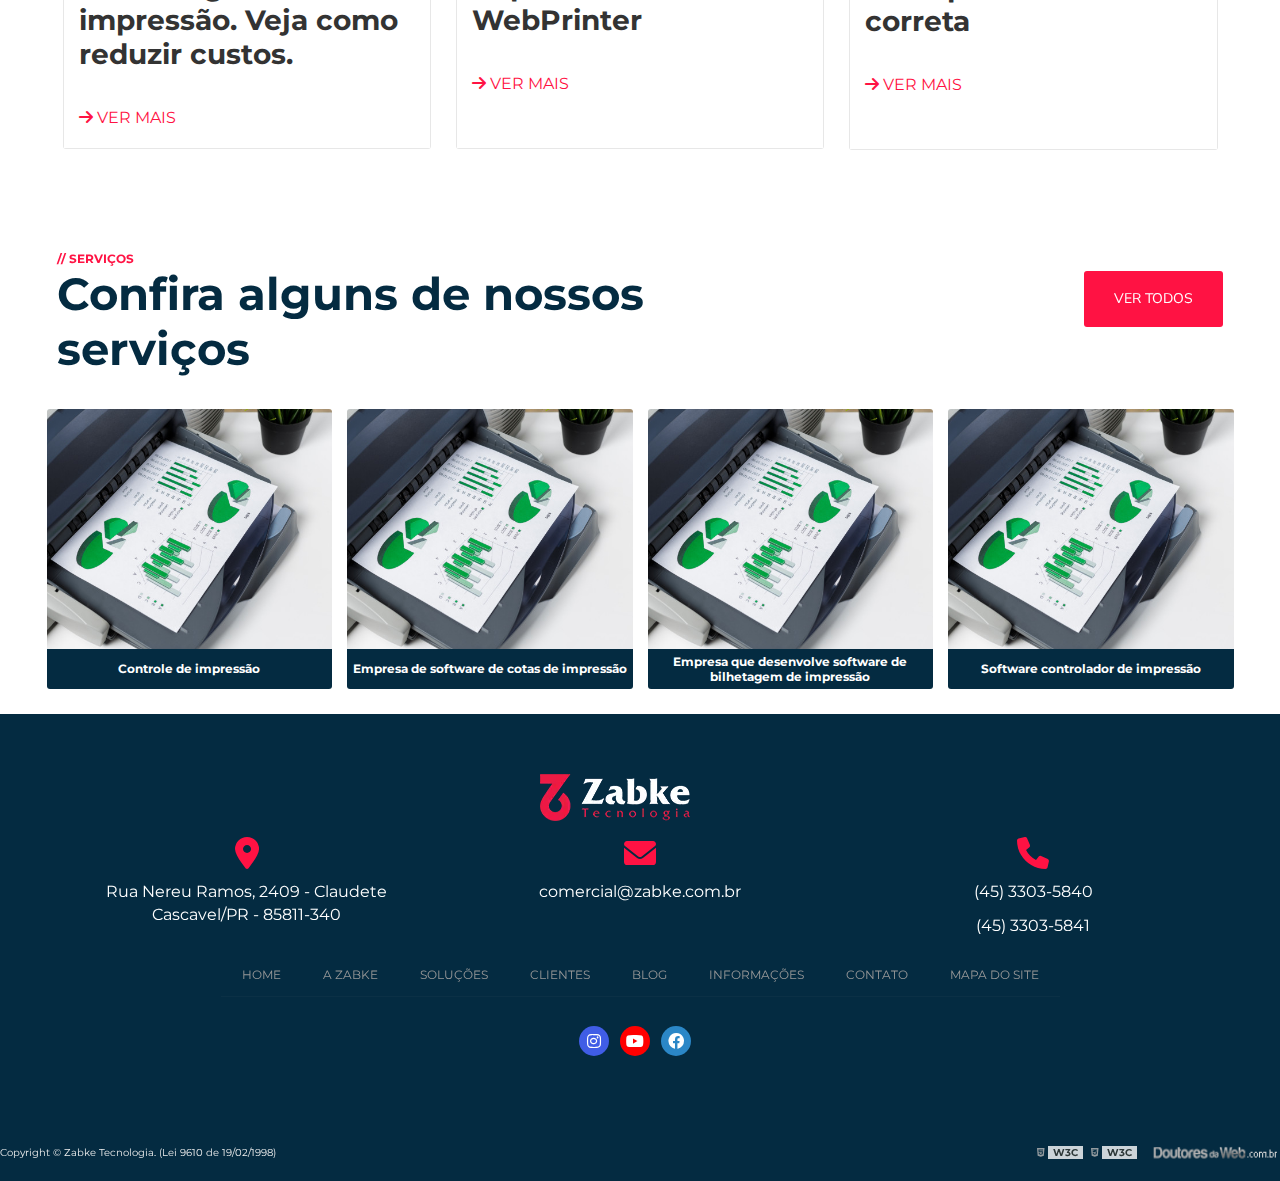
==== commit 753a62d6: "Ajustado pagina inicial" ====
--- a/index.html
+++ b/index.html
@@ -4851,17 +4851,17 @@
                         <li>
 	<a href="" title="Página inicial" >Home
 	</a></li><li>
-	<a href="a-zabke" title="A Zabke" >A Zabke
+	<a href="a-zabke.html" title="A Zabke" >A Zabke
 	</a></li><li class="dropdown">
-	<a href="solucoes" title="Soluções" >Soluções
+	<a href="solucoes.html" title="Soluções" >Soluções
 	</a><ul class="sub-menu">
-<li><a href="webprinter" title="WEBPRINTER">WEBPRINTER</a></li>
+<li><a href="webprinter.html" title="WEBPRINTER">GESTÃO DE IMPRESSÕES</a></li>
 </ul></li><li>
-	<a href="clientes" title="Clientes" >Clientes
+	<a href="clientes.html" title="Clientes" >Clientes
 	</a></li><li>
 	<a href="blog" title="Blog" >Blog
 	</a></li><li class="dropdown">
-	<a href="informacoes" title="Informações" >Informações
+	<a href="informacoes.html" title="Informações" style="display:none" >Informações
 	</a><ul class="sub-menu-info">
 
     <li>
@@ -5847,7 +5847,7 @@
       <a href="sistema-controlar-equipamento-tecnico" title="Sistema para controlar equipamento técnico">Sistema para controlar equipamento técnico</a>
 
     </li></ul></li><li>
-	<a href="contato" title="Contato" >Contato
+	<a href="contato.html" title="Contato" >Contato
 	</a></li>                    </ul>
                 </nav>
             </div>
@@ -5858,7 +5858,7 @@
                        <a rel="nofollow" href="tel:453303-5840" title="Clique e ligue"> (45)3303-5840 - Comercial</a><br>
                        <a rel="nofollow" href="tel:453303-5840" title="Clique e ligue"> (45)3303-5841 - Suporte</a>
                  
-                       <a class="btn btn-header-topo text-uppercase" href="contato" title="Faça um orçamento">Faça um orçamento</a>
+                       <a class="btn btn-header-topo text-uppercase" href="contato.html" title="Faça um orçamento">Faça um orçamento</a>
                
             </div>
         
